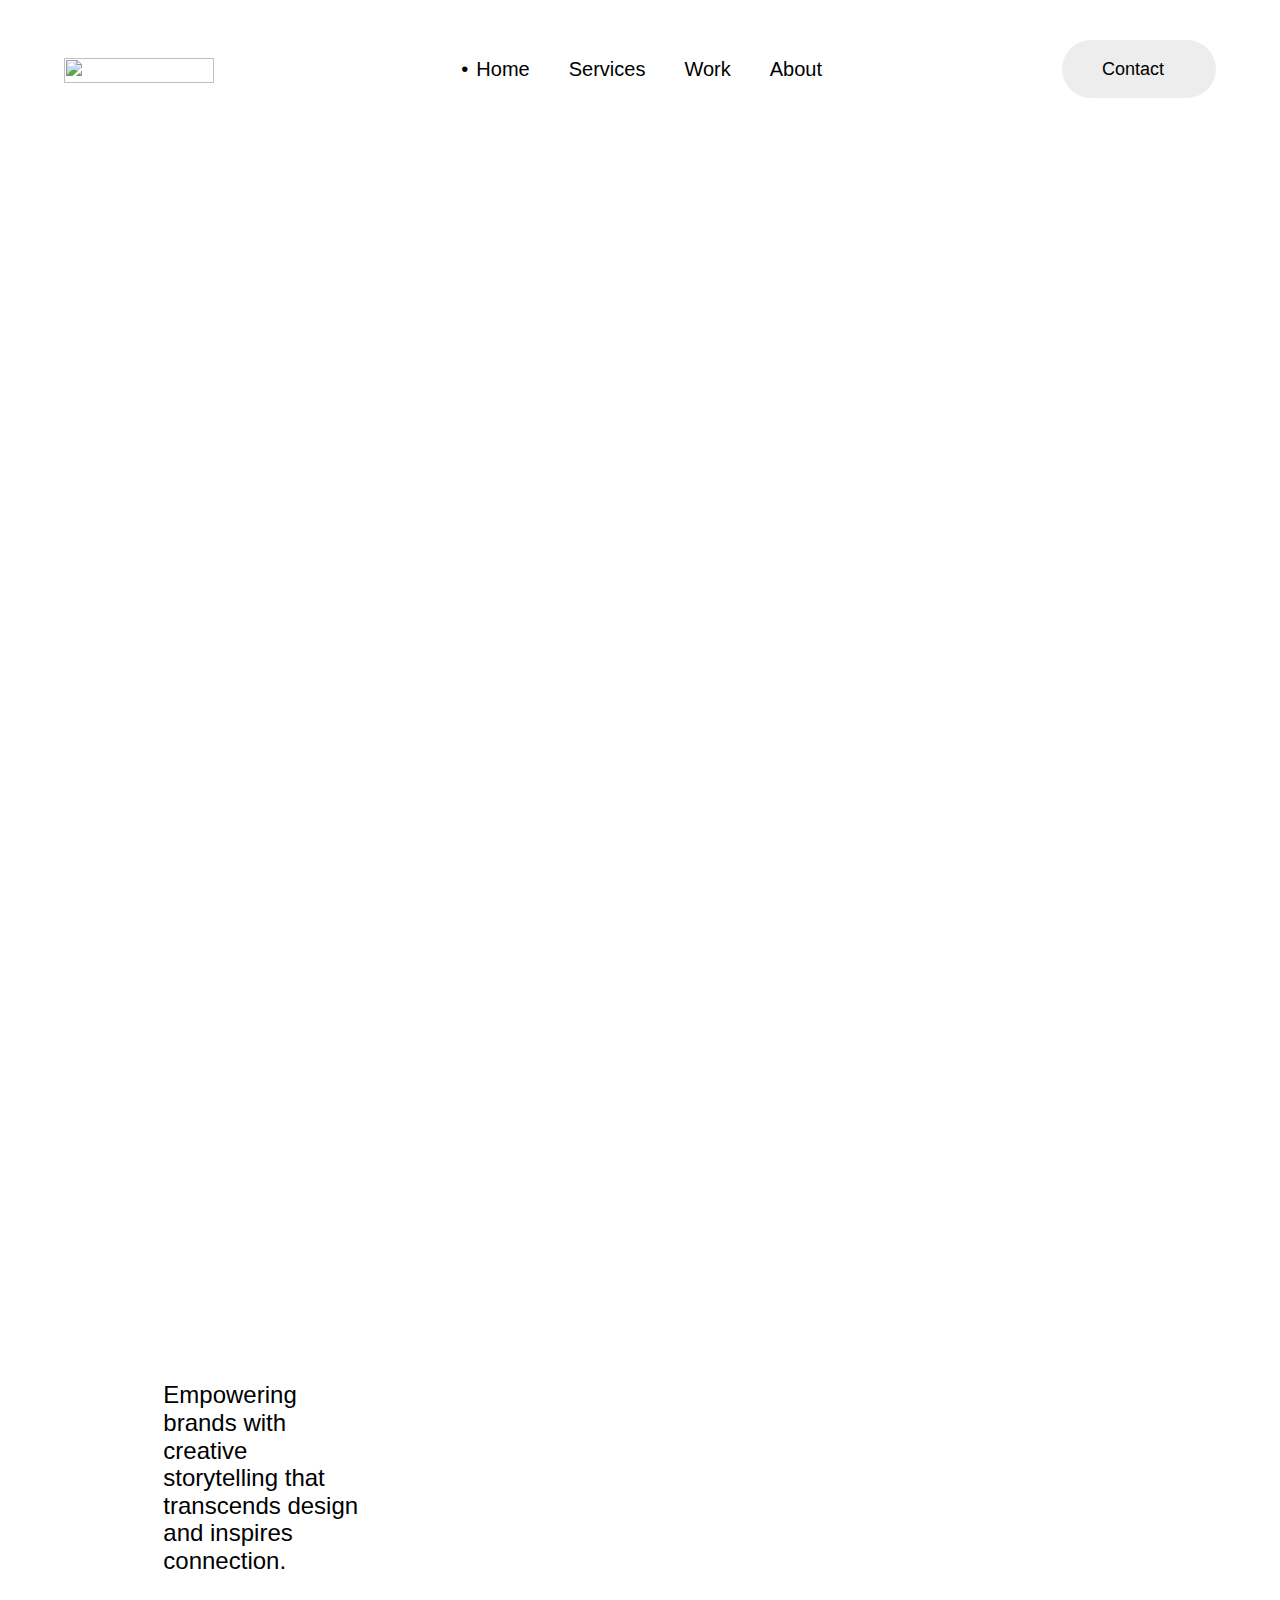
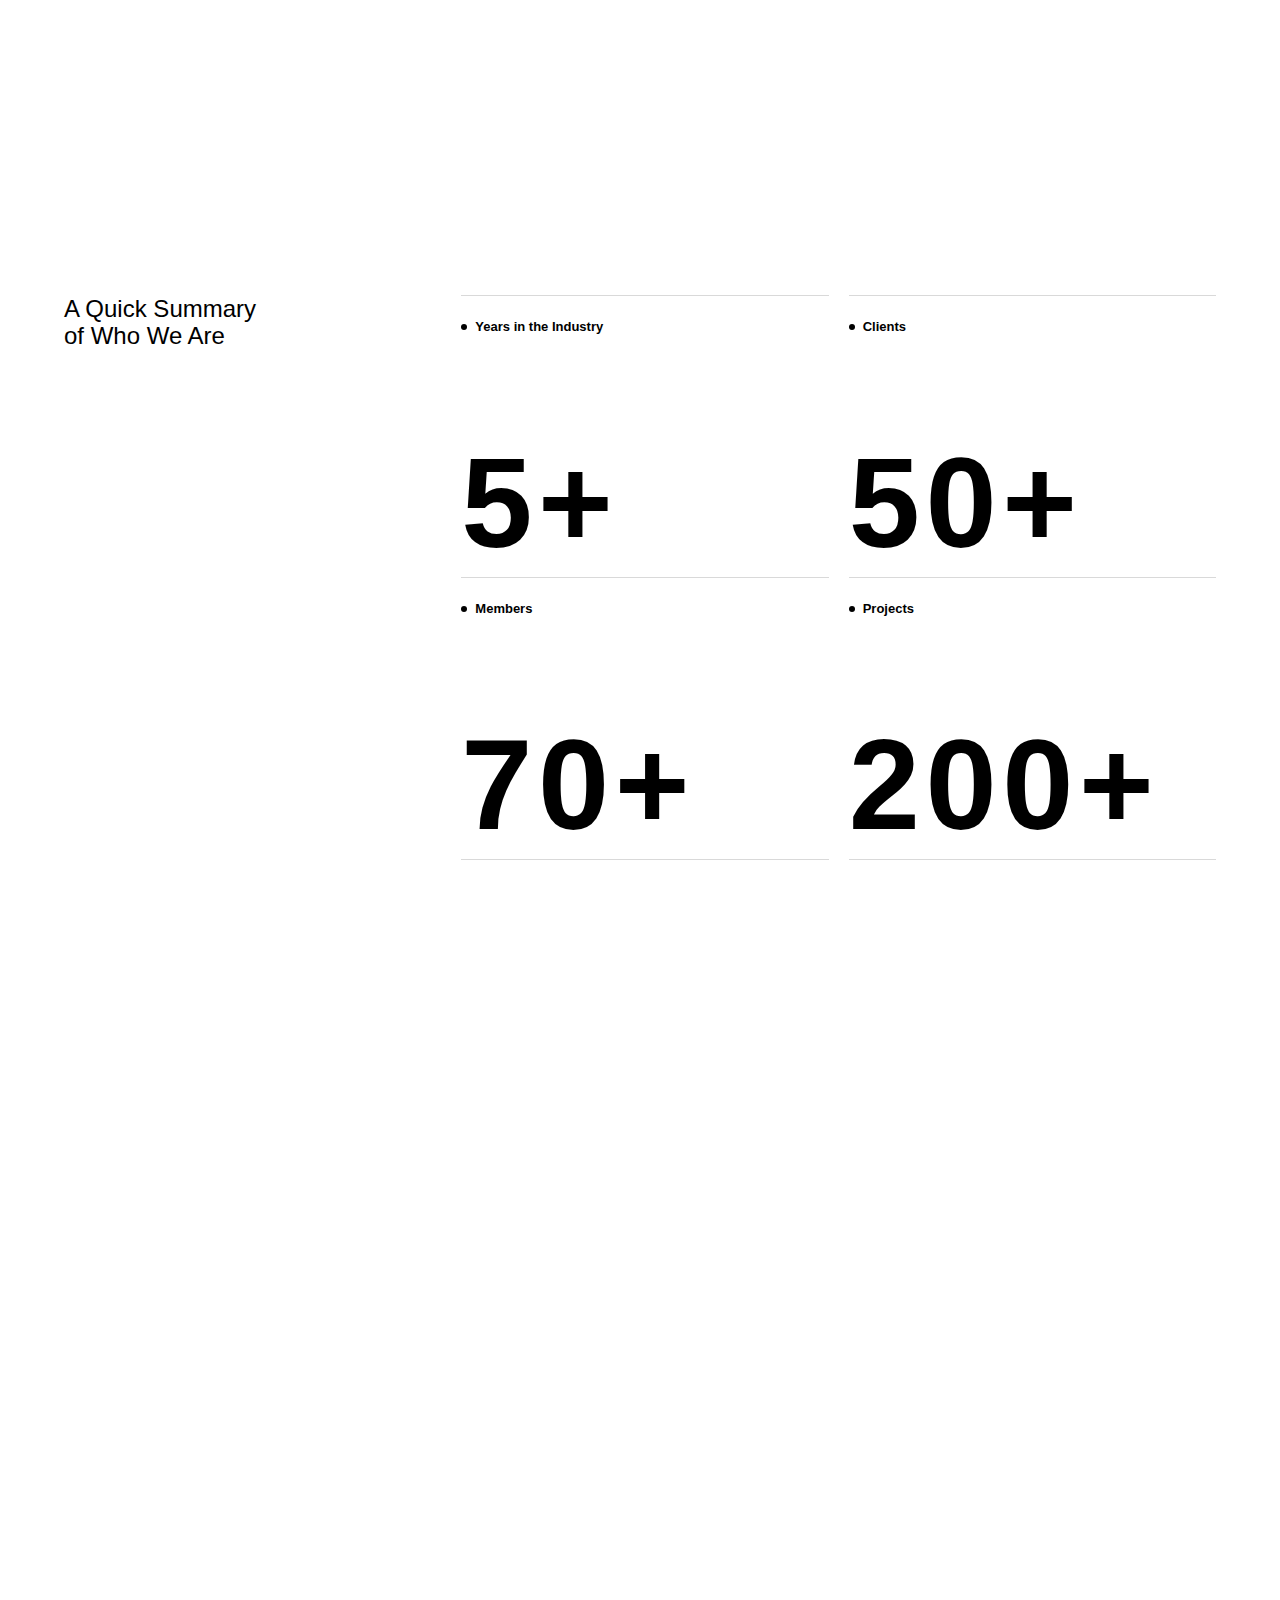
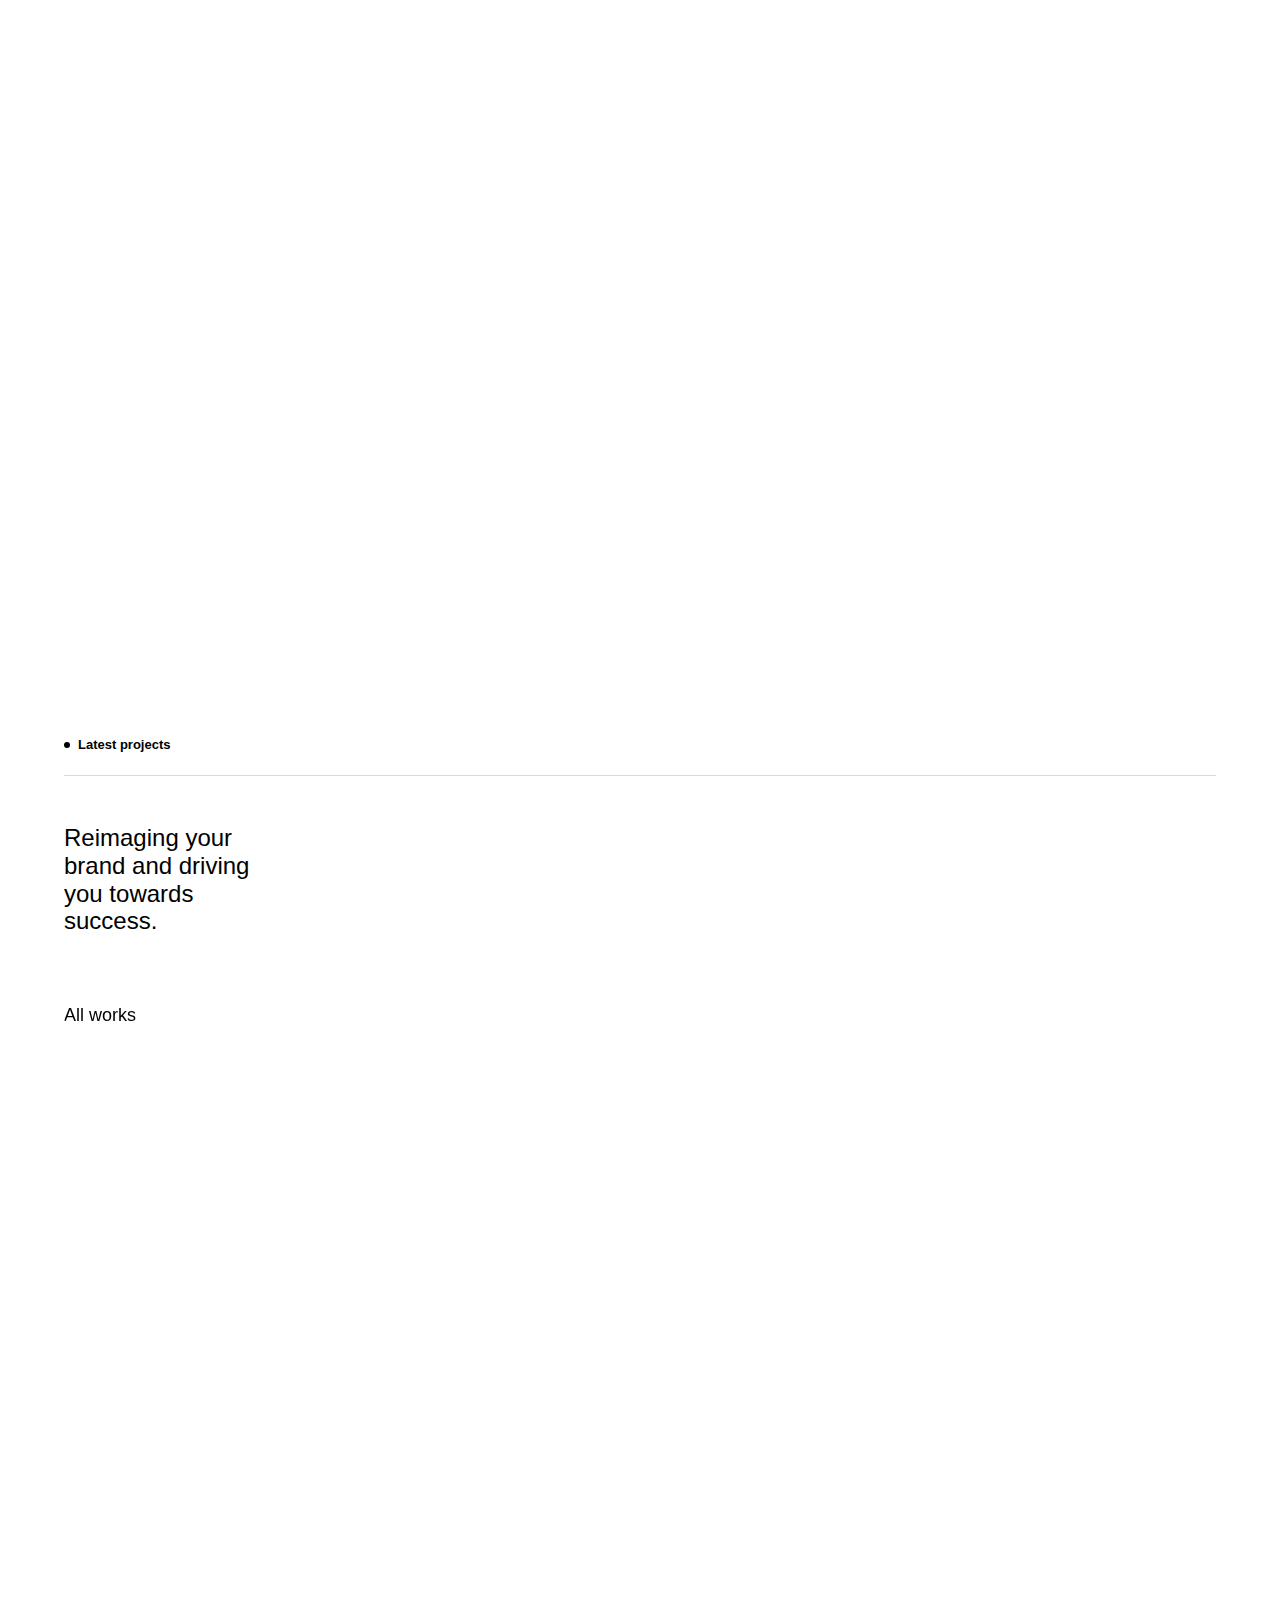
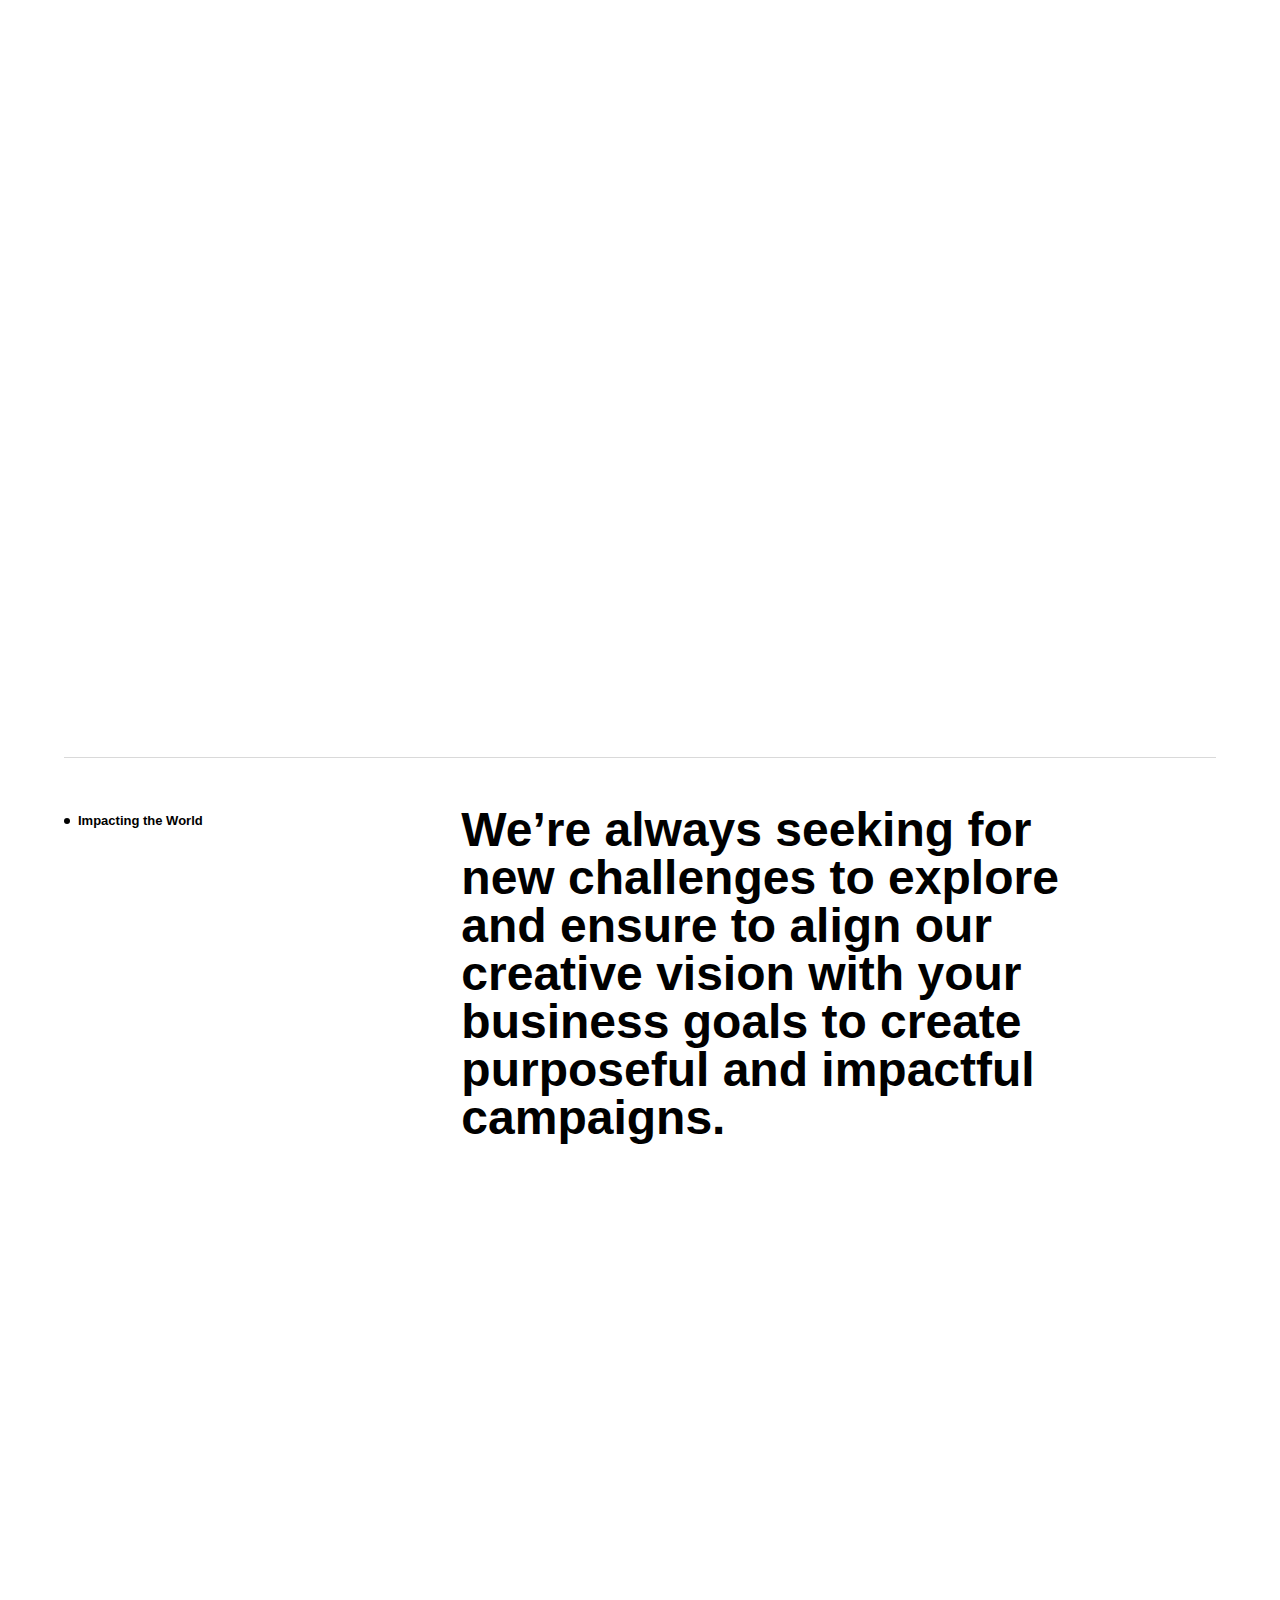
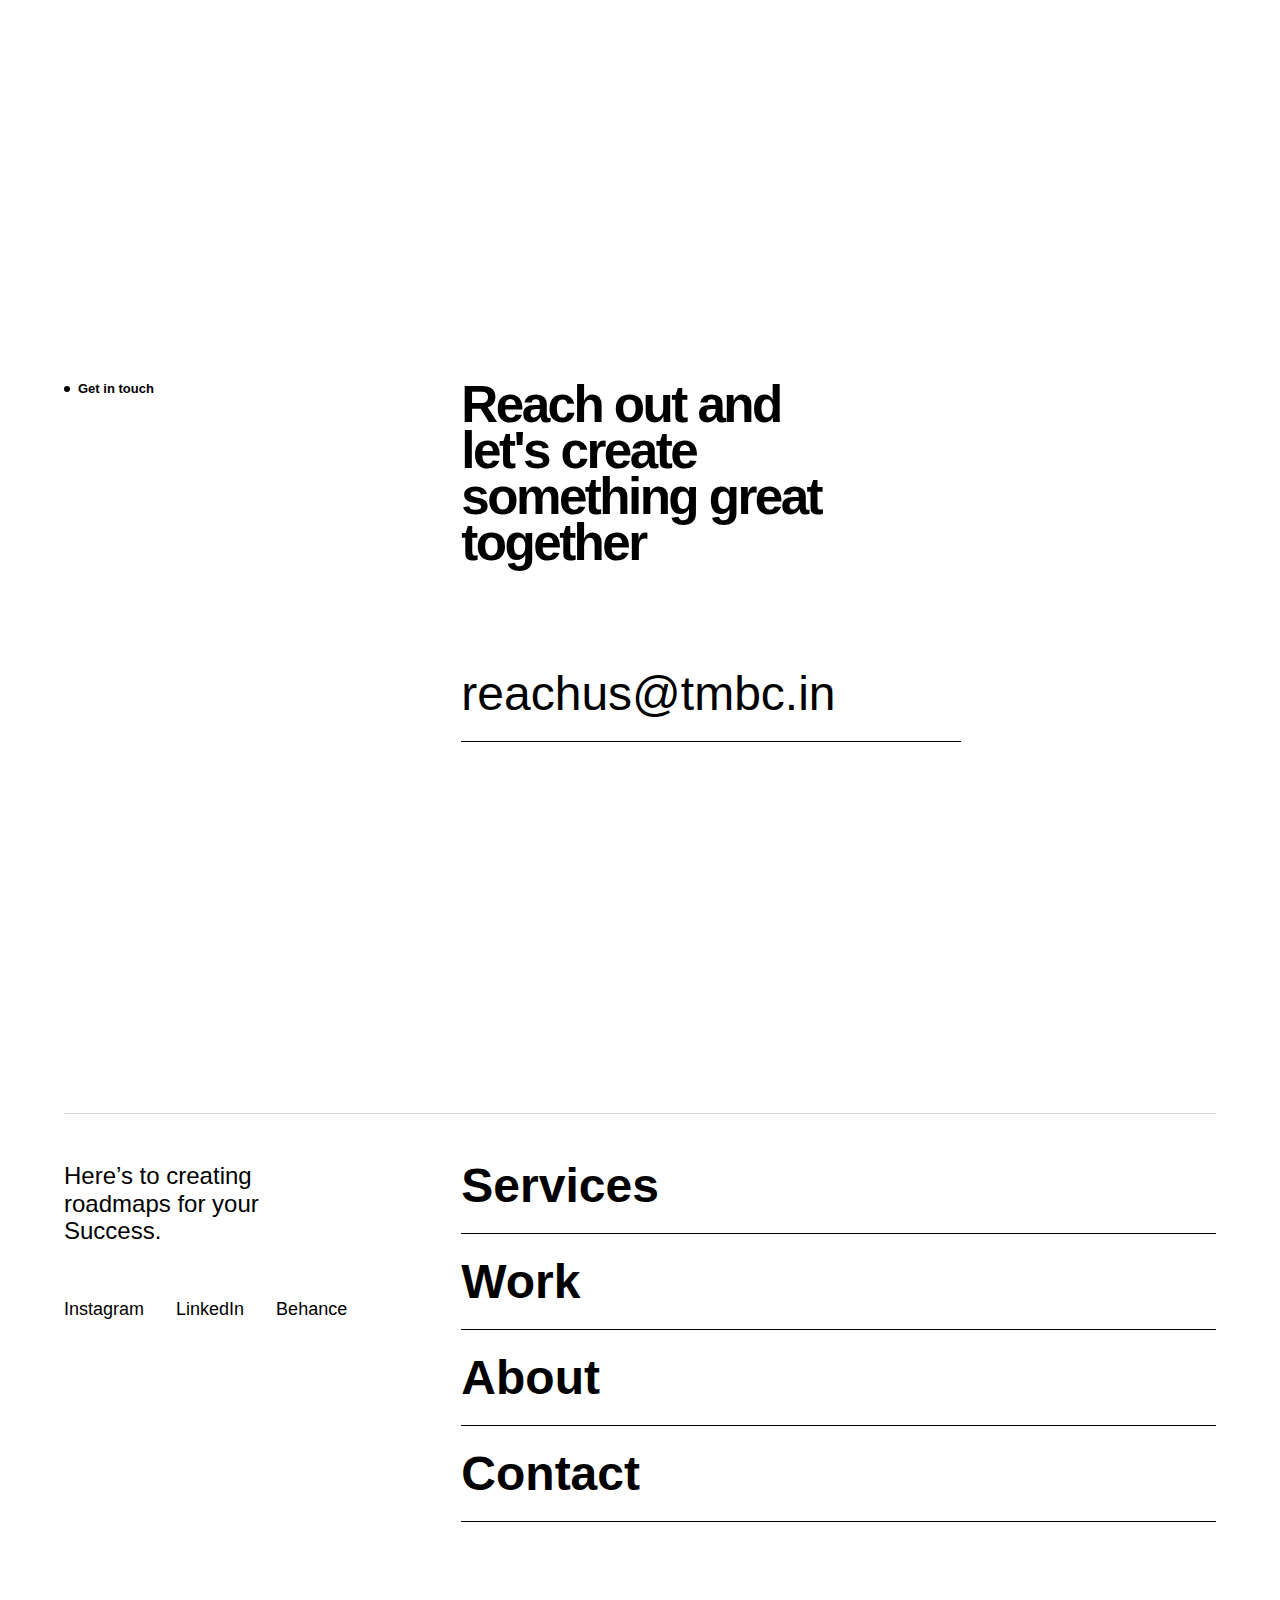
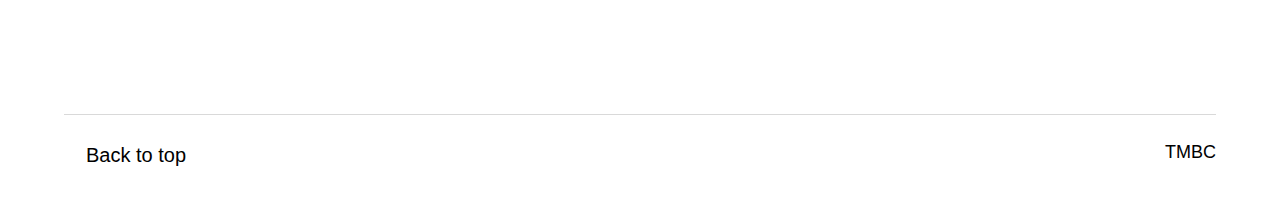
==== index.html @ 706b022e "/" ====
<!DOCTYPE html>
<html data-wf-page="64a654adcbc70f4b23618cf8" lang="en">
<!--  -->
<head>
  <meta charset="utf-8" />
  <title>TMBC</title>
  <meta name="description" content="At TMBC, we empower brands with creative storytelling that transcends design and inspires connection. We Discover, Define, Design and Deliver. Help us rewrite your story.  ">
  <meta property="og:image" content="https://mcusercontent.com/4d495ae0bbe9396d5b9e37d4a/images/983e2e87-3f5d-bb04-2878-9ca861104cc2.png">
  <meta content="width=device-width, initial-scale=1" name="viewport" />
  <link href="/css/style.css" rel="stylesheet" type="text/css" />
  <script src="https://kit.fontawesome.com/1b0614a3ae.js" crossorigin="anonymous"></script>
  <style>
    @media (min-width:992px) {
      html.w-mod-js:not(.w-mod-ix) [data-w-id="c48c6c0e-a99a-53eb-8289-3372917f51c9"] {
        -webkit-transform: translate3d(0, -100%, 0) scale3d(1, 1, 1) rotateX(0) rotateY(0) rotateZ(0) skew(0, 0);
        -moz-transform: translate3d(0, -100%, 0) scale3d(1, 1, 1) rotateX(0) rotateY(0) rotateZ(0) skew(0, 0);
        -ms-transform: translate3d(0, -100%, 0) scale3d(1, 1, 1) rotateX(0) rotateY(0) rotateZ(0) skew(0, 0);
        transform: translate3d(0, -100%, 0) scale3d(1, 1, 1) rotateX(0) rotateY(0) rotateZ(0) skew(0, 0);
      }

      html.w-mod-js:not(.w-mod-ix) [data-w-id="16c81f04-6448-abd1-f636-6b09bd6ee9ac"] {
        -webkit-transform: translate3d(-100%, 0, 0) scale3d(1, 1, 1) rotateX(0) rotateY(0) rotateZ(0) skew(0, 0);
        -moz-transform: translate3d(-100%, 0, 0) scale3d(1, 1, 1) rotateX(0) rotateY(0) rotateZ(0) skew(0, 0);
        -ms-transform: translate3d(-100%, 0, 0) scale3d(1, 1, 1) rotateX(0) rotateY(0) rotateZ(0) skew(0, 0);
        transform: translate3d(-100%, 0, 0) scale3d(1, 1, 1) rotateX(0) rotateY(0) rotateZ(0) skew(0, 0);
      }

      html.w-mod-js:not(.w-mod-ix) [data-w-id="4450e8b4-7dc6-a7f2-1567-48a63e2477c1"] {
        -webkit-transform: translate3d(-100%, 0, 0) scale3d(1, 1, 1) rotateX(0) rotateY(0) rotateZ(0) skew(0, 0);
        -moz-transform: translate3d(-100%, 0, 0) scale3d(1, 1, 1) rotateX(0) rotateY(0) rotateZ(0) skew(0, 0);
        -ms-transform: translate3d(-100%, 0, 0) scale3d(1, 1, 1) rotateX(0) rotateY(0) rotateZ(0) skew(0, 0);
        transform: translate3d(-100%, 0, 0) scale3d(1, 1, 1) rotateX(0) rotateY(0) rotateZ(0) skew(0, 0);
      }

      html.w-mod-js:not(.w-mod-ix) [data-w-id="16e71a26-7f6b-20ae-1391-ea16118510a3"] {
        -webkit-transform: translate3d(-100%, 100%, 0) scale3d(1, 1, 1) rotateX(0) rotateY(0) rotateZ(0) skew(0, 0);
        -moz-transform: translate3d(-100%, 100%, 0) scale3d(1, 1, 1) rotateX(0) rotateY(0) rotateZ(0) skew(0, 0);
        -ms-transform: translate3d(-100%, 100%, 0) scale3d(1, 1, 1) rotateX(0) rotateY(0) rotateZ(0) skew(0, 0);
        transform: translate3d(-100%, 100%, 0) scale3d(1, 1, 1) rotateX(0) rotateY(0) rotateZ(0) skew(0, 0);
      }

      html.w-mod-js:not(.w-mod-ix) [data-w-id="16e71a26-7f6b-20ae-1391-ea161185109e"] {
        -webkit-transform: translate3d(-2.5rem, 0, 0) scale3d(1, 1, 1) rotateX(0) rotateY(0) rotateZ(0) skew(0, 0);
        -moz-transform: translate3d(-2.5rem, 0, 0) scale3d(1, 1, 1) rotateX(0) rotateY(0) rotateZ(0) skew(0, 0);
        -ms-transform: translate3d(-2.5rem, 0, 0) scale3d(1, 1, 1) rotateX(0) rotateY(0) rotateZ(0) skew(0, 0);
        transform: translate3d(-2.5rem, 0, 0) scale3d(1, 1, 1) rotateX(0) rotateY(0) rotateZ(0) skew(0, 0);
      }

      html.w-mod-js:not(.w-mod-ix) [data-w-id="16e71a26-7f6b-20ae-1391-ea161185109d"] {
        -webkit-transform: translate3d(-100%, 0, 0) scale3d(1, 1, 1) rotateX(0) rotateY(0) rotateZ(0) skew(0, 0);
        -moz-transform: translate3d(-100%, 0, 0) scale3d(1, 1, 1) rotateX(0) rotateY(0) rotateZ(0) skew(0, 0);
        -ms-transform: translate3d(-100%, 0, 0) scale3d(1, 1, 1) rotateX(0) rotateY(0) rotateZ(0) skew(0, 0);
        transform: translate3d(-100%, 0, 0) scale3d(1, 1, 1) rotateX(0) rotateY(0) rotateZ(0) skew(0, 0);
      }

      html.w-mod-js:not(.w-mod-ix) [data-w-id="1f9d2b23-74d1-89cb-3051-5fb6019d3f83"] {
        -webkit-transform: translate3d(2rem, 0, 0) scale3d(1, 1, 1) rotateX(0) rotateY(0) rotateZ(0) skew(0, 0);
        -moz-transform: translate3d(2rem, 0, 0) scale3d(1, 1, 1) rotateX(0) rotateY(0) rotateZ(0) skew(0, 0);
        -ms-transform: translate3d(2rem, 0, 0) scale3d(1, 1, 1) rotateX(0) rotateY(0) rotateZ(0) skew(0, 0);
        transform: translate3d(2rem, 0, 0) scale3d(1, 1, 1) rotateX(0) rotateY(0) rotateZ(0) skew(0, 0);
        opacity: 0;
      }

      html.w-mod-js:not(.w-mod-ix) [data-w-id="1f9d2b23-74d1-89cb-3051-5fb6019d3f88"] {
        -webkit-transform: translate3d(-100%, 100%, 0) scale3d(1, 1, 1) rotateX(0) rotateY(0) rotateZ(0) skew(0, 0);
        -moz-transform: translate3d(-100%, 100%, 0) scale3d(1, 1, 1) rotateX(0) rotateY(0) rotateZ(0) skew(0, 0);
        -ms-transform: translate3d(-100%, 100%, 0) scale3d(1, 1, 1) rotateX(0) rotateY(0) rotateZ(0) skew(0, 0);
        transform: translate3d(-100%, 100%, 0) scale3d(1, 1, 1) rotateX(0) rotateY(0) rotateZ(0) skew(0, 0);
      }

      html.w-mod-js:not(.w-mod-ix) [data-w-id="1f9d2b23-74d1-89cb-3051-5fb6019d3f82"] {
        -webkit-transform: translate3d(100%, 0, 0) scale3d(1, 1, 1) rotateX(0) rotateY(0) rotateZ(0) skew(0, 0);
        -moz-transform: translate3d(100%, 0, 0) scale3d(1, 1, 1) rotateX(0) rotateY(0) rotateZ(0) skew(0, 0);
        -ms-transform: translate3d(100%, 0, 0) scale3d(1, 1, 1) rotateX(0) rotateY(0) rotateZ(0) skew(0, 0);
        transform: translate3d(100%, 0, 0) scale3d(1, 1, 1) rotateX(0) rotateY(0) rotateZ(0) skew(0, 0);
      }

      html.w-mod-js:not(.w-mod-ix) [data-w-id="b7ae15ef-6d07-2229-5b1f-5d669b415630"] {
        -webkit-transform: translate3d(0, 0, 0) scale3d(1.1, 1.1, 1) rotateX(0) rotateY(0) rotateZ(0) skew(0, 0);
        -moz-transform: translate3d(0, 0, 0) scale3d(1.1, 1.1, 1) rotateX(0) rotateY(0) rotateZ(0) skew(0, 0);
        -ms-transform: translate3d(0, 0, 0) scale3d(1.1, 1.1, 1) rotateX(0) rotateY(0) rotateZ(0) skew(0, 0);
        transform: translate3d(0, 0, 0) scale3d(1.1, 1.1, 1) rotateX(0) rotateY(0) rotateZ(0) skew(0, 0);
      }

      html.w-mod-js:not(.w-mod-ix) [data-w-id="4337920e-789b-9c85-79bb-4835b806f7e1"] {
        -webkit-transform: translate3d(2rem, 0, 0) scale3d(1, 1, 1) rotateX(0) rotateY(0) rotateZ(0) skew(0, 0);
        -moz-transform: translate3d(2rem, 0, 0) scale3d(1, 1, 1) rotateX(0) rotateY(0) rotateZ(0) skew(0, 0);
        -ms-transform: translate3d(2rem, 0, 0) scale3d(1, 1, 1) rotateX(0) rotateY(0) rotateZ(0) skew(0, 0);
        transform: translate3d(2rem, 0, 0) scale3d(1, 1, 1) rotateX(0) rotateY(0) rotateZ(0) skew(0, 0);
        opacity: 0;
      }

      html.w-mod-js:not(.w-mod-ix) [data-w-id="4337920e-789b-9c85-79bb-4835b806f7e6"] {
        -webkit-transform: translate3d(-100%, 100%, 0) scale3d(1, 1, 1) rotateX(0) rotateY(0) rotateZ(0) skew(0, 0);
        -moz-transform: translate3d(-100%, 100%, 0) scale3d(1, 1, 1) rotateX(0) rotateY(0) rotateZ(0) skew(0, 0);
        -ms-transform: translate3d(-100%, 100%, 0) scale3d(1, 1, 1) rotateX(0) rotateY(0) rotateZ(0) skew(0, 0);
        transform: translate3d(-100%, 100%, 0) scale3d(1, 1, 1) rotateX(0) rotateY(0) rotateZ(0) skew(0, 0);
      }

      html.w-mod-js:not(.w-mod-ix) [data-w-id="4337920e-789b-9c85-79bb-4835b806f7e0"] {
        -webkit-transform: translate3d(100%, 0, 0) scale3d(1, 1, 1) rotateX(0) rotateY(0) rotateZ(0) skew(0, 0);
        -moz-transform: translate3d(100%, 0, 0) scale3d(1, 1, 1) rotateX(0) rotateY(0) rotateZ(0) skew(0, 0);
        -ms-transform: translate3d(100%, 0, 0) scale3d(1, 1, 1) rotateX(0) rotateY(0) rotateZ(0) skew(0, 0);
        transform: translate3d(100%, 0, 0) scale3d(1, 1, 1) rotateX(0) rotateY(0) rotateZ(0) skew(0, 0);
      }

      html.w-mod-js:not(.w-mod-ix) [data-w-id="0d4d4015-0758-6d91-ea18-30ad28c2a3d1"] {
        -webkit-transform: translate3d(0, 0, 0) scale3d(1.1, 1.1, 1) rotateX(0) rotateY(0) rotateZ(0) skew(0, 0);
        -moz-transform: translate3d(0, 0, 0) scale3d(1.1, 1.1, 1) rotateX(0) rotateY(0) rotateZ(0) skew(0, 0);
        -ms-transform: translate3d(0, 0, 0) scale3d(1.1, 1.1, 1) rotateX(0) rotateY(0) rotateZ(0) skew(0, 0);
        transform: translate3d(0, 0, 0) scale3d(1.1, 1.1, 1) rotateX(0) rotateY(0) rotateZ(0) skew(0, 0);
      }

      html.w-mod-js:not(.w-mod-ix) [data-w-id="37429046-47bd-7881-22d5-f92f8bf10fdc"] {
        -webkit-transform: translate3d(-100%, 100%, 0) scale3d(1, 1, 1) rotateX(0) rotateY(0) rotateZ(0) skew(0, 0);
        -moz-transform: translate3d(-100%, 100%, 0) scale3d(1, 1, 1) rotateX(0) rotateY(0) rotateZ(0) skew(0, 0);
        -ms-transform: translate3d(-100%, 100%, 0) scale3d(1, 1, 1) rotateX(0) rotateY(0) rotateZ(0) skew(0, 0);
        transform: translate3d(-100%, 100%, 0) scale3d(1, 1, 1) rotateX(0) rotateY(0) rotateZ(0) skew(0, 0);
      }

      html.w-mod-js:not(.w-mod-ix) [data-w-id="37429046-47bd-7881-22d5-f92f8bf10fd7"] {
        -webkit-transform: translate3d(-2.5rem, 0, 0) scale3d(1, 1, 1) rotateX(0) rotateY(0) rotateZ(0) skew(0, 0);
        -moz-transform: translate3d(-2.5rem, 0, 0) scale3d(1, 1, 1) rotateX(0) rotateY(0) rotateZ(0) skew(0, 0);
        -ms-transform: translate3d(-2.5rem, 0, 0) scale3d(1, 1, 1) rotateX(0) rotateY(0) rotateZ(0) skew(0, 0);
        transform: translate3d(-2.5rem, 0, 0) scale3d(1, 1, 1) rotateX(0) rotateY(0) rotateZ(0) skew(0, 0);
      }

      html.w-mod-js:not(.w-mod-ix) [data-w-id="37429046-47bd-7881-22d5-f92f8bf10fd6"] {
        -webkit-transform: translate3d(-100%, 0, 0) scale3d(1, 1, 1) rotateX(0) rotateY(0) rotateZ(0) skew(0, 0);
        -moz-transform: translate3d(-100%, 0, 0) scale3d(1, 1, 1) rotateX(0) rotateY(0) rotateZ(0) skew(0, 0);
        -ms-transform: translate3d(-100%, 0, 0) scale3d(1, 1, 1) rotateX(0) rotateY(0) rotateZ(0) skew(0, 0);
        transform: translate3d(-100%, 0, 0) scale3d(1, 1, 1) rotateX(0) rotateY(0) rotateZ(0) skew(0, 0);
      }

      html.w-mod-js:not(.w-mod-ix) [data-w-id="4cf7ea7e-aef6-472c-51ed-b6f0135270d8"] {
        -webkit-transform: translate3d(-100%, 100%, 0) scale3d(1, 1, 1) rotateX(0) rotateY(0) rotateZ(0) skew(0, 0);
        -moz-transform: translate3d(-100%, 100%, 0) scale3d(1, 1, 1) rotateX(0) rotateY(0) rotateZ(0) skew(0, 0);
        -ms-transform: translate3d(-100%, 100%, 0) scale3d(1, 1, 1) rotateX(0) rotateY(0) rotateZ(0) skew(0, 0);
        transform: translate3d(-100%, 100%, 0) scale3d(1, 1, 1) rotateX(0) rotateY(0) rotateZ(0) skew(0, 0);
      }
    }

    @media (max-width:991px) and (min-width:768px) {
      html.w-mod-js:not(.w-mod-ix) [data-w-id="c48c6c0e-a99a-53eb-8289-3372917f51c9"] {
        -webkit-transform: translate3d(0, -100%, 0) scale3d(1, 1, 1) rotateX(0) rotateY(0) rotateZ(0) skew(0, 0);
        -moz-transform: translate3d(0, -100%, 0) scale3d(1, 1, 1) rotateX(0) rotateY(0) rotateZ(0) skew(0, 0);
        -ms-transform: translate3d(0, -100%, 0) scale3d(1, 1, 1) rotateX(0) rotateY(0) rotateZ(0) skew(0, 0);
        transform: translate3d(0, -100%, 0) scale3d(1, 1, 1) rotateX(0) rotateY(0) rotateZ(0) skew(0, 0);
      }
    }
  </style>
  <link href="https://fonts.googleapis.com" rel="preconnect" />
  <link href="https://fonts.gstatic.com" rel="preconnect" crossorigin="anonymous" />
  <script src="https://ajax.googleapis.com/ajax/libs/webfont/1.6.26/webfont.js" type="text/javascript"></script>
  <script type="text/javascript">WebFont.load({ google: { families: ["Inter:300,regular,500,600,700,800"] } });</script>
  <script
    type="text/javascript">!function (o, c) { var n = c.documentElement, t = " w-mod-"; n.className += t + "js", ("ontouchstart" in o || o.DocumentTouch && c instanceof DocumentTouch) && (n.className += t + "touch") }(window, document);</script>
    <link href="https://mcusercontent.com/4d495ae0bbe9396d5b9e37d4a/images/983e2e87-3f5d-bb04-2878-9ca861104cc2.png"
    rel="shortcut icon" type="image/x-icon" />
  <link href="https://mcusercontent.com/4d495ae0bbe9396d5b9e37d4a/images/983e2e87-3f5d-bb04-2878-9ca861104cc2.png"
    rel="apple-touch-icon" />
</head>

<body>
  <div id="Navbar" data-animation="default" data-collapse="medium" data-duration="400" data-easing="ease"
    data-easing2="ease" role="banner" class="navbar w-nav">
    <div data-w-id="700eec20-2999-c128-c224-71e7daed331e" class="nav-container">
      <div class="w-layout-grid _12-column-grid">
        <a id="w-node-_700eec20-2999-c128-c224-71e7daed3320-daed331d"
          href="index.html" aria-current="page" class="brand w-inline-block w--current"><img
            src="https://mcusercontent.com/4d495ae0bbe9396d5b9e37d4a/images/a5f59b62-52a8-9060-f4de-5fdeb0b560ed.png"
            loading="lazy" alt="" class="logo"/></a>
        <nav role="navigation" id="w-node-_700eec20-2999-c128-c224-71e7daed3322-daed331d" class="nav-menu w-nav-menu">
          <div class="nav-menu-inner-wrapper">
            <div class="nav-menu-left"><a href="index.html" aria-current="page"
                class="navlink w-inline-block w--current">
                <div>•</div>
                <div class="navlink-text">Home</div>
              </a><a href="services.html" class="navlink w-inline-block">
                <div>•</div>
                <div class="navlink-text">Services</div>
              </a>
              <a href="work.html" class="navlink w-inline-block">
                <div>•</div>
                <div class="navlink-text">Work</div>
              </a><a data-w-id="700eec20-2999-c128-c224-71e7daed332f" href="about.html" class="navlink w-inline-block">
                <div>•</div>
                <div class="navlink-text">About</div>
              </a>
            </div><a data-w-id="700eec20-2999-c128-c224-71e7daed3339" href="contact.html"
              class="navbar-button w-inline-block">
              <div class="button-background"></div>
              <div class="button-content">
                <div>Contact</div>
                <div class="button-arrow-wrapper"><img
                    src="https://assets-global.website-files.com/64a654adcbc70f4b23618d0d/652e6f5301915f3f2362700a_%E2%86%97.svg"
                    loading="lazy" alt="" class="button-arrow" /><img
                    src="https://assets-global.website-files.com/64a654adcbc70f4b23618d0d/652e6f5301915f3f2362700a_%E2%86%97.svg"
                    loading="lazy" alt="" class="button-hover-arrow" /></div>
              </div>
            </a>
          </div>
        </nav>
        <div id="w-node-_700eec20-2999-c128-c224-71e7daed3341-daed331d" class="menu-button w-nav-button">
          <div><i class="fa-solid fa-bars"></i></div>
        </div>
      </div>
    </div>
  </div>

  <div class="section large-hero-section">
    <div class="container hero-container">
      <div class="hero-content-container">
        <div data-w-id="e58ccfde-545a-ee95-3a0e-ea444d7e3426" style="width:0%" class="divider"></div>
        <div class="w-layout-grid _12-column-grid">
          <div id="w-node-_7e854915-da69-798c-14ca-9da0a2b3953f-23618cf8"
            data-w-id="7e854915-da69-798c-14ca-9da0a2b3953f"
            style="opacity:0;-webkit-transform:translate3d(0, 250%, 0) scale3d(1, 1, 1) rotateX(0) rotateY(0) rotateZ(0) skew(0, 0);-moz-transform:translate3d(0, 250%, 0) scale3d(1, 1, 1) rotateX(0) rotateY(0) rotateZ(0) skew(0, 0);-ms-transform:translate3d(0, 250%, 0) scale3d(1, 1, 1) rotateX(0) rotateY(0) rotateZ(0) skew(0, 0);transform:translate3d(0, 250%, 0) scale3d(1, 1, 1) rotateX(0) rotateY(0) rotateZ(0) skew(0, 0)"
            class="label">
            <div class="label-dot"></div>
            <div>Hello like-minded people! </div>
          </div>
          <div id="w-node-_6c8039b8-4a23-adba-fdc1-44152b9bd7e8-23618cf8" class="heading-wrapper">
            <div class="heading-line-wrapper">
              <p id="w-node-_189f0c68-07b6-6967-f902-2260b46e0c32-23618cf8"
                data-w-id="189f0c68-07b6-6967-f902-2260b46e0c32"
                style="-webkit-transform:translate3d(0, 250%, 0) scale3d(1, 1, 1) rotateX(0) rotateY(0) rotateZ(0) skew(0, 0);-moz-transform:translate3d(0, 250%, 0) scale3d(1, 1, 1) rotateX(0) rotateY(0) rotateZ(0) skew(0, 0);-ms-transform:translate3d(0, 250%, 0) scale3d(1, 1, 1) rotateX(0) rotateY(0) rotateZ(0) skew(0, 0);transform:translate3d(0, 250%, 0) scale3d(1, 1, 1) rotateX(0) rotateY(0) rotateZ(0) skew(0, 0)"
                class="hero-subtitle"> Unleashing Creativity Through Excellence  <br> <br>
              </p>
            </div>
        
            <div id="w-node-_1af64494-a29e-fdc7-05ef-d0c77e8e2175-23618cf8" class="heading-line-wrapper">
              <p id="w-node-c15b9d2f-6f96-a616-7836-61a6653040af-23618cf8"
                data-w-id="c15b9d2f-6f96-a616-7836-61a6653040af"
                style="-webkit-transform:translate3d(0, 250%, 0) scale3d(1, 1, 1) rotateX(0) rotateY(0) rotateZ(0) skew(0, 0);-moz-transform:translate3d(0, 250%, 0) scale3d(1, 1, 1) rotateX(0) rotateY(0) rotateZ(0) skew(0, 0);-ms-transform:translate3d(0, 250%, 0) scale3d(1, 1, 1) rotateX(0) rotateY(0) rotateZ(0) skew(0, 0);transform:translate3d(0, 250%, 0) scale3d(1, 1, 1) rotateX(0) rotateY(0) rotateZ(0) skew(0, 0)"
                class="hero-subtitle">
                At TMBC, we’re not just branding experts; we’re storytellers with a twist. We’re the bold thinkers  who turn your goals into legendary journeys.
                 </p>
            </div>
          
          </div>
          <div id="w-node-_5d7bc324-5c62-732c-4c54-0dfc20e6291b-23618cf8"
            data-w-id="5d7bc324-5c62-732c-4c54-0dfc20e6291b" class="image-wrapper"><div class="image-wrapper">
              <video class="hero-image" autoplay loop muted>
                  <source src="/assets/video/homepage.mp4" type="video/mp4">
              </video>
          </div>
            <div data-w-id="9c79adda-2ed2-5447-a192-74debc25df66"
              style="display:block;-webkit-transform:translate3d(0, 0%, 0) scale3d(1, 1, 1) rotateX(0) rotateY(0) rotateZ(0) skew(0, 0);-moz-transform:translate3d(0, 0%, 0) scale3d(1, 1, 1) rotateX(0) rotateY(0) rotateZ(0) skew(0, 0);-ms-transform:translate3d(0, 0%, 0) scale3d(1, 1, 1) rotateX(0) rotateY(0) rotateZ(0) skew(0, 0);transform:translate3d(0, 0%, 0) scale3d(1, 1, 1) rotateX(0) rotateY(0) rotateZ(0) skew(0, 0)"
              class="hero-image-revealer"></div>
          </div>
          <div id="w-node-_133b7fd3-492d-d1f7-114b-76b3881d2bea-23618cf8"
            data-w-id="133b7fd3-492d-d1f7-114b-76b3881d2bea" style="display:none" class="logo-animation"><img
              src="https://mcusercontent.com/4d495ae0bbe9396d5b9e37d4a/images/a5f59b62-52a8-9060-f4de-5fdeb0b560ed.png"
              loading="lazy"
              style="-webkit-transform:translate3d(0, 500%, 0) scale3d(1, 1, 1) rotateX(0) rotateY(0) rotateZ(0) skew(0, 0);-moz-transform:translate3d(0, 500%, 0) scale3d(1, 1, 1) rotateX(0) rotateY(0) rotateZ(0) skew(0, 0);-ms-transform:translate3d(0, 500%, 0) scale3d(1, 1, 1) rotateX(0) rotateY(0) rotateZ(0) skew(0, 0);transform:translate3d(0, 500%, 0) scale3d(1, 1, 1) rotateX(0) rotateY(0) rotateZ(0) skew(0, 0)"
              data-w-id="0134b4f2-4102-e762-f442-3f228cbb7b16" alt=""
              id="w-node-_0134b4f2-4102-e762-f442-3f228cbb7b16-23618cf8" class="logo animation-logo" /></div>
        </div>
      </div>
      <div class="hero-content-container">
        <div data-w-id="c48c6c0e-a99a-53eb-8289-3372917f51c2" style="width:0%" class="divider"></div>
        <div class="w-layout-grid _12-column-grid">
          <div id="w-node-_84cb465d-77ce-9830-1dd5-a3924d33393a-23618cf8" class="heading-wrapper">
            <div id="w-node-_4a0546a6-ee9d-95e8-54b8-d95ba7e6570a-23618cf8" class="heading-line-wrapper">
              <h1 id="w-node-c48c6c0e-a99a-53eb-8289-3372917f51c4-23618cf8"
                data-w-id="c48c6c0e-a99a-53eb-8289-3372917f51c4"
                style="-webkit-transform:translate3d(0, 250%, 0) scale3d(1, 1, 1) rotateX(0) rotateY(0) rotateZ(0) skew(0, 0);-moz-transform:translate3d(0, 250%, 0) scale3d(1, 1, 1) rotateX(0) rotateY(0) rotateZ(0) skew(0, 0);-ms-transform:translate3d(0, 250%, 0) scale3d(1, 1, 1) rotateX(0) rotateY(0) rotateZ(0) skew(0, 0);transform:translate3d(0, 250%, 0) scale3d(1, 1, 1) rotateX(0) rotateY(0) rotateZ(0) skew(0, 0)">
                 Let’s Rewrite Yours! </h1>
            </div>
          </div>
          <a href="index.html#Intro" id="w-node-c48c6c0e-a99a-53eb-8289-3372917f51c6-23618cf8"
            data-w-id="c48c6c0e-a99a-53eb-8289-3372917f51c6"
            style="opacity:0;-webkit-transform:translate3d(0, 300%, 0) scale3d(1, 1, 1) rotateX(0) rotateY(0) rotateZ(0) skew(0, 0);-moz-transform:translate3d(0, 300%, 0) scale3d(1, 1, 1) rotateX(0) rotateY(0) rotateZ(0) skew(0, 0);-ms-transform:translate3d(0, 300%, 0) scale3d(1, 1, 1) rotateX(0) rotateY(0) rotateZ(0) skew(0, 0);transform:translate3d(0, 300%, 0) scale3d(1, 1, 1) rotateX(0) rotateY(0) rotateZ(0) skew(0, 0)"
            class="scroll-down w-inline-block">
            <div>Scroll</div>
            <div class="scroll-arrow-wrapper"><img
                src="https://assets-global.website-files.com/64a654adcbc70f4b23618d0d/652e6f7d5bb09ed398092bde_%E2%86%93.svg"
                loading="lazy" data-w-id="c48c6c0e-a99a-53eb-8289-3372917f51c9" alt=""
                class="scroll-down-hover-arrow" /><img
                src="https://assets-global.website-files.com/64a654adcbc70f4b23618d0d/652e6f7d5bb09ed398092bde_%E2%86%93.svg"
                loading="lazy" alt="" class="scroll-down-arrow" /></div>
          </a>
        </div>
      </div>
    </div>
  </div>

  <div id="Intro" class="section">
    <div class="container">
      <div class="w-layout-grid _12-column-grid">
        <div id="w-node-_214f2f71-2f80-c38c-9535-16fa5275f43a-23618cf8" class="label">

        </div>
        <div id="w-node-_214f2f71-2f80-c38c-9535-16fa5275f43e-23618cf8" data-w-id="214f2f71-2f80-c38c-9535-16fa5275f43e"
          class="image-wrapper"><img
            src="/assets/video/home.gif"
            loading="eager"
            style="-webkit-transform:translate3d(0, 0, 0) scale3d(1.4, 1.4, 1) rotateX(0) rotateY(0) rotateZ(0) skew(0, 0);-moz-transform:translate3d(0, 0, 0) scale3d(1.4, 1.4, 1) rotateX(0) rotateY(0) rotateZ(0) skew(0, 0);-ms-transform:translate3d(0, 0, 0) scale3d(1.4, 1.4, 1) rotateX(0) rotateY(0) rotateZ(0) skew(0, 0);transform:translate3d(0, 0, 0) scale3d(1.4, 1.4, 1) rotateX(0) rotateY(0) rotateZ(0) skew(0, 0)"
            id="w-node-_214f2f71-2f80-c38c-9535-16fa5275f43f-23618cf8" alt="" class="parallax-image" />
          
        </div>
        <p id="w-node-_214f2f71-2f80-c38c-9535-16fa5275f441-23618cf8" class="section-subtitle">Empowering
          brands with creative storytelling that transcends design and inspires connection.</p>
      </div>
    </div>
  </div>
  <!-- <div class="section">
    <div class="container">
      <div class="w-layout-grid _12-column-grid">
        <h2 id="w-node-_5405a12f-4062-8518-1b5b-c448a134ab37-23618cf8" class="large-fluid-text centered">  </h2>
      </div>
    </div>
  </div> -->
  <div class="section">
    <div class="container">
      <div class="w-layout-grid _12-column-grid">
        <p id="w-node-c1b27bea-b84c-c288-0a25-413b1ebfaf79-23618cf8" class="section-subtitle">A Quick Summary of
          Who We Are </p>
        <div id="w-node-_8c08dc5a-d40e-7a9b-ed60-1e0b2bc14241-23618cf8" class="numbers-grid">
          <div id="w-node-e41e4de7-7c6c-d1f6-666f-6e2c6d10b705-23618cf8" class="number-container">
            <div class="label">
              <div class="label-dot"></div>
              <div>Years in the Industry</div>
            </div>
            <div data-w-id="c0d69abf-f526-3872-6bc1-3c1e81f5fa51" class="large-number-wrapper">
              <div class="large-number first-number">5</div>
              <div class="large-number second-number">+</div>
            </div>
          </div>
          <div id="w-node-_1a967a22-0f03-83b9-1784-573145894928-23618cf8" class="number-container">
            <div class="label">
              <div class="label-dot"></div>
              <div>Clients</div>
            </div>
            <div data-w-id="1a967a22-0f03-83b9-1784-57314589492d" class="large-number-wrapper">
              <div class="large-number first-number">5</div>
              <div class="large-number second-number">0</div>
              <div class="large-number second-number">+</div>

            </div>
          </div>
          <div id="w-node-df3298d3-5371-1452-484f-00787b9f4848-23618cf8" class="number-container border-bottom">
            <div class="label">
              <div class="label-dot"></div>
              <div>Members</div>
            </div>
            <div data-w-id="df3298d3-5371-1452-484f-00787b9f484d" class="large-number-wrapper">
              <div class="large-number first-number">7</div>
              <div class="large-number second-number">0</div>
              <div class="large-number second-number">+</div>
            </div>
          </div>
          <div id="w-node-c5e0c0fc-902f-daae-24e2-154a678bc73d-23618cf8"
            class="number-container border-bottom last-item">
            <div class="label">
              <div class="label-dot"></div>
              <div>Projects</div>
            </div>
            <div data-w-id="c5e0c0fc-902f-daae-24e2-154a678bc742" class="large-number-wrapper">
              <div class="large-number first-number">2</div>
              <div class="large-number second-number">0</div>
              <div class="large-number second-number">0</div>
              <div class="large-number second-number">+</div>
            </div>
          </div>
        </div>
      </div>
    </div>
  </div>
  <div class="section">
    <div class="container">
      <div class="w-layout-grid _12-column-grid">
        <div id="w-node-b34ac14d-eba7-6073-2603-2556a8ec7bb3-23618cf8" class="flex-vertical">
          <p id="w-node-_9649f7fc-5cb6-a55b-e56a-bad254bb094c-23618cf8" data-w-id="9649f7fc-5cb6-a55b-e56a-bad254bb094c"
            style="-webkit-transform:translate3d(0, 6rem, 0) scale3d(1, 1, 1) rotateX(0) rotateY(0) rotateZ(0) skew(0, 0);-moz-transform:translate3d(0, 6rem, 0) scale3d(1, 1, 1) rotateX(0) rotateY(0) rotateZ(0) skew(0, 0);-ms-transform:translate3d(0, 6rem, 0) scale3d(1, 1, 1) rotateX(0) rotateY(0) rotateZ(0) skew(0, 0);transform:translate3d(0, 6rem, 0) scale3d(1, 1, 1) rotateX(0) rotateY(0) rotateZ(0) skew(0, 0);opacity:0"
            class="medium-fluid-text">Join us in experiencing the transformative power of Digital Innovation. We
            specialize in crafting innovative campaigns and developing immersive ads to elevate your online presence and
            drive your business forward. </p>
          <div class="underline-button-group"><a data-w-id="6366620f-48e4-b950-db2e-50544cc2e4b9"
              style="-webkit-transform:translate3d(0, 2.5rem, 0) scale3d(1, 1, 1) rotateX(0) rotateY(0) rotateZ(0) skew(0, 0);-moz-transform:translate3d(0, 2.5rem, 0) scale3d(1, 1, 1) rotateX(0) rotateY(0) rotateZ(0) skew(0, 0);-ms-transform:translate3d(0, 2.5rem, 0) scale3d(1, 1, 1) rotateX(0) rotateY(0) rotateZ(0) skew(0, 0);transform:translate3d(0, 2.5rem, 0) scale3d(1, 1, 1) rotateX(0) rotateY(0) rotateZ(0) skew(0, 0);opacity:0"
              href="about.html" class="underline-button w-inline-block">
              <div>Get to know us</div>
              <div class="large-button-arrow-wrapper"><img
                  src="https://assets-global.website-files.com/64a654adcbc70f4b23618d0d/653bf89501fa33965f2e30f7_Arrow%20Regular.svg"
                  loading="lazy" alt="" class="large-button-arrow" /><img
                  src="https://assets-global.website-files.com/64a654adcbc70f4b23618d0d/653bf89501fa33965f2e30f7_Arrow%20Regular.svg"
                  loading="lazy" alt="" class="large-button-hover-arrow" /></div>
              <div class="button-underline"></div>
              <div data-w-id="16c81f04-6448-abd1-f636-6b09bd6ee9ac" class="hover-underline"></div>
            </a><a data-w-id="4450e8b4-7dc6-a7f2-1567-48a63e2477ba"
              style="-webkit-transform:translate3d(0, 2.5rem, 0) scale3d(1, 1, 1) rotateX(0) rotateY(0) rotateZ(0) skew(0, 0);-moz-transform:translate3d(0, 2.5rem, 0) scale3d(1, 1, 1) rotateX(0) rotateY(0) rotateZ(0) skew(0, 0);-ms-transform:translate3d(0, 2.5rem, 0) scale3d(1, 1, 1) rotateX(0) rotateY(0) rotateZ(0) skew(0, 0);transform:translate3d(0, 2.5rem, 0) scale3d(1, 1, 1) rotateX(0) rotateY(0) rotateZ(0) skew(0, 0);opacity:0"
              href="contact.html" class="underline-button w-inline-block">
              <div>Get in touch with us </div>
              <div class="large-button-arrow-wrapper"><img
                  src="https://assets-global.website-files.com/64a654adcbc70f4b23618d0d/653bf89501fa33965f2e30f7_Arrow%20Regular.svg"
                  loading="lazy" alt="" class="large-button-arrow" /><img
                  src="https://assets-global.website-files.com/64a654adcbc70f4b23618d0d/653bf89501fa33965f2e30f7_Arrow%20Regular.svg"
                  loading="lazy" alt="" class="large-button-hover-arrow" /></div>
              <div class="button-underline"></div>
              <div data-w-id="4450e8b4-7dc6-a7f2-1567-48a63e2477c1" class="hover-underline"></div>
            </a></div>
        </div>
      </div>
    </div>
  </div>
  <div class="section">
    <div class="container">
      <div class="section-top">
        <div class="w-layout-grid _12-column-grid section-heading-grid">
          <div id="w-node-_21997eef-e70e-f416-c30b-34a2d179932d-23618cf8" class="label bottom-aligned">
            <div class="label-dot"></div>
            <div>Latest projects</div>
          </div>
          <div id="w-node-_569999f1-fc43-5a5d-1b37-ed70145db7f4-23618cf8"
            data-w-id="569999f1-fc43-5a5d-1b37-ed70145db7f4" class="section-heading-wrapper">
            <h2 data-w-id="bce82e07-0183-29f4-866e-c9c7df022b79"
              style="-webkit-transform:translate3d(0, 100%, 0) scale3d(1, 1, 1) rotateX(0) rotateY(0) rotateZ(0) skew(0, 0);-moz-transform:translate3d(0, 100%, 0) scale3d(1, 1, 1) rotateX(0) rotateY(0) rotateZ(0) skew(0, 0);-ms-transform:translate3d(0, 100%, 0) scale3d(1, 1, 1) rotateX(0) rotateY(0) rotateZ(0) skew(0, 0);transform:translate3d(0, 100%, 0) scale3d(1, 1, 1) rotateX(0) rotateY(0) rotateZ(0) skew(0, 0)"
              class="section-heading">O</h2>
            <h2 data-w-id="bce82e07-0183-29f4-866e-c9c7df022b79"
              style="-webkit-transform:translate3d(0, 100%, 0) scale3d(1, 1, 1) rotateX(0) rotateY(0) rotateZ(0) skew(0, 0);-moz-transform:translate3d(0, 100%, 0) scale3d(1, 1, 1) rotateX(0) rotateY(0) rotateZ(0) skew(0, 0);-ms-transform:translate3d(0, 100%, 0) scale3d(1, 1, 1) rotateX(0) rotateY(0) rotateZ(0) skew(0, 0);transform:translate3d(0, 100%, 0) scale3d(1, 1, 1) rotateX(0) rotateY(0) rotateZ(0) skew(0, 0)"
              class="section-heading">u</h2>
            <h2 data-w-id="bce82e07-0183-29f4-866e-c9c7df022b79"
              style="-webkit-transform:translate3d(0, 100%, 0) scale3d(1, 1, 1) rotateX(0) rotateY(0) rotateZ(0) skew(0, 0);-moz-transform:translate3d(0, 100%, 0) scale3d(1, 1, 1) rotateX(0) rotateY(0) rotateZ(0) skew(0, 0);-ms-transform:translate3d(0, 100%, 0) scale3d(1, 1, 1) rotateX(0) rotateY(0) rotateZ(0) skew(0, 0);transform:translate3d(0, 100%, 0) scale3d(1, 1, 1) rotateX(0) rotateY(0) rotateZ(0) skew(0, 0)"
              class="section-heading">r</h2> &nbsp;&nbsp;&nbsp;
            <h2 data-w-id="bce82e07-0183-29f4-866e-c9c7df022b79"
              style="-webkit-transform:translate3d(0, 100%, 0) scale3d(1, 1, 1) rotateX(0) rotateY(0) rotateZ(0) skew(0, 0);-moz-transform:translate3d(0, 100%, 0) scale3d(1, 1, 1) rotateX(0) rotateY(0) rotateZ(0) skew(0, 0);-ms-transform:translate3d(0, 100%, 0) scale3d(1, 1, 1) rotateX(0) rotateY(0) rotateZ(0) skew(0, 0);transform:translate3d(0, 100%, 0) scale3d(1, 1, 1) rotateX(0) rotateY(0) rotateZ(0) skew(0, 0)"
              class="section-heading">W</h2>
            <h2 data-w-id="9df8a6a3-b710-de71-fcdd-3a421b4d1932"
              style="-webkit-transform:translate3d(0, 100%, 0) scale3d(1, 1, 1) rotateX(0) rotateY(0) rotateZ(0) skew(0, 0);-moz-transform:translate3d(0, 100%, 0) scale3d(1, 1, 1) rotateX(0) rotateY(0) rotateZ(0) skew(0, 0);-ms-transform:translate3d(0, 100%, 0) scale3d(1, 1, 1) rotateX(0) rotateY(0) rotateZ(0) skew(0, 0);transform:translate3d(0, 100%, 0) scale3d(1, 1, 1) rotateX(0) rotateY(0) rotateZ(0) skew(0, 0)"
              class="section-heading">o</h2>
            <h2 data-w-id="9fcd5403-7085-aea0-ad6f-9d336f088677"
              style="-webkit-transform:translate3d(0, 100%, 0) scale3d(1, 1, 1) rotateX(0) rotateY(0) rotateZ(0) skew(0, 0);-moz-transform:translate3d(0, 100%, 0) scale3d(1, 1, 1) rotateX(0) rotateY(0) rotateZ(0) skew(0, 0);-ms-transform:translate3d(0, 100%, 0) scale3d(1, 1, 1) rotateX(0) rotateY(0) rotateZ(0) skew(0, 0);transform:translate3d(0, 100%, 0) scale3d(1, 1, 1) rotateX(0) rotateY(0) rotateZ(0) skew(0, 0)"
              class="section-heading">r</h2>
            <h2 data-w-id="c0b9192f-1a09-9a76-724b-f2483991df64"
              style="-webkit-transform:translate3d(0, 100%, 0) scale3d(1, 1, 1) rotateX(0) rotateY(0) rotateZ(0) skew(0, 0);-moz-transform:translate3d(0, 100%, 0) scale3d(1, 1, 1) rotateX(0) rotateY(0) rotateZ(0) skew(0, 0);-ms-transform:translate3d(0, 100%, 0) scale3d(1, 1, 1) rotateX(0) rotateY(0) rotateZ(0) skew(0, 0);transform:translate3d(0, 100%, 0) scale3d(1, 1, 1) rotateX(0) rotateY(0) rotateZ(0) skew(0, 0)"
              class="section-heading">k</h2>
            <h2 data-w-id="bce82e07-0183-29f4-866e-c9c7df022b79"
              style="-webkit-transform:translate3d(0, 100%, 0) scale3d(1, 1, 1) rotateX(0) rotateY(0) rotateZ(0) skew(0, 0);-moz-transform:translate3d(0, 100%, 0) scale3d(1, 1, 1) rotateX(0) rotateY(0) rotateZ(0) skew(0, 0);-ms-transform:translate3d(0, 100%, 0) scale3d(1, 1, 1) rotateX(0) rotateY(0) rotateZ(0) skew(0, 0);transform:translate3d(0, 100%, 0) scale3d(1, 1, 1) rotateX(0) rotateY(0) rotateZ(0) skew(0, 0)"
              class="section-heading">s</h2>
          </div>
        </div>
        <div class="divider"></div>
      </div>
      <div class="w-layout-grid _12-column-grid">
        <div id="w-node-_98cc7781-a5ce-20ab-26b8-5bcdc3df2ff5-23618cf8" class="section-subtitle-container">
          <p class="section-subtitle">Reimaging your brand and driving you towards success. </p><a
            data-w-id="16e71a26-7f6b-20ae-1391-ea161185109c" href="work.html" class="button w-inline-block">
            <div data-w-id="16e71a26-7f6b-20ae-1391-ea161185109d" class="button-background"></div>
            <div data-w-id="16e71a26-7f6b-20ae-1391-ea161185109e" class="button-content">
              <div>All works</div>
              <div class="button-arrow-wrapper"><img
                  src="https://assets-global.website-files.com/64a654adcbc70f4b23618d0d/652e6f5301915f3f2362700a_%E2%86%97.svg"
                  loading="lazy" alt="" class="button-arrow" /><img
                  src="https://assets-global.website-files.com/64a654adcbc70f4b23618d0d/652e6f5301915f3f2362700a_%E2%86%97.svg"
                  loading="lazy" data-w-id="16e71a26-7f6b-20ae-1391-ea16118510a3" alt="" class="button-hover-arrow" />
              </div>
            </div>
          </a>
        </div>
        
        <div id="w-node-_443b3dd4-6119-3dd8-fa8b-3bd83bfbfb6f-23618cf8" class="w-dyn-list">
          <div role="list" class="w-dyn-items">
            <div role="listitem" class="w-dyn-item"><a data-w-id="f90c55f5-c9b3-a166-6938-75857745ee46"
                href="polygon.html" class="project w-inline-block">
                <div data-w-id="c615a81a-bae4-7982-886f-67257ed069cb"
                  style="-webkit-transform:translate3d(0, 6rem, 0) scale3d(1, 1, 1) rotateX(0) rotateY(0) rotateZ(0) skew(0, 0);-moz-transform:translate3d(0, 6rem, 0) scale3d(1, 1, 1) rotateX(0) rotateY(0) rotateZ(0) skew(0, 0);-ms-transform:translate3d(0, 6rem, 0) scale3d(1, 1, 1) rotateX(0) rotateY(0) rotateZ(0) skew(0, 0);transform:translate3d(0, 6rem, 0) scale3d(1, 1, 1) rotateX(0) rotateY(0) rotateZ(0) skew(0, 0);opacity:0"
                  class="project-image-wrapper"><img alt="" loading="eager"
                    data-w-id="0d4d4015-0758-6d91-ea18-30ad28c2a3d1" src="https://mcusercontent.com/4d495ae0bbe9396d5b9e37d4a/images/4109beb6-4dab-72a9-0a2e-533499ad0710.png" class="parallax-image" />
                  <div class="view-project-button">
                    <div data-w-id="4337920e-789b-9c85-79bb-4835b806f7e0" class="project-button-background"></div>
                    <div data-w-id="4337920e-789b-9c85-79bb-4835b806f7e1" class="button-content">
                      <div>View project</div>
                      <div class="button-arrow-wrapper"><img
                          src="https://assets-global.website-files.com/64a654adcbc70f4b23618d0d/652e6f5301915f3f2362700a_%E2%86%97.svg"
                          loading="lazy" alt="" class="button-arrow" /><img
                          src="https://assets-global.website-files.com/64a654adcbc70f4b23618d0d/652e6f5301915f3f2362700a_%E2%86%97.svg"
                          loading="lazy" data-w-id="4337920e-789b-9c85-79bb-4835b806f7e6" alt=""
                          class="button-hover-arrow" /></div>
                    </div>
                  </div>
                </div>
                <div data-w-id="88d1d4d9-4bb3-72e4-cf7c-4dbf7538242c" class="project-info-wrapper">
                  <div
                    style="-webkit-transform:translate3d(0, 2rem, 0) scale3d(1, 1, 1) rotateX(0) rotateY(0) rotateZ(0) skew(0, 0);-moz-transform:translate3d(0, 2rem, 0) scale3d(1, 1, 1) rotateX(0) rotateY(0) rotateZ(0) skew(0, 0);-ms-transform:translate3d(0, 2rem, 0) scale3d(1, 1, 1) rotateX(0) rotateY(0) rotateZ(0) skew(0, 0);transform:translate3d(0, 2rem, 0) scale3d(1, 1, 1) rotateX(0) rotateY(0) rotateZ(0) skew(0, 0);opacity:0"
                    class="project-title">Polygon</div>
                  <div
                    style="opacity:0;-webkit-transform:translate3d(0, 2rem, 0) scale3d(1, 1, 1) rotateX(0) rotateY(0) rotateZ(0) skew(0, 0);-moz-transform:translate3d(0, 2rem, 0) scale3d(1, 1, 1) rotateX(0) rotateY(0) rotateZ(0) skew(0, 0);-ms-transform:translate3d(0, 2rem, 0) scale3d(1, 1, 1) rotateX(0) rotateY(0) rotateZ(0) skew(0, 0);transform:translate3d(0, 2rem, 0) scale3d(1, 1, 1) rotateX(0) rotateY(0) rotateZ(0) skew(0, 0)"
                    class="project-category"> </div>
                </div>
              </a></div>
          </div>
        </div>
        <div id="w-node-a56741da-8692-c349-0634-c90e63a53c2b-23618cf8" class="w-dyn-list">
          <div role="list" class="projects-grid w-dyn-items">
            <div role="listitem" class="w-dyn-item"><a data-w-id="b7ae15ef-6d07-2229-5b1f-5d669b41562e"
                href="firedrops.html" class="project w-inline-block">
                <div data-w-id="b7ae15ef-6d07-2229-5b1f-5d669b41562f"
                  style="-webkit-transform:translate3d(0, 6rem, 0) scale3d(1, 1, 1) rotateX(0) rotateY(0) rotateZ(0) skew(0, 0);-moz-transform:translate3d(0, 6rem, 0) scale3d(1, 1, 1) rotateX(0) rotateY(0) rotateZ(0) skew(0, 0);-ms-transform:translate3d(0, 6rem, 0) scale3d(1, 1, 1) rotateX(0) rotateY(0) rotateZ(0) skew(0, 0);transform:translate3d(0, 6rem, 0) scale3d(1, 1, 1) rotateX(0) rotateY(0) rotateZ(0) skew(0, 0);opacity:0"
                  class="project-image-wrapper"><img alt="" loading="lazy"
                    data-w-id="b7ae15ef-6d07-2229-5b1f-5d669b415630"
                    src="https://mcusercontent.com/4d495ae0bbe9396d5b9e37d4a/images/60006c61-783a-cc62-473c-b057bb397985.png"
                    sizes="(max-width: 479px) 56vw, (max-width: 767px) 21vw, (max-width: 991px) 11vw, 9vw"
                    srcset="https://mcusercontent.com/4d495ae0bbe9396d5b9e37d4a/images/60006c61-783a-cc62-473c-b057bb397985.png 500w,https://mcusercontent.com/4d495ae0bbe9396d5b9e37d4a/images/60006c61-783a-cc62-473c-b057bb397985.png 800w,https://mcusercontent.com/4d495ae0bbe9396d5b9e37d4a/images/60006c61-783a-cc62-473c-b057bb397985.png, https://mcusercontent.com/4d495ae0bbe9396d5b9e37d4a/images/60006c61-783a-cc62-473c-b057bb397985.png 1600w,https://mcusercontent.com/4d495ae0bbe9396d5b9e37d4a/images/60006c61-783a-cc62-473c-b057bb397985.png 2000w"
                    class="parallax-image" />
                  <div class="view-project-button">
                    <div data-w-id="1f9d2b23-74d1-89cb-3051-5fb6019d3f82" class="project-button-background"></div>
                    <div data-w-id="1f9d2b23-74d1-89cb-3051-5fb6019d3f83" class="button-content">
                      <div>View project</div>
                      <div class="button-arrow-wrapper"><img
                          src="https://assets-global.website-files.com/64a654adcbc70f4b23618d0d/652e6f5301915f3f2362700a_%E2%86%97.svg"
                          loading="lazy" alt="" class="button-arrow" /><img
                          src="https://assets-global.website-files.com/64a654adcbc70f4b23618d0d/652e6f5301915f3f2362700a_%E2%86%97.svg"
                          loading="lazy" data-w-id="1f9d2b23-74d1-89cb-3051-5fb6019d3f88" alt=""
                          class="button-hover-arrow" /></div>
                    </div>
                  </div>
                </div>
                <div data-w-id="b7ae15ef-6d07-2229-5b1f-5d669b415631" class="project-info-wrapper">
                  <div
                    style="-webkit-transform:translate3d(0, 2rem, 0) scale3d(1, 1, 1) rotateX(0) rotateY(0) rotateZ(0) skew(0, 0);-moz-transform:translate3d(0, 2rem, 0) scale3d(1, 1, 1) rotateX(0) rotateY(0) rotateZ(0) skew(0, 0);-ms-transform:translate3d(0, 2rem, 0) scale3d(1, 1, 1) rotateX(0) rotateY(0) rotateZ(0) skew(0, 0);transform:translate3d(0, 2rem, 0) scale3d(1, 1, 1) rotateX(0) rotateY(0) rotateZ(0) skew(0, 0);opacity:0"
                    class="project-title">Firedrops</div>
                  <div
                    style="opacity:0;-webkit-transform:translate3d(0, 2rem, 0) scale3d(1, 1, 1) rotateX(0) rotateY(0) rotateZ(0) skew(0, 0);-moz-transform:translate3d(0, 2rem, 0) scale3d(1, 1, 1) rotateX(0) rotateY(0) rotateZ(0) skew(0, 0);-ms-transform:translate3d(0, 2rem, 0) scale3d(1, 1, 1) rotateX(0) rotateY(0) rotateZ(0) skew(0, 0);transform:translate3d(0, 2rem, 0) scale3d(1, 1, 1) rotateX(0) rotateY(0) rotateZ(0) skew(0, 0)"
                    class="project-category"> </div>
                </div>
              </a></div>
            <div role="listitem" class="w-dyn-item"><a data-w-id="b7ae15ef-6d07-2229-5b1f-5d669b41562e"
                href="houseofmodels.html" class="project w-inline-block">
                <div data-w-id="b7ae15ef-6d07-2229-5b1f-5d669b41562f"
                  style="-webkit-transform:translate3d(0, 6rem, 0) scale3d(1, 1, 1) rotateX(0) rotateY(0) rotateZ(0) skew(0, 0);-moz-transform:translate3d(0, 6rem, 0) scale3d(1, 1, 1) rotateX(0) rotateY(0) rotateZ(0) skew(0, 0);-ms-transform:translate3d(0, 6rem, 0) scale3d(1, 1, 1) rotateX(0) rotateY(0) rotateZ(0) skew(0, 0);transform:translate3d(0, 6rem, 0) scale3d(1, 1, 1) rotateX(0) rotateY(0) rotateZ(0) skew(0, 0);opacity:0"
                  class="project-image-wrapper"><img alt="" loading="lazy"
                    data-w-id="b7ae15ef-6d07-2229-5b1f-5d669b415630"
                    src="https://mcusercontent.com/4d495ae0bbe9396d5b9e37d4a/images/5f26a52a-bb52-b2d7-b3cb-973d77a37453.png"
                    sizes="(max-width: 479px) 56vw, (max-width: 767px) 21vw, (max-width: 991px) 11vw, 9vw"
                    srcset="https://mcusercontent.com/4d495ae0bbe9396d5b9e37d4a/images/5f26a52a-bb52-b2d7-b3cb-973d77a37453.png 500w, https://mcusercontent.com/4d495ae0bbe9396d5b9e37d4a/images/5f26a52a-bb52-b2d7-b3cb-973d77a37453.png 1600w, https://mcusercontent.com/4d495ae0bbe9396d5b9e37d4a/images/5f26a52a-bb52-b2d7-b3cb-973d77a37453.png 2000w"
                    class="parallax-image" />
                  <div class="view-project-button">
                    <div data-w-id="1f9d2b23-74d1-89cb-3051-5fb6019d3f82" class="project-button-background"></div>
                    <div data-w-id="1f9d2b23-74d1-89cb-3051-5fb6019d3f83" class="button-content">
                      <div>View project</div>
                      <div class="button-arrow-wrapper"><img
                          src="https://assets-global.website-files.com/64a654adcbc70f4b23618d0d/652e6f5301915f3f2362700a_%E2%86%97.svg"
                          loading="lazy" alt="" class="button-arrow" /><img
                          src="https://assets-global.website-files.com/64a654adcbc70f4b23618d0d/652e6f5301915f3f2362700a_%E2%86%97.svg"
                          loading="lazy" data-w-id="1f9d2b23-74d1-89cb-3051-5fb6019d3f88" alt=""
                          class="button-hover-arrow" /></div>
                    </div>
                  </div>
                </div>
                <div data-w-id="b7ae15ef-6d07-2229-5b1f-5d669b415631" class="project-info-wrapper">
                  <div
                    style="-webkit-transform:translate3d(0, 2rem, 0) scale3d(1, 1, 1) rotateX(0) rotateY(0) rotateZ(0) skew(0, 0);-moz-transform:translate3d(0, 2rem, 0) scale3d(1, 1, 1) rotateX(0) rotateY(0) rotateZ(0) skew(0, 0);-ms-transform:translate3d(0, 2rem, 0) scale3d(1, 1, 1) rotateX(0) rotateY(0) rotateZ(0) skew(0, 0);transform:translate3d(0, 2rem, 0) scale3d(1, 1, 1) rotateX(0) rotateY(0) rotateZ(0) skew(0, 0);opacity:0"
                    class="project-title">House Of Models</div>
                  <div
                    style="opacity:0;-webkit-transform:translate3d(0, 2rem, 0) scale3d(1, 1, 1) rotateX(0) rotateY(0) rotateZ(0) skew(0, 0);-moz-transform:translate3d(0, 2rem, 0) scale3d(1, 1, 1) rotateX(0) rotateY(0) rotateZ(0) skew(0, 0);-ms-transform:translate3d(0, 2rem, 0) scale3d(1, 1, 1) rotateX(0) rotateY(0) rotateZ(0) skew(0, 0);transform:translate3d(0, 2rem, 0) scale3d(1, 1, 1) rotateX(0) rotateY(0) rotateZ(0) skew(0, 0)"
                    class="project-category"> </div>
                </div>
              </a></div>
          </div>
        </div>
      </div>
    </div>
  </div>
  <div class="section">
    <div class="container">
      <div class="section-top">
        <div class="w-layout-grid _12-column-grid">
          <div id="w-node-effe83e5-0065-7b1d-2b9f-47ea4d755383-23618cf8"
            data-w-id="effe83e5-0065-7b1d-2b9f-47ea4d755383" class="section-heading-wrapper">
            <h2 data-w-id="effe83e5-0065-7b1d-2b9f-47ea4d755384"
              style="-webkit-transform:translate3d(0, 100%, 0) scale3d(1, 1, 1) rotateX(0) rotateY(0) rotateZ(0) skew(0, 0);-moz-transform:translate3d(0, 100%, 0) scale3d(1, 1, 1) rotateX(0) rotateY(0) rotateZ(0) skew(0, 0);-ms-transform:translate3d(0, 100%, 0) scale3d(1, 1, 1) rotateX(0) rotateY(0) rotateZ(0) skew(0, 0);transform:translate3d(0, 100%, 0) scale3d(1, 1, 1) rotateX(0) rotateY(0) rotateZ(0) skew(0, 0)"
              class="section-heading">O</h2>
            <h2 data-w-id="effe83e5-0065-7b1d-2b9f-47ea4d755384"
              style="-webkit-transform:translate3d(0, 100%, 0) scale3d(1, 1, 1) rotateX(0) rotateY(0) rotateZ(0) skew(0, 0);-moz-transform:translate3d(0, 100%, 0) scale3d(1, 1, 1) rotateX(0) rotateY(0) rotateZ(0) skew(0, 0);-ms-transform:translate3d(0, 100%, 0) scale3d(1, 1, 1) rotateX(0) rotateY(0) rotateZ(0) skew(0, 0);transform:translate3d(0, 100%, 0) scale3d(1, 1, 1) rotateX(0) rotateY(0) rotateZ(0) skew(0, 0)"
              class="section-heading">u</h2>
            <h2 data-w-id="effe83e5-0065-7b1d-2b9f-47ea4d755384"
              style="-webkit-transform:translate3d(0, 100%, 0) scale3d(1, 1, 1) rotateX(0) rotateY(0) rotateZ(0) skew(0, 0);-moz-transform:translate3d(0, 100%, 0) scale3d(1, 1, 1) rotateX(0) rotateY(0) rotateZ(0) skew(0, 0);-ms-transform:translate3d(0, 100%, 0) scale3d(1, 1, 1) rotateX(0) rotateY(0) rotateZ(0) skew(0, 0);transform:translate3d(0, 100%, 0) scale3d(1, 1, 1) rotateX(0) rotateY(0) rotateZ(0) skew(0, 0)"
              class="section-heading">r </h2> &nbsp;&nbsp;&nbsp;
            <h2 data-w-id="effe83e5-0065-7b1d-2b9f-47ea4d755384"
              style="-webkit-transform:translate3d(0, 100%, 0) scale3d(1, 1, 1) rotateX(0) rotateY(0) rotateZ(0) skew(0, 0);-moz-transform:translate3d(0, 100%, 0) scale3d(1, 1, 1) rotateX(0) rotateY(0) rotateZ(0) skew(0, 0);-ms-transform:translate3d(0, 100%, 0) scale3d(1, 1, 1) rotateX(0) rotateY(0) rotateZ(0) skew(0, 0);transform:translate3d(0, 100%, 0) scale3d(1, 1, 1) rotateX(0) rotateY(0) rotateZ(0) skew(0, 0)"
              class="section-heading">C</h2>
            <h2 data-w-id="effe83e5-0065-7b1d-2b9f-47ea4d755386"
              style="-webkit-transform:translate3d(0, 100%, 0) scale3d(1, 1, 1) rotateX(0) rotateY(0) rotateZ(0) skew(0, 0);-moz-transform:translate3d(0, 100%, 0) scale3d(1, 1, 1) rotateX(0) rotateY(0) rotateZ(0) skew(0, 0);-ms-transform:translate3d(0, 100%, 0) scale3d(1, 1, 1) rotateX(0) rotateY(0) rotateZ(0) skew(0, 0);transform:translate3d(0, 100%, 0) scale3d(1, 1, 1) rotateX(0) rotateY(0) rotateZ(0) skew(0, 0)"
              class="section-heading">l</h2>
            <h2 data-w-id="effe83e5-0065-7b1d-2b9f-47ea4d755388"
              style="-webkit-transform:translate3d(0, 100%, 0) scale3d(1, 1, 1) rotateX(0) rotateY(0) rotateZ(0) skew(0, 0);-moz-transform:translate3d(0, 100%, 0) scale3d(1, 1, 1) rotateX(0) rotateY(0) rotateZ(0) skew(0, 0);-ms-transform:translate3d(0, 100%, 0) scale3d(1, 1, 1) rotateX(0) rotateY(0) rotateZ(0) skew(0, 0);transform:translate3d(0, 100%, 0) scale3d(1, 1, 1) rotateX(0) rotateY(0) rotateZ(0) skew(0, 0)"
              class="section-heading">i</h2>
            <h2 data-w-id="effe83e5-0065-7b1d-2b9f-47ea4d75538a"
              style="-webkit-transform:translate3d(0, 100%, 0) scale3d(1, 1, 1) rotateX(0) rotateY(0) rotateZ(0) skew(0, 0);-moz-transform:translate3d(0, 100%, 0) scale3d(1, 1, 1) rotateX(0) rotateY(0) rotateZ(0) skew(0, 0);-ms-transform:translate3d(0, 100%, 0) scale3d(1, 1, 1) rotateX(0) rotateY(0) rotateZ(0) skew(0, 0);transform:translate3d(0, 100%, 0) scale3d(1, 1, 1) rotateX(0) rotateY(0) rotateZ(0) skew(0, 0)"
              class="section-heading">e</h2>
            <h2 data-w-id="3cbb2358-a3b1-0f14-d0af-4eaf824455b1"
              style="-webkit-transform:translate3d(0, 100%, 0) scale3d(1, 1, 1) rotateX(0) rotateY(0) rotateZ(0) skew(0, 0);-moz-transform:translate3d(0, 100%, 0) scale3d(1, 1, 1) rotateX(0) rotateY(0) rotateZ(0) skew(0, 0);-ms-transform:translate3d(0, 100%, 0) scale3d(1, 1, 1) rotateX(0) rotateY(0) rotateZ(0) skew(0, 0);transform:translate3d(0, 100%, 0) scale3d(1, 1, 1) rotateX(0) rotateY(0) rotateZ(0) skew(0, 0)"
              class="section-heading">n</h2>
            <h2 data-w-id="fad41244-eea5-c2f0-78f6-cf9eadc35889"
              style="-webkit-transform:translate3d(0, 100%, 0) scale3d(1, 1, 1) rotateX(0) rotateY(0) rotateZ(0) skew(0, 0);-moz-transform:translate3d(0, 100%, 0) scale3d(1, 1, 1) rotateX(0) rotateY(0) rotateZ(0) skew(0, 0);-ms-transform:translate3d(0, 100%, 0) scale3d(1, 1, 1) rotateX(0) rotateY(0) rotateZ(0) skew(0, 0);transform:translate3d(0, 100%, 0) scale3d(1, 1, 1) rotateX(0) rotateY(0) rotateZ(0) skew(0, 0)"
              class="section-heading">t</h2>
            <h2 data-w-id="88c31ace-6bae-7399-5104-983cf82259ef"
              style="-webkit-transform:translate3d(0, 100%, 0) scale3d(1, 1, 1) rotateX(0) rotateY(0) rotateZ(0) skew(0, 0);-moz-transform:translate3d(0, 100%, 0) scale3d(1, 1, 1) rotateX(0) rotateY(0) rotateZ(0) skew(0, 0);-ms-transform:translate3d(0, 100%, 0) scale3d(1, 1, 1) rotateX(0) rotateY(0) rotateZ(0) skew(0, 0);transform:translate3d(0, 100%, 0) scale3d(1, 1, 1) rotateX(0) rotateY(0) rotateZ(0) skew(0, 0)"
              class="section-heading">s</h2>
          </div>
        </div>
        <div class="divider"></div>
      </div>
      <div class="w-layout-grid _12-column-grid">
        <div id="w-node-_3ad2df76-b0eb-63b9-5c8e-72190b69cdf8-23618cf8" class="label top-aligned-label">
          <div class="label-dot"></div>
          <div>Impacting the World</div>
        </div>
        <p id="w-node-da47ed65-ebfe-614d-1b3f-1c1f716f6c89-23618cf8" class="large-section-subtitle">We’re always seeking
          for new challenges to explore and ensure to align our creative vision with your business goals to create
          purposeful and impactful campaigns.
        </p>
      </div>
      <div class="w-layout-grid _12-column-grid client-grid">
        <div id="w-node-_6bff354d-d315-e739-d966-01e600234f74-23618cf8" data-w-id="6bff354d-d315-e739-d966-01e600234f74"
          style="-webkit-transform:translate3d(0, 6rem, 0) scale3d(1, 1, 1) rotateX(0) rotateY(0) rotateZ(0) skew(0, 0);-moz-transform:translate3d(0, 6rem, 0) scale3d(1, 1, 1) rotateX(0) rotateY(0) rotateZ(0) skew(0, 0);-ms-transform:translate3d(0, 6rem, 0) scale3d(1, 1, 1) rotateX(0) rotateY(0) rotateZ(0) skew(0, 0);transform:translate3d(0, 6rem, 0) scale3d(1, 1, 1) rotateX(0) rotateY(0) rotateZ(0) skew(0, 0);opacity:0"
          class="client-container">
          <div class="client-logo-top">
            <div class="label">
              <div class="label-dot"></div>
              <div>Polygon</div>
            </div><img
              src="https://mcusercontent.com/4d495ae0bbe9396d5b9e37d4a/images/23053e82-624e-93e3-3992-4cd9579db273.png"
              loading="lazy" alt="" class="client-logo" />
          </div>
          <p class="client-text">Polygon is a Layer 2 blockchain that aims to help Etherium with its scalability.</p>
        </div>
        <div id="w-node-_6bff354d-d315-e739-d966-01e600234f7d-23618cf8" data-w-id="6bff354d-d315-e739-d966-01e600234f7d"
          style="-webkit-transform:translate3d(0, 6rem, 0) scale3d(1, 1, 1) rotateX(0) rotateY(0) rotateZ(0) skew(0, 0);-moz-transform:translate3d(0, 6rem, 0) scale3d(1, 1, 1) rotateX(0) rotateY(0) rotateZ(0) skew(0, 0);-ms-transform:translate3d(0, 6rem, 0) scale3d(1, 1, 1) rotateX(0) rotateY(0) rotateZ(0) skew(0, 0);transform:translate3d(0, 6rem, 0) scale3d(1, 1, 1) rotateX(0) rotateY(0) rotateZ(0) skew(0, 0);opacity:0"
          class="client-container">
          <div class="client-logo-top">
            <div class="label">
              <div class="label-dot"></div>
              <div>Firedrops</div>
            </div><img
              src="https://mcusercontent.com/4d495ae0bbe9396d5b9e37d4a/images/080d9239-e76e-9951-abb9-09aca57fab01.png"
              loading="lazy" alt="" class="client-logo" />
          </div>
          <p class="client-text">  Firedrops helps you earn exciting rewards by engaging with your favourite brands. </p>
        </div>
        <div id="w-node-_6bff354d-d315-e739-d966-01e600234f86-23618cf8" data-w-id="6bff354d-d315-e739-d966-01e600234f86"
          style="-webkit-transform:translate3d(0, 6rem, 0) scale3d(1, 1, 1) rotateX(0) rotateY(0) rotateZ(0) skew(0, 0);-moz-transform:translate3d(0, 6rem, 0) scale3d(1, 1, 1) rotateX(0) rotateY(0) rotateZ(0) skew(0, 0);-ms-transform:translate3d(0, 6rem, 0) scale3d(1, 1, 1) rotateX(0) rotateY(0) rotateZ(0) skew(0, 0);transform:translate3d(0, 6rem, 0) scale3d(1, 1, 1) rotateX(0) rotateY(0) rotateZ(0) skew(0, 0);opacity:0"
          class="client-container">
          <div class="client-logo-top">
            <div class="label">
              <div class="label-dot"></div>
              <div>Flipkart</div>
            </div><img
              src="https://mcusercontent.com/4d495ae0bbe9396d5b9e37d4a/images/42eba454-7035-7923-4215-2e631e0bc334.png"
              loading="lazy" alt="" class="client-logo" />
          </div>
          <p class="client-text">Flipkart is India’s largest e-commerce platform for things delightful. </p>
        </div>
        <div id="w-node-_6bff354d-d315-e739-d966-01e600234f8f-23618cf8" data-w-id="6bff354d-d315-e739-d966-01e600234f8f"
          style="-webkit-transform:translate3d(0, 6rem, 0) scale3d(1, 1, 1) rotateX(0) rotateY(0) rotateZ(0) skew(0, 0);-moz-transform:translate3d(0, 6rem, 0) scale3d(1, 1, 1) rotateX(0) rotateY(0) rotateZ(0) skew(0, 0);-ms-transform:translate3d(0, 6rem, 0) scale3d(1, 1, 1) rotateX(0) rotateY(0) rotateZ(0) skew(0, 0);transform:translate3d(0, 6rem, 0) scale3d(1, 1, 1) rotateX(0) rotateY(0) rotateZ(0) skew(0, 0);opacity:0"
          class="client-container border-bottom">
          <div class="client-logo-top">
            <div class="label">
              <div class="label-dot"></div>
              <div>Celio</div>
            </div><img
              src="https://mcusercontent.com/4d495ae0bbe9396d5b9e37d4a/images/35018a67-c694-8eff-8ceb-e49be1be8f1d.png"
              loading="lazy" alt="" class="client-logo" />
          </div>
          <p class="client-text">Celio is a front runner for style and innovation in the Men’s Fashion Industry.</p>
        </div>
        <div id="w-node-_48a349a5-ee62-563f-3537-3c5f063d78e5-23618cf8" data-w-id="48a349a5-ee62-563f-3537-3c5f063d78e5"
          style="-webkit-transform:translate3d(0, 6rem, 0) scale3d(1, 1, 1) rotateX(0) rotateY(0) rotateZ(0) skew(0, 0);-moz-transform:translate3d(0, 6rem, 0) scale3d(1, 1, 1) rotateX(0) rotateY(0) rotateZ(0) skew(0, 0);-ms-transform:translate3d(0, 6rem, 0) scale3d(1, 1, 1) rotateX(0) rotateY(0) rotateZ(0) skew(0, 0);transform:translate3d(0, 6rem, 0) scale3d(1, 1, 1) rotateX(0) rotateY(0) rotateZ(0) skew(0, 0);opacity:0"
          class="client-container border-bottom">
          <div class="client-logo-top">
            <div class="label">
              <div class="label-dot"></div>
              <div>House of models</div>
            </div><img
              src="https://mcusercontent.com/4d495ae0bbe9396d5b9e37d4a/images/7f20846a-df94-f8e5-4dcb-33b14fc721b5.png"
              loading="lazy" alt="" class="client-logo" />
          </div>
          <p class="client-text">HoM utilizes AI to spearhead the transformation in the e-commerce platform.</p>
        </div>
        <div id="w-node-c175cb28-3535-ca49-b279-cafaaa66fc34-23618cf8" data-w-id="c175cb28-3535-ca49-b279-cafaaa66fc34"
          style="-webkit-transform:translate3d(0, 6rem, 0) scale3d(1, 1, 1) rotateX(0) rotateY(0) rotateZ(0) skew(0, 0);-moz-transform:translate3d(0, 6rem, 0) scale3d(1, 1, 1) rotateX(0) rotateY(0) rotateZ(0) skew(0, 0);-ms-transform:translate3d(0, 6rem, 0) scale3d(1, 1, 1) rotateX(0) rotateY(0) rotateZ(0) skew(0, 0);transform:translate3d(0, 6rem, 0) scale3d(1, 1, 1) rotateX(0) rotateY(0) rotateZ(0) skew(0, 0);opacity:0"
          class="client-container border-bottom last-item">
          <div class="client-logo-top">
            <div class="label">
              <div class="label-dot"></div>
              <div>The Hindu</div>
            </div>
          </div><img
            src="https://mcusercontent.com/4d495ae0bbe9396d5b9e37d4a/images/427b9950-b65b-c220-dbfa-cb2e5ea0f6fb.png"
            loading="lazy" alt="" class="client-logo" />
          <p class="client-text">The Hindu is one of India’s leading English newspapers established since 1878.</p>
        </div>
      </div>
    </div>
  </div>

  <div class="section">
    <div class="container">
      <div class="w-layout-grid _12-column-grid">
        <div id="w-node-c3c870d7-5053-cb47-440f-308384597974-84597971" class="label">
          <div class="label-dot"></div>
          <div>Get in touch</div>
        </div>
        <div id="w-node-c3c870d7-5053-cb47-440f-308384597978-84597971" data-w-id="c3c870d7-5053-cb47-440f-308384597978"
          class="cta">
          <h2 id="w-node-c3c870d7-5053-cb47-440f-308384597979-84597971" class="cta-heading">Reach out and let's create
            something great together </h2><a data-w-id="c3c870d7-5053-cb47-440f-30838459797b" href="mailto:reachus@tmbc.in"
            class="underline-button cta-button w-inline-block">
            <div>reachus@tmbc.in</div>
            <div class="button-underline cta-underline"></div>
            <div class="hover-underline cta-underline"></div>
          </a>
        </div>
      </div>
    </div>
  </div>
  <footer class="footer">
    <div class="container">
      <div class="footer-top"><img
          src="https://mcusercontent.com/4d495ae0bbe9396d5b9e37d4a/images/a5f59b62-52a8-9060-f4de-5fdeb0b560ed.png"
          loading="lazy" id="w-node-c2afb9ed-61d5-c5e9-fea8-4617249e6791-249e678e" alt="" class="footer-logo" /></div>
      <div class="w-layout-grid _12-column-grid">
        <div id="w-node-c2afb9ed-61d5-c5e9-fea8-4617249e6793-249e678e" class="section-subtitle-container">
          <p class="section-subtitle">Here’s to creating roadmaps for your Success. </p>
          <div class="footer-social-links"><a href="https://www.instagram.com/themadrasbrandingcompany?igsh=dTIwNzV1MmF2bnc1" target="_blank"
              class="footer-social-link">Instagram</a><a href="https://www.linkedin.com/company/tmbc-in/"
              target="_blank" class="footer-social-link">LinkedIn</a><a href="https://www.behance.net/tmbc?tracking_source=search_users|THE%20MADRAS%20BRANDING%20COMPANY"
              target="_blank" class="footer-social-link">Behance</a>
          </div>
        </div>
        <div id="w-node-c2afb9ed-61d5-c5e9-fea8-4617249e679d-249e678e" class="footer-menu"><a
            data-w-id="c2afb9ed-61d5-c5e9-fea8-4617249e679e" href="services.html"
            class="footer-link no-padding-top w-inline-block">
            <div class="footer-link-text">Services</div>
            <div class="button-underline"></div>
            <div class="hover-underline"></div>
          </a><a data-w-id="c2afb9ed-61d5-c5e9-fea8-4617249e67a3" href="work.html" class="footer-link w-inline-block">
            <div class="footer-link-text">Work</div>
            <div class="button-underline"></div>
            <div class="hover-underline"></div>
          </a><a data-w-id="c2afb9ed-61d5-c5e9-fea8-4617249e67a8" href="about.html" class="footer-link w-inline-block">
            <div class="footer-link-text">About</div>
            <div class="button-underline"></div>
            <div class="hover-underline"></div>
          </a>
          <a data-w-id="c2afb9ed-61d5-c5e9-fea8-4617249e67ad" href="contact.html" class="footer-link w-inline-block">
            <div class="footer-link-text">Contact</div>
            <div class="button-underline"></div>
            <div class="hover-underline"></div>
          </a>
        </div>
      </div>
      <div class="footer-bottom">
        <div class="w-layout-grid _12-column-grid"><a id="w-node-c2afb9ed-61d5-c5e9-fea8-4617249e67b4-249e678e"
            href="   " target="_blank" class="footer-bottom-link">TMBC</a>
          <a href="index.html#Navbar" id="w-node-c2afb9ed-61d5-c5e9-fea8-4617249e67bd-249e678e"
            data-w-id="c2afb9ed-61d5-c5e9-fea8-4617249e67bd" class="scroll-to-top w-inline-block">
            <div class="scroll-arrow-wrapper"><img
                src="https://assets-global.website-files.com/64a654adcbc70f4b23618d0d/65435fa4c774c89629649efb_To%20Top.svg"
                loading="lazy" alt="" class="scroll-down-hover-arrow" /><img
                src="https://assets-global.website-files.com/64a654adcbc70f4b23618d0d/65435fa4c774c89629649efb_To%20Top.svg"
                loading="lazy" alt="" class="scroll-down-arrow" /></div>
            <div>Back to top</div>
          </a>
        </div>
      </div>
    </div>
  </footer>
  <script src="https://d3e54v103j8qbb.cloudfront.net/js/jquery-3.5.1.min.dc5e7f18c8.js?site=64a654adcbc70f4b23618d0d"
    type="text/javascript" integrity="sha256-9/aliU8dGd2tb6OSsuzixeV4y/faTqgFtohetphbbj0="
    crossorigin="anonymous"></script>
  <script src="https://assets-global.website-files.com/64a654adcbc70f4b23618d0d/js/webflow.d5d564589.js"
    type="text/javascript"></script>
  <style>
    body {
      -webkit-font-smoothing: antialiased;
    }
  </style>
</body>

</html>
---- css/style.css ----
html {
    -ms-text-size-adjust: 100%;
    -webkit-text-size-adjust: 100%;
    font-family: sans-serif;
  }
  
  body {
    margin: 0;
  }
  
  article, aside, details, figcaption, figure, footer, header, hgroup, main, menu, nav, section, summary {
    display: block;
  }
  
  audio, canvas, progress, video {
    vertical-align: baseline;
    display: inline-block;
  }
  
  audio:not([controls]) {
    height: 0;
    display: none;
  }
  
  [hidden], template {
    display: none;
  }
  
  a {
    background-color: rgba(0, 0, 0, 0);
  }
  
  a:active, a:hover {
    outline: 0;
  }
  
  abbr[title] {
    border-bottom: 1px dotted;
  }
  
  b, strong {
    font-weight: bold;
  }
  
  dfn {
    font-style: italic;
  }
  
  h1 {
    margin: .67em 0;
    font-size: 2em;
  }
  
  mark {
    color: #000;
    background: #ff0;
  }
  
  small {
    font-size: 80%;
  }
  
  sub, sup {
    vertical-align: baseline;
    font-size: 75%;
    line-height: 0;
    position: relative;
  }
  
  sup {
    top: -.5em;
  }
  
  sub {
    bottom: -.25em;
  }
  
  img {
    border: 0;
  }
  
  svg:not(:root) {
    overflow: hidden;
  }
  
  figure {
    margin: 1em 40px;
  }
  
  hr {
    box-sizing: content-box;
    height: 0;
  }
  
  pre {
    overflow: auto;
  }
  
  code, kbd, pre, samp {
    font-family: monospace;
    font-size: 1em;
  }
  
  button, input, optgroup, select, textarea {
    color: inherit;
    font: inherit;
    margin: 0;
  }
  
  button {
    overflow: visible;
  }
  
  button, select {
    text-transform: none;
  }
  
  button, html input[type="button"], input[type="reset"] {
    -webkit-appearance: button;
    cursor: pointer;
  }
  
  button[disabled], html input[disabled] {
    cursor: default;
  }
  
  button::-moz-focus-inner, input::-moz-focus-inner {
    border: 0;
    padding: 0;
  }
  
  input {
    line-height: normal;
  }
  
  input[type="checkbox"], input[type="radio"] {
    box-sizing: border-box;
    padding: 0;
  }
  
  input[type="number"]::-webkit-inner-spin-button, input[type="number"]::-webkit-outer-spin-button {
    height: auto;
  }
  
  input[type="search"] {
    -webkit-appearance: none;
  }
  
  input[type="search"]::-webkit-search-cancel-button, input[type="search"]::-webkit-search-decoration {
    -webkit-appearance: none;
  }
  
  fieldset {
    border: 1px solid silver;
    margin: 0 2px;
    padding: .35em .625em .75em;
  }
  
  legend {
    border: 0;
    padding: 0;
  }
  
  textarea {
    overflow: auto;
  }
  
  optgroup {
    font-weight: bold;
  }
  
  table {
    border-collapse: collapse;
    border-spacing: 0;
  }
  
  td, th {
    padding: 0;
  }
  
  @font-face {
    font-family: webflow-icons;
    src: url("[data-uri]") format("truetype");
    font-weight: normal;
    font-style: normal;
  }
  
  [class^="w-icon-"], [class*=" w-icon-"] {
    speak: none;
    font-variant: normal;
    text-transform: none;
    -webkit-font-smoothing: antialiased;
    -moz-osx-font-smoothing: grayscale;
    font-style: normal;
    font-weight: normal;
    line-height: 1;
    font-family: webflow-icons !important;
  }
  
  .w-icon-slider-right:before {
    content: "î˜€";
  }
  
  .w-icon-slider-left:before {
    content: "î˜";
  }
  
  .w-icon-nav-menu:before {
    content: "î˜‚";
  }
  
  .w-icon-arrow-down:before, .w-icon-dropdown-toggle:before {
    content: "î˜ƒ";
  }
  
  .w-icon-file-upload-remove:before {
    content: "î¤€";
  }
  
  .w-icon-file-upload-icon:before {
    content: "î¤ƒ";
  }
  
  * {
    box-sizing: border-box;
  }
  
  html {
    height: 100%;
  }
  
  body {
    min-height: 100%;
    color: #333;
    background-color: #fff;
    margin: 0;
    font-family: Arial, sans-serif;
    font-size: 14px;
    line-height: 20px;
  }
  
  img {
    max-width: 100%;
    vertical-align: middle;
    display: inline-block;
  }
  
  html.w-mod-touch * {
    background-attachment: scroll !important;
  }
  
  .w-block {
    display: block;
  }
  
  .w-inline-block {
    max-width: 100%;
    display: inline-block;
  }
  
  .w-clearfix:before, .w-clearfix:after {
    content: " ";
    grid-area: 1 / 1 / 2 / 2;
    display: table;
  }
  
  .w-clearfix:after {
    clear: both;
  }
  
  .w-hidden {
    display: none;
  }
  
  .w-button {
    color: #fff;
    line-height: inherit;
    cursor: pointer;
    background-color: #3898ec;
    border: 0;
    border-radius: 0;
    padding: 9px 15px;
    text-decoration: none;
    display: inline-block;
  }
  
  input.w-button {
    -webkit-appearance: button;
  }
  
  html[data-w-dynpage] [data-w-cloak] {
    color: rgba(0, 0, 0, 0) !important;
  }
  
  .w-webflow-badge, .w-webflow-badge * {
    z-index: auto;
    visibility: visible;
    box-sizing: border-box;
    width: auto;
    height: auto;
    max-height: none;
    max-width: none;
    min-height: 0;
    min-width: 0;
    float: none;
    clear: none;
    box-shadow: none;
    opacity: 1;
    direction: ltr;
    font-family: inherit;
    font-weight: inherit;
    color: inherit;
    font-size: inherit;
    line-height: inherit;
    font-style: inherit;
    font-variant: inherit;
    text-align: inherit;
    letter-spacing: inherit;
    -webkit-text-decoration: inherit;
    text-decoration: inherit;
    text-indent: 0;
    text-transform: inherit;
    text-shadow: none;
    font-smoothing: auto;
    vertical-align: baseline;
    cursor: inherit;
    white-space: inherit;
    word-break: normal;
    word-spacing: normal;
    word-wrap: normal;
    background: none;
    border: 0 rgba(0, 0, 0, 0);
    border-radius: 0;
    margin: 0;
    padding: 0;
    list-style-type: disc;
    transition: none;
    display: block;
    position: static;
    top: auto;
    bottom: auto;
    left: auto;
    right: auto;
    overflow: visible;
    transform: none;
  }
  
  .w-webflow-badge {
    white-space: nowrap;
    cursor: pointer;
    box-shadow: 0 0 0 1px rgba(0, 0, 0, .1), 0 1px 3px rgba(0, 0, 0, .1);
    visibility: visible !important;
    z-index: 2147483647 !important;
    color: #aaadb0 !important;
    opacity: 1 !important;
    width: auto !important;
    height: auto !important;
    background-color: #fff !important;
    border-radius: 3px !important;
    margin: 0 !important;
    padding: 6px !important;
    font-size: 12px !important;
    line-height: 14px !important;
    text-decoration: none !important;
    display: inline-block !important;
    position: fixed !important;
    top: auto !important;
    bottom: 12px !important;
    left: auto !important;
    right: 12px !important;
    overflow: visible !important;
    transform: none !important;
  }
  
  .w-webflow-badge > img {
    visibility: visible !important;
    opacity: 1 !important;
    vertical-align: middle !important;
    display: inline-block !important;
  }
  
  h1, h2, h3, h4, h5, h6 {
    margin-bottom: 10px;
    font-weight: bold;
  }
  
  h1 {
    margin-top: 20px;
    font-size: 38px;
    line-height: 44px;
  }
  
  h2 {
    margin-top: 20px;
    font-size: 32px;
    line-height: 36px;
  }
  
  h3 {
    margin-top: 20px;
    font-size: 24px;
    line-height: 30px;
  }
  
  h4 {
    margin-top: 10px;
    font-size: 18px;
    line-height: 24px;
  }
  
  h5 {
    margin-top: 10px;
    font-size: 14px;
    line-height: 20px;
  }
  
  h6 {
    margin-top: 10px;
    font-size: 12px;
    line-height: 18px;
  }
  
  p {
    margin-top: 0;
    margin-bottom: 10px;
  }
  
  blockquote {
    border-left: 5px solid #e2e2e2;
    margin: 0 0 10px;
    padding: 10px 20px;
    font-size: 18px;
    line-height: 22px;
  }
  
  figure {
    margin: 0 0 10px;
  }
  
  figcaption {
    text-align: center;
    margin-top: 5px;
  }
  
  ul, ol {
    margin-top: 0;
    margin-bottom: 10px;
    padding-left: 40px;
  }
  
  .w-list-unstyled {
    padding-left: 0;
    list-style: none;
  }
  
  .w-embed:before, .w-embed:after {
    content: " ";
    grid-area: 1 / 1 / 2 / 2;
    display: table;
  }
  
  .w-embed:after {
    clear: both;
  }
  
  .w-video {
    width: 100%;
    padding: 0;
    position: relative;
  }
  
  .w-video iframe, .w-video object, .w-video embed {
    width: 100%;
    height: 100%;
    border: none;
    position: absolute;
    top: 0;
    left: 0;
  }
  
  fieldset {
    border: 0;
    margin: 0;
    padding: 0;
  }
  
  button, [type="button"], [type="reset"] {
    cursor: pointer;
    -webkit-appearance: button;
    border: 0;
  }
  
  .w-form {
    margin: 0 0 15px;
  }
  
  .w-form-done {
    text-align: center;
    background-color: #ddd;
    padding: 20px;
    display: none;
  }
  
  .w-form-fail {
    background-color: #ffdede;
    margin-top: 10px;
    padding: 10px;
    display: none;
  }
  
  label {
    margin-bottom: 5px;
    font-weight: bold;
    display: block;
  }
  
  .w-input, .w-select {
    width: 100%;
    height: 38px;
    color: #333;
    vertical-align: middle;
    background-color: #fff;
    border: 1px solid #ccc;
    margin-bottom: 10px;
    padding: 8px 12px;
    font-size: 14px;
    line-height: 1.42857;
    display: block;
  }
  
  .w-input:-moz-placeholder, .w-select:-moz-placeholder {
    color: #999;
  }
  
  .w-input::-moz-placeholder, .w-select::-moz-placeholder {
    color: #999;
    opacity: 1;
  }
  
  .w-input::-webkit-input-placeholder, .w-select::-webkit-input-placeholder {
    color: #999;
  }
  
  .w-input:focus, .w-select:focus {
    border-color: #3898ec;
    outline: 0;
  }
  
  .w-input[disabled], .w-select[disabled], .w-input[readonly], .w-select[readonly], fieldset[disabled] .w-input, fieldset[disabled] .w-select {
    cursor: not-allowed;
  }
  
  .w-input[disabled]:not(.w-input-disabled), .w-select[disabled]:not(.w-input-disabled), .w-input[readonly], .w-select[readonly], fieldset[disabled]:not(.w-input-disabled) .w-input, fieldset[disabled]:not(.w-input-disabled) .w-select {
    background-color: #eee;
  }
  
  textarea.w-input, textarea.w-select {
    height: auto;
  }
  
  .w-select {
    background-color: #f3f3f3;
  }
  
  .w-select[multiple] {
    height: auto;
  }
  
  .w-form-label {
    cursor: pointer;
    margin-bottom: 0;
    font-weight: normal;
    display: inline-block;
  }
  
  .w-radio {
    margin-bottom: 5px;
    padding-left: 20px;
    display: block;
  }
  
  .w-radio:before, .w-radio:after {
    content: " ";
    grid-area: 1 / 1 / 2 / 2;
    display: table;
  }
  
  .w-radio:after {
    clear: both;
  }
  
  .w-radio-input {
    float: left;
    margin: 3px 0 0 -20px;
    line-height: normal;
  }
  
  .w-file-upload {
    margin-bottom: 10px;
    display: block;
  }
  
  .w-file-upload-input {
    width: .1px;
    height: .1px;
    opacity: 0;
    z-index: -100;
    position: absolute;
    overflow: hidden;
  }
  
  .w-file-upload-default, .w-file-upload-uploading, .w-file-upload-success {
    color: #333;
    display: inline-block;
  }
  
  .w-file-upload-error {
    margin-top: 10px;
    display: block;
  }
  
  .w-file-upload-default.w-hidden, .w-file-upload-uploading.w-hidden, .w-file-upload-error.w-hidden, .w-file-upload-success.w-hidden {
    display: none;
  }
  
  .w-file-upload-uploading-btn {
    cursor: pointer;
    background-color: #fafafa;
    border: 1px solid #ccc;
    margin: 0;
    padding: 8px 12px;
    font-size: 14px;
    font-weight: normal;
    display: flex;
  }
  
  .w-file-upload-file {
    background-color: #fafafa;
    border: 1px solid #ccc;
    flex-grow: 1;
    justify-content: space-between;
    margin: 0;
    padding: 8px 9px 8px 11px;
    display: flex;
  }
  
  .w-file-upload-file-name {
    font-size: 14px;
    font-weight: normal;
    display: block;
  }
  
  .w-file-remove-link {
    width: auto;
    height: auto;
    cursor: pointer;
    margin-top: 3px;
    margin-left: 10px;
    padding: 3px;
    display: block;
  }
  
  .w-icon-file-upload-remove {
    margin: auto;
    font-size: 10px;
  }
  
  .w-file-upload-error-msg {
    color: #ea384c;
    padding: 2px 0;
    display: inline-block;
  }
  
  .w-file-upload-info {
    padding: 0 12px;
    line-height: 38px;
    display: inline-block;
  }
  
  .w-file-upload-label {
    cursor: pointer;
    background-color: #fafafa;
    border: 1px solid #ccc;
    margin: 0;
    padding: 8px 12px;
    font-size: 14px;
    font-weight: normal;
    display: inline-block;
  }
  
  .w-icon-file-upload-icon, .w-icon-file-upload-uploading {
    width: 20px;
    margin-right: 8px;
    display: inline-block;
  }
  
  .w-icon-file-upload-uploading {
    height: 20px;
  }
  
  .w-container {
    max-width: 940px;
    margin-left: auto;
    margin-right: auto;
  }
  
  .w-container:before, .w-container:after {
    content: " ";
    grid-area: 1 / 1 / 2 / 2;
    display: table;
  }
  
  .w-container:after {
    clear: both;
  }
  
  .w-container .w-row {
    margin-left: -10px;
    margin-right: -10px;
  }
  
  .w-row:before, .w-row:after {
    content: " ";
    grid-area: 1 / 1 / 2 / 2;
    display: table;
  }
  
  .w-row:after {
    clear: both;
  }
  
  .w-row .w-row {
    margin-left: 0;
    margin-right: 0;
  }
  
  .w-col {
    float: left;
    width: 100%;
    min-height: 1px;
    padding-left: 10px;
    padding-right: 10px;
    position: relative;
  }
  
  .w-col .w-col {
    padding-left: 0;
    padding-right: 0;
  }
  
  .w-col-1 {
    width: 8.33333%;
  }
  
  .w-col-2 {
    width: 16.6667%;
  }
  
  .w-col-3 {
    width: 25%;
  }
  
  .w-col-4 {
    width: 33.3333%;
  }
  
  .w-col-5 {
    width: 41.6667%;
  }
  
  .w-col-6 {
    width: 50%;
  }
  
  .w-col-7 {
    width: 58.3333%;
  }
  
  .w-col-8 {
    width: 66.6667%;
  }
  
  .w-col-9 {
    width: 75%;
  }
  
  .w-col-10 {
    width: 83.3333%;
  }
  
  .w-col-11 {
    width: 91.6667%;
  }
  
  .w-col-12 {
    width: 100%;
  }
  
  .w-hidden-main {
    display: none !important;
  }
  
  @media screen and (max-width: 991px) {
    .w-container {
      max-width: 728px;
    }
  
    .w-hidden-main {
      display: inherit !important;
    }
  
    .w-hidden-medium {
      display: none !important;
    }
  
    .w-col-medium-1 {
      width: 8.33333%;
    }
  
    .w-col-medium-2 {
      width: 16.6667%;
    }
  
    .w-col-medium-3 {
      width: 25%;
    }
  
    .w-col-medium-4 {
      width: 33.3333%;
    }
  
    .w-col-medium-5 {
      width: 41.6667%;
    }
  
    .w-col-medium-6 {
      width: 50%;
    }
  
    .w-col-medium-7 {
      width: 58.3333%;
    }
  
    .w-col-medium-8 {
      width: 66.6667%;
    }
  
    .w-col-medium-9 {
      width: 75%;
    }
  
    .w-col-medium-10 {
      width: 83.3333%;
    }
  
    .w-col-medium-11 {
      width: 91.6667%;
    }
  
    .w-col-medium-12 {
      width: 100%;
    }
  
    .w-col-stack {
      width: 100%;
      left: auto;
      right: auto;
    }
  }
  
  @media screen and (max-width: 767px) {
    .w-hidden-main, .w-hidden-medium {
      display: inherit !important;
    }
  
    .w-hidden-small {
      display: none !important;
    }
  
    .w-row, .w-container .w-row {
      margin-left: 0;
      margin-right: 0;
    }
  
    .w-col {
      width: 100%;
      left: auto;
      right: auto;
    }
  
    .w-col-small-1 {
      width: 8.33333%;
    }
  
    .w-col-small-2 {
      width: 16.6667%;
    }
  
    .w-col-small-3 {
      width: 25%;
    }
  
    .w-col-small-4 {
      width: 33.3333%;
    }
  
    .w-col-small-5 {
      width: 41.6667%;
    }
  
    .w-col-small-6 {
      width: 50%;
    }
  
    .w-col-small-7 {
      width: 58.3333%;
    }
  
    .w-col-small-8 {
      width: 66.6667%;
    }
  
    .w-col-small-9 {
      width: 75%;
    }
  
    .w-col-small-10 {
      width: 83.3333%;
    }
  
    .w-col-small-11 {
      width: 91.6667%;
    }
  
    .w-col-small-12 {
      width: 100%;
    }
  }
  
  @media screen and (max-width: 479px) {
    .w-container {
      max-width: none;
    }
  
    .w-hidden-main, .w-hidden-medium, .w-hidden-small {
      display: inherit !important;
    }
  
    .w-hidden-tiny {
      display: none !important;
    }
  
    .w-col {
      width: 100%;
    }
  
    .w-col-tiny-1 {
      width: 8.33333%;
    }
  
    .w-col-tiny-2 {
      width: 16.6667%;
    }
  
    .w-col-tiny-3 {
      width: 25%;
    }
  
    .w-col-tiny-4 {
      width: 33.3333%;
    }
  
    .w-col-tiny-5 {
      width: 41.6667%;
    }
  
    .w-col-tiny-6 {
      width: 50%;
    }
  
    .w-col-tiny-7 {
      width: 58.3333%;
    }
  
    .w-col-tiny-8 {
      width: 66.6667%;
    }
  
    .w-col-tiny-9 {
      width: 75%;
    }
  
    .w-col-tiny-10 {
      width: 83.3333%;
    }
  
    .w-col-tiny-11 {
      width: 91.6667%;
    }
  
    .w-col-tiny-12 {
      width: 100%;
    }
  }
  
  .w-widget {
    position: relative;
  }
  
  .w-widget-map {
    width: 100%;
    height: 400px;
  }
  
  .w-widget-map label {
    width: auto;
    display: inline;
  }
  
  .w-widget-map img {
    max-width: inherit;
  }
  
  .w-widget-map .gm-style-iw {
    text-align: center;
  }
  
  .w-widget-map .gm-style-iw > button {
    display: none !important;
  }
  
  .w-widget-twitter {
    overflow: hidden;
  }
  
  .w-widget-twitter-count-shim {
    vertical-align: top;
    width: 28px;
    height: 20px;
    text-align: center;
    background: #fff;
    border: 1px solid #758696;
    border-radius: 3px;
    display: inline-block;
    position: relative;
  }
  
  .w-widget-twitter-count-shim * {
    pointer-events: none;
    -webkit-user-select: none;
    -ms-user-select: none;
    user-select: none;
  }
  
  .w-widget-twitter-count-shim .w-widget-twitter-count-inner {
    text-align: center;
    color: #999;
    font-family: serif;
    font-size: 15px;
    line-height: 12px;
    position: relative;
  }
  
  .w-widget-twitter-count-shim .w-widget-twitter-count-clear {
    display: block;
    position: relative;
  }
  
  .w-widget-twitter-count-shim.w--large {
    width: 36px;
    height: 28px;
  }
  
  .w-widget-twitter-count-shim.w--large .w-widget-twitter-count-inner {
    font-size: 18px;
    line-height: 18px;
  }
  
  .w-widget-twitter-count-shim:not(.w--vertical) {
    margin-left: 5px;
    margin-right: 8px;
  }
  
  .w-widget-twitter-count-shim:not(.w--vertical).w--large {
    margin-left: 6px;
  }
  
  .w-widget-twitter-count-shim:not(.w--vertical):before, .w-widget-twitter-count-shim:not(.w--vertical):after {
    content: " ";
    height: 0;
    width: 0;
    pointer-events: none;
    border: solid rgba(0, 0, 0, 0);
    position: absolute;
    top: 50%;
    left: 0;
  }
  
  .w-widget-twitter-count-shim:not(.w--vertical):before {
    border-width: 4px;
    border-color: rgba(117, 134, 150, 0) #5d6c7b rgba(117, 134, 150, 0) rgba(117, 134, 150, 0);
    margin-top: -4px;
    margin-left: -9px;
  }
  
  .w-widget-twitter-count-shim:not(.w--vertical).w--large:before {
    border-width: 5px;
    margin-top: -5px;
    margin-left: -10px;
  }
  
  .w-widget-twitter-count-shim:not(.w--vertical):after {
    border-width: 4px;
    border-color: rgba(255, 255, 255, 0) #fff rgba(255, 255, 255, 0) rgba(255, 255, 255, 0);
    margin-top: -4px;
    margin-left: -8px;
  }
  
  .w-widget-twitter-count-shim:not(.w--vertical).w--large:after {
    border-width: 5px;
    margin-top: -5px;
    margin-left: -9px;
  }
  
  .w-widget-twitter-count-shim.w--vertical {
    width: 61px;
    height: 33px;
    margin-bottom: 8px;
  }
  
  .w-widget-twitter-count-shim.w--vertical:before, .w-widget-twitter-count-shim.w--vertical:after {
    content: " ";
    height: 0;
    width: 0;
    pointer-events: none;
    border: solid rgba(0, 0, 0, 0);
    position: absolute;
    top: 100%;
    left: 50%;
  }
  
  .w-widget-twitter-count-shim.w--vertical:before {
    border-width: 5px;
    border-color: #5d6c7b rgba(117, 134, 150, 0) rgba(117, 134, 150, 0);
    margin-left: -5px;
  }
  
  .w-widget-twitter-count-shim.w--vertical:after {
    border-width: 4px;
    border-color: #fff rgba(255, 255, 255, 0) rgba(255, 255, 255, 0);
    margin-left: -4px;
  }
  
  .w-widget-twitter-count-shim.w--vertical .w-widget-twitter-count-inner {
    font-size: 18px;
    line-height: 22px;
  }
  
  .w-widget-twitter-count-shim.w--vertical.w--large {
    width: 76px;
  }
  
  .w-background-video {
    height: 500px;
    color: #fff;
    position: relative;
    overflow: hidden;
  }
  
  .w-background-video > video {
    width: 100%;
    height: 100%;
    object-fit: cover;
    z-index: -100;
    background-position: 50%;
    background-size: cover;
    margin: auto;
    position: absolute;
    top: -100%;
    bottom: -100%;
    left: -100%;
    right: -100%;
  }
  
  .w-background-video > video::-webkit-media-controls-start-playback-button {
    -webkit-appearance: none;
    display: none !important;
  }
  
  .w-background-video--control {
    background-color: rgba(0, 0, 0, 0);
    padding: 0;
    position: absolute;
    bottom: 1em;
    right: 1em;
  }
  
  .w-background-video--control > [hidden] {
    display: none !important;
  }
  
  .w-slider {
    height: 300px;
    text-align: center;
    clear: both;
    -webkit-tap-highlight-color: rgba(0, 0, 0, 0);
    tap-highlight-color: rgba(0, 0, 0, 0);
    background: #ddd;
    position: relative;
  }
  
  .w-slider-mask {
    z-index: 1;
    height: 100%;
    white-space: nowrap;
    display: block;
    position: relative;
    left: 0;
    right: 0;
    overflow: hidden;
  }
  
  .w-slide {
    vertical-align: top;
    width: 100%;
    height: 100%;
    white-space: normal;
    text-align: left;
    display: inline-block;
    position: relative;
  }
  
  .w-slider-nav {
    z-index: 2;
    height: 40px;
    text-align: center;
    -webkit-tap-highlight-color: rgba(0, 0, 0, 0);
    tap-highlight-color: rgba(0, 0, 0, 0);
    margin: auto;
    padding-top: 10px;
    position: absolute;
    top: auto;
    bottom: 0;
    left: 0;
    right: 0;
  }
  
  .w-slider-nav.w-round > div {
    border-radius: 100%;
  }
  
  .w-slider-nav.w-num > div {
    width: auto;
    height: auto;
    font-size: inherit;
    line-height: inherit;
    padding: .2em .5em;
  }
  
  .w-slider-nav.w-shadow > div {
    box-shadow: 0 0 3px rgba(51, 51, 51, .4);
  }
  
  .w-slider-nav-invert {
    color: #fff;
  }
  
  .w-slider-nav-invert > div {
    background-color: rgba(34, 34, 34, .4);
  }
  
  .w-slider-nav-invert > div.w-active {
    background-color: #222;
  }
  
  .w-slider-dot {
    width: 1em;
    height: 1em;
    cursor: pointer;
    background-color: rgba(255, 255, 255, .4);
    margin: 0 3px .5em;
    transition: background-color .1s, color .1s;
    display: inline-block;
    position: relative;
  }
  
  .w-slider-dot.w-active {
    background-color: #fff;
  }
  
  .w-slider-dot:focus {
    outline: none;
    box-shadow: 0 0 0 2px #fff;
  }
  
  .w-slider-dot:focus.w-active {
    box-shadow: none;
  }
  
  .w-slider-arrow-left, .w-slider-arrow-right {
    width: 80px;
    cursor: pointer;
    color: #fff;
    -webkit-tap-highlight-color: rgba(0, 0, 0, 0);
    tap-highlight-color: rgba(0, 0, 0, 0);
    -webkit-user-select: none;
    -ms-user-select: none;
    user-select: none;
    margin: auto;
    font-size: 40px;
    position: absolute;
    top: 0;
    bottom: 0;
    left: 0;
    right: 0;
    overflow: hidden;
  }
  
  .w-slider-arrow-left [class^="w-icon-"], .w-slider-arrow-right [class^="w-icon-"], .w-slider-arrow-left [class*=" w-icon-"], .w-slider-arrow-right [class*=" w-icon-"] {
    position: absolute;
  }
  
  .w-slider-arrow-left:focus, .w-slider-arrow-right:focus {
    outline: 0;
  }
  
  .w-slider-arrow-left {
    z-index: 3;
    right: auto;
  }
  
  .w-slider-arrow-right {
    z-index: 4;
    left: auto;
  }
  
  .w-icon-slider-left, .w-icon-slider-right {
    width: 1em;
    height: 1em;
    margin: auto;
    top: 0;
    bottom: 0;
    left: 0;
    right: 0;
  }
  
  .w-slider-aria-label {
    clip: rect(0 0 0 0);
    height: 1px;
    width: 1px;
    border: 0;
    margin: -1px;
    padding: 0;
    position: absolute;
    overflow: hidden;
  }
  
  .w-slider-force-show {
    display: block !important;
  }
  
  .w-dropdown {
    text-align: left;
    z-index: 900;
    margin-left: auto;
    margin-right: auto;
    display: inline-block;
    position: relative;
  }
  
  .w-dropdown-btn, .w-dropdown-toggle, .w-dropdown-link {
    vertical-align: top;
    color: #222;
    text-align: left;
    white-space: nowrap;
    margin-left: auto;
    margin-right: auto;
    padding: 20px;
    text-decoration: none;
    position: relative;
  }
  
  .w-dropdown-toggle {
    -webkit-user-select: none;
    -ms-user-select: none;
    user-select: none;
    cursor: pointer;
    padding-right: 40px;
    display: inline-block;
  }
  
  .w-dropdown-toggle:focus {
    outline: 0;
  }
  
  .w-icon-dropdown-toggle {
    width: 1em;
    height: 1em;
    margin: auto 20px auto auto;
    position: absolute;
    top: 0;
    bottom: 0;
    right: 0;
  }
  
  .w-dropdown-list {
    min-width: 100%;
    background: #ddd;
    display: none;
    position: absolute;
  }
  
  .w-dropdown-list.w--open {
    display: block;
  }
  
  .w-dropdown-link {
    color: #222;
    padding: 10px 20px;
    display: block;
  }
  
  .w-dropdown-link.w--current {
    color: #0082f3;
  }
  
  .w-dropdown-link:focus {
    outline: 0;
  }
  
  @media screen and (max-width: 767px) {
    .w-nav-brand {
      padding-left: 10px;
    }
  }
  
  .w-lightbox-backdrop {
    cursor: auto;
    letter-spacing: normal;
    text-indent: 0;
    text-shadow: none;
    text-transform: none;
    visibility: visible;
    white-space: normal;
    word-break: normal;
    word-spacing: normal;
    word-wrap: normal;
    color: #fff;
    text-align: center;
    z-index: 2000;
    opacity: 0;
    -webkit-user-select: none;
    -moz-user-select: none;
    -webkit-tap-highlight-color: transparent;
    background: rgba(0, 0, 0, .9);
    outline: 0;
    font-family: Helvetica Neue, Helvetica, Ubuntu, Segoe UI, Verdana, sans-serif;
    font-size: 17px;
    font-style: normal;
    font-weight: 300;
    line-height: 1.2;
    list-style: disc;
    position: fixed;
    top: 0;
    bottom: 0;
    left: 0;
    right: 0;
    -webkit-transform: translate(0);
  }
  
  .w-lightbox-backdrop, .w-lightbox-container {
    height: 100%;
    -webkit-overflow-scrolling: touch;
    overflow: auto;
  }
  
  .w-lightbox-content {
    height: 100vh;
    position: relative;
    overflow: hidden;
  }
  
  .w-lightbox-view {
    width: 100vw;
    height: 100vh;
    opacity: 0;
    position: absolute;
  }
  
  .w-lightbox-view:before {
    content: "";
    height: 100vh;
  }
  
  .w-lightbox-group, .w-lightbox-group .w-lightbox-view, .w-lightbox-group .w-lightbox-view:before {
    height: 86vh;
  }
  
  .w-lightbox-frame, .w-lightbox-view:before {
    vertical-align: middle;
    display: inline-block;
  }
  
  .w-lightbox-figure {
    margin: 0;
    position: relative;
  }
  
  .w-lightbox-group .w-lightbox-figure {
    cursor: pointer;
  }
  
  .w-lightbox-img {
    width: auto;
    height: auto;
    max-width: none;
  }
  
  .w-lightbox-image {
    float: none;
    max-width: 100vw;
    max-height: 100vh;
    display: block;
  }
  
  .w-lightbox-group .w-lightbox-image {
    max-height: 86vh;
  }
  
  .w-lightbox-caption {
    text-align: left;
    text-overflow: ellipsis;
    white-space: nowrap;
    background: rgba(0, 0, 0, .4);
    padding: .5em 1em;
    position: absolute;
    bottom: 0;
    left: 0;
    right: 0;
    overflow: hidden;
  }
  
  .w-lightbox-embed {
    width: 100%;
    height: 100%;
    position: absolute;
    top: 0;
    bottom: 0;
    left: 0;
    right: 0;
  }
  
  .w-lightbox-control {
    width: 4em;
    cursor: pointer;
    background-position: center;
    background-repeat: no-repeat;
    background-size: 24px;
    transition: all .3s;
    position: absolute;
    top: 0;
  }
  
  .w-lightbox-left {
    background-image: url("[data-uri]");
    display: none;
    bottom: 0;
    left: 0;
  }
  
  .w-lightbox-right {
    background-image: url("[data-uri]");
    display: none;
    bottom: 0;
    right: 0;
  }
  
  .w-lightbox-close {
    height: 2.6em;
    background-image: url("[data-uri]");
    background-size: 18px;
    right: 0;
  }
  
  .w-lightbox-strip {
    white-space: nowrap;
    padding: 0 1vh;
    line-height: 0;
    position: absolute;
    bottom: 0;
    left: 0;
    right: 0;
    overflow-x: auto;
    overflow-y: hidden;
  }
  
  .w-lightbox-item {
    width: 10vh;
    box-sizing: content-box;
    cursor: pointer;
    padding: 2vh 1vh;
    display: inline-block;
    -webkit-transform: translate3d(0, 0, 0);
  }
  
  .w-lightbox-active {
    opacity: .3;
  }
  
  .w-lightbox-thumbnail {
    height: 10vh;
    background: #222;
    position: relative;
    overflow: hidden;
  }
  
  .w-lightbox-thumbnail-image {
    position: absolute;
    top: 0;
    left: 0;
  }
  
  .w-lightbox-thumbnail .w-lightbox-tall {
    width: 100%;
    top: 50%;
    transform: translate(0, -50%);
  }
  
  .w-lightbox-thumbnail .w-lightbox-wide {
    height: 100%;
    left: 50%;
    transform: translate(-50%);
  }
  
  .w-lightbox-spinner {
    box-sizing: border-box;
    width: 40px;
    height: 40px;
    border: 5px solid rgba(0, 0, 0, .4);
    border-radius: 50%;
    margin-top: -20px;
    margin-left: -20px;
    animation: .8s linear infinite spin;
    position: absolute;
    top: 50%;
    left: 50%;
  }
  
  .w-lightbox-spinner:after {
    content: "";
    border: 3px solid rgba(0, 0, 0, 0);
    border-bottom-color: #fff;
    border-radius: 50%;
    position: absolute;
    top: -4px;
    bottom: -4px;
    left: -4px;
    right: -4px;
  }
  
  .w-lightbox-hide {
    display: none;
  }
  
  .w-lightbox-noscroll {
    overflow: hidden;
  }
  
  @media (min-width: 768px) {
    .w-lightbox-content {
      height: 96vh;
      margin-top: 2vh;
    }
  
    .w-lightbox-view, .w-lightbox-view:before {
      height: 96vh;
    }
  
    .w-lightbox-group, .w-lightbox-group .w-lightbox-view, .w-lightbox-group .w-lightbox-view:before {
      height: 84vh;
    }
  
    .w-lightbox-image {
      max-width: 96vw;
      max-height: 96vh;
    }
  
    .w-lightbox-group .w-lightbox-image {
      max-width: 82.3vw;
      max-height: 84vh;
    }
  
    .w-lightbox-left, .w-lightbox-right {
      opacity: .5;
      display: block;
    }
  
    .w-lightbox-close {
      opacity: .8;
    }
  
    .w-lightbox-control:hover {
      opacity: 1;
    }
  }
  
  .w-lightbox-inactive, .w-lightbox-inactive:hover {
    opacity: 0;
  }
  
  .w-richtext:before, .w-richtext:after {
    content: " ";
    grid-area: 1 / 1 / 2 / 2;
    display: table;
  }
  
  .w-richtext:after {
    clear: both;
  }
  
  .w-richtext[contenteditable="true"]:before, .w-richtext[contenteditable="true"]:after {
    white-space: initial;
  }
  
  .w-richtext ol, .w-richtext ul {
    overflow: hidden;
  }
  
  .w-richtext .w-richtext-figure-selected.w-richtext-figure-type-video div:after, .w-richtext .w-richtext-figure-selected[data-rt-type="video"] div:after, .w-richtext .w-richtext-figure-selected.w-richtext-figure-type-image div, .w-richtext .w-richtext-figure-selected[data-rt-type="image"] div {
    outline: 2px solid #2895f7;
  }
  
  .w-richtext figure.w-richtext-figure-type-video > div:after, .w-richtext figure[data-rt-type="video"] > div:after {
    content: "";
    display: none;
    position: absolute;
    top: 0;
    bottom: 0;
    left: 0;
    right: 0;
  }
  
  .w-richtext figure {
    max-width: 60%;
    position: relative;
  }
  
  .w-richtext figure > div:before {
    cursor: default !important;
  }
  
  .w-richtext figure img {
    width: 100%;
  }
  
  .w-richtext figure figcaption.w-richtext-figcaption-placeholder {
    opacity: .6;
  }
  
  .w-richtext figure div {
    color: rgba(0, 0, 0, 0);
    font-size: 0;
  }
  
  .w-richtext figure.w-richtext-figure-type-image, .w-richtext figure[data-rt-type="image"] {
    display: table;
  }
  
  .w-richtext figure.w-richtext-figure-type-image > div, .w-richtext figure[data-rt-type="image"] > div {
    display: inline-block;
  }
  
  .w-richtext figure.w-richtext-figure-type-image > figcaption, .w-richtext figure[data-rt-type="image"] > figcaption {
    caption-side: bottom;
    display: table-caption;
  }
  
  .w-richtext figure.w-richtext-figure-type-video, .w-richtext figure[data-rt-type="video"] {
    width: 60%;
    height: 0;
  }
  
  .w-richtext figure.w-richtext-figure-type-video iframe, .w-richtext figure[data-rt-type="video"] iframe {
    width: 100%;
    height: 100%;
    position: absolute;
    top: 0;
    left: 0;
  }
  
  .w-richtext figure.w-richtext-figure-type-video > div, .w-richtext figure[data-rt-type="video"] > div {
    width: 100%;
  }
  
  .w-richtext figure.w-richtext-align-center {
    clear: both;
    margin-left: auto;
    margin-right: auto;
  }
  
  .w-richtext figure.w-richtext-align-center.w-richtext-figure-type-image > div, .w-richtext figure.w-richtext-align-center[data-rt-type="image"] > div {
    max-width: 100%;
  }
  
  .w-richtext figure.w-richtext-align-normal {
    clear: both;
  }
  
  .w-richtext figure.w-richtext-align-fullwidth {
    width: 100%;
    max-width: 100%;
    text-align: center;
    clear: both;
    margin-left: auto;
    margin-right: auto;
    display: block;
  }
  
  .w-richtext figure.w-richtext-align-fullwidth > div {
    padding-bottom: inherit;
    display: inline-block;
  }
  
  .w-richtext figure.w-richtext-align-fullwidth > figcaption {
    display: block;
  }
  
  .w-richtext figure.w-richtext-align-floatleft {
    float: left;
    clear: none;
    margin-right: 15px;
  }
  
  .w-richtext figure.w-richtext-align-floatright {
    float: right;
    clear: none;
    margin-left: 15px;
  }
  
  .w-nav {
    z-index: 1000;
    background: #ddd;
    position: relative;
  }
  
  .w-nav:before, .w-nav:after {
    content: " ";
    grid-area: 1 / 1 / 2 / 2;
    display: table;
  }
  
  .w-nav:after {
    clear: both;
  }
  
  .w-nav-brand {
    float: left;
    color: #333;
    text-decoration: none;
    position: relative;
  }
  
  .w-nav-link {
    vertical-align: top;
    color: #222;
    text-align: left;
    margin-left: auto;
    margin-right: auto;
    padding: 20px;
    text-decoration: none;
    display: inline-block;
    position: relative;
  }
  
  .w-nav-link.w--current {
    color: #0082f3;
  }
  
  .w-nav-menu {
    float: right;
    position: relative;
  }
  
  [data-nav-menu-open] {
    text-align: center;
    min-width: 200px;
    background: #c8c8c8;
    position: absolute;
    top: 100%;
    left: 0;
    right: 0;
    overflow: visible;
    display: block !important;
  }
  
  .w--nav-link-open {
    display: block;
    position: relative;
  }
  
  .w-nav-overlay {
    width: 100%;
    display: none;
    position: absolute;
    top: 100%;
    left: 0;
    right: 0;
    overflow: hidden;
  }
  
  .w-nav-overlay [data-nav-menu-open] {
    top: 0;
  }
  
  .w-nav[data-animation="over-left"] .w-nav-overlay {
    width: auto;
  }
  
  .w-nav[data-animation="over-left"] .w-nav-overlay, .w-nav[data-animation="over-left"] [data-nav-menu-open] {
    z-index: 1;
    top: 0;
    right: auto;
  }
  
  .w-nav[data-animation="over-right"] .w-nav-overlay {
    width: auto;
  }
  
  .w-nav[data-animation="over-right"] .w-nav-overlay, .w-nav[data-animation="over-right"] [data-nav-menu-open] {
    z-index: 1;
    top: 0;
    left: auto;
  }
  
  .w-nav-button {
    float: right;
    cursor: pointer;
    -webkit-tap-highlight-color: rgba(0, 0, 0, 0);
    tap-highlight-color: rgba(0, 0, 0, 0);
    -webkit-user-select: none;
    -ms-user-select: none;
    user-select: none;
    padding: 18px;
    font-size: 24px;
    display: none;
    position: relative;
  }
  
  .w-nav-button:focus {
    outline: 0;
  }
  
  .w-nav-button.w--open {
    color: #fff;
    background-color: #c8c8c8;
  }
  
  .w-nav[data-collapse="all"] .w-nav-menu {
    display: none;
  }
  
  .w-nav[data-collapse="all"] .w-nav-button, .w--nav-dropdown-open, .w--nav-dropdown-toggle-open {
    display: block;
  }
  
  .w--nav-dropdown-list-open {
    position: static;
  }
  
  @media screen and (max-width: 991px) {
    .w-nav[data-collapse="medium"] .w-nav-menu {
      display: none;
    }
  
    .w-nav[data-collapse="medium"] .w-nav-button {
      display: block;
    }
  }
  
  @media screen and (max-width: 767px) {
    .w-nav[data-collapse="small"] .w-nav-menu {
      display: none;
    }
  
    .w-nav[data-collapse="small"] .w-nav-button {
      display: block;
    }
  
    .w-nav-brand {
      padding-left: 10px;
    }
  }
  
  @media screen and (max-width: 479px) {
    .w-nav[data-collapse="tiny"] .w-nav-menu {
      display: none;
    }
  
    .w-nav[data-collapse="tiny"] .w-nav-button {
      display: block;
    }
  }
  
  .w-tabs {
    position: relative;
  }
  
  .w-tabs:before, .w-tabs:after {
    content: " ";
    grid-area: 1 / 1 / 2 / 2;
    display: table;
  }
  
  .w-tabs:after {
    clear: both;
  }
  
  .w-tab-menu {
    position: relative;
  }
  
  .w-tab-link {
    vertical-align: top;
    text-align: left;
    cursor: pointer;
    color: #222;
    background-color: #ddd;
    padding: 9px 30px;
    text-decoration: none;
    display: inline-block;
    position: relative;
  }
  
  .w-tab-link.w--current {
    background-color: #c8c8c8;
  }
  
  .w-tab-link:focus {
    outline: 0;
  }
  
  .w-tab-content {
    display: block;
    position: relative;
    overflow: hidden;
  }
  
  .w-tab-pane {
    display: none;
    position: relative;
  }
  
  .w--tab-active {
    display: block;
  }
  
  @media screen and (max-width: 479px) {
    .w-tab-link {
      display: block;
    }
  }
  
  .w-ix-emptyfix:after {
    content: "";
  }
  
  @keyframes spin {
    0% {
      transform: rotate(0);
    }
  
    100% {
      transform: rotate(360deg);
    }
  }
  
  .w-dyn-empty {
    background-color: #ddd;
    padding: 10px;
  }
  
  .w-dyn-hide, .w-dyn-bind-empty, .w-condition-invisible {
    display: none !important;
  }
  
  .wf-layout-layout {
    display: grid;
  }
  
  :root {
    --color--background: var(--swatches--white);
    --font-family--primary: "Inter Display", sans-serif;
    --color--text-primary: var(--swatches--black);
    --swatches--black: #000;
    --fluid-fontsize--large: 6vw;
    --fluid-fontsize--large2: 4vw;
    --fluid-fontsize--large1: 9.75vw;
    --font-size--3xl: 3rem;
    --font-size--2xl: 2rem;
    --font-size--large: 1.25rem;
    --border-radius--image-border-radius: .25rem;
    --page-padding--main-desktop: 4rem;
    --page-padding--main-tablet: 3rem;
    --page-padding--main-landscape: 1.5rem;
    --page-padding--main-portrait: 1.5rem;
    --color--border: var(--swatches--black-opacity-15);
    --font-size--xl: 1.5rem;
    --font-size--medium: 1.125rem;
    --swatches--grey: gray;
    --font-size--4xl: 4rem;
    --font-size--base: 1rem;
    --color--text-secondary: var(--swatches--grey);
    --swatches--black-opacity-15: rgba(0, 0, 0, .15);
    --swatches--white: white;
    --swatches--black-opacity-7: rgba(0, 0, 0, .07);
    --font-size--small: .8125rem;
    --color--button-background: var(--swatches--black-opacity-7);
    --fluid-fontsize--2xl: 10vw;
    --font-size--5xl: 9rem;
    --fluid-fontsize--medium: 3.5vw;
    --border-radius--button-border-radius: 50vw;
    --fluid-fontsize--3xl: 9.5vw;
    --fluid-fontsize--xl: 7vw;
  }
  
  .w-layout-grid {
    grid-row-gap: 16px;
    grid-column-gap: 16px;
    grid-template-rows: auto auto;
    grid-template-columns: 1fr 1fr;
    grid-auto-columns: 1fr;
    display: grid;
  }
  
  body {
    background-color: var(--color--background);
    font-family: var(--font-family--primary);
    color: var(--color--text-primary);
    font-size: 1.25rem;
    font-weight: 500;
    line-height: 130%;
  }
  
  h1 {
    color: var(--swatches--black);
    font-family: Inter Display, sans-serif;
    font-size: var(--fluid-fontsize--large);
    text-align: left;
    letter-spacing: -.05vw;
    text-transform: none;
    margin-top: -1.2vw;
    margin-bottom: 0;
    padding-top: 0;
    font-weight: 600;
    line-height: 1.4;
    display: block;
    letter-spacing: -1px;
  }
  
  h2 {
    font-size: var(--fluid-fontsize--large2);
    letter-spacing: -.1vw;
    text-transform: none;
    margin-top: 0;
    margin-bottom: 0;
    font-weight: 600;
    line-height: 100%;
  }
  
  h3 {
    color: var(--color--text-primary);
    font-size: var(--font-size--3xl);
    text-transform: none;
    margin-top: 0;
    margin-bottom: 0;
    font-weight: 600;
    line-height: 100%;
  }
  
  h4 {
    margin-top: 10px;
    margin-bottom: 10px;
    font-size: 1.5rem;
    font-weight: 600;
    line-height: 110%;
  }
  
  h5 {
    margin-top: 10px;
    margin-bottom: 10px;
    font-size: 1.125rem;
    font-weight: 600;
    line-height: 2rem;
  }
  
  h6 {
    margin-top: 10px;
    margin-bottom: 10px;
    font-size: 1rem;
    font-weight: 500;
    line-height: 130%;
  }
  
  p {
    font-size: var(--font-size--large);
    margin-bottom: 0;
    font-weight: 500;
    line-height: 130%;
  }
  
  a {
    color: var(--color--text-primary);
    text-decoration: none;
    transition: opacity .2s;
  }
  
  a:hover {
    opacity: .6;
  }
  
  ul {
    margin-top: 0;
    margin-bottom: 10px;
    padding-left: 40px;
  }
  
  img {
    width: 100%;
    aspect-ratio: 3 / 2;
    border-radius: var(--border-radius--image-border-radius);
    object-fit: cover;
    display: inline-block;
    overflow: hidden;
  }
  
  blockquote {
    border-left: 5px solid #e2e2e2;
    margin-bottom: 10px;
    padding: 10px 20px;
    font-size: 18px;
    line-height: 22px;
  }
  
  figure {
    margin-bottom: 10px;
  }
  
  figcaption {
    text-align: center;
    margin-top: 5px;
  }
  
  .nav-container {
    width: 100%;
    padding-top: 0;
    padding-right: var(--page-padding--main-desktop);
    padding-left: var(--page-padding--main-desktop);
    grid-column-gap: 1.5rem;
    grid-row-gap: 16px;
    flex-direction: row;
    grid-template-rows: auto;
    grid-template-columns: minmax(16px, 1fr) minmax(16px, 1fr) minmax(16px, 1fr) minmax(16px, 1fr) minmax(16px, 1fr) minmax(16px, 1fr) minmax(16px, 1fr) minmax(16px, 1fr) minmax(16px, 1fr) minmax(16px, 1fr) minmax(16px, 1fr) minmax(16px, 1fr);
    grid-auto-columns: 1fr;
    justify-content: space-between;
    align-items: center;
    display: flex;
    position: relative;
  }
  
  .section {
    min-height: 32px;
    grid-row-gap: 1rem;
    background-color: rgba(0, 0, 0, 0);
    flex-direction: column;
    padding-top: 10rem;
    padding-bottom: 10rem;
    display: flex;
    position: relative;
  }
  
  .section.large-hero-section {
    width: 100%;
    height: 100vh;
    flex-direction: column;
    justify-content: flex-end;
    align-items: center;
    padding-top: 2.5rem;
    padding-bottom: 3rem;
    display: flex;
  }
  
  .section.stylegudie-section {
    padding-top: 2rem;
  }
  
  .section.blog-post-image-section {
    padding-top: 0;
    padding-bottom: 0;
  }
  
  .section.collection-page-hero-section {
    padding-top: 25rem;
  }
  
  .section.no-padding-top {
    padding-top: 0;
  }
  
  .container {
    width: 100%;
    flex-direction: column;
    margin-bottom: 0;
    margin-left: auto;
    margin-right: auto;
    padding: 0 4rem;
    display: flex;
    position: relative;
  }
  
  .container.hero-container {
    padding-right: var(--page-padding--main-desktop);
    padding-left: var(--page-padding--main-desktop);
    grid-row-gap: 2.5rem;
  }
  
  .container.subpage-hero-container {
    padding-right: var(--page-padding--main-desktop);
    padding-left: var(--page-padding--main-desktop);
    grid-row-gap: 5rem;
  }
  
  .container.styleguide-container {
    max-width: 800px;
  }
  
  .divider {
    width: 100%;
    height: 1px;
    background-color: var(--color--border);
    position: relative;
  }
  
  .divider.styleguide-bottom-divider {
    margin-top: 80px;
  }
  
  .text-xl-fluid {
    letter-spacing: -.25px;
    margin-left: 0;
    font-size: 2vw;
    font-weight: 400;
    line-height: 120%;
  }
  
  .text-extra-small {
    font-size: 1rem;
    line-height: 140%;
  }
  
  .rich-text-block {
    max-width: 700px;
    padding-right: 0;
    font-family: Inter, sans-serif;
    font-weight: 400;
  }
  
  .rich-text-block h2 {
    font-family: var(--font-family--primary);
    font-size: var(--font-size--3xl);
    letter-spacing: 0;
    text-transform: none;
    margin-top: 1rem;
    margin-bottom: 1rem;
    font-weight: 600;
    line-height: 110%;
  }
  
  .rich-text-block h3 {
    font-family: var(--font-family--primary);
    color: var(--color--text-primary);
    font-size: var(--font-size--xl);
    letter-spacing: 0;
    text-transform: none;
    margin-top: 1rem;
    margin-bottom: 1rem;
    font-weight: 600;
    line-height: 110%;
  }
  
  .rich-text-block p {
    font-family: var(--font-family--primary);
    font-size: var(--font-size--medium);
    margin-bottom: 3rem;
  }
  
  .rich-text-block h4 {
    font-family: var(--font-family--primary);
    font-size: var(--font-size--large);
    letter-spacing: 0;
    text-transform: none;
    margin-top: 1rem;
    margin-bottom: 16px;
    font-weight: 600;
    line-height: 125%;
  }
  
  .rich-text-block blockquote {
    border-left-color: var(--swatches--grey);
    font-family: var(--font-family--primary);
    font-size: var(--font-size--medium);
    margin-top: 2rem;
    margin-bottom: 3rem;
    font-weight: 500;
    line-height: 130%;
  }
  
  .rich-text-block h1 {
    font-family: var(--font-family--primary);
    font-size: var(--font-size--4xl);
    text-align: left;
    letter-spacing: 0;
    margin-bottom: 1rem;
    font-weight: 600;
    line-height: 116%;
  }
  
  .rich-text-block h5 {
    font-family: var(--font-family--primary);
    font-size: var(--font-size--medium);
    letter-spacing: 0;
    text-transform: none;
    margin-top: 1rem;
    margin-bottom: .75rem;
    font-weight: 600;
  }
  
  .rich-text-block h6 {
    font-family: var(--font-family--primary);
    font-size: var(--font-size--base);
    letter-spacing: .05rem;
    text-transform: none;
    margin-top: 1rem;
    margin-bottom: .75rem;
    font-weight: 600;
  }
  
  .rich-text-block figcaption {
    color: #898989;
    text-align: left;
    font-size: 16px;
  }
  
  .rich-text-block figure {
    margin-top: 40px;
    margin-bottom: 64px;
  }
  
  .rich-text-block ul {
    margin-bottom: 40px;
    font-size: 18px;
  }
  
  .rich-text-block li {
    font-family: var(--font-family--primary);
    font-size: var(--font-size--base);
    font-weight: 500;
  }
  
  .rich-text-block a {
    font-family: var(--font-family--primary);
    color: var(--swatches--grey);
    font-size: var(--font-size--base);
  }
  
  .text-field {
    border-style: solid;
    border-width: 0 0 1px;
    border-color: black black var(--color--border);
    color: var(--color--text-primary);
    font-size: var(--font-size--large);
    background-color: rgba(0, 0, 0, 0);
    border-radius: 0;
    margin-bottom: 3rem;
    padding-top: 12px;
    padding-bottom: 32px;
    padding-left: 0;
    line-height: 130%;
  }
  
  .text-field:active, .text-field:focus {
    border-bottom-color: var(--color--text-primary);
    color: var(--color--text-primary);
    font-size: var(--font-size--large);
    line-height: 130%;
  }
  
  .text-field::-ms-input-placeholder {
    color: var(--swatches--grey);
    font-family: Inter Display, sans-serif;
    font-size: var(--font-size--large);
    text-transform: none;
    line-height: 130%;
  }
  
  .text-field::placeholder {
    color: var(--swatches--grey);
    font-family: Inter Display, sans-serif;
    font-size: var(--font-size--large);
    text-transform: none;
    line-height: 130%;
  }
  
  .submit-button {
    color: #192a27;
    text-transform: uppercase;
    background-color: rgba(0, 0, 0, 0);
    border: 0 solid #000;
    padding: 0;
    font-family: Thunder;
    font-size: 2.5rem;
    font-weight: 600;
    line-height: 94%;
    transition: all .5s cubic-bezier(.645, .045, .355, 1);
    position: absolute;
    top: 0%;
    bottom: 0%;
    left: 0%;
    right: 0%;
  }
  
  .submit-button:hover {
    color: rgba(25, 42, 39, .8);
    border-bottom-width: 0;
    border-bottom-color: #898989;
    transform: translate(0, -.5rem);
  }
  
  .utility-page-wrap {
    width: 100vw;
    height: 100vh;
    max-height: 100%;
    max-width: 100%;
    justify-content: center;
    align-items: center;
    display: flex;
  }
  
  .utility-page-content {
    width: 800px;
    text-align: left;
    flex-direction: column;
    justify-content: center;
    align-items: center;
    display: flex;
  }
  
  .utility-page-form {
    text-align: left;
    flex-direction: column;
    align-items: stretch;
    display: block;
  }
  
  .utility-form-text {
    text-align: center;
    margin-bottom: 0;
  }
  
  .styleguide-heading-wrapper {
    margin-bottom: 48px;
  }
  
  .grey-text {
    color: var(--color--text-secondary);
  }
  
  .swatch {
    width: 100%;
    height: 140px;
    background-color: #f7f7f7;
    border: 1px solid #e6e6e6;
  }
  
  .swatch.black {
    background-color: var(--swatches--black);
    border-color: rgba(237, 236, 232, .1);
  }
  
  .swatch.black-opacity-15 {
    background-color: var(--swatches--black-opacity-15);
    border-color: rgba(237, 236, 232, .1);
  }
  
  .swatch.white {
    background-color: var(--swatches--white);
    color: var(--swatches--white);
  }
  
  .swatch.grey {
    background-color: var(--swatches--grey);
    border-color: rgba(237, 236, 232, .1);
  }
  
  .swatch.black-opacity-7 {
    background-color: var(--swatches--black-opacity-7);
    border-width: 0;
    border-color: rgba(237, 236, 232, .1);
  }
  
  .styleguide-heading {
    letter-spacing: -2px;
    margin-top: 32px;
    margin-bottom: 32px;
    font-size: 10vw;
  }
  
  .margin-bottom-8 {
    margin-bottom: 8px;
  }
  
  ._4-column-grid {
    grid-column-gap: 40px;
    grid-row-gap: 64px;
    grid-template-rows: auto;
    grid-template-columns: 1fr 1fr 1fr 1fr;
    grid-auto-columns: 1fr;
    margin-top: 80px;
    display: grid;
  }
  
  .navbar {
    z-index: 2;
    width: 100%;
    background-color: rgba(0, 0, 0, 0);
    justify-content: space-between;
    align-items: center;
    margin-bottom: 0;
    padding-top: 2.5rem;
    padding-left: 0;
    padding-right: 0;
    display: flex;
    position: absolute;
    top: 0;
  }
  
  ._12-column-grid {
    width: 100%;
    grid-column-gap: 2.5rem;
    grid-row-gap: 5rem;
    grid-template-rows: auto;
    grid-template-columns: minmax(16px, 1fr) minmax(16px, 1fr) minmax(16px, 1fr) minmax(16px, 1fr) minmax(16px, 1fr) minmax(16px, 1fr) minmax(16px, 1fr) minmax(16px, 1fr) minmax(16px, 1fr) minmax(16px, 1fr) minmax(16px, 1fr) minmax(16px, 1fr);
    grid-auto-columns: 1fr;
    grid-auto-flow: row;
    align-content: end;
    align-items: start;
    justify-items: stretch;
    display: grid;
    position: relative;
  }
  
  ._12-column-grid.client-grid {
    grid-row-gap: 0rem;
    margin-top: 5rem;
  }
  
  .typography-container {
    margin-bottom: 48px;
  }
  
  .text-small {
    font-size: 1rem;
    line-height: 135%;
  }
  
  .navlink-text {
    color: var(--color--text-primary);
  }
  
  .form {
    flex-direction: column;
    align-items: flex-start;
    display: flex;
  }
  
  .brand {
    z-index: 2;
    margin-right: auto;
  }
  
  .brand.w--current {
    opacity: 1;
    margin-right: auto;
    position: relative;
  }
  
  .brand.w--current:hover {
    opacity: 1;
  }
  
  .menu-button {
    z-index: 999;
    grid-row-gap: .375rem;
    text-transform: uppercase;
    cursor: pointer;
    mix-blend-mode: normal;
    flex-direction: column;
    justify-content: center;
    padding-top: 1rem;
    padding-bottom: 1rem;
    font-family: Thunder;
    font-size: 2.5rem;
    line-height: 179%;
    display: none;
    position: static;
    top: 2.5rem;
    left: 2.5rem;
    right: auto;
    overflow: hidden;
  }
  
  .nav-menu-left {
    grid-column-gap: 1.5rem;
    grid-row-gap: 1.5rem;
    align-items: center;
    display: flex;
  }
  
  .button-arrow {
    width: .75rem;
    height: .75rem;
    display: block;
  }
  
  .button-arrow-wrapper {
    width: .75rem;
    height: .75rem;
    align-self: center;
    position: relative;
    overflow: hidden;
  }
  
  .button-hover-arrow {
    width: .75rem;
    height: .75rem;
    display: block;
    position: absolute;
    top: 0;
  }
  
  .scroll-down {
    grid-column-gap: .5rem;
    grid-row-gap: .5rem;
    font-size: var(--font-size--large);
    cursor: pointer;
    align-items: center;
    margin-bottom: 1.1vw;
    line-height: 1;
    transition-property: none;
    display: flex;
  }
  
  .scroll-down:hover {
    opacity: 1;
  }
  
  .scroll-down-arrow {
    width: .875rem;
    height: .875rem;
  }
  
  .hero-content-container {
    width: 100%;
    grid-column-gap: 1.5rem;
    grid-row-gap: 1.5rem;
    flex-direction: column;
    display: flex;
  }
  
  .hero-content-container.work-hero-content-container {
    overflow: hidden;
  }
  
  .label {
    grid-column-gap: .5rem;
    grid-row-gap: .5rem;
    font-size: var(--font-size--small);
    justify-content: flex-start;
    align-items: center;
    font-weight: 600;
    line-height: 1;
    display: flex;
  }
  
  .label.top-aligned-label {
    margin-top: .5rem;
  }
  
  .label.bottom-aligned {
    margin-bottom: 1.5rem;
  }
  
  .label-dot {
    width: .375rem;
    height: .375rem;
    background-color: var(--swatches--black);
    border-radius: 50vw;
    margin-top: 1px;
  }
  
  .hero-subtitle {
    max-width: 53ch;
    font-size: var(--font-size--xl);
    font-weight: 500;
    line-height: 115%;
  }
  
  .logo {
    width: 150px;
    height: 25px;
    border-radius: 0;
  }
  
  .logo.animation-logo {
    max-height: none;
    max-width: 200px;
  }
  
  .navlink {
    grid-column-gap: .5rem;
    color: rgba(19, 19, 19, 0);
    font-size: var(--font-size--large);
    align-self: auto;
    align-items: center;
    transition-property: none;
    display: flex;
  }
  
  .navlink:hover {
    opacity: 1;
  }
  
  .navlink.w--current {
    color: var(--color--text-primary);
  }
  
  .heading-line-wrapper {
    overflow: hidden;
  }
  
  .heading-wrapper.work-heading-wrapper {
    margin-top: 1.5rem;
  }
  
  .button-background {
    width: 100%;
    height: 100%;
    background-color: var(--color--button-background);
    position: absolute;
    top: 0%;
    bottom: 0%;
    left: 0%;
    right: 0%;
  }
  
  .button-content {
    grid-column-gap: .5rem;
    grid-row-gap: .5rem;
    align-items: center;
    display: flex;
    position: relative;
  }
  
  .scroll-arrow-wrapper {
    width: .875rem;
    height: .875rem;
    justify-content: center;
    align-self: center;
    align-items: center;
    display: flex;
    position: relative;
    overflow: hidden;
  }
  
  .scroll-down-hover-arrow {
    width: .875rem;
    height: .875rem;
    position: absolute;
    top: 0;
  }
  
  .hero-image {
    height: 100%;
    width: 100%;
    position: absolute;
  }
 
  
  .image-wrapper {
    aspect-ratio: 22 / 15;
    border-radius: var(--border-radius--image-border-radius);
    position: relative;
    overflow: hidden;
    width: 100%;
    height: 100%;
  }
  
  .hero-image-revealer {
    width: 100%;
    height: 100%;
    background-color: var(--swatches--white);
    display: none;
    position: absolute;
    top: 0%;
    bottom: 0%;
    left: 0%;
    right: 0%;
  }
  
  .logo-animation {
    display: none;
    overflow: hidden;
  }
  
  .nav-menu-inner-wrapper {
    justify-content: space-between;
    display: flex;
  }
  
  .section-subtitle {
    max-width: 15ch;
    font-size: var(--font-size--xl);
    font-weight: 500;
    line-height: 115%;
  }
  
  .image-revealer {
    width: 100%;
    height: 100%;
    background-color: var(--swatches--white);
    display: none;
    position: absolute;
    top: 0%;
    bottom: 0%;
    left: 0%;
    right: 0%;
  }
  
  .parallax-image {
    width: 100%;
    height: 100%;
    display: inline-block;
    position: absolute;
    overflow: hidden;
  }
  
  .large-fluid-text {
    max-width: 17ch;
  }
  
  .large-fluid-text.centered {
    text-align: center;
    margin-left: auto;
    margin-right: auto;
  }
  
  .number-container {
    border-top: 1px solid var(--color--border);
    padding-top: 1.5rem;
    padding-bottom: 1.5rem;
  }
  
  .number-container.border-bottom {
    border-bottom: 1px solid var(--color--border);
  }
  
  .large-number {
    font-size: var(--fluid-fontsize--2xl);
    font-weight: 600;
    line-height: 78%;
    display: inline-block;
  }
  
  .numbers-grid {
    grid-column-gap: 1.25rem;
    grid-row-gap: 0rem;
    grid-template-rows: auto;
    grid-template-columns: 1fr 1fr;
    grid-auto-columns: 1fr;
    align-content: start;
    display: grid;
  }
  
  .medium-fluid-text {
    max-width: 24ch;
    font-size: var(--fluid-fontsize--medium);
    letter-spacing: -.025vw;
    font-weight: 600;
    line-height: 110%;
    letter-spacing: -1px;
  }
  
  .flex-vertical {
    flex-direction: column;
    align-items: flex-start;
    display: flex;
  }
  
  .underline-button {
    width: 100%;
    max-width: 500px;
    grid-column-gap: .5rem;
    grid-row-gap: 1rem;
    font-size: var(--font-size--xl);
    text-transform: none;
    cursor: pointer;
    border-bottom: 1px solid rgba(0, 0, 0, 0);
    flex-direction: row;
    flex: 0 auto;
    grid-template-rows: auto auto;
    grid-template-columns: 1fr 1fr;
    grid-auto-columns: 1fr;
    justify-content: space-between;
    align-self: flex-start;
    align-items: center;
    padding-top: 1.5rem;
    padding-bottom: 1.5rem;
    font-weight: 500;
    line-height: 1;
    display: flex;
    position: relative;
    overflow: hidden;
  }
  
  .underline-button:hover {
    opacity: 1;
  }
  
  .underline-button.cta-button {
    font-size: var(--font-size--3xl);
  }
  
  .large-button-arrow {
    width: 1rem;
    height: 1rem;
    display: block;
  }
  
  .large-button-hover-arrow {
    width: 1rem;
    height: 1rem;
    aspect-ratio: auto;
    position: absolute;
    top: 0;
  }
  
  .large-button-arrow-wrapper {
    width: 1rem;
    height: 1rem;
    align-self: center;
    position: relative;
    overflow: hidden;
  }
  
  .underline-button-group {
    width: 100%;
    flex-direction: column;
    flex: 1;
    align-items: flex-start;
    margin-top: 10rem;
    display: flex;
  }
  
  .hover-underline {
    width: 100%;
    height: 1px;
    background-color: var(--color--text-primary);
    position: absolute;
    bottom: 0;
  }
  
  .hover-underline.cta-underline {
    height: 1.5px;
  }
  
  .button-underline {
    width: 100%;
    height: 1px;
    background-color: var(--color--border);
    position: absolute;
    bottom: 0;
  }
  
  .button-underline.cta-underline {
    height: 1.5px;
  }
  
  .large-number-wrapper {
    margin-top: 7.5rem;
    overflow: hidden;
  }
  
  .second-number {
    line-height: 78%;
  }
  
  .footer {
    min-height: 32px;
    grid-row-gap: 1rem;
    background-color: rgba(0, 0, 0, 0);
    flex-direction: column;
    padding-top: 10rem;
    padding-bottom: 2rem;
    display: flex;
    position: relative;
  }
  
  .footer-logo {
    width: 50%;
    aspect-ratio: auto;
  }
  
  .footer-top {
    width: 100%;
    grid-column-gap: 1.5rem;
    border-bottom: 1px solid var(--color--border);
    margin-bottom: 3rem;
    padding-bottom: 1.5rem;
    display: block;
  }
  
  .section-subtitle-container {
    grid-column-gap: 3.2rem;
    grid-row-gap: 3.2rem;
    flex-direction: column;
    align-items: flex-start;
    display: flex;
  }
  
  .footer-social-links {
    grid-column-gap: 2rem;
    grid-row-gap: 2rem;
    display: flex;
  }
  
  .footer-social-link {
    font-size: var(--font-size--medium);
  }
  
  .footer-menu {
    flex-direction: column;
    display: flex;
  }
  
  .footer-link {
    font-size: var(--font-size--3xl);
    padding-top: 1.5rem;
    padding-bottom: 1.5rem;
    font-weight: 600;
    line-height: 100%;
    transition-property: none;
    position: relative;
    overflow: hidden;
  }
  
  .footer-link:hover {
    opacity: 1;
  }
  
  .footer-link.no-padding-top {
    padding-top: 0;
  }
  
  .footer-bottom {
    border-top: 1px solid var(--color--border);
    font-size: var(--font-size--medium);
    margin-top: 12rem;
    padding-top: 1.5rem;
  }
  
  .footer-bottom-link {
    font-size: var(--font-size--medium);
  }
  
  .footer-bottom-links {
    grid-column-gap: 2rem;
    grid-row-gap: 2rem;
    align-items: center;
    display: flex;
  }
  
  .section-top {
    margin-bottom: 3rem;
  }
  
  .section-top.services-top {
    margin-bottom: 8rem;
  }
  
  .section-heading-wrapper {
    margin-top: 0;
    margin-bottom: 1.5rem;
    overflow: hidden;
  }
  
  .section-heading {
    font-size: var(--fluid-fontsize--2xl);
    letter-spacing: -.2vw;
    font-weight: 600;
    line-height: 80%;
    display: inline-block;
    letter-spacing: -3px;
  }
  
  .navbar-button {
    grid-column-gap: .5rem;
    grid-row-gap: 1rem;
    border-radius: var(--border-radius--button-border-radius);
    font-size: var(--font-size--medium);
    text-transform: none;
    cursor: pointer;
    flex-direction: row;
    flex: 0 auto;
    grid-template-rows: auto auto;
    grid-template-columns: 1fr 1fr;
    grid-auto-columns: 1fr;
    justify-content: flex-start;
    align-self: flex-start;
    align-items: center;
    padding: 1.25rem 2rem 1.25rem 2.5rem;
    font-weight: 500;
    line-height: 1;
    display: block;
    position: relative;
    overflow: hidden;
  }
  
  .navbar-button:hover {
    opacity: 1;
  }
  
  .button {
    grid-column-gap: .5rem;
    grid-row-gap: 1rem;
    border-radius: var(--border-radius--button-border-radius);
    font-size: var(--font-size--medium);
    text-transform: none;
    cursor: pointer;
    flex-direction: row;
    flex: 0 auto;
    grid-template-rows: auto auto;
    grid-template-columns: 1fr 1fr;
    grid-auto-columns: 1fr;
    justify-content: flex-start;
    align-self: flex-start;
    align-items: center;
    padding: 1.25rem 2rem 1.25rem 2.5rem;
    font-weight: 500;
    line-height: 1;
    display: block;
    position: relative;
    overflow: hidden;
  }
  
  .button:hover {
    opacity: 1;
  }
  
  .project {
    width: 100%;
    flex-direction: column;
    transition-property: none;
    display: flex;
  }
  
  .project:hover {
    opacity: 1;
  }
  
  .project-image-wrapper {
    aspect-ratio: 9 / 6;
    border-radius: var(--border-radius--image-border-radius);
    justify-content: center;
    align-items: center;
    display: flex;
    position: relative;
    overflow: hidden;
  }
  
  .project-info-wrapper {
    grid-column-gap: .5rem;
    grid-row-gap: .5rem;
    flex-direction: column;
    align-items: flex-start;
    margin-top: 2rem;
    display: flex;
  }
  
  .project-title {
    font-size: var(--font-size--xl);
    font-weight: 600;
  }
  
  .project-category {
    color: var(--color--text-secondary);
    font-size: var(--font-size--xl);
    font-weight: 600;
  }
  
  .projects-grid {
    grid-column-gap: 2.5rem;
    grid-row-gap: 2.5rem;
    grid-template-rows: auto;
    grid-template-columns: 1fr 1fr;
    grid-auto-columns: 1fr;
    display: grid;
  }
  
  .view-project-button {
    grid-column-gap: .5rem;
    grid-row-gap: 1rem;
    border-radius: var(--border-radius--button-border-radius);
    font-size: var(--font-size--medium);
    text-transform: none;
    cursor: pointer;
    flex-direction: row;
    flex: 0 auto;
    grid-template-rows: auto auto;
    grid-template-columns: 1fr 1fr;
    grid-auto-columns: 1fr;
    justify-content: flex-start;
    align-self: flex-start;
    align-items: center;
    padding: 1.25rem 2rem 1.25rem 2.5rem;
    font-weight: 500;
    line-height: 1;
    display: block;
    position: absolute;
    bottom: 1.5rem;
    right: 1.5rem;
    overflow: hidden;
  }
  
  .view-project-button:hover {
    opacity: 1;
  }
  
  .project-button-background {
    width: 100%;
    height: 100%;
    background-color: var(--color--background);
    position: absolute;
    top: 0%;
    bottom: 0%;
    left: 0%;
    right: 0%;
  }
  
  .large-section-subtitle {
    max-width: 24ch;
    font-size: var(--font-size--3xl);
    font-weight: 600;
    line-height: 100%;
  }
  
  .client-container {
    border-top: 1px solid var(--color--border);
    flex-direction: column;
    justify-content: space-between;
    padding-top: 1.1rem;
    display: flex;
  }
  
  .client-container.border-bottom {
    border-bottom: 1px solid var(--color--border);
  }
  
  .client-logo {
    width: 60%;
    max-width: 230px;
    aspect-ratio: auto;
    margin-top: 2.5rem;
    margin-bottom: 30PX;
  }
  
  .client-text {
    max-width: 28ch;
    color: var(--color--text-secondary);
    margin-bottom: 2.5rem;
  }
  
  .post-list-item {
    width: 100%;
    border-bottom: 1px solid var(--color--border);
    flex-direction: column;
    padding-bottom: 2.5rem;
    transition-property: none;
    display: flex;
  }
  
  .post-list-item:hover {
    opacity: 1;
  }
  
  .post-title {
    max-width: 17ch;
    font-size: var(--font-size--3xl);
    margin-top: 1rem;
    margin-bottom: 5rem;
    font-weight: 600;
    line-height: 115%;
  }
  
  .news-collection-list-item {
    margin-bottom: 2.5rem;
  }
  
  .news-collection-list-item:last-child {
    margin-bottom: 0;
  }
  
  .post-button {
    grid-column-gap: .5rem;
    grid-row-gap: 1rem;
    font-size: var(--font-size--medium);
    text-transform: none;
    cursor: pointer;
    flex-direction: row;
    flex: 0 auto;
    grid-template-rows: auto auto;
    grid-template-columns: 1fr 1fr;
    grid-auto-columns: 1fr;
    justify-content: flex-start;
    align-self: flex-start;
    align-items: center;
    font-weight: 500;
    line-height: 1;
    display: block;
    position: relative;
    overflow: hidden;
  }
  
  .post-button:hover {
    opacity: 1;
  }
  
  .scroll-to-top {
    grid-column-gap: .5rem;
    grid-row-gap: .5rem;
    font-size: var(--font-size--large);
    cursor: pointer;
    align-items: center;
    margin-bottom: 0;
    line-height: 1;
    transition-property: none;
    display: flex;
  }
  
  .scroll-to-top:hover {
    opacity: 1;
  }
  
  .cta-heading {
    max-width: 14ch;
    font-size: var(--fluid-fontsize--large2);
    letter-spacing: -.2vw;
    font-weight: 600;
    line-height: 90%;
    display: inline-block;
  }
  
  .cta {
    grid-row-gap: 5rem;
    flex-direction: column;
    align-items: flex-start;
    display: flex;
  }
  
  .subpage-title-wrapper {
    margin-top: 0;
    overflow: hidden;
  }
  
  .subapage-heading {
    font-size: var(--fluid-fontsize--3xl);
    letter-spacing: -.5vw;
    font-weight: 600;
    line-height: 120%;
    display: inline-block;
  }
  
  .subpgage-hero-subtitle {
    max-width: 21ch;
    font-size: var(--font-size--3xl);
    letter-spacing: -.05rem;
    padding-bottom: .5rem;
    font-weight: 500;
    line-height: 84%;
  }
  
  .work-hero-subtitle {
    max-width: 22ch;
    font-size: var(--font-size--3xl);
    line-height: 110%;
  }
  
  .project-description {
    max-width: 21ch;
    font-size: var(--font-size--xl);
    font-weight: 500;
    line-height: 115%;
  }
  
  .list {
    width: 100%;
    border-top: 1px solid var(--color--border);
    flex-direction: column;
    flex: 1;
    align-items: flex-start;
    display: flex;
  }
  
  .deliverable-list-item {
    width: 100%;
    border-bottom: 1px solid var(--color--border);
    font-size: var(--font-size--medium);
    padding-top: 2rem;
    padding-bottom: 2rem;
  }
  
  .project-images {
    width: 100%;
    grid-column-gap: 2.5rem;
    grid-row-gap: 2.5rem;
    flex-direction: column;
    display: flex;
  }
  
  .plain-submit-button {
    border-radius: var(--border-radius--button-border-radius);
    background-color: var(--swatches--black-opacity-15);
    font-family: var(--font-family--primary);
    color: #192a27;
    font-size: var(--font-size--medium);
    text-transform: none;
    border: 0 solid #000;
    padding: 1rem 2rem;
    font-weight: 600;
    line-height: 94%;
    transition: all .5s cubic-bezier(.645, .045, .355, 1);
    position: static;
    top: 0%;
    bottom: 0%;
    left: 0%;
    right: 0%;
  }
  
  .plain-submit-button:hover {
    color: rgba(25, 42, 39, .8);
    border-bottom-width: 0;
    border-bottom-color: #898989;
    transform: translate(0, -.5rem);
  }
  
  .utility-page-heading {
    max-width: 20ch;
    font-size: var(--font-size--xl);
    letter-spacing: 0;
    margin-bottom: 2.5rem;
    font-weight: 500;
    line-height: 115%;
  }
  
  .team-member {
    width: 100%;
    flex-direction: column;
    display: flex;
  }
  
  .team-member-image {
    aspect-ratio: auto;
    background-color: var(--swatches--black-opacity-7);
  }
  
  .team-member-name {
    font-size: var(--font-size--xl);
    font-weight: 600;
    line-height: 110%;
  }
  
  .team-member-info-wrapper {
    grid-column-gap: .5rem;
    grid-row-gap: .5rem;
    flex-direction: column;
    align-items: flex-start;
    margin-top: 2rem;
    display: flex;
  }
  
  .team-member-title {
    color: var(--color--text-secondary);
    font-size: var(--font-size--xl);
    font-weight: 600;
    line-height: 120%;
  }
  
  .team-grid {
    grid-column-gap: 2.5rem;
    grid-row-gap: 5rem;
    grid-template-rows: auto;
    grid-template-columns: 1fr 1fr 1fr;
    grid-auto-columns: 1fr;
    display: grid;
  }
  
  .team-grid.firs-team-grid {
    grid-template-columns: 1fr 1fr;
  }
  
  .service-number-container {
    border-top: 0 solid rgba(0, 0, 0, 0);
    flex-direction: column;
    justify-content: space-between;
    align-items: flex-start;
    padding-bottom: 0;
    display: flex;
  }
  
  .service-number-wrapper {
    margin-top: 0;
    margin-bottom: 3rem;
    overflow: hidden;
  }
  
  .service-subtitle {
    max-width: 25ch;
    color: var(--color--text-secondary);
    font-size: var(--font-size--base);
    font-weight: 500;
    line-height: 130%;
  }
  
  .service-description {
    max-width: 30ch;
    font-size: var(--font-size--large);
    margin-top: 1rem;
  }
  
  .service-info-wrapper {
    grid-row-gap: 6rem;
    flex-direction: column;
    display: flex;
  }
  
  .list-item {
    width: 100%;
    border-bottom: 1px solid var(--color--border);
    font-size: var(--font-size--medium);
    padding-top: 2rem;
    padding-bottom: 2rem;
  }
  
  .list-item.first-list-item {
    border-top: 1px solid var(--color--border);
  }
  
  .service-block {
    border-bottom: 1px solid var(--color--border);
    margin-bottom: 8rem;
    padding-bottom: 8rem;
  }
  
  .service-block.last-service-block {
    margin-bottom: 0;
  }
  
  .service-list {
    width: 100%;
    border-top: 0px solid var(--color--border);
    flex-direction: column;
    flex: 1;
    align-items: flex-start;
    display: flex;
  }
  
  .about-intro-text {
    max-width: 1070px;
    font-size: var(--fluid-fontsize--large);
    margin-bottom: 5rem;
    font-weight: 600;
    line-height: 100%;
  }
  
  .about-intro-description {
    color: var(--color--text-secondary);
  }
  
  .about-intro-heading {
    margin-bottom: 1.5rem;
  }
  
  .about-intro-description-wrapper {
    max-width: 470px;
  }
  
  .about-intro {
    grid-column-gap: 5rem;
    grid-row-gap: 5rem;
    flex-direction: column;
    align-items: flex-start;
    display: flex;
  }
  
  @media screen and (max-width: 991px) {
    h1 {
      font-size: var(--font-size--3xl);
      letter-spacing: 0;
      margin-top: 0;
    }
  
    h2 {
      font-size: var(--font-size--3xl);
    }
  
    h3 {
      font-size: var(--font-size--3xl);
      margin-bottom: 0;
      line-height: 100%;
    }
  
    .nav-container {
      padding: 0rem var(--page-padding--main-tablet) 0px;
      flex-direction: row;
      grid-template-columns: minmax(16px, 1fr) minmax(16px, 1fr);
      align-items: center;
      margin-top: 0;
      display: flex;
      position: relative;
      top: 0;
    }
  
    .section.large-hero-section {
      height: auto;
      margin-top: 2.5rem;
      padding-top: 15rem;
      padding-bottom: 2.5rem;
    }
  
    .section.collection-page-hero-section {
      padding-top: 10rem;
    }
  
    .container {
      padding-left: 3rem;
      padding-right: 3rem;
    }
  
    .container.hero-container, .container.subpage-hero-container {
      padding-right: var(--page-padding--main-tablet);
      padding-left: var(--page-padding--main-tablet);
    }
  
    .text-xl-fluid {
      font-size: 2rem;
    }
  
    .utility-page-content {
      padding-left: 2rem;
      padding-right: 2rem;
    }
  
    ._4-column-grid {
      grid-template-columns: 1fr;
    }
  
    .navbar {
      margin-top: 0;
      padding-top: 2.5rem;
      position: relative;
      top: 0;
    }
  
    ._12-column-grid {
      grid-column-gap: 1.25rem;
      grid-row-gap: 4rem;
      grid-template-columns: minmax(16px, 1fr) 1fr 1fr 1fr;
    }
  
    ._12-column-grid.section-heading-grid {
      grid-row-gap: 0rem;
    }
  
    .brand, .brand.w--current {
      margin-left: 0;
    }
  
    .menu-button {
      z-index: 99999999;
      grid-row-gap: .375rem;
      font-size: var(--font-size--xl);
      flex-direction: column;
      justify-content: center;
      align-items: flex-start;
      line-height: 130%;
      display: block;
      top: 2.5rem;
    }
  
    .menu-button.w--open {
      color: var(--color--text-primary);
      background-color: rgba(0, 0, 0, 0);
    }
  
    .nav-menu-left {
      grid-column-gap: 1rem;
      grid-row-gap: 1rem;
      flex-direction: column;
      align-items: flex-start;
    }
  
    .scroll-down {
      margin-bottom: 0;
    }
  
    .image-wrapper {
      display: block;
    }
  
    .hero-image-revealer, .logo-animation {
      display: none;
    }
  
    .nav-menu {
      border-top: 1px solid var(--color--border);
      background-color: var(--swatches--white);
      flex-direction: row;
      margin-top: 2.5rem;
      display: flex;
    }
  
    .nav-menu-inner-wrapper {
      padding: 3rem var(--page-padding--main-tablet);
      grid-column-gap: 2rem;
      grid-row-gap: 2rem;
      flex-direction: column;
      margin-top: 0;
      display: flex;
    }
  
    .image-revealer {
      display: none;
    }
  
    .large-number {
      font-size: var(--font-size--5xl);
    }
  
    .medium-fluid-text {
      font-size: var(--font-size--3xl);
    }
  
    .underline-button {
      grid-column-gap: 1rem;
      grid-row-gap: 1rem;
      flex: 0 auto;
      justify-content: space-between;
      align-self: flex-start;
      display: flex;
    }
  
    .hover-underline {
      display: none;
    }
  
    .navbar-button, .button {
      grid-column-gap: 1rem;
      grid-row-gap: 1rem;
      flex: 0 auto;
      justify-content: flex-start;
      align-self: flex-start;
      display: flex;
    }
  
    .project-image-wrapper {
      display: block;
    }
  
    .project-title, .project-category {
      font-size: var(--font-size--large);
    }
  
    .projects-grid {
      grid-column-gap: 1.25rem;
      grid-row-gap: 1.25rem;
    }
  
    .view-project-button {
      grid-column-gap: 1rem;
      grid-row-gap: 1rem;
      flex: 0 auto;
      justify-content: flex-start;
      align-self: flex-start;
      display: none;
    }
  
    .client-container.border-bottom {
      border-bottom-width: 0;
      border-bottom-color: rgba(0, 0, 0, 0);
    }
  
    .client-container.border-bottom.last-item {
      border-bottom-width: 1px;
      border-bottom-color: var(--color--border);
    }
  
    .client-logo {
      width: 40%;
    }
  
    .post-button {
      grid-column-gap: 1rem;
      grid-row-gap: 1rem;
      flex: 0 auto;
      justify-content: flex-start;
      align-self: flex-start;
      display: flex;
    }
  
    .scroll-to-top {
      font-size: var(--font-size--medium);
      margin-bottom: 0;
    }
  
    .subpgage-hero-subtitle, .work-hero-subtitle {
      font-size: var(--font-size--2xl);
    }
  
    .team-member-name, .team-member-title {
      font-size: var(--font-size--large);
    }
  
    .team-grid {
      grid-column-gap: 1.25rem;
      grid-row-gap: 4rem;
      grid-template-columns: 1fr 1fr;
    }
  
    .about-intro-text {
      font-size: var(--font-size--4xl);
    }
  }
  
  @media screen and (max-width: 767px) {
    h1 {
      font-size: var(--font-size--2xl);
      letter-spacing: 0;
      margin-bottom: 0;
      line-height: 1.2;
    }
  
    h2 {
      font-size: var(--font-size--2xl);
    }
  
    h3 {
      font-size: var(--font-size--3xl);
      margin-bottom: 0;
      line-height: 100%;
    }
  
    .nav-container {
      padding-top: 0;
      padding-right: var(--page-padding--main-landscape);
      padding-left: var(--page-padding--main-landscape);
      align-items: center;
      margin-top: 0;
    }
  
    .section {
      padding-top: 6rem;
      padding-bottom: 6rem;
    }
  
    .section.large-hero-section {
      height: auto;
      grid-row-gap: 4rem;
      padding-top: 10rem;
    }
  
    .container {
      padding-left: 1.5rem;
      padding-right: 1.5rem;
    }
  
    .container.hero-container, .container.subpage-hero-container {
      padding-right: var(--page-padding--main-landscape);
      padding-left: var(--page-padding--main-landscape);
    }
  
    .text-xl-fluid {
      font-size: 1.75rem;
    }
  
    .rich-text-block h2 {
      font-size: var(--font-size--2xl);
    }
  
    .rich-text-block h1 {
      font-size: var(--font-size--3xl);
    }
  
    .styleguide-heading {
      letter-spacing: -1px;
    }
  
    .navbar {
      padding-left: 0;
      padding-right: 0;
    }
  
    ._12-column-grid {
      grid-row-gap: 3rem;
    }
  
    .nav-menu-inner-wrapper {
      padding-right: var(--page-padding--main-landscape);
      padding-left: var(--page-padding--main-landscape);
    }
  
    .large-number {
      font-size: var(--font-size--5xl);
    }
  
    .medium-fluid-text {
      font-size: var(--font-size--2xl);
    }
  
    .flex-vertical {
      width: 100%;
    }
  
    .underline-button {
      max-width: none;
      font-size: var(--font-size--large);
    }
  
    .large-button-arrow, .large-button-hover-arrow, .large-button-arrow-wrapper {
      width: .75rem;
      height: .75rem;
    }
  
    .underline-button-group {
      margin-top: 6rem;
    }
  
    .footer-bottom-links {
      grid-column-gap: 1.5rem;
      grid-row-gap: 1.5rem;
      flex-direction: column;
      align-items: flex-start;
    }
  
    .projects-grid {
      grid-row-gap: 3rem;
      grid-template-columns: 1fr;
    }
  
    .post-title {
      font-size: var(--font-size--2xl);
    }
  
    .list {
      margin-top: 6rem;
    }
  
    .team-grid {
      grid-row-gap: 3rem;
      grid-template-columns: 1fr 1fr;
    }
  
    .service-info-wrapper {
      grid-row-gap: 2rem;
    }
  
    .service-list {
      margin-top: 2rem;
    }
  
    .about-intro-text {
      font-size: var(--font-size--2xl);
    }
  }
  
  @media screen and (max-width: 479px) {
    h1 {
      font-size: var(--font-size--large);
      margin-bottom: 0;
    }
  
    h2 {
      font-size: var(--font-size--large);
      letter-spacing: 0;
    }
  
    h3 {
      font-size: 1.5rem;
    }
  
    .nav-container {
      z-index: 1;
      padding-right: var(--page-padding--main-portrait);
      padding-left: var(--page-padding--main-portrait);
      position: static;
    }
  
    .section {
      padding-top: 5rem;
      padding-bottom: 5rem;
    }
  
    .section.large-hero-section {
      grid-row-gap: 4rem;
      padding-top: 10rem;
    }
  
    .container, .container.hero-container, .container.subpage-hero-container {
      padding-right: var(--page-padding--main-portrait);
      padding-left: var(--page-padding--main-portrait);
    }
  
    .text-xl-fluid {
      letter-spacing: 0;
      font-size: 1rem;
    }
  
    .text-extra-small {
      text-align: left;
    }
  
    .rich-text-block h2 {
      font-size: var(--font-size--xl);
    }
  
    .rich-text-block h3 {
      font-size: var(--font-size--large);
    }
  
    .rich-text-block h4 {
      font-size: var(--font-size--medium);
    }
  
    .rich-text-block h1 {
      font-size: var(--font-size--2xl);
    }
  
    .rich-text-block h5 {
      font-size: var(--font-size--base);
    }
  
    .text-field {
      margin-bottom: 32px;
      font-size: 20px;
    }
  
    .text-field::-ms-input-placeholder {
      font-size: 20px;
    }
  
    .text-field::placeholder {
      font-size: 20px;
    }
  
    .submit-button {
      margin-top: 48px;
      padding-top: 0;
      font-size: 20px;
    }
  
    .styleguide-heading {
      letter-spacing: 0;
    }
  
    .navbar {
      margin-bottom: 0;
      padding-left: 0;
      padding-right: 0;
      position: absolute;
      top: 0;
    }
  
    ._12-column-grid {
      grid-row-gap: 3rem;
      grid-template-columns: 1fr 1fr;
    }
  
    ._12-column-grid.section-heading-grid {
      grid-row-gap: 0rem;
    }
  
    .body {
      font-size: 1.25rem;
    }
  
    .text-small {
      text-align: left;
    }
  
    .form {
      width: 100%;
    }
  
    .menu-button {
      align-items: center;
      padding: .5rem;
      top: 1.5rem;
      left: 1.5rem;
      right: auto;
    }
  
    .hero-subtitle {
      font-size: var(--font-size--large);
    }
  
    .nav-menu-inner-wrapper {
      padding-right: var(--page-padding--main-portrait);
      padding-left: var(--page-padding--main-portrait);
    }
  
    .section-subtitle {
      font-size: var(--font-size--large);
    }
  
    .number-container.border-bottom {
      border-bottom-width: 0;
      border-bottom-color: rgba(0, 0, 0, 0);
    }
  
    .number-container.border-bottom.last-item {
      border-bottom-width: 1px;
      border-bottom-color: var(--color--border);
    }
  
    .large-number {
      font-size: var(--font-size--4xl);
    }
  
    .numbers-grid {
      grid-template-columns: 1fr;
    }
  
    .medium-fluid-text {
      font-size: var(--font-size--xl);
    }
  
    .underline-button.cta-button {
      font-size: var(--font-size--large);
    }
  
    .large-number-wrapper {
      margin-top: 4rem;
    }
  
    .footer {
      padding-top: 5rem;
      padding-bottom: 2rem;
    }
  
    .footer-bottom {
      margin-top: 8rem;
    }
  
    .section-heading-wrapper {
      margin-top: 0;
    }
  
    .large-section-subtitle {
      font-size: var(--font-size--large);
    }
  
    .client-logo {
      width: 80%;
    }
  
    .client-text {
      font-size: var(--font-size--base);
    }
  
    .post-title {
      font-size: var(--font-size--xl);
    }
  
    .cta {
      grid-row-gap: 2rem;
    }
  
    .subpage-title-wrapper {
      margin-top: 0;
    }
  
    .subpgage-hero-subtitle {
      font-size: var(--font-size--large);
      letter-spacing: -.025rem;
    }
  
    .work-hero-subtitle, .project-description {
      font-size: var(--font-size--large);
    }
  
    .plain-submit-button {
      margin-top: 48px;
      padding-top: 0;
      font-size: 20px;
    }
  
    .utility-page-heading {
      font-size: var(--font-size--large);
    }
  
    .team-grid, .team-grid.firs-team-grid {
      grid-template-columns: 1fr;
    }
  
    .service-number-wrapper {
      margin-top: 4rem;
    }
  
    .service-subtitle {
      font-size: var(--font-size--large);
    }
  
    .service-description {
      max-width: none;
    }
  
    .about-intro-text {
      font-size: var(--page-padding--main-landscape);
    }
  }
  
  #w-node-_7e854915-da69-798c-14ca-9da0a2b3953f-23618cf8 {
    grid-area: 1 / 3 / 2 / 5;
    align-self: start;
    justify-self: start;
  }
  
  #w-node-_6c8039b8-4a23-adba-fdc1-44152b9bd7e8-23618cf8 {
    grid-area: 1 / 5 / 2 / 9;
  }
  
  #w-node-_5d7bc324-5c62-732c-4c54-0dfc20e6291b-23618cf8 {
    grid-area: 1 / 9 / 2 / 12;
  }
  
  #w-node-_133b7fd3-492d-d1f7-114b-76b3881d2bea-23618cf8 {
    grid-area: 1 / 5 / 2 / 8;
  }
  
  #w-node-_84cb465d-77ce-9830-1dd5-a3924d33393a-23618cf8 {
    grid-area: span 1 / span 10 / span 1 / span 10;
  }
  
  #w-node-c48c6c0e-a99a-53eb-8289-3372917f51c6-23618cf8 {
    grid-area: span 1 / span 2 / span 1 / span 2;
    align-self: end;
    justify-self: end;
  }
  
  #w-node-_214f2f71-2f80-c38c-9535-16fa5275f43a-23618cf8 {
    grid-area: 1 / 1 / 2 / 3;
    align-self: start;
    justify-self: start;
  }
  
  #w-node-_214f2f71-2f80-c38c-9535-16fa5275f43e-23618cf8 {
    grid-area: 1 / 5 / 3 / 13;
  }
  
  #w-node-_214f2f71-2f80-c38c-9535-16fa5275f441-23618cf8 {
    grid-area: 2 / 2 / 3 / 5;
    align-self: end;
    justify-self: start;
  }
  
  #w-node-_5405a12f-4062-8518-1b5b-c448a134ab37-23618cf8 {
    grid-area: span 1 / span 12 / span 1 / span 12;
  }
  
  #w-node-c1b27bea-b84c-c288-0a25-413b1ebfaf79-23618cf8 {
    grid-area: span 1 / span 4 / span 1 / span 4;
    align-self: start;
    justify-self: start;
  }
  
  #w-node-_8c08dc5a-d40e-7a9b-ed60-1e0b2bc14241-23618cf8 {
    grid-area: span 1 / span 8 / span 1 / span 8;
  }
  
  #w-node-e41e4de7-7c6c-d1f6-666f-6e2c6d10b705-23618cf8, #w-node-_1a967a22-0f03-83b9-1784-573145894928-23618cf8, #w-node-df3298d3-5371-1452-484f-00787b9f4848-23618cf8, #w-node-c5e0c0fc-902f-daae-24e2-154a678bc73d-23618cf8 {
    grid-area: span 1 / span 1 / span 1 / span 1;
  }
  
  #w-node-b34ac14d-eba7-6073-2603-2556a8ec7bb3-23618cf8 {
    grid-area: 1 / 5 / 2 / 13;
    justify-self: start;
  }
  
  #w-node-_21997eef-e70e-f416-c30b-34a2d179932d-23618cf8 {
    grid-area: span 1 / span 4 / span 1 / span 4;
    align-self: end;
    justify-self: start;
  }
  
  #w-node-_569999f1-fc43-5a5d-1b37-ed70145db7f4-23618cf8 {
    grid-area: span 1 / span 8 / span 1 / span 8;
  }
  
  #w-node-_98cc7781-a5ce-20ab-26b8-5bcdc3df2ff5-23618cf8 {
    grid-area: span 1 / span 4 / span 1 / span 4;
  }
  
  #w-node-_443b3dd4-6119-3dd8-fa8b-3bd83bfbfb6f-23618cf8 {
    grid-area: span 1 / span 8 / span 1 / span 8;
  }
  
  #w-node-a56741da-8692-c349-0634-c90e63a53c2b-23618cf8 {
    grid-area: span 1 / span 12 / span 1 / span 12;
  }
  
  #w-node-effe83e5-0065-7b1d-2b9f-47ea4d755383-23618cf8 {
    grid-area: 1 / 5 / 2 / 13;
  }
  
  #w-node-_3ad2df76-b0eb-63b9-5c8e-72190b69cdf8-23618cf8 {
    grid-area: span 1 / span 4 / span 1 / span 4;
  }
  
  #w-node-da47ed65-ebfe-614d-1b3f-1c1f716f6c89-23618cf8 {
    grid-area: span 1 / span 8 / span 1 / span 8;
  }
  
  #w-node-_6bff354d-d315-e739-d966-01e600234f74-23618cf8, #w-node-_6bff354d-d315-e739-d966-01e600234f7d-23618cf8, #w-node-_6bff354d-d315-e739-d966-01e600234f86-23618cf8, #w-node-_6bff354d-d315-e739-d966-01e600234f8f-23618cf8, #w-node-_48a349a5-ee62-563f-3537-3c5f063d78e5-23618cf8, #w-node-c175cb28-3535-ca49-b279-cafaaa66fc34-23618cf8 {
    grid-area: span 1 / span 4 / span 1 / span 4;
    align-self: stretch;
  }
  
  #w-node-_37429046-47bd-7881-22d5-f92f8bf10fc3-23618cf8 {
    grid-area: span 1 / span 4 / span 1 / span 4;
    align-self: end;
    justify-self: start;
  }
  
  #w-node-_37429046-47bd-7881-22d5-f92f8bf10fc7-23618cf8 {
    grid-area: span 1 / span 8 / span 1 / span 8;
  }
  
  #w-node-_37429046-47bd-7881-22d5-f92f8bf10fd2-23618cf8 {
    grid-area: span 1 / span 4 / span 1 / span 4;
  }
  
  #w-node-_760e9469-4d9b-5737-4f70-9a52bf5059d0-23618cf8, #w-node-c2afb9ed-61d5-c5e9-fea8-4617249e6791-249e678e {
    grid-area: span 1 / span 8 / span 1 / span 8;
  }
  
  #w-node-c2afb9ed-61d5-c5e9-fea8-4617249e6793-249e678e {
    grid-area: span 1 / span 4 / span 1 / span 4;
  }
  
  #w-node-c2afb9ed-61d5-c5e9-fea8-4617249e679d-249e678e {
    grid-area: span 1 / span 8 / span 1 / span 8;
  }
  
  #w-node-c2afb9ed-61d5-c5e9-fea8-4617249e67b4-249e678e {
    grid-area: 1 / 11 / 2 / 13;
    align-self: center;
    justify-self: end;
  }
  
  #w-node-c2afb9ed-61d5-c5e9-fea8-4617249e67b6-249e678e {
    grid-area: 1 / 5 / 2 / 11;
  }
  
  #w-node-c2afb9ed-61d5-c5e9-fea8-4617249e67bd-249e678e {
    grid-area: span 1 / span 4 / span 1 / span 4;
    align-self: end;
    justify-self: start;
  }
  
  #w-node-c3c870d7-5053-cb47-440f-308384597974-84597971 {
    grid-area: span 1 / span 4 / span 1 / span 4;
    align-self: start;
    justify-self: start;
  }
  
  #w-node-c3c870d7-5053-cb47-440f-308384597978-84597971 {
    grid-area: span 1 / span 8 / span 1 / span 8;
  }
  
  #w-node-_700eec20-2999-c128-c224-71e7daed3320-daed331d {
    grid-area: span 1 / span 4 / span 1 / span 4;
    align-self: center;
  }
  
  #w-node-_700eec20-2999-c128-c224-71e7daed3322-daed331d {
    grid-area: span 1 / span 8 / span 1 / span 8;
    justify-self: stretch;
  }
  
  #w-node-c29da4be-a379-53ea-7254-492055c34375-23618cfb {
    grid-area: 1 / 3 / 2 / 5;
    align-self: start;
    justify-self: start;
  }
  
  #w-node-c29da4be-a379-53ea-7254-492055c34379-23618cfb {
    grid-area: 1 / 5 / 2 / 13;
  }
  
  #w-node-c29da4be-a379-53ea-7254-492055c34383-23618cfb {
    grid-area: 1 / 5 / 2 / 8;
  }
  
  #w-node-c29da4be-a379-53ea-7254-492055c34388-23618cfb {
    grid-area: span 1 / span 10 / span 1 / span 10;
  }
  
  #w-node-c29da4be-a379-53ea-7254-492055c34397-23618cfb {
    grid-area: span 1 / span 2 / span 1 / span 2;
    align-self: end;
    justify-self: end;
  }
  
  #w-node-_38df9db9-494f-2142-0117-39be14836ea7-23618cfb {
    grid-area: 1 / 1 / 2 / 3;
    align-self: start;
    justify-self: start;
  }
  
  #w-node-_38df9db9-494f-2142-0117-39be14836eab-23618cfb {
    grid-area: 1 / 5 / 3 / 13;
  }
  
  #w-node-_38df9db9-494f-2142-0117-39be14836eae-23618cfb {
    grid-area: 2 / 2 / 3 / 5;
    align-self: end;
    justify-self: start;
  }
  
  #w-node-_57441568-53f9-c577-74ec-a66430f3403e-23618cfb {
    grid-area: 1 / 2 / 2 / 13;
  }
  
  #w-node-c24b2ecf-f1e9-2a84-2db6-aed3a2221c09-23618cfb {
    grid-area: 2 / 5 / 3 / 12;
  }
  
  #w-node-_4fe25a44-2539-3ee5-81c4-756bd8b700f1-23618cfb {
    grid-area: span 1 / span 4 / span 1 / span 4;
    align-self: end;
    justify-self: start;
  }
  
  #w-node-_4fe25a44-2539-3ee5-81c4-756bd8b700f5-23618cfb {
    grid-area: span 1 / span 8 / span 1 / span 8;
  }
  
  #w-node-_453b65d1-5e04-1707-0173-ea23e1a1807d-23618cfb {
    grid-area: span 1 / span 4 / span 1 / span 4;
    align-self: stretch;
  }
  
  #w-node-a49fd297-7726-0f34-c2a0-962b09b23dfd-23618cfb {
    grid-area: span 1 / span 8 / span 1 / span 8;
  }
  
  #w-node-_95691885-9eba-0ddc-558c-8c8473630f49-23618cfb {
    grid-area: span 1 / span 4 / span 1 / span 4;
    align-self: stretch;
  }
  
  #w-node-_95691885-9eba-0ddc-558c-8c8473630f51-23618cfb {
    grid-area: span 1 / span 8 / span 1 / span 8;
  }
  
  #w-node-e9e2b8d1-551d-bb45-548b-085deccae700-23618cfb {
    grid-area: span 1 / span 4 / span 1 / span 4;
    align-self: stretch;
  }
  
  #w-node-e9e2b8d1-551d-bb45-548b-085deccae708-23618cfb {
    grid-area: span 1 / span 8 / span 1 / span 8;
  }
  
  #w-node-_0206e69f-b075-60ad-a8da-b0d544bd39bc-23618cfb {
    grid-area: span 1 / span 4 / span 1 / span 4;
    align-self: end;
    justify-self: start;
  }
  
  #w-node-_0206e69f-b075-60ad-a8da-b0d544bd39c0-23618cfb {
    grid-area: span 1 / span 8 / span 1 / span 8;
  }
  
  #w-node-_0206e69f-b075-60ad-a8da-b0d544bd39cb-23618cfb {
    grid-area: span 1 / span 4 / span 1 / span 4;
  }
  
  #w-node-a93b5d13-929a-ed1f-5343-8e86a0f0b1a3-23618cfb {
    grid-area: span 1 / span 8 / span 1 / span 8;
  }
  
  #w-node-ea19d198-e97d-da4c-de7f-5225e7db4f4a-23618cfb {
    grid-area: span 1 / span 12 / span 1 / span 12;
  }
  
  #w-node-_5d7f21b5-f00b-37ea-6c88-60882bc56f70-23618cfb {
    grid-area: span 1 / span 8 / span 1 / span 8;
  }
  
  #w-node-_5d7f21b5-f00b-37ea-6c88-60882bc56f73-23618cfb {
    grid-area: span 1 / span 4 / span 1 / span 4;
    align-self: end;
    justify-self: start;
  }
  
  #w-node-d586ae06-5d3f-b13e-91f5-e6039adb731c-23618cfb {
    grid-area: 1 / 5 / 2 / 13;
  }
  
  #w-node-d586ae06-5d3f-b13e-91f5-e6039adb732d-23618cfb {
    grid-area: span 1 / span 4 / span 1 / span 4;
  }
  
  #w-node-d586ae06-5d3f-b13e-91f5-e6039adb7331-23618cfb {
    grid-area: span 1 / span 8 / span 1 / span 8;
  }
  
  #w-node-d586ae06-5d3f-b13e-91f5-e6039adb7334-23618cfb, #w-node-d586ae06-5d3f-b13e-91f5-e6039adb733d-23618cfb, #w-node-d586ae06-5d3f-b13e-91f5-e6039adb7346-23618cfb, #w-node-d586ae06-5d3f-b13e-91f5-e6039adb734f-23618cfb, #w-node-d586ae06-5d3f-b13e-91f5-e6039adb7358-23618cfb, #w-node-d586ae06-5d3f-b13e-91f5-e6039adb7361-23618cfb {
    grid-area: span 1 / span 4 / span 1 / span 4;
    align-self: stretch;
  }
  
  #w-node-fc024766-fb4f-1be6-91a2-8243d6375555-23618cfe {
    grid-area: 1 / 3 / 2 / 5;
    align-self: start;
    justify-self: start;
  }
  
  #w-node-fc024766-fb4f-1be6-91a2-8243d6375559-23618cfe {
    grid-area: 1 / 5 / 2 / 13;
  }
  
  #w-node-fc024766-fb4f-1be6-91a2-8243d6375563-23618cfe {
    grid-area: 1 / 5 / 2 / 8;
  }
  
  #w-node-fc024766-fb4f-1be6-91a2-8243d6375568-23618cfe {
    grid-area: span 1 / span 10 / span 1 / span 10;
  }
  
  #w-node-fc024766-fb4f-1be6-91a2-8243d6375571-23618cfe {
    grid-area: span 1 / span 2 / span 1 / span 2;
    align-self: end;
    justify-self: end;
  }
  
  #w-node-_85f1f769-0c18-9104-850d-9e6fb35330e1-23618cfe {
    grid-area: span 1 / span 4 / span 1 / span 4;
    align-self: start;
    justify-self: start;
  }
  
  #w-node-c2323c21-e45a-3b8c-79ee-128dbae91a7b-23618cfe {
    grid-area: span 1 / span 8 / span 1 / span 8;
  }
  
  #w-node-_461eec94-ead3-fa52-6d9f-258fab98f55a-23618cfe {
    grid-area: span 1 / span 4 / span 1 / span 4;
  }
  
  #w-node-_461eec94-ead3-fa52-6d9f-258fab98f55d-23618cfe {
    grid-area: span 1 / span 7 / span 1 / span 7;
  }
  
  #w-node-dc5c10c1-2b8b-f906-30bf-71be1fdd0578-23618d00 {
    grid-area: 1 / 3 / 2 / 5;
    align-self: start;
    justify-self: start;
  }
  
  #w-node-dc5c10c1-2b8b-f906-30bf-71be1fdd057c-23618d00 {
    grid-area: 1 / 5 / 2 / 13;
  }
  
  #w-node-dc5c10c1-2b8b-f906-30bf-71be1fdd0586-23618d00 {
    grid-area: 1 / 5 / 2 / 8;
  }
  
  #w-node-_8c29ca19-b8c6-1107-1ba0-3039e8851565-23618d00 {
    grid-area: 1 / 1 / 2 / 13;
  }
  
  #w-node-cc182756-5e2a-955e-3017-fc6fb3c96e9d-23618d00 {
    grid-area: 1 / 5 / 2 / 12;
  }
  
  #w-node-_1f5d360b-674a-25d5-54b3-5e7da7c76e8c-23618d00 {
    grid-area: span 1 / span 4 / span 1 / span 4;
    align-self: end;
    justify-self: start;
  }
  
  #w-node-_1f5d360b-674a-25d5-54b3-5e7da7c76e90-23618d00 {
    grid-area: span 1 / span 8 / span 1 / span 8;
  }
  
  #w-node-_0292a349-e7b3-2193-3ed0-3b1126254182-23618d00 {
    grid-area: span 1 / span 4 / span 1 / span 4;
  }
  
  #w-node-_0292a349-e7b3-2193-3ed0-3b1126254185-23618d00 {
    grid-area: span 1 / span 8 / span 1 / span 8;
  }
  
  #w-node-_168b0f70-27c6-f636-a61d-e4415f53b2a6-23618d01 {
    grid-area: 1 / 3 / 2 / 5;
    align-self: start;
    justify-self: start;
  }
  
  #w-node-_168b0f70-27c6-f636-a61d-e4415f53b2ad-23618d01 {
    grid-area: 1 / 5 / 2 / 8;
  }
  
  #w-node-_0d077526-5054-eda4-e0f0-e828d4c1094e-23618d01 {
    grid-area: span 1 / span 8 / span 1 / span 8;
  }
  
  #w-node-c3dba897-985c-b787-f0b1-480df173337c-23618d01 {
    grid-area: span 1 / span 10 / span 1 / span 10;
  }
  
  #w-node-f4b4256e-356b-17db-3052-f601f2b702f0-23618d01 {
    grid-area: span 1 / span 2 / span 1 / span 2;
    align-self: end;
    justify-self: end;
  }
  
  #w-node-_6eac2907-0965-0917-49ce-7196d715936b-23618d01 {
    grid-area: 1 / 1 / 2 / 3;
    align-self: start;
    justify-self: start;
  }
  
  #w-node-_6eac2907-0965-0917-49ce-7196d715936f-23618d01 {
    grid-area: 1 / 5 / 3 / 13;
  }
  
  #w-node-_6eac2907-0965-0917-49ce-7196d7159372-23618d01 {
    grid-area: 2 / 1 / 3 / 5;
    align-self: end;
    justify-self: start;
  }
  
  #w-node-acfd0001-ea0c-b9dd-d5b1-08b115dd7c47-23618d01 {
    grid-area: 1 / 5 / 2 / 13;
  }
  
  #w-node-ab2d9f50-974f-ffe0-83d9-97a07ac5ef13-23618d01 {
    grid-area: span 1 / span 4 / span 1 / span 4;
    align-self: end;
    justify-self: start;
  }
  
  #w-node-ab2d9f50-974f-ffe0-83d9-97a07ac5ef17-23618d01 {
    grid-area: span 1 / span 8 / span 1 / span 8;
  }
  
  #w-node-_02fc858c-b6d7-9029-5335-f21101e43591-23618d01 {
    grid-area: span 1 / span 4 / span 1 / span 4;
  }
  
  #w-node-_02fc858c-b6d7-9029-5335-f21101e4359c-23618d01 {
    grid-area: span 1 / span 8 / span 1 / span 8;
  }
  
  #w-node-_0c6fc213-8238-e1b7-bc00-684e006d836a-23618d02 {
    grid-area: 1 / 3 / 2 / 5;
    align-self: start;
    justify-self: start;
  }
  
  #w-node-_0c6fc213-8238-e1b7-bc00-684e006d836e-23618d02 {
    grid-area: 1 / 5 / 2 / 13;
  }
  
  #w-node-_0c6fc213-8238-e1b7-bc00-684e006d8378-23618d02 {
    grid-area: 1 / 5 / 2 / 8;
  }
  
  #w-node-_0c6fc213-8238-e1b7-bc00-684e006d837d-23618d02 {
    grid-area: span 1 / span 10 / span 1 / span 10;
  }
  
  #w-node-_0c6fc213-8238-e1b7-bc00-684e006d8386-23618d02 {
    grid-area: span 1 / span 2 / span 1 / span 2;
    align-self: end;
    justify-self: end;
  }
  
  #w-node-adedde14-38dd-aa91-f7ea-c74efe928460-23618d05 {
    grid-area: 1 / 3 / 2 / 5;
    align-self: start;
    justify-self: start;
  }
  
  #w-node-adedde14-38dd-aa91-f7ea-c74efe928464-23618d05 {
    grid-area: 1 / 5 / 2 / 13;
  }
  
  #w-node-adedde14-38dd-aa91-f7ea-c74efe92846e-23618d05 {
    grid-area: 1 / 5 / 2 / 8;
  }
  
  #w-node-adedde14-38dd-aa91-f7ea-c74efe928473-23618d05 {
    grid-area: span 1 / span 10 / span 1 / span 10;
  }
  
  #w-node-adedde14-38dd-aa91-f7ea-c74efe92847c-23618d05 {
    grid-area: span 1 / span 2 / span 1 / span 2;
    align-self: end;
    justify-self: end;
  }
  
  #w-node-fe3d2ca9-4896-9e15-347c-c3ee2b72e6d0-23618d05 {
    grid-area: span 1 / span 4 / span 1 / span 4;
  }
  
  #w-node-fe3d2ca9-4896-9e15-347c-c3ee2b72e6db-23618d05 {
    grid-area: span 1 / span 8 / span 1 / span 8;
  }
  
  #w-node-_9b521844-3a2b-b573-d5be-4ee054fa5503-23618d0b {
    grid-area: 1 / 3 / 2 / 5;
    align-self: start;
    justify-self: start;
  }
  
  #w-node-_9b521844-3a2b-b573-d5be-4ee054fa5507-23618d0b {
    grid-area: 1 / 5 / 2 / 13;
  }
  
  #w-node-_9b521844-3a2b-b573-d5be-4ee054fa5514-23618d0b {
    grid-area: 1 / 5 / 2 / 8;
  }
  
  #w-node-f739320a-ec52-8ce8-2185-9d938930d0ab-23618d0b {
    grid-area: span 1 / span 10 / span 1 / span 10;
  }
  
  #w-node-_9b521844-3a2b-b573-d5be-4ee054fa5523-23618d0b {
    grid-area: span 1 / span 2 / span 1 / span 2;
    align-self: end;
    justify-self: end;
  }
  
  #w-node-_4fd493ae-9c0c-e499-b7f5-ff07cca47abd-23618d0b {
    grid-area: span 1 / span 4 / span 1 / span 4;
  }
  
  #w-node-_4fd493ae-9c0c-e499-b7f5-ff07cca47ac8-23618d0b {
    grid-area: span 1 / span 8 / span 1 / span 8;
  }
  
  #w-node-_4fd493ae-9c0c-e499-b7f5-ff07cca47add-23618d0b {
    grid-area: span 1 / span 12 / span 1 / span 12;
  }
  
  @media screen and (max-width: 991px) {
    #w-node-_7e854915-da69-798c-14ca-9da0a2b3953f-23618cf8 {
      grid-area: span 1 / span 1 / span 1 / span 1;
    }
  
    #w-node-_6c8039b8-4a23-adba-fdc1-44152b9bd7e8-23618cf8 {
      grid-area: 1 / 2 / 2 / 5;
    }
  
    #w-node-_5d7bc324-5c62-732c-4c54-0dfc20e6291b-23618cf8 {
      grid-area: span 1 / span 4 / span 1 / span 4;
    }
  
    #w-node-_133b7fd3-492d-d1f7-114b-76b3881d2bea-23618cf8 {
      grid-area: 1 / 2 / 2 / 4;
    }
  
    #w-node-_84cb465d-77ce-9830-1dd5-a3924d33393a-23618cf8 {
      grid-column: span 4 / span 4;
    }
  
    #w-node-c48c6c0e-a99a-53eb-8289-3372917f51c6-23618cf8 {
      justify-self: start;
    }
  
    #w-node-_214f2f71-2f80-c38c-9535-16fa5275f43a-23618cf8 {
      grid-area: span 1 / span 1 / span 1 / span 1;
    }
  
    #w-node-_214f2f71-2f80-c38c-9535-16fa5275f43e-23618cf8 {
      grid-area: span 2 / span 3 / span 2 / span 3;
    }
  
    #w-node-_214f2f71-2f80-c38c-9535-16fa5275f441-23618cf8, #w-node-_5405a12f-4062-8518-1b5b-c448a134ab37-23618cf8, #w-node-c1b27bea-b84c-c288-0a25-413b1ebfaf79-23618cf8 {
      grid-area: span 1 / span 4 / span 1 / span 4;
    }
  
    #w-node-_8c08dc5a-d40e-7a9b-ed60-1e0b2bc14241-23618cf8 {
      grid-column: span 4 / span 4;
    }
  
    #w-node-b34ac14d-eba7-6073-2603-2556a8ec7bb3-23618cf8 {
      grid-area: span 1 / span 4 / span 1 / span 4;
    }
  
    #w-node-_443b3dd4-6119-3dd8-fa8b-3bd83bfbfb6f-23618cf8, #w-node-a56741da-8692-c349-0634-c90e63a53c2b-23618cf8 {
      grid-column: span 4 / span 4;
    }
  
    #w-node-effe83e5-0065-7b1d-2b9f-47ea4d755383-23618cf8 {
      grid-area: span 1 / span 4 / span 1 / span 4;
    }
  
    #w-node-c2afb9ed-61d5-c5e9-fea8-4617249e679d-249e678e {
      grid-column: span 4 / span 4;
    }
  
    #w-node-c2afb9ed-61d5-c5e9-fea8-4617249e67b4-249e678e {
      grid-area: span 1 / span 1 / span 1 / span 1;
    }
  
    #w-node-c2afb9ed-61d5-c5e9-fea8-4617249e67b6-249e678e {
      grid-column: span 3 / span 3;
    }
  
    #w-node-c2afb9ed-61d5-c5e9-fea8-4617249e67bd-249e678e {
      justify-self: start;
    }
  
    #w-node-c3c870d7-5053-cb47-440f-308384597978-84597971 {
      grid-column: span 4 / span 4;
    }
  
    #w-node-_700eec20-2999-c128-c224-71e7daed3320-daed331d {
      grid-column: span 2 / span 2;
    }
  
    #w-node-_700eec20-2999-c128-c224-71e7daed3322-daed331d {
      grid-column: span 2 / span 2;
      align-self: start;
      justify-self: end;
    }
  
    #w-node-_700eec20-2999-c128-c224-71e7daed3341-daed331d {
      grid-area: span 1 / span 2 / span 1 / span 2;
      align-self: center;
      justify-self: end;
    }
  
    #w-node-c29da4be-a379-53ea-7254-492055c34375-23618cfb {
      grid-area: span 1 / span 1 / span 1 / span 1;
    }
  
    #w-node-c29da4be-a379-53ea-7254-492055c34379-23618cfb {
      grid-area: 1 / 2 / 2 / 5;
    }
  
    #w-node-c29da4be-a379-53ea-7254-492055c34383-23618cfb {
      grid-area: 1 / 2 / 2 / 4;
    }
  
    #w-node-c29da4be-a379-53ea-7254-492055c34388-23618cfb {
      grid-column: span 3 / span 3;
    }
  
    #w-node-c29da4be-a379-53ea-7254-492055c34397-23618cfb {
      grid-column: span 1 / span 1;
      justify-self: end;
    }
  
    #w-node-_38df9db9-494f-2142-0117-39be14836ea7-23618cfb {
      grid-area: span 1 / span 1 / span 1 / span 1;
    }
  
    #w-node-_38df9db9-494f-2142-0117-39be14836eab-23618cfb {
      grid-area: span 2 / span 4 / span 2 / span 4;
    }
  
    #w-node-_38df9db9-494f-2142-0117-39be14836eae-23618cfb {
      grid-area: span 1 / span 4 / span 1 / span 4;
    }
  
    #w-node-a49fd297-7726-0f34-c2a0-962b09b23dfd-23618cfb, #w-node-_95691885-9eba-0ddc-558c-8c8473630f51-23618cfb, #w-node-e9e2b8d1-551d-bb45-548b-085deccae708-23618cfb {
      grid-column: span 4 / span 4;
    }
  
    #w-node-_0206e69f-b075-60ad-a8da-b0d544bd39cb-23618cfb {
      grid-column: span 2 / span 2;
    }
  
    #w-node-a93b5d13-929a-ed1f-5343-8e86a0f0b1a3-23618cfb, #w-node-ea19d198-e97d-da4c-de7f-5225e7db4f4a-23618cfb {
      grid-column: span 4 / span 4;
    }
  
    #w-node-_5d7f21b5-f00b-37ea-6c88-60882bc56f70-23618cfb {
      grid-area: span 2 / span 3 / span 2 / span 3;
    }
  
    #w-node-_5d7f21b5-f00b-37ea-6c88-60882bc56f73-23618cfb, #w-node-d586ae06-5d3f-b13e-91f5-e6039adb731c-23618cfb {
      grid-area: span 1 / span 4 / span 1 / span 4;
    }
  
    #w-node-fc024766-fb4f-1be6-91a2-8243d6375555-23618cfe {
      grid-area: span 1 / span 1 / span 1 / span 1;
    }
  
    #w-node-fc024766-fb4f-1be6-91a2-8243d6375559-23618cfe {
      grid-area: 1 / 2 / 2 / 5;
    }
  
    #w-node-fc024766-fb4f-1be6-91a2-8243d6375563-23618cfe {
      grid-area: 1 / 2 / 2 / 4;
    }
  
    #w-node-fc024766-fb4f-1be6-91a2-8243d6375568-23618cfe {
      grid-column: span 3 / span 3;
    }
  
    #w-node-fc024766-fb4f-1be6-91a2-8243d6375571-23618cfe {
      grid-column: span 1 / span 1;
      justify-self: end;
    }
  
    #w-node-_85f1f769-0c18-9104-850d-9e6fb35330e1-23618cfe {
      grid-area: span 1 / span 1 / span 1 / span 1;
    }
  
    #w-node-c2323c21-e45a-3b8c-79ee-128dbae91a7b-23618cfe, #w-node-_461eec94-ead3-fa52-6d9f-258fab98f55d-23618cfe {
      grid-column: span 4 / span 4;
    }
  
    #w-node-dc5c10c1-2b8b-f906-30bf-71be1fdd0578-23618d00 {
      grid-area: span 1 / span 1 / span 1 / span 1;
    }
  
    #w-node-dc5c10c1-2b8b-f906-30bf-71be1fdd057c-23618d00 {
      grid-area: 1 / 2 / 2 / 5;
    }
  
    #w-node-dc5c10c1-2b8b-f906-30bf-71be1fdd0586-23618d00 {
      grid-area: 1 / 2 / 2 / 4;
    }
  
    #w-node-_8c29ca19-b8c6-1107-1ba0-3039e8851565-23618d00, #w-node-cc182756-5e2a-955e-3017-fc6fb3c96e9d-23618d00 {
      grid-area: span 1 / span 4 / span 1 / span 4;
    }
  
    #w-node-_0292a349-e7b3-2193-3ed0-3b1126254185-23618d00 {
      grid-column: span 4 / span 4;
    }
  
    #w-node-_168b0f70-27c6-f636-a61d-e4415f53b2a6-23618d01 {
      grid-area: span 1 / span 1 / span 1 / span 1;
    }
  
    #w-node-_168b0f70-27c6-f636-a61d-e4415f53b2ad-23618d01 {
      grid-area: 1 / 2 / 2 / 4;
    }
  
    #w-node-_0d077526-5054-eda4-e0f0-e828d4c1094e-23618d01 {
      grid-column: span 3 / span 3;
    }
  
    #w-node-c3dba897-985c-b787-f0b1-480df173337c-23618d01 {
      grid-area: span 1 / span 3 / span 1 / span 3;
    }
  
    #w-node-f4b4256e-356b-17db-3052-f601f2b702f0-23618d01 {
      grid-column: span 1 / span 1;
      justify-self: end;
    }
  
    #w-node-_6eac2907-0965-0917-49ce-7196d715936b-23618d01 {
      grid-area: span 1 / span 1 / span 1 / span 1;
    }
  
    #w-node-_6eac2907-0965-0917-49ce-7196d715936f-23618d01 {
      grid-area: span 1 / span 3 / span 1 / span 3;
    }
  
    #w-node-_6eac2907-0965-0917-49ce-7196d7159372-23618d01, #w-node-acfd0001-ea0c-b9dd-d5b1-08b115dd7c47-23618d01 {
      grid-area: span 1 / span 4 / span 1 / span 4;
    }
  
    #w-node-_02fc858c-b6d7-9029-5335-f21101e4359c-23618d01 {
      grid-column: span 4 / span 4;
    }
  
    #w-node-_0c6fc213-8238-e1b7-bc00-684e006d836a-23618d02 {
      grid-area: span 1 / span 1 / span 1 / span 1;
    }
  
    #w-node-_0c6fc213-8238-e1b7-bc00-684e006d836e-23618d02 {
      grid-area: 1 / 2 / 2 / 5;
    }
  
    #w-node-_0c6fc213-8238-e1b7-bc00-684e006d8378-23618d02 {
      grid-area: 1 / 2 / 2 / 4;
    }
  
    #w-node-_0c6fc213-8238-e1b7-bc00-684e006d837d-23618d02 {
      grid-column: span 3 / span 3;
    }
  
    #w-node-_0c6fc213-8238-e1b7-bc00-684e006d8386-23618d02 {
      grid-column: span 1 / span 1;
      justify-self: end;
    }
  
    #w-node-adedde14-38dd-aa91-f7ea-c74efe928460-23618d05 {
      grid-area: span 1 / span 1 / span 1 / span 1;
    }
  
    #w-node-adedde14-38dd-aa91-f7ea-c74efe928464-23618d05 {
      grid-area: 1 / 2 / 2 / 5;
    }
  
    #w-node-adedde14-38dd-aa91-f7ea-c74efe92846e-23618d05 {
      grid-area: 1 / 2 / 2 / 4;
    }
  
    #w-node-adedde14-38dd-aa91-f7ea-c74efe928473-23618d05 {
      grid-column: span 3 / span 3;
    }
  
    #w-node-adedde14-38dd-aa91-f7ea-c74efe92847c-23618d05 {
      grid-column: span 1 / span 1;
      justify-self: end;
    }
  
    #w-node-fe3d2ca9-4896-9e15-347c-c3ee2b72e6db-23618d05 {
      grid-column: span 4 / span 4;
    }
  
    #w-node-_9b521844-3a2b-b573-d5be-4ee054fa5503-23618d0b {
      grid-area: span 1 / span 1 / span 1 / span 1;
    }
  
    #w-node-_9b521844-3a2b-b573-d5be-4ee054fa5507-23618d0b {
      grid-area: 1 / 2 / 2 / 5;
    }
  
    #w-node-_9b521844-3a2b-b573-d5be-4ee054fa5514-23618d0b {
      grid-area: 1 / 2 / 2 / 4;
    }
  
    #w-node-f739320a-ec52-8ce8-2185-9d938930d0ab-23618d0b {
      grid-column: span 3 / span 3;
    }
  
    #w-node-_9b521844-3a2b-b573-d5be-4ee054fa5523-23618d0b {
      grid-column: span 1 / span 1;
      justify-self: end;
    }
  
    #w-node-_4fd493ae-9c0c-e499-b7f5-ff07cca47ac8-23618d0b, #w-node-_4fd493ae-9c0c-e499-b7f5-ff07cca47add-23618d0b {
      grid-column: span 4 / span 4;
    }
  }
  
  @media screen and (max-width: 767px) {
    #w-node-_98cc7781-a5ce-20ab-26b8-5bcdc3df2ff5-23618cf8, #w-node-_37429046-47bd-7881-22d5-f92f8bf10fd2-23618cf8, #w-node-c2afb9ed-61d5-c5e9-fea8-4617249e6793-249e678e {
      grid-area: span 1 / span 4 / span 1 / span 4;
    }
  
    #w-node-c2afb9ed-61d5-c5e9-fea8-4617249e67b4-249e678e {
      grid-column: span 2 / span 2;
      justify-self: start;
    }
  
    #w-node-c2afb9ed-61d5-c5e9-fea8-4617249e67b6-249e678e {
      grid-column: span 4 / span 4;
    }
  
    #w-node-_57441568-53f9-c577-74ec-a66430f3403e-23618cfb, #w-node-c24b2ecf-f1e9-2a84-2db6-aed3a2221c09-23618cfb, #w-node-_0206e69f-b075-60ad-a8da-b0d544bd39cb-23618cfb, #w-node-_461eec94-ead3-fa52-6d9f-258fab98f55a-23618cfe, #w-node-_0292a349-e7b3-2193-3ed0-3b1126254182-23618d00 {
      grid-area: span 1 / span 4 / span 1 / span 4;
    }
  
    #w-node-_6eac2907-0965-0917-49ce-7196d715936b-23618d01 {
      grid-column: span 4 / span 4;
    }
  
    #w-node-_6eac2907-0965-0917-49ce-7196d715936f-23618d01, #w-node-_02fc858c-b6d7-9029-5335-f21101e43591-23618d01, #w-node-fe3d2ca9-4896-9e15-347c-c3ee2b72e6d0-23618d05, #w-node-_4fd493ae-9c0c-e499-b7f5-ff07cca47abd-23618d0b {
      grid-area: span 1 / span 4 / span 1 / span 4;
    }
  }
  
  @media screen and (max-width: 479px) {
    #w-node-_7e854915-da69-798c-14ca-9da0a2b3953f-23618cf8 {
      grid-column: span 2 / span 2;
    }
  
    #w-node-_6c8039b8-4a23-adba-fdc1-44152b9bd7e8-23618cf8 {
      grid-area: span 1 / span 2 / span 1 / span 2;
    }
  
    #w-node-_5d7bc324-5c62-732c-4c54-0dfc20e6291b-23618cf8 {
      grid-column: span 2 / span 2;
    }
  
    #w-node-_133b7fd3-492d-d1f7-114b-76b3881d2bea-23618cf8 {
      grid-area: 2 / 1 / 3 / 3;
    }
  
    #w-node-_214f2f71-2f80-c38c-9535-16fa5275f43a-23618cf8, #w-node-_214f2f71-2f80-c38c-9535-16fa5275f43e-23618cf8, #w-node-_214f2f71-2f80-c38c-9535-16fa5275f441-23618cf8 {
      grid-column: span 2 / span 2;
    }
  
    #w-node-c1b27bea-b84c-c288-0a25-413b1ebfaf79-23618cf8, #w-node-_760e9469-4d9b-5737-4f70-9a52bf5059d0-23618cf8 {
      grid-column: span 4 / span 4;
    }
  
    #w-node-c2afb9ed-61d5-c5e9-fea8-4617249e67b6-249e678e {
      grid-column: span 2 / span 2;
    }
  
    #w-node-c2afb9ed-61d5-c5e9-fea8-4617249e67bd-249e678e {
      grid-column: span 3 / span 3;
    }
  
    #w-node-c3c870d7-5053-cb47-440f-308384597974-84597971, #w-node-c3c870d7-5053-cb47-440f-308384597978-84597971 {
      grid-column: span 2 / span 2;
    }
  
    #w-node-_700eec20-2999-c128-c224-71e7daed3320-daed331d, #w-node-_700eec20-2999-c128-c224-71e7daed3341-daed331d {
      grid-column: span 1 / span 1;
    }
  
    #w-node-c29da4be-a379-53ea-7254-492055c34375-23618cfb {
      grid-column: span 2 / span 2;
    }
  
    #w-node-c29da4be-a379-53ea-7254-492055c34379-23618cfb {
      grid-area: span 1 / span 2 / span 1 / span 2;
    }
  
    #w-node-c29da4be-a379-53ea-7254-492055c34383-23618cfb {
      grid-area: 2 / 1 / 3 / 3;
    }
  
    #w-node-_38df9db9-494f-2142-0117-39be14836ea7-23618cfb, #w-node-_38df9db9-494f-2142-0117-39be14836eab-23618cfb, #w-node-_38df9db9-494f-2142-0117-39be14836eae-23618cfb, #w-node-_57441568-53f9-c577-74ec-a66430f3403e-23618cfb, #w-node-c24b2ecf-f1e9-2a84-2db6-aed3a2221c09-23618cfb, #w-node-_5d7f21b5-f00b-37ea-6c88-60882bc56f70-23618cfb, #w-node-_5d7f21b5-f00b-37ea-6c88-60882bc56f73-23618cfb, #w-node-fc024766-fb4f-1be6-91a2-8243d6375555-23618cfe {
      grid-column: span 2 / span 2;
    }
  
    #w-node-fc024766-fb4f-1be6-91a2-8243d6375559-23618cfe {
      grid-area: span 1 / span 2 / span 1 / span 2;
    }
  
    #w-node-fc024766-fb4f-1be6-91a2-8243d6375563-23618cfe {
      grid-area: 2 / 1 / 3 / 3;
    }
  
    #w-node-_85f1f769-0c18-9104-850d-9e6fb35330e1-23618cfe, #w-node-c2323c21-e45a-3b8c-79ee-128dbae91a7b-23618cfe, #w-node-dc5c10c1-2b8b-f906-30bf-71be1fdd0578-23618d00 {
      grid-column: span 2 / span 2;
    }
  
    #w-node-dc5c10c1-2b8b-f906-30bf-71be1fdd057c-23618d00 {
      grid-area: span 1 / span 2 / span 1 / span 2;
    }
  
    #w-node-dc5c10c1-2b8b-f906-30bf-71be1fdd0586-23618d00 {
      grid-area: 2 / 1 / 3 / 3;
    }
  
    #w-node-_8c29ca19-b8c6-1107-1ba0-3039e8851565-23618d00, #w-node-_168b0f70-27c6-f636-a61d-e4415f53b2a6-23618d01 {
      grid-column: span 2 / span 2;
    }
  
    #w-node-_168b0f70-27c6-f636-a61d-e4415f53b2ad-23618d01 {
      grid-area: 2 / 1 / 3 / 3;
    }
  
    #w-node-c3dba897-985c-b787-f0b1-480df173337c-23618d01 {
      grid-area: span 1 / span 2 / span 1 / span 2;
    }
  
    #w-node-f4b4256e-356b-17db-3052-f601f2b702f0-23618d01 {
      justify-self: start;
    }
  
    #w-node-_6eac2907-0965-0917-49ce-7196d715936b-23618d01, #w-node-_6eac2907-0965-0917-49ce-7196d715936f-23618d01, #w-node-_6eac2907-0965-0917-49ce-7196d7159372-23618d01, #w-node-_0c6fc213-8238-e1b7-bc00-684e006d836a-23618d02 {
      grid-column: span 2 / span 2;
    }
  
    #w-node-_0c6fc213-8238-e1b7-bc00-684e006d836e-23618d02 {
      grid-area: span 1 / span 2 / span 1 / span 2;
    }
  
    #w-node-_0c6fc213-8238-e1b7-bc00-684e006d8378-23618d02 {
      grid-area: 2 / 1 / 3 / 3;
    }
  
    #w-node-adedde14-38dd-aa91-f7ea-c74efe928460-23618d05 {
      grid-column: span 2 / span 2;
    }
  
    #w-node-adedde14-38dd-aa91-f7ea-c74efe928464-23618d05 {
      grid-area: span 1 / span 2 / span 1 / span 2;
    }
  
    #w-node-adedde14-38dd-aa91-f7ea-c74efe92846e-23618d05 {
      grid-area: 2 / 1 / 3 / 3;
    }
  
    #w-node-_9b521844-3a2b-b573-d5be-4ee054fa5503-23618d0b {
      grid-column: span 2 / span 2;
    }
  
    #w-node-_9b521844-3a2b-b573-d5be-4ee054fa5507-23618d0b {
      grid-area: span 1 / span 2 / span 1 / span 2;
    }
  
    #w-node-_9b521844-3a2b-b573-d5be-4ee054fa5514-23618d0b {
      grid-area: 2 / 1 / 3 / 3;
    }
  }
  
  @font-face {
    font-family: 'Inter Display';
    src: url('https://assets.website-files.com/64a654adcbc70f4b23618d0d/64a654adcbc70f4b23618dc6_InterDisplay-Regular.woff2') format('woff2'), url('https://assets.website-files.com/64a654adcbc70f4b23618d0d/64a654adcbc70f4b23618dce_InterDisplay-Regular.woff') format('woff');
    font-weight: 400;
    font-style: normal;
    font-display: swap;
  }
  @font-face {
    font-family: 'Inter Display';
    src: url('https://assets.website-files.com/64a654adcbc70f4b23618d0d/64a654adcbc70f4b23618dd0_InterDisplay-Medium.woff2') format('woff2'), url('https://assets.website-files.com/64a654adcbc70f4b23618d0d/64a654adcbc70f4b23618dd3_InterDisplay-Medium.woff') format('woff');
    font-weight: 500;
    font-style: normal;
    font-display: swap;
  }
  @font-face {
    font-family: 'Inter Display';
    src: url('https://assets.website-files.com/64a654adcbc70f4b23618d0d/64a654adcbc70f4b23618dd1_Inter-DisplaySemiBold.woff2') format('woff2');
    font-weight: 600;
    font-style: normal;
    font-display: swap;
  }
  @font-face {
    font-family: 'Inter Display';
    src: url('https://assets.website-files.com/64a654adcbc70f4b23618d0d/64a654adcbc70f4b23618dd5_Inter-DisplaySemiBoldItalic.woff2') format('woff2');
    font-weight: 600;
    font-style: italic;
    font-display: swap;
  }
  @font-face {
    font-family: 'Inter Display';
    src: url('https://assets.website-files.com/64a654adcbc70f4b23618d0d/6513203293535d524550a065_Inter-DisplayBold.woff2') format('woff2');
    font-weight: 700;
    font-style: normal;
    font-display: swap;
  }
  @font-face {
    font-family: 'Inter Display';
    src: url('https://assets.website-files.com/64a654adcbc70f4b23618d0d/65132032412c5802445f72be_Inter-Black.woff2') format('woff2');
    font-weight: 900;
    font-style: normal;
    font-display: swap;
  }
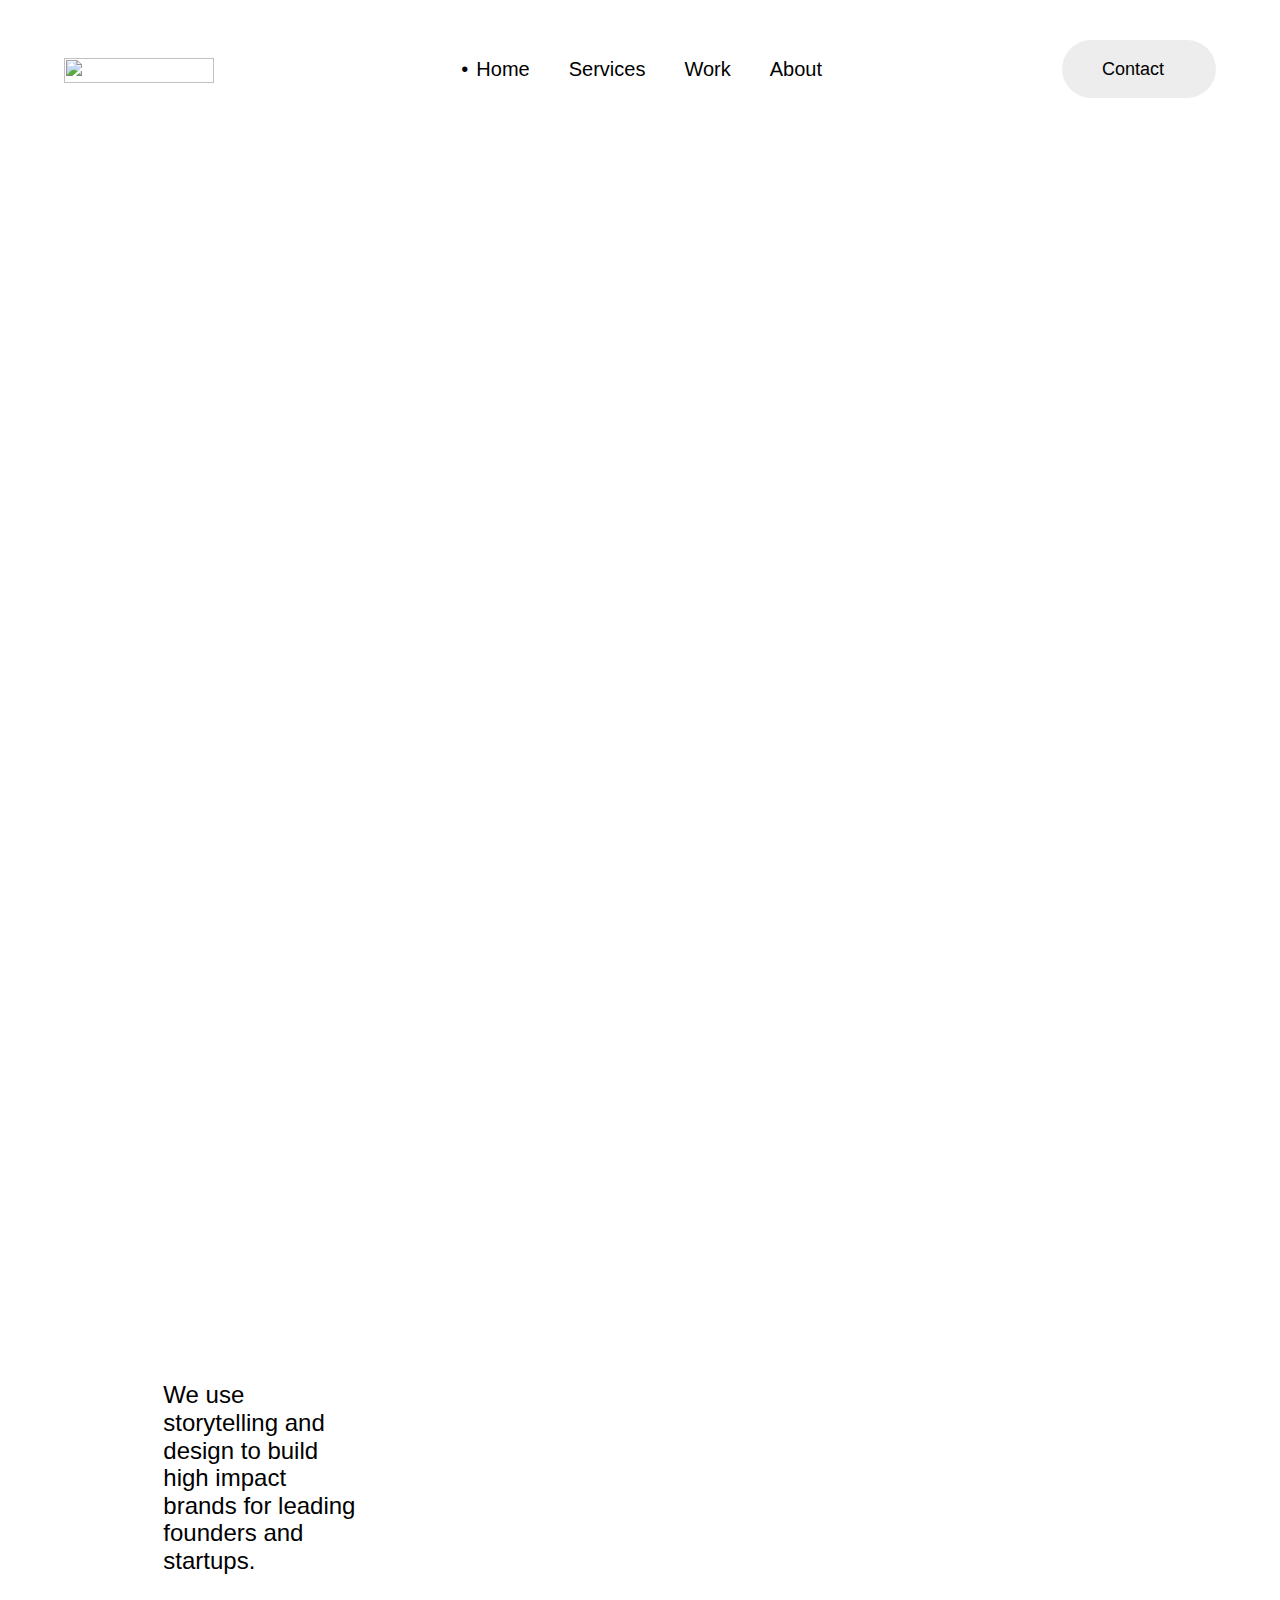
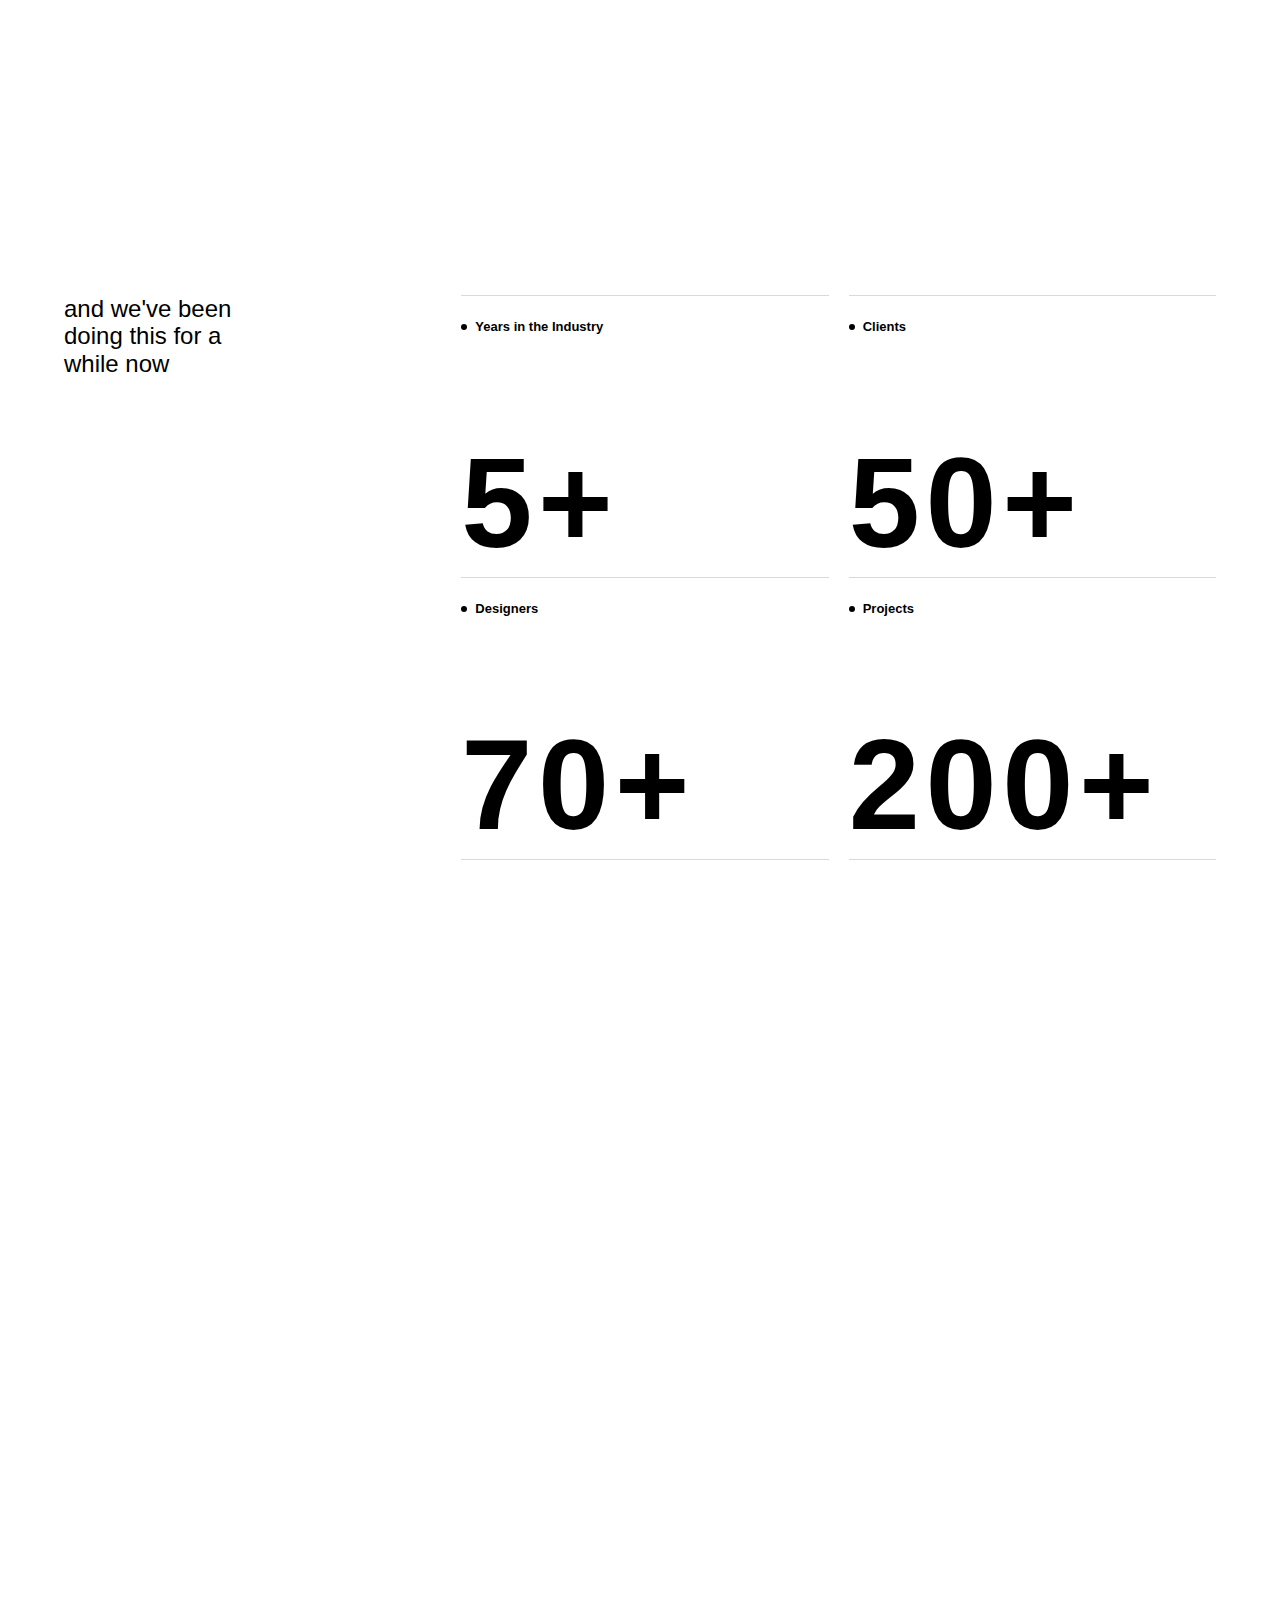
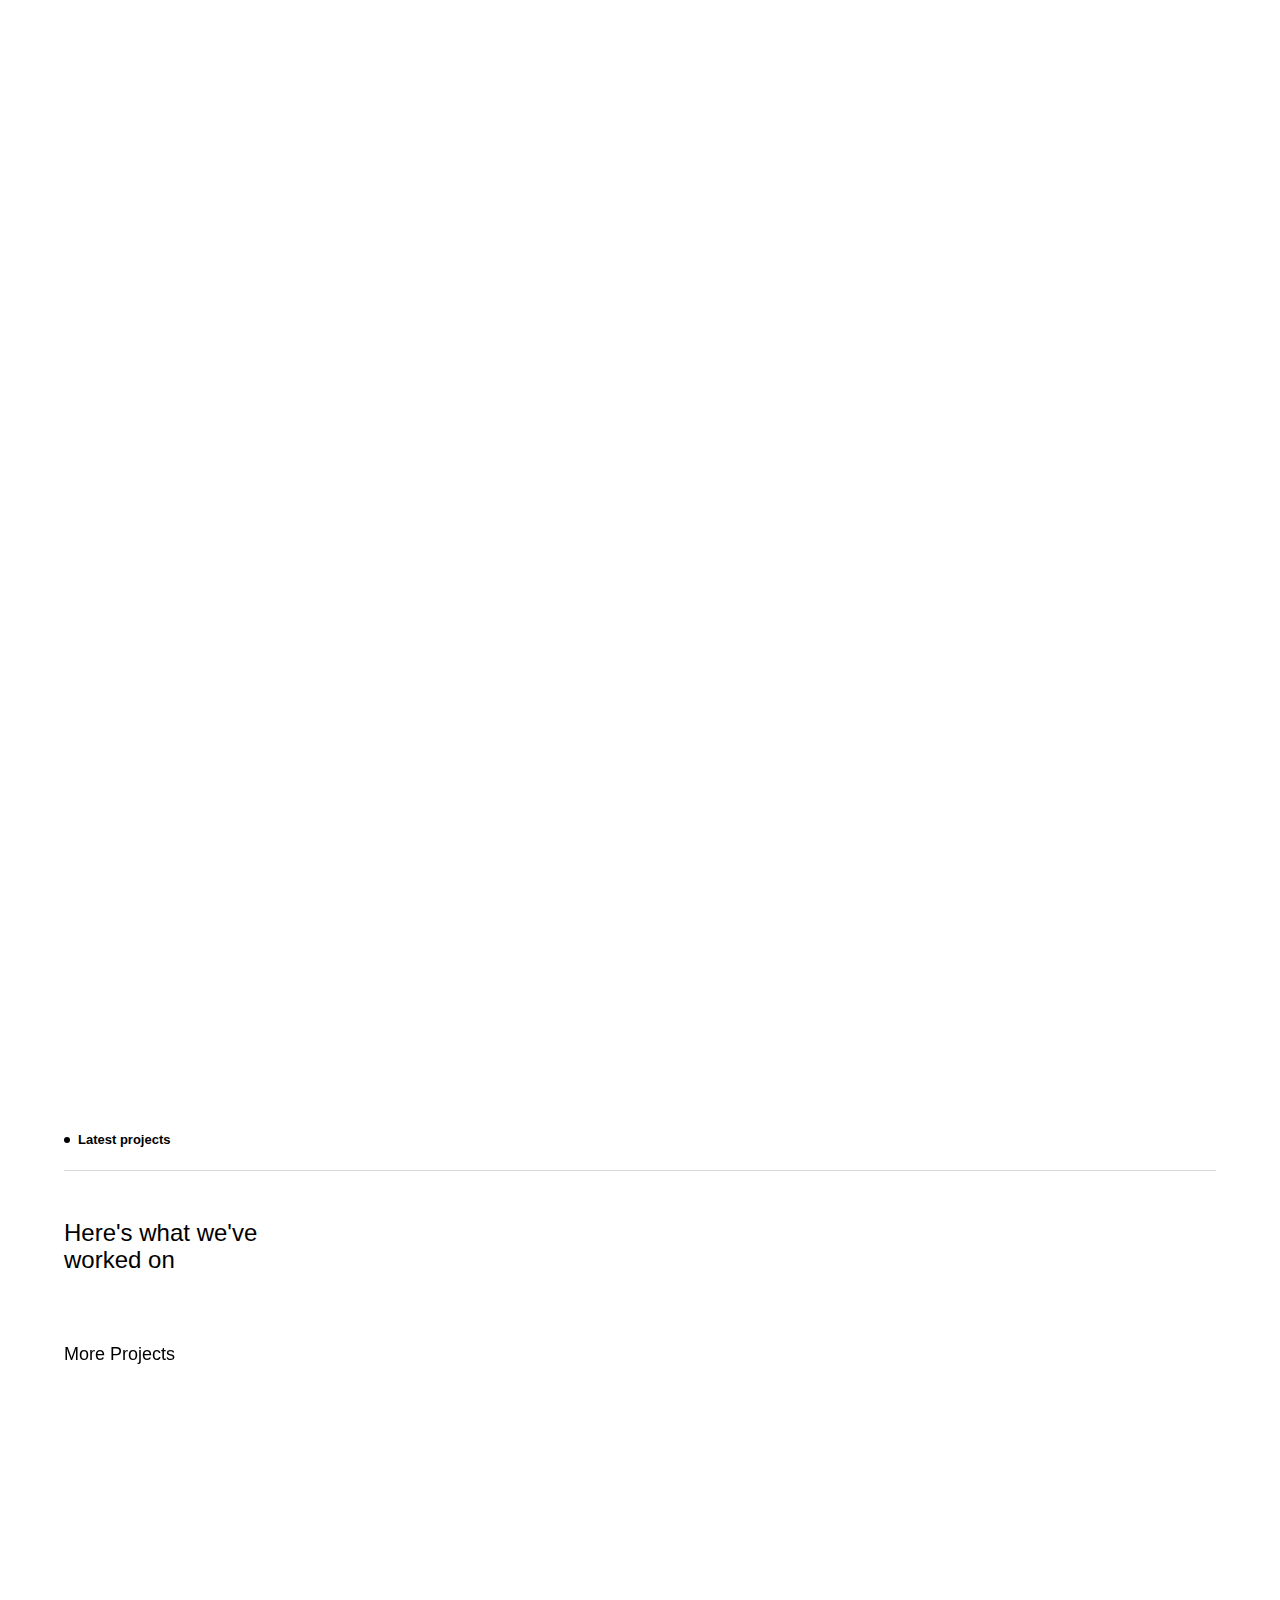
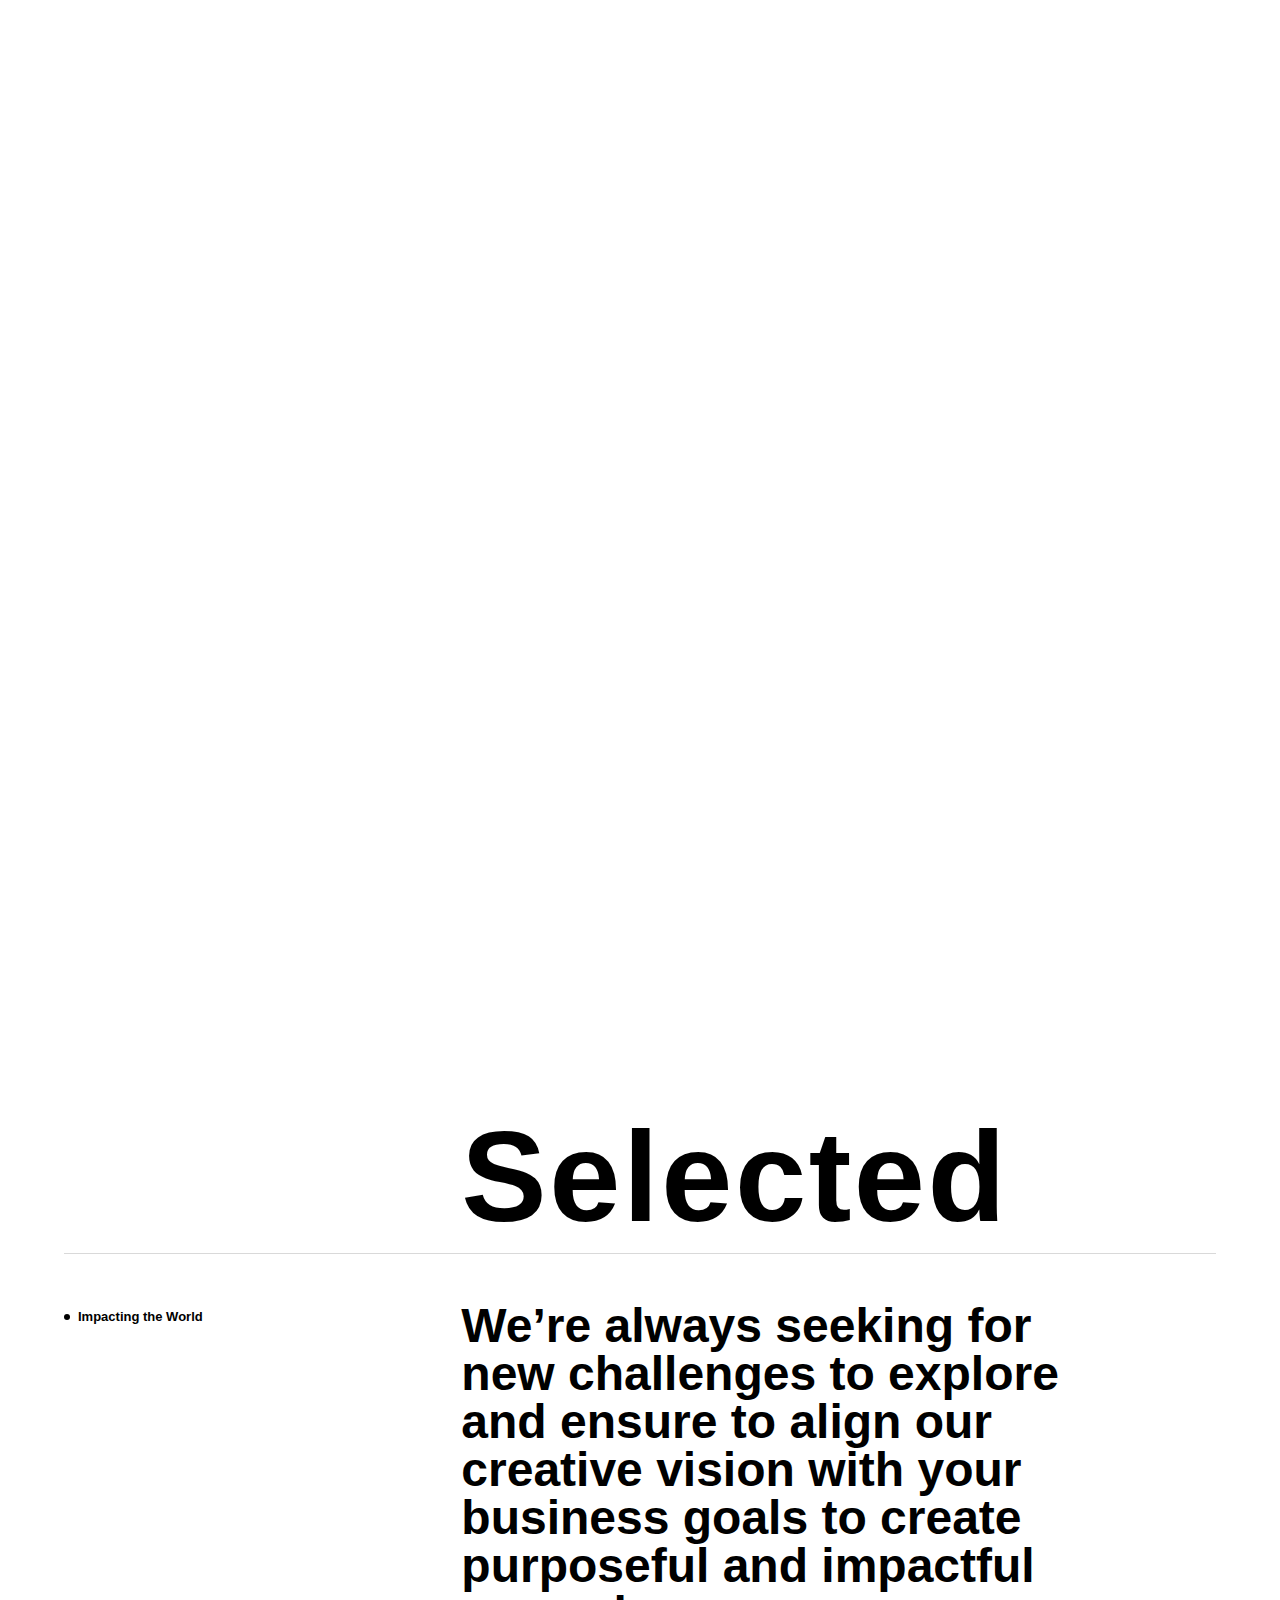
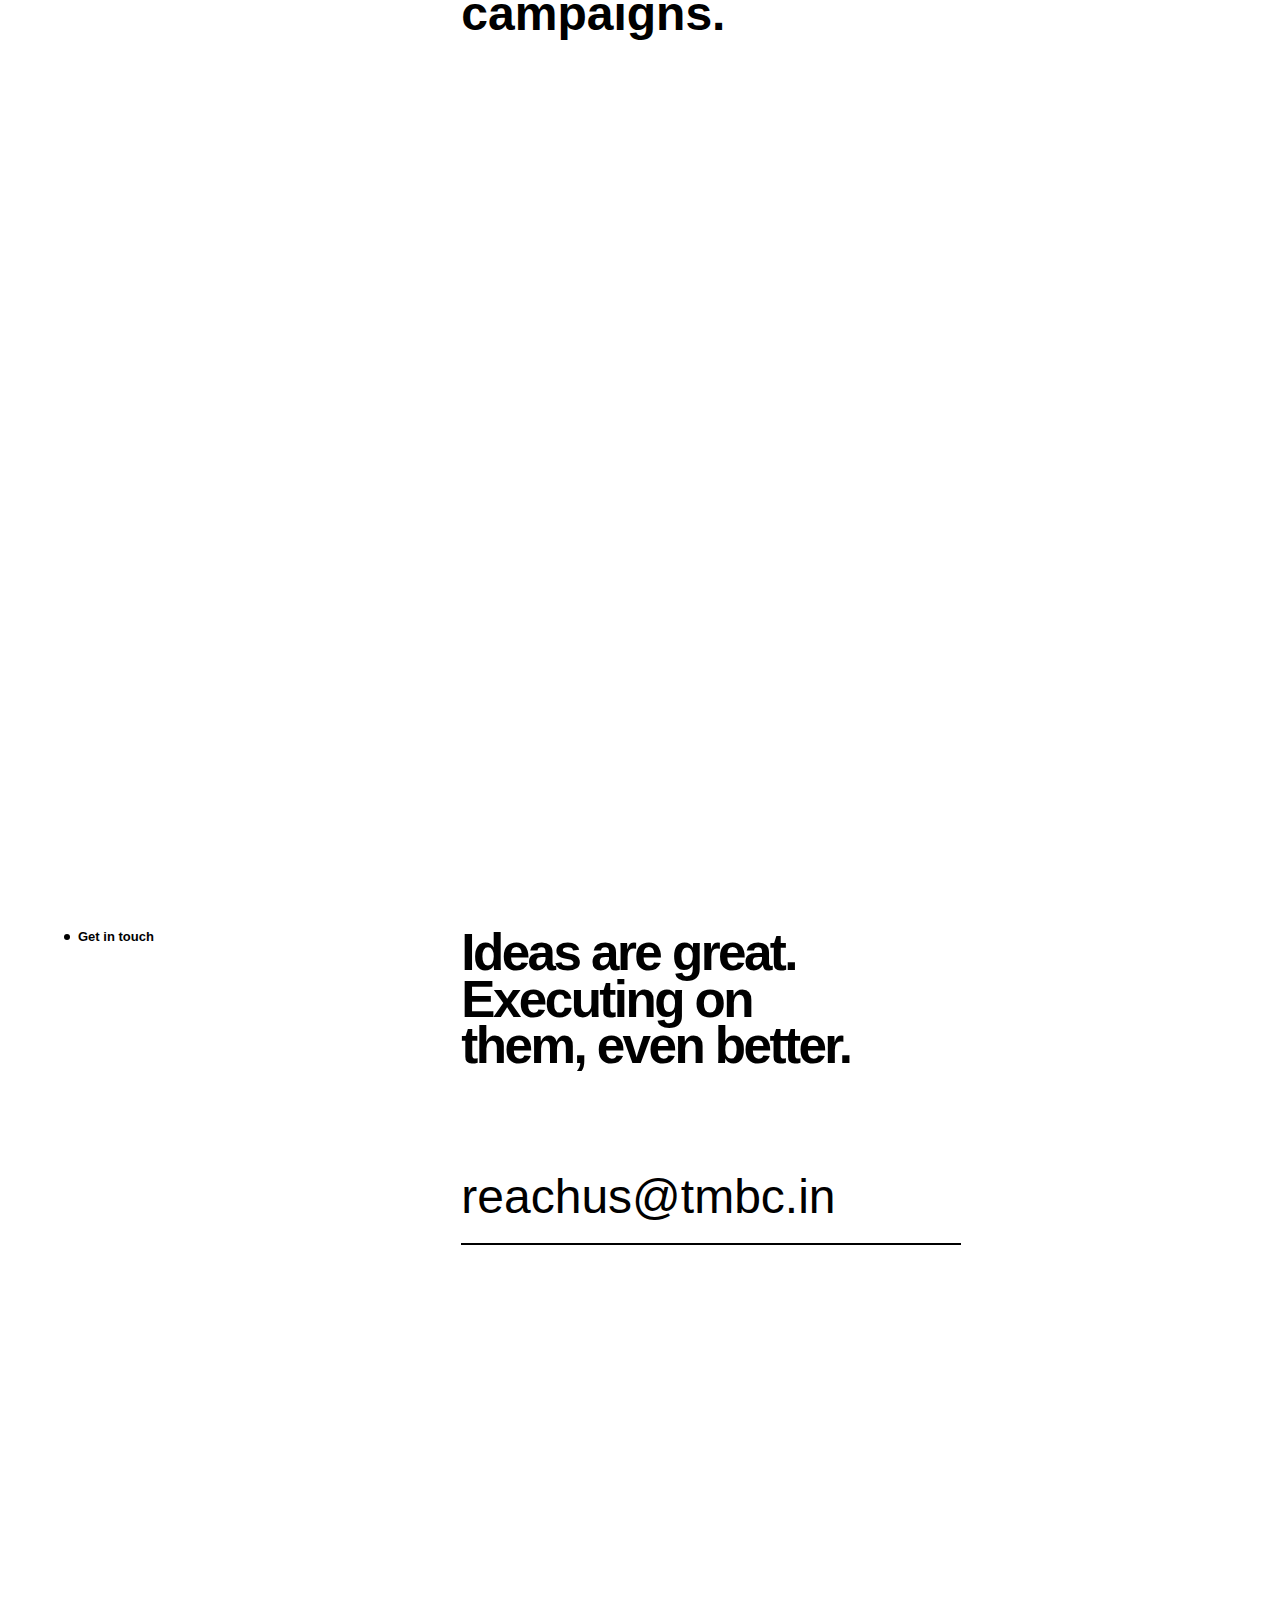
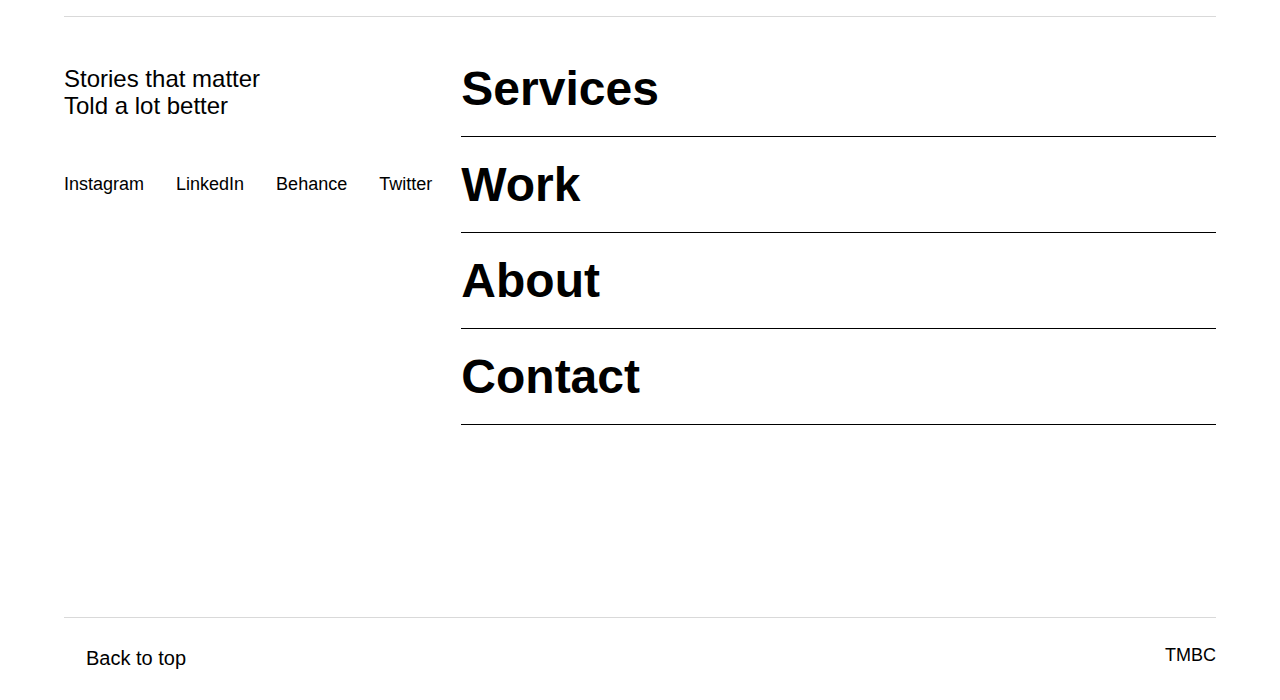
==== commit 9c606f27: "/" ====
--- a/index.html
+++ b/index.html
@@ -164,7 +164,7 @@
 <body>
   <div id="Navbar" data-animation="default" data-collapse="medium" data-duration="400" data-easing="ease"
     data-easing2="ease" role="banner" class="navbar w-nav">
-    <div data-w-id="700eec20-2999-c128-c224-71e7daed331e" class="nav-container">
+    <div  class="nav-container">
       <div class="w-layout-grid _12-column-grid">
         <a id="w-node-_700eec20-2999-c128-c224-71e7daed3320-daed331d"
           href="index.html" aria-current="page" class="brand w-inline-block w--current"><img
@@ -183,11 +183,11 @@
               <a href="work.html" class="navlink w-inline-block">
                 <div>•</div>
                 <div class="navlink-text">Work</div>
-              </a><a data-w-id="700eec20-2999-c128-c224-71e7daed332f" href="about.html" class="navlink w-inline-block">
+              </a><a href="about.html" class="navlink w-inline-block">
                 <div>•</div>
                 <div class="navlink-text">About</div>
               </a>
-            </div><a data-w-id="700eec20-2999-c128-c224-71e7daed3339" href="contact.html"
+            </div><a  href="contact.html"
               class="navbar-button w-inline-block">
               <div class="button-background"></div>
               <div class="button-content">
@@ -208,6 +208,8 @@
     </div>
   </div>
 
+
+
   <div class="section large-hero-section">
     <div class="container hero-container">
       <div class="hero-content-container">
@@ -225,7 +227,7 @@
               <p id="w-node-_189f0c68-07b6-6967-f902-2260b46e0c32-23618cf8"
                 data-w-id="189f0c68-07b6-6967-f902-2260b46e0c32"
                 style="-webkit-transform:translate3d(0, 250%, 0) scale3d(1, 1, 1) rotateX(0) rotateY(0) rotateZ(0) skew(0, 0);-moz-transform:translate3d(0, 250%, 0) scale3d(1, 1, 1) rotateX(0) rotateY(0) rotateZ(0) skew(0, 0);-ms-transform:translate3d(0, 250%, 0) scale3d(1, 1, 1) rotateX(0) rotateY(0) rotateZ(0) skew(0, 0);transform:translate3d(0, 250%, 0) scale3d(1, 1, 1) rotateX(0) rotateY(0) rotateZ(0) skew(0, 0)"
-                class="hero-subtitle"> Unleashing Creativity Through Excellence  <br> <br>
+                class="hero-subtitle"> Bad design kills good ideas  <br> <br>
               </p>
             </div>
         
@@ -234,7 +236,7 @@
                 data-w-id="c15b9d2f-6f96-a616-7836-61a6653040af"
                 style="-webkit-transform:translate3d(0, 250%, 0) scale3d(1, 1, 1) rotateX(0) rotateY(0) rotateZ(0) skew(0, 0);-moz-transform:translate3d(0, 250%, 0) scale3d(1, 1, 1) rotateX(0) rotateY(0) rotateZ(0) skew(0, 0);-ms-transform:translate3d(0, 250%, 0) scale3d(1, 1, 1) rotateX(0) rotateY(0) rotateZ(0) skew(0, 0);transform:translate3d(0, 250%, 0) scale3d(1, 1, 1) rotateX(0) rotateY(0) rotateZ(0) skew(0, 0)"
                 class="hero-subtitle">
-                At TMBC, we’re not just branding experts; we’re storytellers with a twist. We’re the bold thinkers  who turn your goals into legendary journeys.
+                We're here to change that.
                  </p>
             </div>
           
@@ -266,7 +268,7 @@
               <h1 id="w-node-c48c6c0e-a99a-53eb-8289-3372917f51c4-23618cf8"
                 data-w-id="c48c6c0e-a99a-53eb-8289-3372917f51c4"
                 style="-webkit-transform:translate3d(0, 250%, 0) scale3d(1, 1, 1) rotateX(0) rotateY(0) rotateZ(0) skew(0, 0);-moz-transform:translate3d(0, 250%, 0) scale3d(1, 1, 1) rotateX(0) rotateY(0) rotateZ(0) skew(0, 0);-ms-transform:translate3d(0, 250%, 0) scale3d(1, 1, 1) rotateX(0) rotateY(0) rotateZ(0) skew(0, 0);transform:translate3d(0, 250%, 0) scale3d(1, 1, 1) rotateX(0) rotateY(0) rotateZ(0) skew(0, 0)">
-                 Let’s Rewrite Yours! </h1>
+                Telling stories that count </h1>
             </div>
           </div>
           <a href="index.html#Intro" id="w-node-c48c6c0e-a99a-53eb-8289-3372917f51c6-23618cf8"
@@ -300,23 +302,15 @@
             id="w-node-_214f2f71-2f80-c38c-9535-16fa5275f43f-23618cf8" alt="" class="parallax-image" />
           
         </div>
-        <p id="w-node-_214f2f71-2f80-c38c-9535-16fa5275f441-23618cf8" class="section-subtitle">Empowering
-          brands with creative storytelling that transcends design and inspires connection.</p>
+        <p id="w-node-_214f2f71-2f80-c38c-9535-16fa5275f441-23618cf8" class="section-subtitle">We use storytelling and design to build high impact brands for leading founders and startups.</p>
       </div>
     </div>
   </div>
-  <!-- <div class="section">
-    <div class="container">
-      <div class="w-layout-grid _12-column-grid">
-        <h2 id="w-node-_5405a12f-4062-8518-1b5b-c448a134ab37-23618cf8" class="large-fluid-text centered">  </h2>
-      </div>
-    </div>
-  </div> -->
+
   <div class="section">
     <div class="container">
       <div class="w-layout-grid _12-column-grid">
-        <p id="w-node-c1b27bea-b84c-c288-0a25-413b1ebfaf79-23618cf8" class="section-subtitle">A Quick Summary of
-          Who We Are </p>
+        <p id="w-node-c1b27bea-b84c-c288-0a25-413b1ebfaf79-23618cf8" class="section-subtitle">and we've been doing this for a while now</p>
         <div id="w-node-_8c08dc5a-d40e-7a9b-ed60-1e0b2bc14241-23618cf8" class="numbers-grid">
           <div id="w-node-e41e4de7-7c6c-d1f6-666f-6e2c6d10b705-23618cf8" class="number-container">
             <div class="label">
@@ -343,7 +337,7 @@
           <div id="w-node-df3298d3-5371-1452-484f-00787b9f4848-23618cf8" class="number-container border-bottom">
             <div class="label">
               <div class="label-dot"></div>
-              <div>Members</div>
+              <div>Designers</div>
             </div>
             <div data-w-id="df3298d3-5371-1452-484f-00787b9f484d" class="large-number-wrapper">
               <div class="large-number first-number">7</div>
@@ -374,9 +368,7 @@
         <div id="w-node-b34ac14d-eba7-6073-2603-2556a8ec7bb3-23618cf8" class="flex-vertical">
           <p id="w-node-_9649f7fc-5cb6-a55b-e56a-bad254bb094c-23618cf8" data-w-id="9649f7fc-5cb6-a55b-e56a-bad254bb094c"
             style="-webkit-transform:translate3d(0, 6rem, 0) scale3d(1, 1, 1) rotateX(0) rotateY(0) rotateZ(0) skew(0, 0);-moz-transform:translate3d(0, 6rem, 0) scale3d(1, 1, 1) rotateX(0) rotateY(0) rotateZ(0) skew(0, 0);-ms-transform:translate3d(0, 6rem, 0) scale3d(1, 1, 1) rotateX(0) rotateY(0) rotateZ(0) skew(0, 0);transform:translate3d(0, 6rem, 0) scale3d(1, 1, 1) rotateX(0) rotateY(0) rotateZ(0) skew(0, 0);opacity:0"
-            class="medium-fluid-text">Join us in experiencing the transformative power of Digital Innovation. We
-            specialize in crafting innovative campaigns and developing immersive ads to elevate your online presence and
-            drive your business forward. </p>
+            class="medium-fluid-text">TMBC at it's core is a motley crew of designers, storytellers and artists who look to make delightful things. <br> <br> We help you find clarity in your message, and communicate that to your audience in an efficient way. <br><br>We use purposeful design to cut through the noise and put focus on your message. Put simply, we make it easier for brands to communicate their ideas. </p>
           <div class="underline-button-group"><a data-w-id="6366620f-48e4-b950-db2e-50544cc2e4b9"
               style="-webkit-transform:translate3d(0, 2.5rem, 0) scale3d(1, 1, 1) rotateX(0) rotateY(0) rotateZ(0) skew(0, 0);-moz-transform:translate3d(0, 2.5rem, 0) scale3d(1, 1, 1) rotateX(0) rotateY(0) rotateZ(0) skew(0, 0);-ms-transform:translate3d(0, 2.5rem, 0) scale3d(1, 1, 1) rotateX(0) rotateY(0) rotateZ(0) skew(0, 0);transform:translate3d(0, 2.5rem, 0) scale3d(1, 1, 1) rotateX(0) rotateY(0) rotateZ(0) skew(0, 0);opacity:0"
               href="about.html" class="underline-button w-inline-block">
@@ -444,11 +436,11 @@
       </div>
       <div class="w-layout-grid _12-column-grid">
         <div id="w-node-_98cc7781-a5ce-20ab-26b8-5bcdc3df2ff5-23618cf8" class="section-subtitle-container">
-          <p class="section-subtitle">Reimaging your brand and driving you towards success. </p><a
+          <p class="section-subtitle">Here's what we've worked on</p><a
             data-w-id="16e71a26-7f6b-20ae-1391-ea161185109c" href="work.html" class="button w-inline-block">
             <div data-w-id="16e71a26-7f6b-20ae-1391-ea161185109d" class="button-background"></div>
             <div data-w-id="16e71a26-7f6b-20ae-1391-ea161185109e" class="button-content">
-              <div>All works</div>
+              <div>More Projects </div>
               <div class="button-arrow-wrapper"><img
                   src="https://assets-global.website-files.com/64a654adcbc70f4b23618d0d/652e6f5301915f3f2362700a_%E2%86%97.svg"
                   loading="lazy" alt="" class="button-arrow" /><img
@@ -570,13 +562,28 @@
             data-w-id="effe83e5-0065-7b1d-2b9f-47ea4d755383" class="section-heading-wrapper">
             <h2 data-w-id="effe83e5-0065-7b1d-2b9f-47ea4d755384"
               style="-webkit-transform:translate3d(0, 100%, 0) scale3d(1, 1, 1) rotateX(0) rotateY(0) rotateZ(0) skew(0, 0);-moz-transform:translate3d(0, 100%, 0) scale3d(1, 1, 1) rotateX(0) rotateY(0) rotateZ(0) skew(0, 0);-ms-transform:translate3d(0, 100%, 0) scale3d(1, 1, 1) rotateX(0) rotateY(0) rotateZ(0) skew(0, 0);transform:translate3d(0, 100%, 0) scale3d(1, 1, 1) rotateX(0) rotateY(0) rotateZ(0) skew(0, 0)"
-              class="section-heading">O</h2>
+              class="section-heading">S</h2>
             <h2 data-w-id="effe83e5-0065-7b1d-2b9f-47ea4d755384"
               style="-webkit-transform:translate3d(0, 100%, 0) scale3d(1, 1, 1) rotateX(0) rotateY(0) rotateZ(0) skew(0, 0);-moz-transform:translate3d(0, 100%, 0) scale3d(1, 1, 1) rotateX(0) rotateY(0) rotateZ(0) skew(0, 0);-ms-transform:translate3d(0, 100%, 0) scale3d(1, 1, 1) rotateX(0) rotateY(0) rotateZ(0) skew(0, 0);transform:translate3d(0, 100%, 0) scale3d(1, 1, 1) rotateX(0) rotateY(0) rotateZ(0) skew(0, 0)"
-              class="section-heading">u</h2>
+              class="section-heading">e</h2>
             <h2 data-w-id="effe83e5-0065-7b1d-2b9f-47ea4d755384"
               style="-webkit-transform:translate3d(0, 100%, 0) scale3d(1, 1, 1) rotateX(0) rotateY(0) rotateZ(0) skew(0, 0);-moz-transform:translate3d(0, 100%, 0) scale3d(1, 1, 1) rotateX(0) rotateY(0) rotateZ(0) skew(0, 0);-ms-transform:translate3d(0, 100%, 0) scale3d(1, 1, 1) rotateX(0) rotateY(0) rotateZ(0) skew(0, 0);transform:translate3d(0, 100%, 0) scale3d(1, 1, 1) rotateX(0) rotateY(0) rotateZ(0) skew(0, 0)"
-              class="section-heading">r </h2> &nbsp;&nbsp;&nbsp;
+              class="section-heading">l </h2>
+              <h2 data-w-id="effe83e5-0065-7b1d-2b9f-47ea4d755384"
+              style="-webkit-transform:translate3d(0, 100%, 0) scale3d(1, 1, 1) rotateX(0) rotateY(0) rotateZ(0) skew(0, 0);-moz-transform:translate3d(0, 100%, 0) scale3d(1, 1, 1) rotateX(0) rotateY(0) rotateZ(0) skew(0, 0);-ms-transform:translate3d(0, 100%, 0) scale3d(1, 1, 1) rotateX(0) rotateY(0) rotateZ(0) skew(0, 0);transform:translate3d(0, 100%, 0) scale3d(1, 1, 1) rotateX(0) rotateY(0) rotateZ(0) skew(0, 0)"
+              class="section-heading">e </h2>
+              <h2 data-w-id="effe83e5-0065-7b1d-2b9f-47ea4d755384"
+              style="-webkit-transform:translate3d(0, 100%, 0) scale3d(1, 1, 1) rotateX(0) rotateY(0) rotateZ(0) skew(0, 0);-moz-transform:translate3d(0, 100%, 0) scale3d(1, 1, 1) rotateX(0) rotateY(0) rotateZ(0) skew(0, 0);-ms-transform:translate3d(0, 100%, 0) scale3d(1, 1, 1) rotateX(0) rotateY(0) rotateZ(0) skew(0, 0);transform:translate3d(0, 100%, 0) scale3d(1, 1, 1) rotateX(0) rotateY(0) rotateZ(0) skew(0, 0)"
+              class="section-heading">c </h2>
+              <h2 data-w-id="effe83e5-0065-7b1d-2b9f-47ea4d755384"
+              style="-webkit-transform:translate3d(0, 100%, 0) scale3d(1, 1, 1) rotateX(0) rotateY(0) rotateZ(0) skew(0, 0);-moz-transform:translate3d(0, 100%, 0) scale3d(1, 1, 1) rotateX(0) rotateY(0) rotateZ(0) skew(0, 0);-ms-transform:translate3d(0, 100%, 0) scale3d(1, 1, 1) rotateX(0) rotateY(0) rotateZ(0) skew(0, 0);transform:translate3d(0, 100%, 0) scale3d(1, 1, 1) rotateX(0) rotateY(0) rotateZ(0) skew(0, 0)"
+              class="section-heading">t</h2>
+              <h2 data-w-id="effe83e5-0065-7b1d-2b9f-47ea4d755384"
+              style="-webkit-transform:translate3d(0, 100%, 0) scale3d(1, 1, 1) rotateX(0) rotateY(0) rotateZ(0) skew(0, 0);-moz-transform:translate3d(0, 100%, 0) scale3d(1, 1, 1) rotateX(0) rotateY(0) rotateZ(0) skew(0, 0);-ms-transform:translate3d(0, 100%, 0) scale3d(1, 1, 1) rotateX(0) rotateY(0) rotateZ(0) skew(0, 0);transform:translate3d(0, 100%, 0) scale3d(1, 1, 1) rotateX(0) rotateY(0) rotateZ(0) skew(0, 0)"
+              class="section-heading">e</h2>
+              <h2 data-w-id="effe83e5-0065-7b1d-2b9f-47ea4d755384"
+              style="-webkit-transform:translate3d(0, 100%, 0) scale3d(1, 1, 1) rotateX(0) rotateY(0) rotateZ(0) skew(0, 0);-moz-transform:translate3d(0, 100%, 0) scale3d(1, 1, 1) rotateX(0) rotateY(0) rotateZ(0) skew(0, 0);-ms-transform:translate3d(0, 100%, 0) scale3d(1, 1, 1) rotateX(0) rotateY(0) rotateZ(0) skew(0, 0);transform:translate3d(0, 100%, 0) scale3d(1, 1, 1) rotateX(0) rotateY(0) rotateZ(0) skew(0, 0)"
+              class="section-heading">d</h2> <br>
             <h2 data-w-id="effe83e5-0065-7b1d-2b9f-47ea4d755384"
               style="-webkit-transform:translate3d(0, 100%, 0) scale3d(1, 1, 1) rotateX(0) rotateY(0) rotateZ(0) skew(0, 0);-moz-transform:translate3d(0, 100%, 0) scale3d(1, 1, 1) rotateX(0) rotateY(0) rotateZ(0) skew(0, 0);-ms-transform:translate3d(0, 100%, 0) scale3d(1, 1, 1) rotateX(0) rotateY(0) rotateZ(0) skew(0, 0);transform:translate3d(0, 100%, 0) scale3d(1, 1, 1) rotateX(0) rotateY(0) rotateZ(0) skew(0, 0)"
               class="section-heading">C</h2>
@@ -624,7 +631,7 @@
               src="https://mcusercontent.com/4d495ae0bbe9396d5b9e37d4a/images/23053e82-624e-93e3-3992-4cd9579db273.png"
               loading="lazy" alt="" class="client-logo" />
           </div>
-          <p class="client-text">Polygon is a Layer 2 blockchain that aims to help Etherium with its scalability.</p>
+          <p class="client-text">A scaling solution for Ethereum with unified liquidity, an aggregation layer, and zk-powered chains.</p>
         </div>
         <div id="w-node-_6bff354d-d315-e739-d966-01e600234f7d-23618cf8" data-w-id="6bff354d-d315-e739-d966-01e600234f7d"
           style="-webkit-transform:translate3d(0, 6rem, 0) scale3d(1, 1, 1) rotateX(0) rotateY(0) rotateZ(0) skew(0, 0);-moz-transform:translate3d(0, 6rem, 0) scale3d(1, 1, 1) rotateX(0) rotateY(0) rotateZ(0) skew(0, 0);-ms-transform:translate3d(0, 6rem, 0) scale3d(1, 1, 1) rotateX(0) rotateY(0) rotateZ(0) skew(0, 0);transform:translate3d(0, 6rem, 0) scale3d(1, 1, 1) rotateX(0) rotateY(0) rotateZ(0) skew(0, 0);opacity:0"
@@ -637,7 +644,7 @@
               src="https://mcusercontent.com/4d495ae0bbe9396d5b9e37d4a/images/080d9239-e76e-9951-abb9-09aca57fab01.png"
               loading="lazy" alt="" class="client-logo" />
           </div>
-          <p class="client-text">  Firedrops helps you earn exciting rewards by engaging with your favourite brands. </p>
+          <p class="client-text">India's on-chain loyalty platform that let's brands build communities around their products.</p>
         </div>
         <div id="w-node-_6bff354d-d315-e739-d966-01e600234f86-23618cf8" data-w-id="6bff354d-d315-e739-d966-01e600234f86"
           style="-webkit-transform:translate3d(0, 6rem, 0) scale3d(1, 1, 1) rotateX(0) rotateY(0) rotateZ(0) skew(0, 0);-moz-transform:translate3d(0, 6rem, 0) scale3d(1, 1, 1) rotateX(0) rotateY(0) rotateZ(0) skew(0, 0);-ms-transform:translate3d(0, 6rem, 0) scale3d(1, 1, 1) rotateX(0) rotateY(0) rotateZ(0) skew(0, 0);transform:translate3d(0, 6rem, 0) scale3d(1, 1, 1) rotateX(0) rotateY(0) rotateZ(0) skew(0, 0);opacity:0"
@@ -650,7 +657,7 @@
               src="https://mcusercontent.com/4d495ae0bbe9396d5b9e37d4a/images/42eba454-7035-7923-4215-2e631e0bc334.png"
               loading="lazy" alt="" class="client-logo" />
           </div>
-          <p class="client-text">Flipkart is India’s largest e-commerce platform for things delightful. </p>
+          <p class="client-text">The original Indian startup. Enabling millions to buy online.</p>
         </div>
         <div id="w-node-_6bff354d-d315-e739-d966-01e600234f8f-23618cf8" data-w-id="6bff354d-d315-e739-d966-01e600234f8f"
           style="-webkit-transform:translate3d(0, 6rem, 0) scale3d(1, 1, 1) rotateX(0) rotateY(0) rotateZ(0) skew(0, 0);-moz-transform:translate3d(0, 6rem, 0) scale3d(1, 1, 1) rotateX(0) rotateY(0) rotateZ(0) skew(0, 0);-ms-transform:translate3d(0, 6rem, 0) scale3d(1, 1, 1) rotateX(0) rotateY(0) rotateZ(0) skew(0, 0);transform:translate3d(0, 6rem, 0) scale3d(1, 1, 1) rotateX(0) rotateY(0) rotateZ(0) skew(0, 0);opacity:0"
@@ -659,11 +666,12 @@
             <div class="label">
               <div class="label-dot"></div>
               <div>Celio</div>
-            </div><img
-              src="https://mcusercontent.com/4d495ae0bbe9396d5b9e37d4a/images/35018a67-c694-8eff-8ceb-e49be1be8f1d.png"
+            </div>
+            <img
+              src="https://mcusercontent.com/4d495ae0bbe9396d5b9e37d4a/images/a8087e96-78e3-bf09-1d22-5f5613508c1e.png"
               loading="lazy" alt="" class="client-logo" />
           </div>
-          <p class="client-text">Celio is a front runner for style and innovation in the Men’s Fashion Industry.</p>
+          <p class="client-text">French fashion for the world with a focus on future technologies and suitability</p>
         </div>
         <div id="w-node-_48a349a5-ee62-563f-3537-3c5f063d78e5-23618cf8" data-w-id="48a349a5-ee62-563f-3537-3c5f063d78e5"
           style="-webkit-transform:translate3d(0, 6rem, 0) scale3d(1, 1, 1) rotateX(0) rotateY(0) rotateZ(0) skew(0, 0);-moz-transform:translate3d(0, 6rem, 0) scale3d(1, 1, 1) rotateX(0) rotateY(0) rotateZ(0) skew(0, 0);-ms-transform:translate3d(0, 6rem, 0) scale3d(1, 1, 1) rotateX(0) rotateY(0) rotateZ(0) skew(0, 0);transform:translate3d(0, 6rem, 0) scale3d(1, 1, 1) rotateX(0) rotateY(0) rotateZ(0) skew(0, 0);opacity:0"
@@ -676,7 +684,7 @@
               src="https://mcusercontent.com/4d495ae0bbe9396d5b9e37d4a/images/7f20846a-df94-f8e5-4dcb-33b14fc721b5.png"
               loading="lazy" alt="" class="client-logo" />
           </div>
-          <p class="client-text">HoM utilizes AI to spearhead the transformation in the e-commerce platform.</p>
+          <p class="client-text">An operating system for eCommerce enterprises and storefronts that use autonomous agents to sell better.          </p>
         </div>
         <div id="w-node-c175cb28-3535-ca49-b279-cafaaa66fc34-23618cf8" data-w-id="c175cb28-3535-ca49-b279-cafaaa66fc34"
           style="-webkit-transform:translate3d(0, 6rem, 0) scale3d(1, 1, 1) rotateX(0) rotateY(0) rotateZ(0) skew(0, 0);-moz-transform:translate3d(0, 6rem, 0) scale3d(1, 1, 1) rotateX(0) rotateY(0) rotateZ(0) skew(0, 0);-ms-transform:translate3d(0, 6rem, 0) scale3d(1, 1, 1) rotateX(0) rotateY(0) rotateZ(0) skew(0, 0);transform:translate3d(0, 6rem, 0) scale3d(1, 1, 1) rotateX(0) rotateY(0) rotateZ(0) skew(0, 0);opacity:0"
@@ -689,7 +697,7 @@
           </div><img
             src="https://mcusercontent.com/4d495ae0bbe9396d5b9e37d4a/images/427b9950-b65b-c220-dbfa-cb2e5ea0f6fb.png"
             loading="lazy" alt="" class="client-logo" />
-          <p class="client-text">The Hindu is one of India’s leading English newspapers established since 1878.</p>
+          <p class="client-text">India's leading English newspaper since 1878, with history, legacy and technology woven in.          </p>
         </div>
       </div>
     </div>
@@ -704,8 +712,8 @@
         </div>
         <div id="w-node-c3c870d7-5053-cb47-440f-308384597978-84597971" data-w-id="c3c870d7-5053-cb47-440f-308384597978"
           class="cta">
-          <h2 id="w-node-c3c870d7-5053-cb47-440f-308384597979-84597971" class="cta-heading">Reach out and let's create
-            something great together </h2><a data-w-id="c3c870d7-5053-cb47-440f-30838459797b" href="mailto:reachus@tmbc.in"
+          <h2 id="w-node-c3c870d7-5053-cb47-440f-308384597979-84597971" class="cta-heading">Ideas are great.
+            Executing on them, even better.</h2><a data-w-id="c3c870d7-5053-cb47-440f-30838459797b" href="mailto:reachus@tmbc.in"
             class="underline-button cta-button w-inline-block">
             <div>reachus@tmbc.in</div>
             <div class="button-underline cta-underline"></div>
@@ -722,11 +730,16 @@
           loading="lazy" id="w-node-c2afb9ed-61d5-c5e9-fea8-4617249e6791-249e678e" alt="" class="footer-logo" /></div>
       <div class="w-layout-grid _12-column-grid">
         <div id="w-node-c2afb9ed-61d5-c5e9-fea8-4617249e6793-249e678e" class="section-subtitle-container">
-          <p class="section-subtitle">Here’s to creating roadmaps for your Success. </p>
-          <div class="footer-social-links"><a href="https://www.instagram.com/themadrasbrandingcompany?igsh=dTIwNzV1MmF2bnc1" target="_blank"
-              class="footer-social-link">Instagram</a><a href="https://www.linkedin.com/company/tmbc-in/"
+          <p class="section-subtitle">Stories that matter
+            Told a lot better </p>
+          <div class="footer-social-links">
+              <a href="https://www.instagram.com/themadrasbrandingcompany?igsh=dTIwNzV1MmF2bnc1" target="_blank"
+              class="footer-social-link">Instagram</a>
+              <a href="https://www.linkedin.com/company/tmbc-in/"
               target="_blank" class="footer-social-link">LinkedIn</a><a href="https://www.behance.net/tmbc?tracking_source=search_users|THE%20MADRAS%20BRANDING%20COMPANY"
               target="_blank" class="footer-social-link">Behance</a>
+              <a href="https://twitter.com/tmbc_in"
+              target="_blank" class="footer-social-link">Twitter</a>
           </div>
         </div>
         <div id="w-node-c2afb9ed-61d5-c5e9-fea8-4617249e679d-249e678e" class="footer-menu"><a
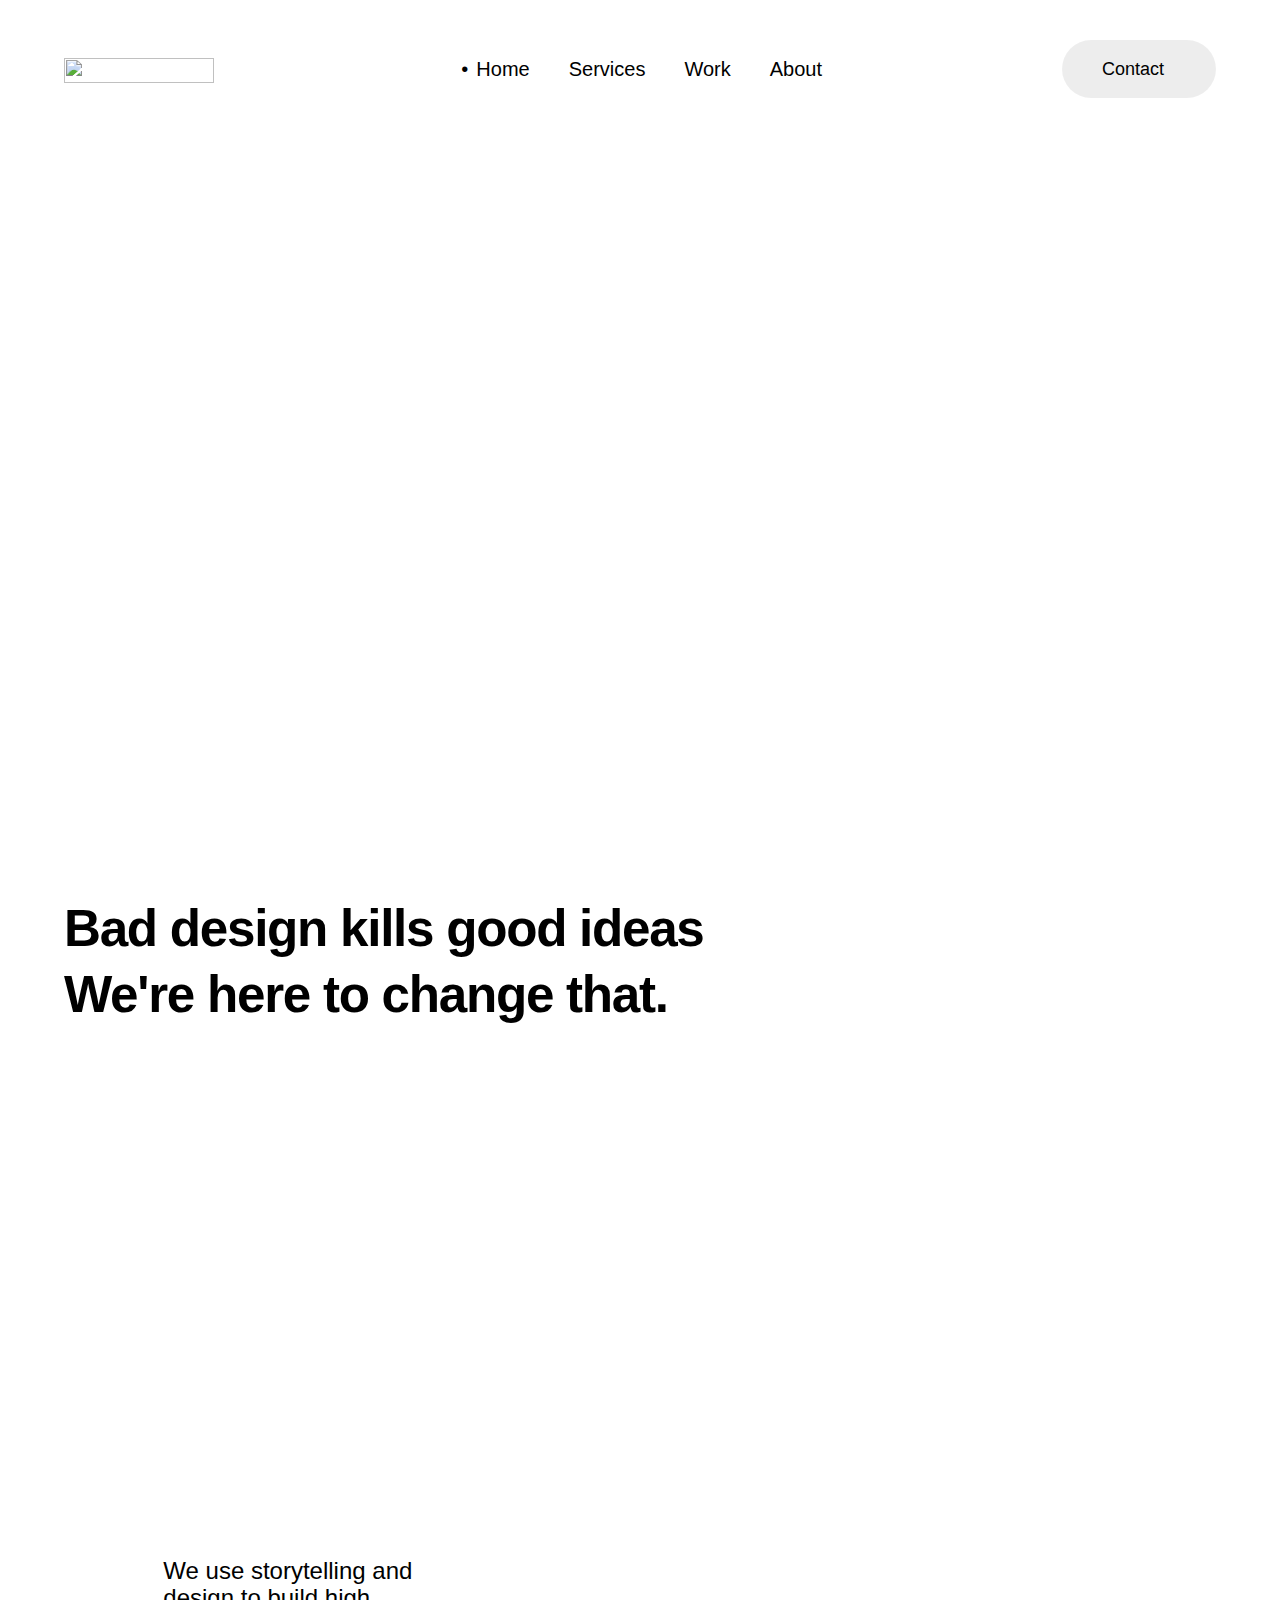
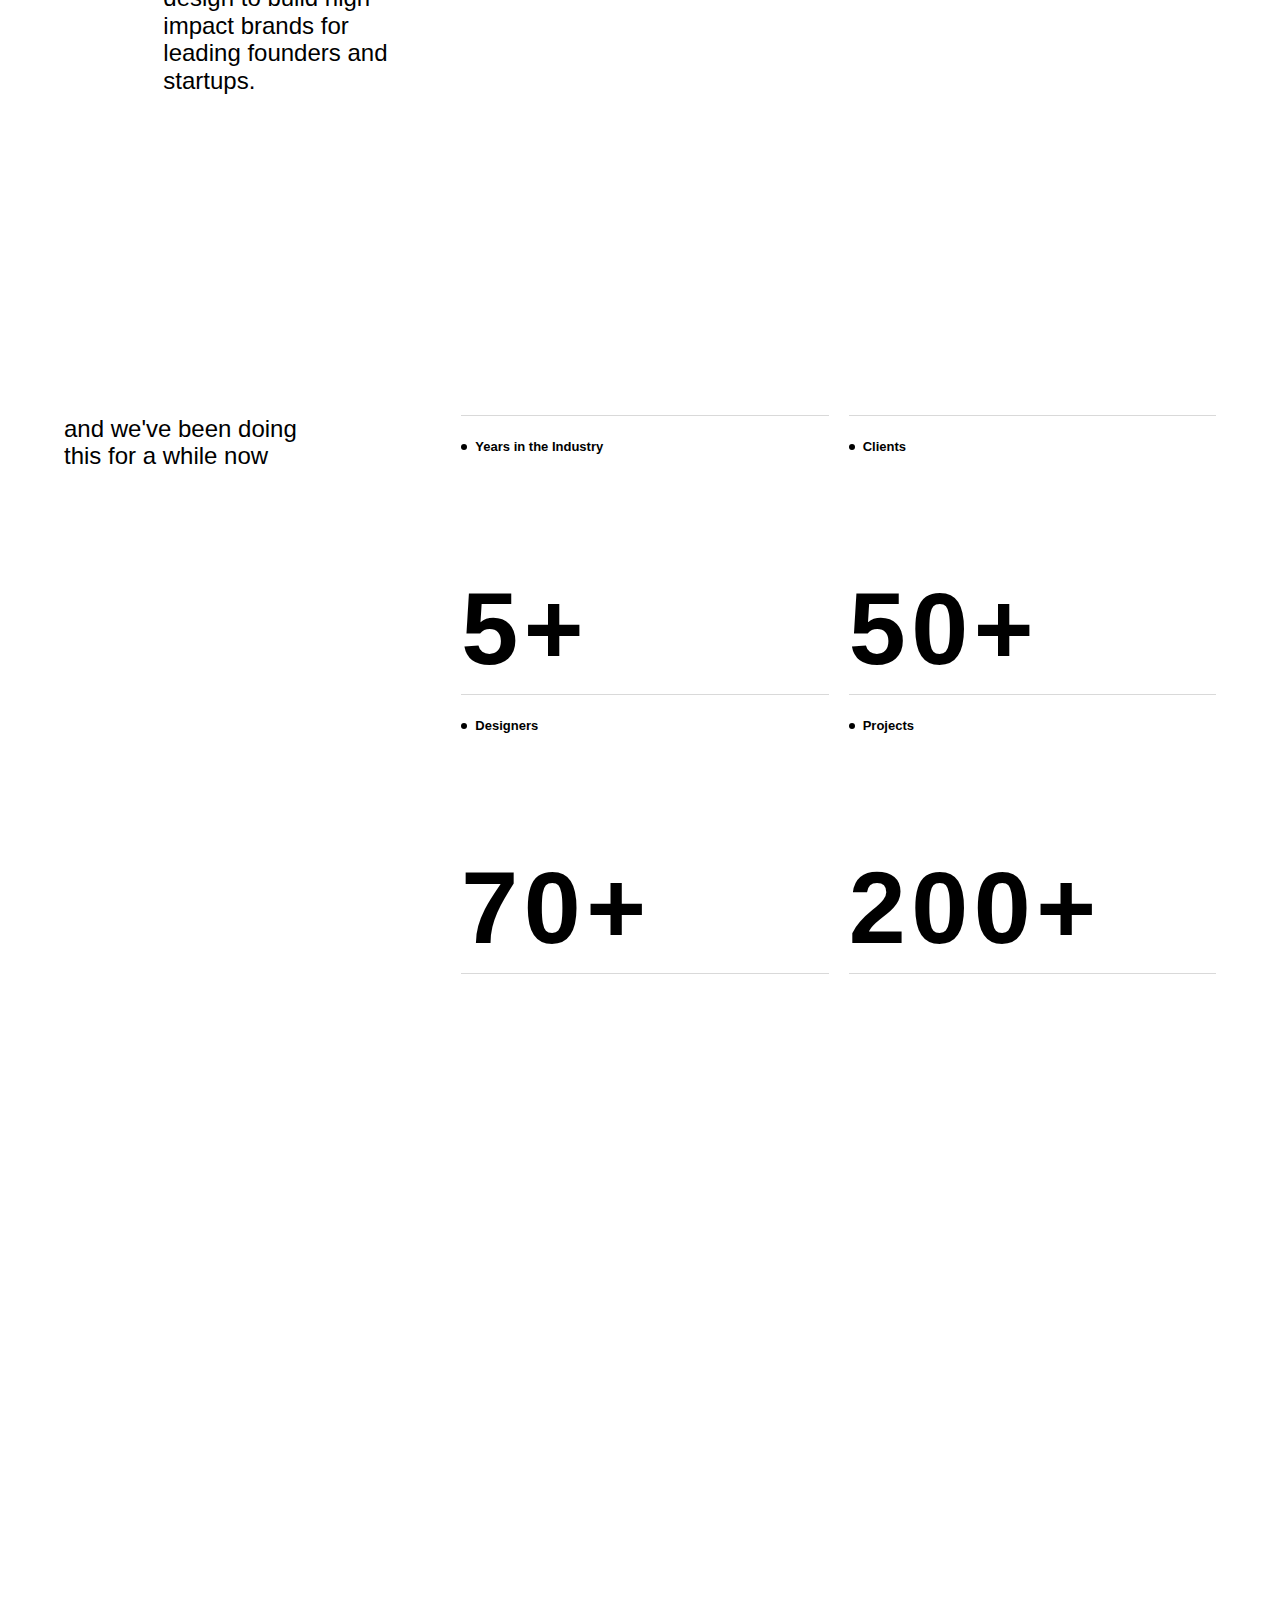
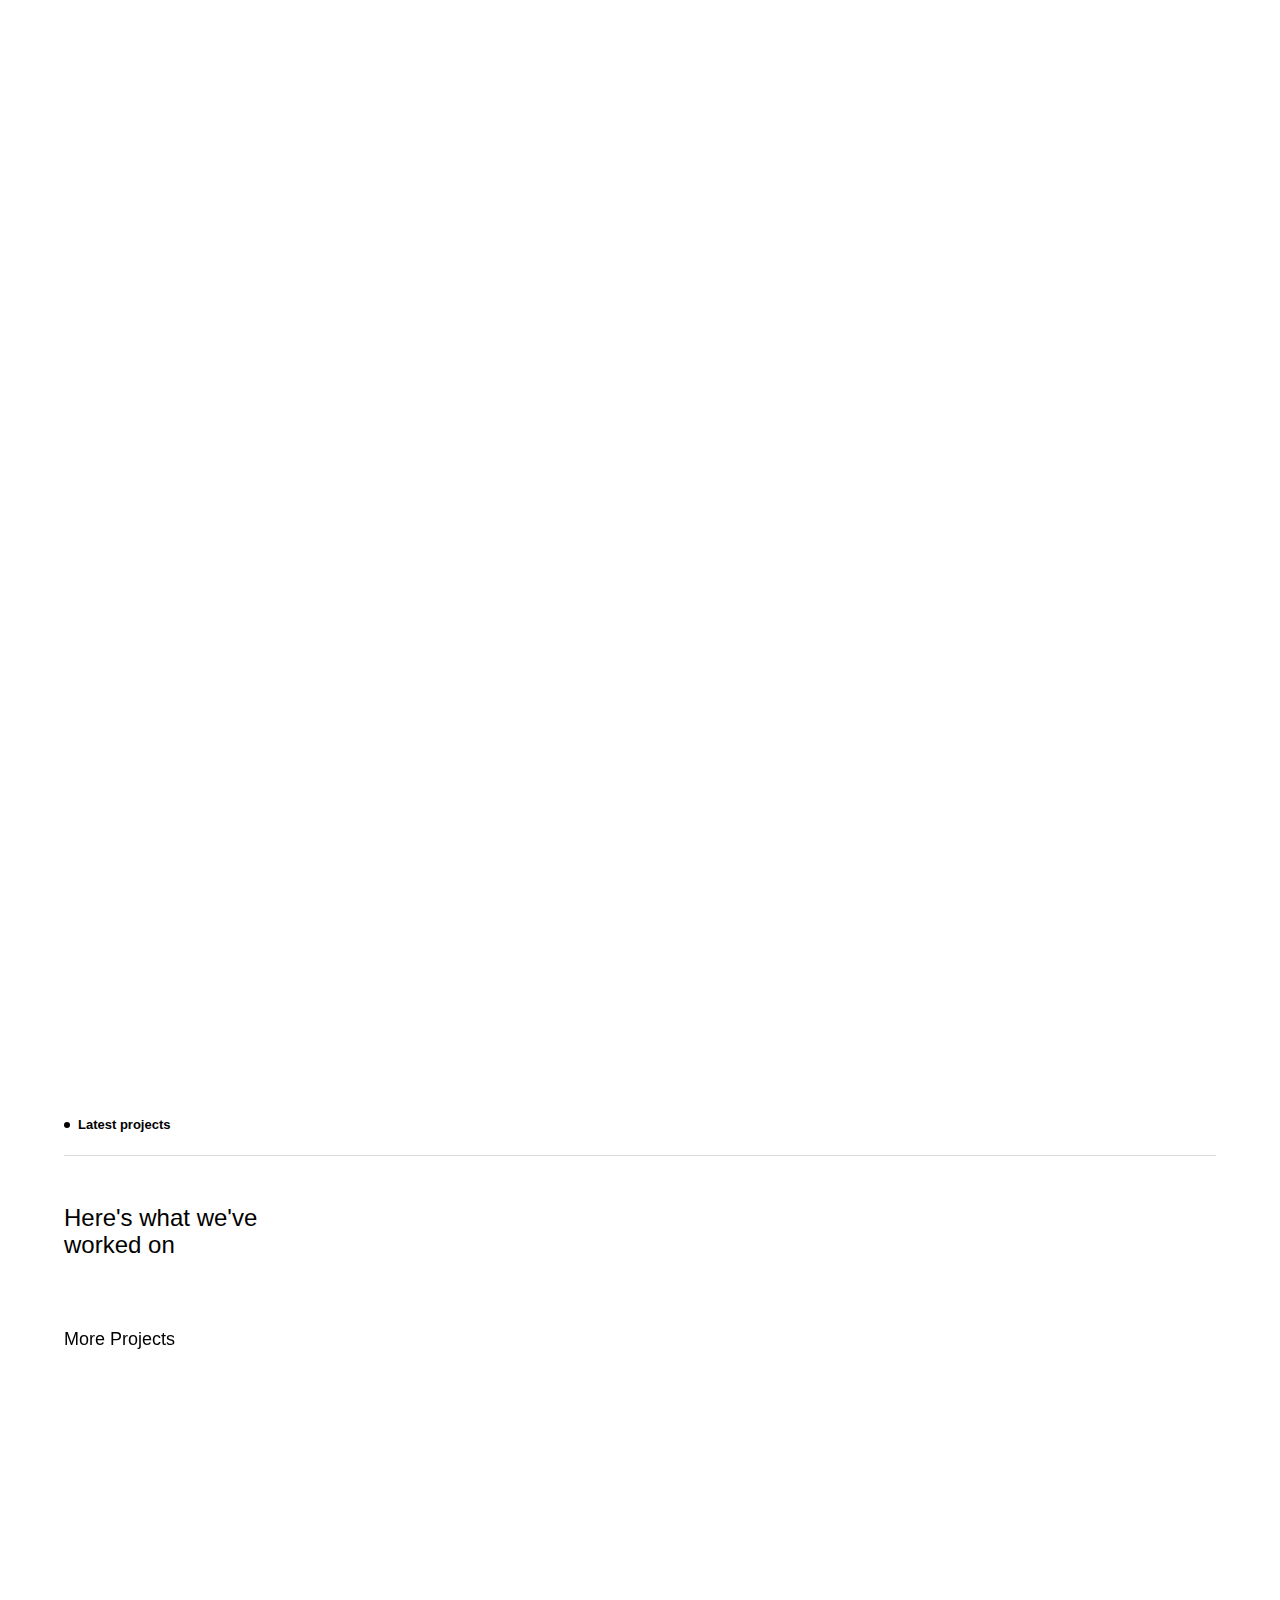
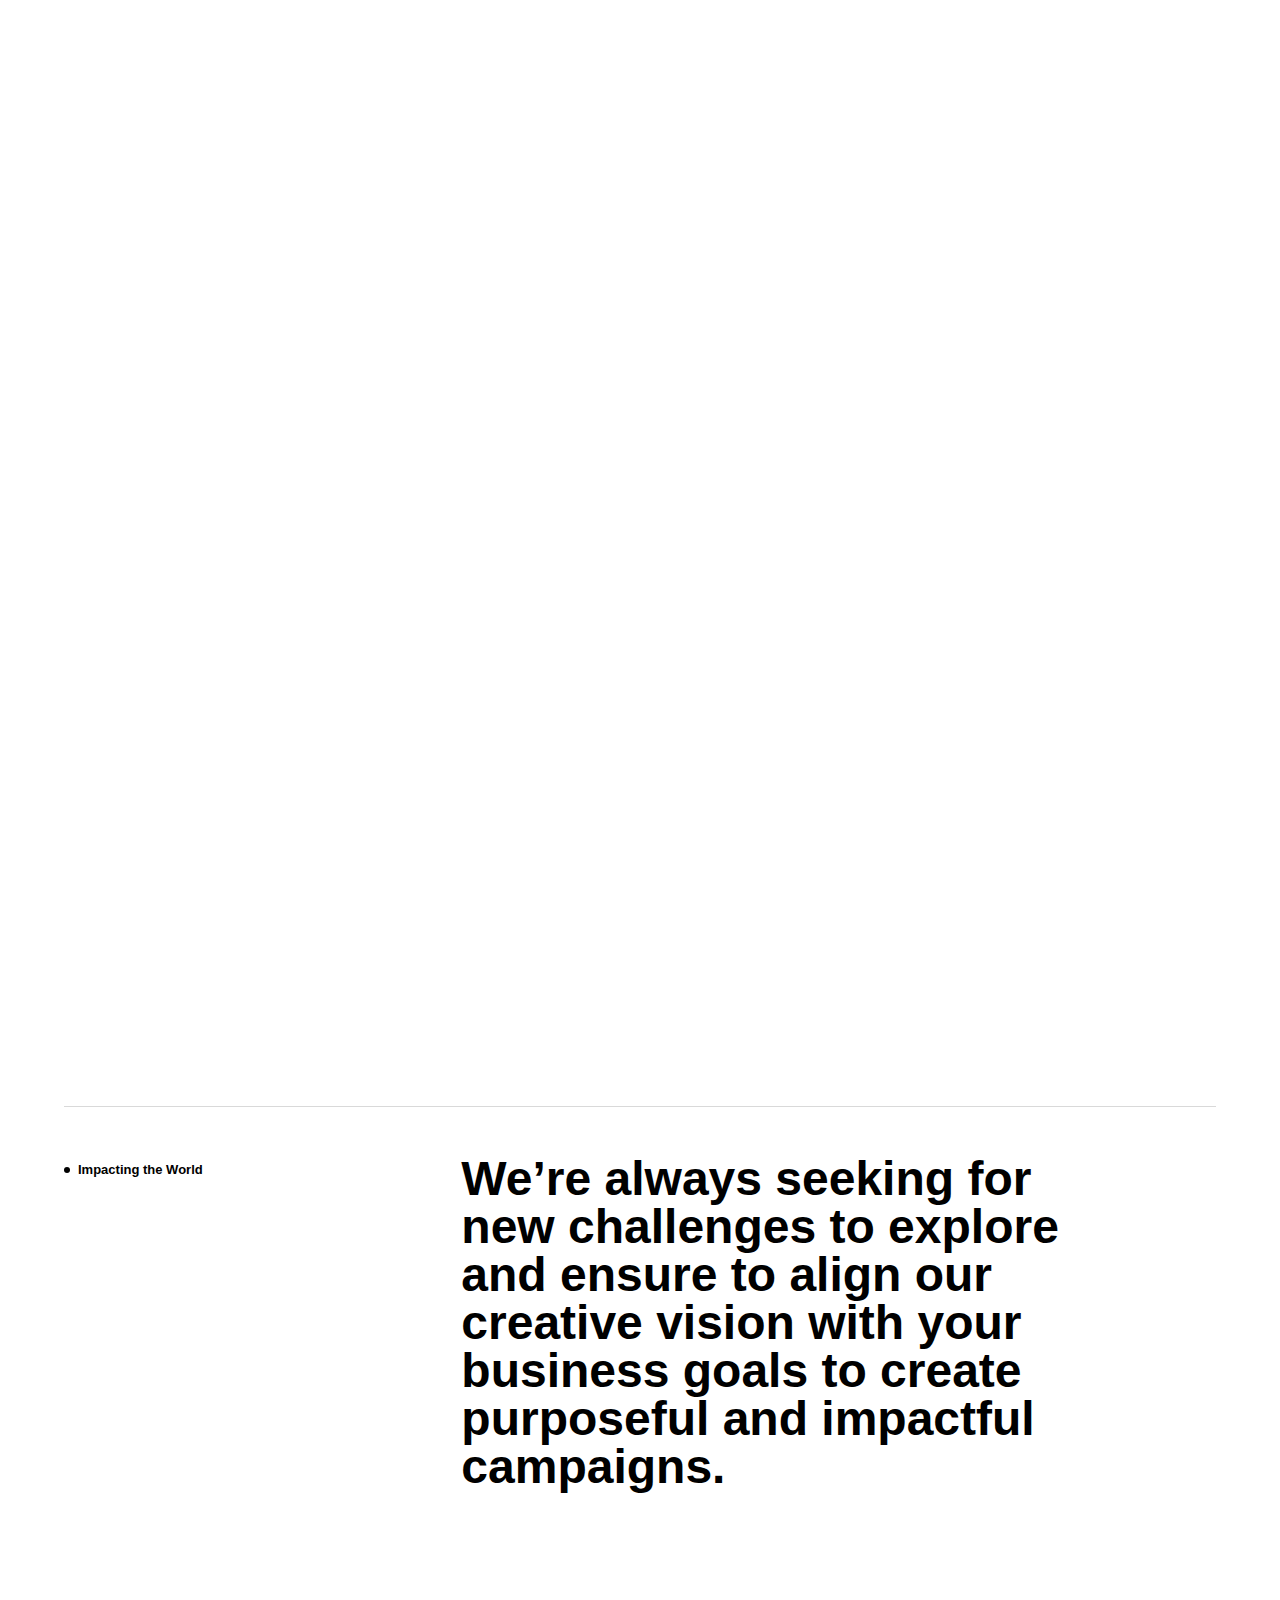
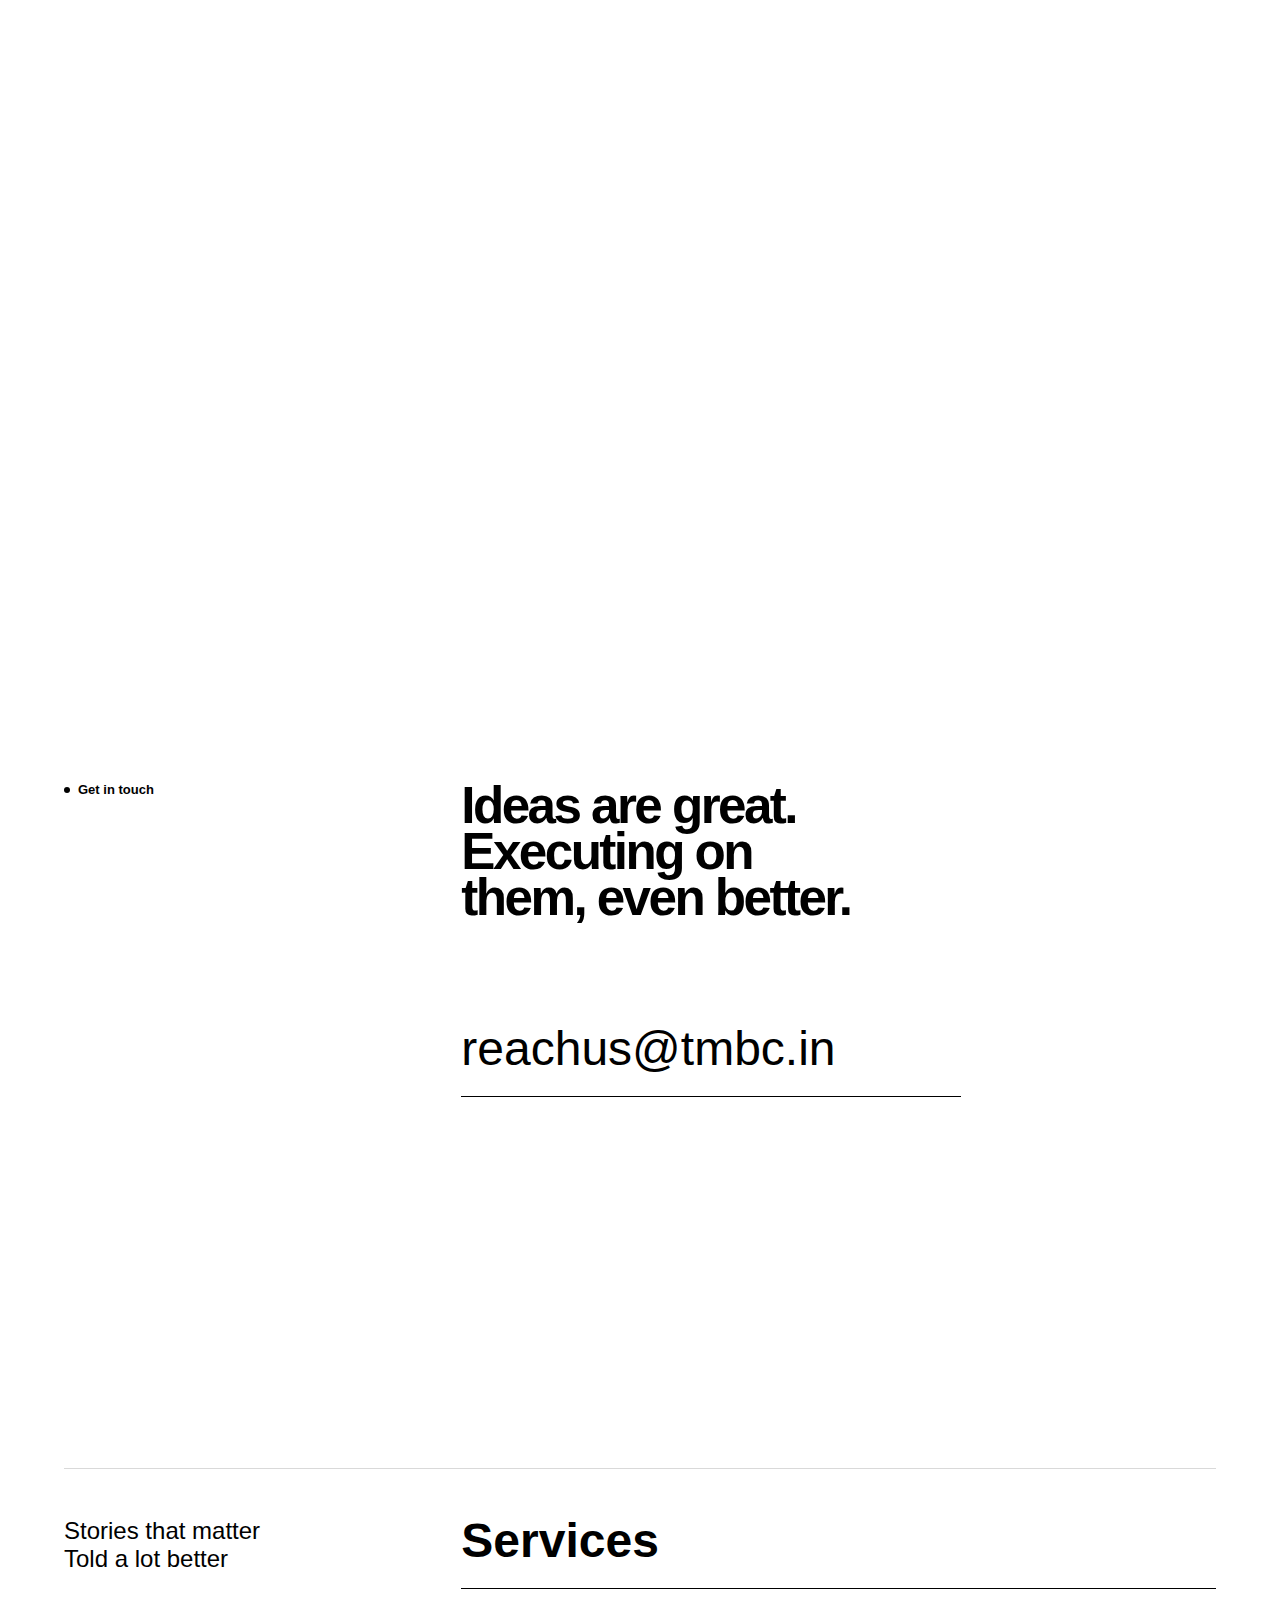
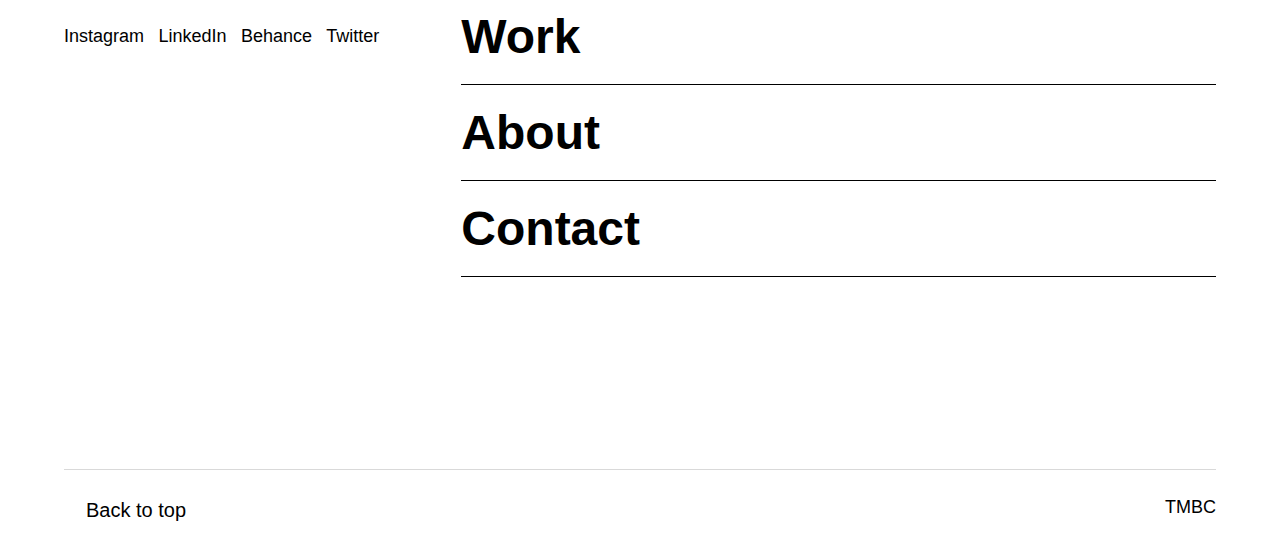
==== commit 580ae950: "/" ====
--- a/index.html
+++ b/index.html
@@ -1,11 +1,14 @@
 <!DOCTYPE html>
 <html data-wf-page="64a654adcbc70f4b23618cf8" lang="en">
 <!--  -->
+
 <head>
   <meta charset="utf-8" />
   <title>TMBC</title>
-  <meta name="description" content="At TMBC, we empower brands with creative storytelling that transcends design and inspires connection. We Discover, Define, Design and Deliver. Help us rewrite your story.  ">
-  <meta property="og:image" content="https://mcusercontent.com/4d495ae0bbe9396d5b9e37d4a/images/983e2e87-3f5d-bb04-2878-9ca861104cc2.png">
+  <meta name="description"
+    content="At TMBC, we empower brands with creative storytelling that transcends design and inspires connection. We Discover, Define, Design and Deliver. Help us rewrite your story.  ">
+  <meta property="og:image"
+    content="https://mcusercontent.com/4d495ae0bbe9396d5b9e37d4a/images/983e2e87-3f5d-bb04-2878-9ca861104cc2.png">
   <meta content="width=device-width, initial-scale=1" name="viewport" />
   <link href="/css/style.css" rel="stylesheet" type="text/css" />
   <script src="https://kit.fontawesome.com/1b0614a3ae.js" crossorigin="anonymous"></script>
@@ -155,7 +158,7 @@
   <script type="text/javascript">WebFont.load({ google: { families: ["Inter:300,regular,500,600,700,800"] } });</script>
   <script
     type="text/javascript">!function (o, c) { var n = c.documentElement, t = " w-mod-"; n.className += t + "js", ("ontouchstart" in o || o.DocumentTouch && c instanceof DocumentTouch) && (n.className += t + "touch") }(window, document);</script>
-    <link href="https://mcusercontent.com/4d495ae0bbe9396d5b9e37d4a/images/983e2e87-3f5d-bb04-2878-9ca861104cc2.png"
+  <link href="https://mcusercontent.com/4d495ae0bbe9396d5b9e37d4a/images/983e2e87-3f5d-bb04-2878-9ca861104cc2.png"
     rel="shortcut icon" type="image/x-icon" />
   <link href="https://mcusercontent.com/4d495ae0bbe9396d5b9e37d4a/images/983e2e87-3f5d-bb04-2878-9ca861104cc2.png"
     rel="apple-touch-icon" />
@@ -164,12 +167,12 @@
 <body>
   <div id="Navbar" data-animation="default" data-collapse="medium" data-duration="400" data-easing="ease"
     data-easing2="ease" role="banner" class="navbar w-nav">
-    <div  class="nav-container">
+    <div class="nav-container">
       <div class="w-layout-grid _12-column-grid">
-        <a id="w-node-_700eec20-2999-c128-c224-71e7daed3320-daed331d"
-          href="index.html" aria-current="page" class="brand w-inline-block w--current"><img
+        <a id="w-node-_700eec20-2999-c128-c224-71e7daed3320-daed331d" href="index.html" aria-current="page"
+          class="brand w-inline-block w--current"><img
             src="https://mcusercontent.com/4d495ae0bbe9396d5b9e37d4a/images/a5f59b62-52a8-9060-f4de-5fdeb0b560ed.png"
-            loading="lazy" alt="" class="logo"/></a>
+            loading="lazy" alt="" class="logo" /></a>
         <nav role="navigation" id="w-node-_700eec20-2999-c128-c224-71e7daed3322-daed331d" class="nav-menu w-nav-menu">
           <div class="nav-menu-inner-wrapper">
             <div class="nav-menu-left"><a href="index.html" aria-current="page"
@@ -187,8 +190,7 @@
                 <div>•</div>
                 <div class="navlink-text">About</div>
               </a>
-            </div><a  href="contact.html"
-              class="navbar-button w-inline-block">
+            </div><a href="contact.html" class="navbar-button w-inline-block">
               <div class="button-background"></div>
               <div class="button-content">
                 <div>Contact</div>
@@ -208,85 +210,23 @@
     </div>
   </div>
 
-
-
-  <div class="section large-hero-section">
-    <div class="container hero-container">
-      <div class="hero-content-container">
-        <div data-w-id="e58ccfde-545a-ee95-3a0e-ea444d7e3426" style="width:0%" class="divider"></div>
-        <div class="w-layout-grid _12-column-grid">
-          <div id="w-node-_7e854915-da69-798c-14ca-9da0a2b3953f-23618cf8"
-            data-w-id="7e854915-da69-798c-14ca-9da0a2b3953f"
-            style="opacity:0;-webkit-transform:translate3d(0, 250%, 0) scale3d(1, 1, 1) rotateX(0) rotateY(0) rotateZ(0) skew(0, 0);-moz-transform:translate3d(0, 250%, 0) scale3d(1, 1, 1) rotateX(0) rotateY(0) rotateZ(0) skew(0, 0);-ms-transform:translate3d(0, 250%, 0) scale3d(1, 1, 1) rotateX(0) rotateY(0) rotateZ(0) skew(0, 0);transform:translate3d(0, 250%, 0) scale3d(1, 1, 1) rotateX(0) rotateY(0) rotateZ(0) skew(0, 0)"
-            class="label">
-            <div class="label-dot"></div>
-            <div>Hello like-minded people! </div>
-          </div>
-          <div id="w-node-_6c8039b8-4a23-adba-fdc1-44152b9bd7e8-23618cf8" class="heading-wrapper">
-            <div class="heading-line-wrapper">
-              <p id="w-node-_189f0c68-07b6-6967-f902-2260b46e0c32-23618cf8"
-                data-w-id="189f0c68-07b6-6967-f902-2260b46e0c32"
-                style="-webkit-transform:translate3d(0, 250%, 0) scale3d(1, 1, 1) rotateX(0) rotateY(0) rotateZ(0) skew(0, 0);-moz-transform:translate3d(0, 250%, 0) scale3d(1, 1, 1) rotateX(0) rotateY(0) rotateZ(0) skew(0, 0);-ms-transform:translate3d(0, 250%, 0) scale3d(1, 1, 1) rotateX(0) rotateY(0) rotateZ(0) skew(0, 0);transform:translate3d(0, 250%, 0) scale3d(1, 1, 1) rotateX(0) rotateY(0) rotateZ(0) skew(0, 0)"
-                class="hero-subtitle"> Bad design kills good ideas  <br> <br>
-              </p>
-            </div>
-        
-            <div id="w-node-_1af64494-a29e-fdc7-05ef-d0c77e8e2175-23618cf8" class="heading-line-wrapper">
-              <p id="w-node-c15b9d2f-6f96-a616-7836-61a6653040af-23618cf8"
-                data-w-id="c15b9d2f-6f96-a616-7836-61a6653040af"
-                style="-webkit-transform:translate3d(0, 250%, 0) scale3d(1, 1, 1) rotateX(0) rotateY(0) rotateZ(0) skew(0, 0);-moz-transform:translate3d(0, 250%, 0) scale3d(1, 1, 1) rotateX(0) rotateY(0) rotateZ(0) skew(0, 0);-ms-transform:translate3d(0, 250%, 0) scale3d(1, 1, 1) rotateX(0) rotateY(0) rotateZ(0) skew(0, 0);transform:translate3d(0, 250%, 0) scale3d(1, 1, 1) rotateX(0) rotateY(0) rotateZ(0) skew(0, 0)"
-                class="hero-subtitle">
-                We're here to change that.
-                 </p>
-            </div>
-          
-          </div>
-          <div id="w-node-_5d7bc324-5c62-732c-4c54-0dfc20e6291b-23618cf8"
-            data-w-id="5d7bc324-5c62-732c-4c54-0dfc20e6291b" class="image-wrapper"><div class="image-wrapper">
-              <video class="hero-image" autoplay loop muted>
-                  <source src="/assets/video/homepage.mp4" type="video/mp4">
-              </video>
-          </div>
-            <div data-w-id="9c79adda-2ed2-5447-a192-74debc25df66"
-              style="display:block;-webkit-transform:translate3d(0, 0%, 0) scale3d(1, 1, 1) rotateX(0) rotateY(0) rotateZ(0) skew(0, 0);-moz-transform:translate3d(0, 0%, 0) scale3d(1, 1, 1) rotateX(0) rotateY(0) rotateZ(0) skew(0, 0);-ms-transform:translate3d(0, 0%, 0) scale3d(1, 1, 1) rotateX(0) rotateY(0) rotateZ(0) skew(0, 0);transform:translate3d(0, 0%, 0) scale3d(1, 1, 1) rotateX(0) rotateY(0) rotateZ(0) skew(0, 0)"
-              class="hero-image-revealer"></div>
-          </div>
-          <div id="w-node-_133b7fd3-492d-d1f7-114b-76b3881d2bea-23618cf8"
-            data-w-id="133b7fd3-492d-d1f7-114b-76b3881d2bea" style="display:none" class="logo-animation"><img
-              src="https://mcusercontent.com/4d495ae0bbe9396d5b9e37d4a/images/a5f59b62-52a8-9060-f4de-5fdeb0b560ed.png"
-              loading="lazy"
-              style="-webkit-transform:translate3d(0, 500%, 0) scale3d(1, 1, 1) rotateX(0) rotateY(0) rotateZ(0) skew(0, 0);-moz-transform:translate3d(0, 500%, 0) scale3d(1, 1, 1) rotateX(0) rotateY(0) rotateZ(0) skew(0, 0);-ms-transform:translate3d(0, 500%, 0) scale3d(1, 1, 1) rotateX(0) rotateY(0) rotateZ(0) skew(0, 0);transform:translate3d(0, 500%, 0) scale3d(1, 1, 1) rotateX(0) rotateY(0) rotateZ(0) skew(0, 0)"
-              data-w-id="0134b4f2-4102-e762-f442-3f228cbb7b16" alt=""
-              id="w-node-_0134b4f2-4102-e762-f442-3f228cbb7b16-23618cf8" class="logo animation-logo" /></div>
-        </div>
-      </div>
-      <div class="hero-content-container">
-        <div data-w-id="c48c6c0e-a99a-53eb-8289-3372917f51c2" style="width:0%" class="divider"></div>
-        <div class="w-layout-grid _12-column-grid">
-          <div id="w-node-_84cb465d-77ce-9830-1dd5-a3924d33393a-23618cf8" class="heading-wrapper">
-            <div id="w-node-_4a0546a6-ee9d-95e8-54b8-d95ba7e6570a-23618cf8" class="heading-line-wrapper">
-              <h1 id="w-node-c48c6c0e-a99a-53eb-8289-3372917f51c4-23618cf8"
-                data-w-id="c48c6c0e-a99a-53eb-8289-3372917f51c4"
-                style="-webkit-transform:translate3d(0, 250%, 0) scale3d(1, 1, 1) rotateX(0) rotateY(0) rotateZ(0) skew(0, 0);-moz-transform:translate3d(0, 250%, 0) scale3d(1, 1, 1) rotateX(0) rotateY(0) rotateZ(0) skew(0, 0);-ms-transform:translate3d(0, 250%, 0) scale3d(1, 1, 1) rotateX(0) rotateY(0) rotateZ(0) skew(0, 0);transform:translate3d(0, 250%, 0) scale3d(1, 1, 1) rotateX(0) rotateY(0) rotateZ(0) skew(0, 0)">
-                Telling stories that count </h1>
-            </div>
-          </div>
-          <a href="index.html#Intro" id="w-node-c48c6c0e-a99a-53eb-8289-3372917f51c6-23618cf8"
-            data-w-id="c48c6c0e-a99a-53eb-8289-3372917f51c6"
-            style="opacity:0;-webkit-transform:translate3d(0, 300%, 0) scale3d(1, 1, 1) rotateX(0) rotateY(0) rotateZ(0) skew(0, 0);-moz-transform:translate3d(0, 300%, 0) scale3d(1, 1, 1) rotateX(0) rotateY(0) rotateZ(0) skew(0, 0);-ms-transform:translate3d(0, 300%, 0) scale3d(1, 1, 1) rotateX(0) rotateY(0) rotateZ(0) skew(0, 0);transform:translate3d(0, 300%, 0) scale3d(1, 1, 1) rotateX(0) rotateY(0) rotateZ(0) skew(0, 0)"
-            class="scroll-down w-inline-block">
-            <div>Scroll</div>
-            <div class="scroll-arrow-wrapper"><img
-                src="https://assets-global.website-files.com/64a654adcbc70f4b23618d0d/652e6f7d5bb09ed398092bde_%E2%86%93.svg"
-                loading="lazy" data-w-id="c48c6c0e-a99a-53eb-8289-3372917f51c9" alt=""
-                class="scroll-down-hover-arrow" /><img
-                src="https://assets-global.website-files.com/64a654adcbc70f4b23618d0d/652e6f7d5bb09ed398092bde_%E2%86%93.svg"
-                loading="lazy" alt="" class="scroll-down-arrow" /></div>
-          </a>
-        </div>
-      </div>
+  <!--Hero-sectionb-->
+  <div>
+    <div id="w-node-_5d7bc324-5c62-732c-4c54-0dfc20e6291b-23618cf8" data-w-id="5d7bc324-5c62-732c-4c54-0dfc20e6291b"
+      class="hero-image-1">
+      <div class="hero-image-1">
+        <video class="hero-image" autoplay loop muted>
+          <source src="/assets/video/homepage.mp4" type="video/mp4">
+        </video>
+      </div>
+    </div>
+    <div class="hero-title">
+      <h2>Bad design kills good ideas</h2>
+      <h2 class="" style="margin-top: 15px;">We're here to change that.</h2>
     </div>
   </div>
+  <!--end Hero-->
+
 
   <div id="Intro" class="section">
     <div class="container">
@@ -295,14 +235,13 @@
 
         </div>
         <div id="w-node-_214f2f71-2f80-c38c-9535-16fa5275f43e-23618cf8" data-w-id="214f2f71-2f80-c38c-9535-16fa5275f43e"
-          class="image-wrapper"><img
-            src="/assets/video/home.gif"
-            loading="eager"
+          class="image-wrapper"><img src="/assets/video/home.gif" loading="eager"
             style="-webkit-transform:translate3d(0, 0, 0) scale3d(1.4, 1.4, 1) rotateX(0) rotateY(0) rotateZ(0) skew(0, 0);-moz-transform:translate3d(0, 0, 0) scale3d(1.4, 1.4, 1) rotateX(0) rotateY(0) rotateZ(0) skew(0, 0);-ms-transform:translate3d(0, 0, 0) scale3d(1.4, 1.4, 1) rotateX(0) rotateY(0) rotateZ(0) skew(0, 0);transform:translate3d(0, 0, 0) scale3d(1.4, 1.4, 1) rotateX(0) rotateY(0) rotateZ(0) skew(0, 0)"
             id="w-node-_214f2f71-2f80-c38c-9535-16fa5275f43f-23618cf8" alt="" class="parallax-image" />
-          
-        </div>
-        <p id="w-node-_214f2f71-2f80-c38c-9535-16fa5275f441-23618cf8" class="section-subtitle">We use storytelling and design to build high impact brands for leading founders and startups.</p>
+
+        </div>
+        <p id="w-node-_214f2f71-2f80-c38c-9535-16fa5275f441-23618cf8" class="section-subtitle">We use storytelling and
+          design to build high impact brands for leading founders and startups.</p>
       </div>
     </div>
   </div>
@@ -310,7 +249,8 @@
   <div class="section">
     <div class="container">
       <div class="w-layout-grid _12-column-grid">
-        <p id="w-node-c1b27bea-b84c-c288-0a25-413b1ebfaf79-23618cf8" class="section-subtitle">and we've been doing this for a while now</p>
+        <p id="w-node-c1b27bea-b84c-c288-0a25-413b1ebfaf79-23618cf8" class="section-subtitle">and we've been doing
+          this for a while now</p>
         <div id="w-node-_8c08dc5a-d40e-7a9b-ed60-1e0b2bc14241-23618cf8" class="numbers-grid">
           <div id="w-node-e41e4de7-7c6c-d1f6-666f-6e2c6d10b705-23618cf8" class="number-container">
             <div class="label">
@@ -368,7 +308,10 @@
         <div id="w-node-b34ac14d-eba7-6073-2603-2556a8ec7bb3-23618cf8" class="flex-vertical">
           <p id="w-node-_9649f7fc-5cb6-a55b-e56a-bad254bb094c-23618cf8" data-w-id="9649f7fc-5cb6-a55b-e56a-bad254bb094c"
             style="-webkit-transform:translate3d(0, 6rem, 0) scale3d(1, 1, 1) rotateX(0) rotateY(0) rotateZ(0) skew(0, 0);-moz-transform:translate3d(0, 6rem, 0) scale3d(1, 1, 1) rotateX(0) rotateY(0) rotateZ(0) skew(0, 0);-ms-transform:translate3d(0, 6rem, 0) scale3d(1, 1, 1) rotateX(0) rotateY(0) rotateZ(0) skew(0, 0);transform:translate3d(0, 6rem, 0) scale3d(1, 1, 1) rotateX(0) rotateY(0) rotateZ(0) skew(0, 0);opacity:0"
-            class="medium-fluid-text">TMBC at it's core is a motley crew of designers, storytellers and artists who look to make delightful things. <br> <br> We help you find clarity in your message, and communicate that to your audience in an efficient way. <br><br>We use purposeful design to cut through the noise and put focus on your message. Put simply, we make it easier for brands to communicate their ideas. </p>
+            class="medium-fluid-text">TMBC at it's core is a motley crew of designers, storytellers and artists who
+            look to make delightful things. <br> <br> We help you find clarity in your message, and communicate that
+            to your audience in an efficient way. <br><br>We use purposeful design to cut through the noise and put
+            focus on your message. Put simply, we make it easier for brands to communicate their ideas. </p>
           <div class="underline-button-group"><a data-w-id="6366620f-48e4-b950-db2e-50544cc2e4b9"
               style="-webkit-transform:translate3d(0, 2.5rem, 0) scale3d(1, 1, 1) rotateX(0) rotateY(0) rotateZ(0) skew(0, 0);-moz-transform:translate3d(0, 2.5rem, 0) scale3d(1, 1, 1) rotateX(0) rotateY(0) rotateZ(0) skew(0, 0);-ms-transform:translate3d(0, 2.5rem, 0) scale3d(1, 1, 1) rotateX(0) rotateY(0) rotateZ(0) skew(0, 0);transform:translate3d(0, 2.5rem, 0) scale3d(1, 1, 1) rotateX(0) rotateY(0) rotateZ(0) skew(0, 0);opacity:0"
               href="about.html" class="underline-button w-inline-block">
@@ -414,7 +357,7 @@
               class="section-heading">u</h2>
             <h2 data-w-id="bce82e07-0183-29f4-866e-c9c7df022b79"
               style="-webkit-transform:translate3d(0, 100%, 0) scale3d(1, 1, 1) rotateX(0) rotateY(0) rotateZ(0) skew(0, 0);-moz-transform:translate3d(0, 100%, 0) scale3d(1, 1, 1) rotateX(0) rotateY(0) rotateZ(0) skew(0, 0);-ms-transform:translate3d(0, 100%, 0) scale3d(1, 1, 1) rotateX(0) rotateY(0) rotateZ(0) skew(0, 0);transform:translate3d(0, 100%, 0) scale3d(1, 1, 1) rotateX(0) rotateY(0) rotateZ(0) skew(0, 0)"
-              class="section-heading">r</h2> &nbsp;&nbsp;&nbsp;
+              class="section-heading">r</h2> &nbsp;&nbsp;
             <h2 data-w-id="bce82e07-0183-29f4-866e-c9c7df022b79"
               style="-webkit-transform:translate3d(0, 100%, 0) scale3d(1, 1, 1) rotateX(0) rotateY(0) rotateZ(0) skew(0, 0);-moz-transform:translate3d(0, 100%, 0) scale3d(1, 1, 1) rotateX(0) rotateY(0) rotateZ(0) skew(0, 0);-ms-transform:translate3d(0, 100%, 0) scale3d(1, 1, 1) rotateX(0) rotateY(0) rotateZ(0) skew(0, 0);transform:translate3d(0, 100%, 0) scale3d(1, 1, 1) rotateX(0) rotateY(0) rotateZ(0) skew(0, 0)"
               class="section-heading">W</h2>
@@ -436,8 +379,8 @@
       </div>
       <div class="w-layout-grid _12-column-grid">
         <div id="w-node-_98cc7781-a5ce-20ab-26b8-5bcdc3df2ff5-23618cf8" class="section-subtitle-container">
-          <p class="section-subtitle">Here's what we've worked on</p><a
-            data-w-id="16e71a26-7f6b-20ae-1391-ea161185109c" href="work.html" class="button w-inline-block">
+          <p class="section-subtitle">Here's what we've worked on</p><a data-w-id="16e71a26-7f6b-20ae-1391-ea161185109c"
+            href="work.html" class="button w-inline-block">
             <div data-w-id="16e71a26-7f6b-20ae-1391-ea161185109d" class="button-background"></div>
             <div data-w-id="16e71a26-7f6b-20ae-1391-ea161185109e" class="button-content">
               <div>More Projects </div>
@@ -450,7 +393,7 @@
             </div>
           </a>
         </div>
-        
+
         <div id="w-node-_443b3dd4-6119-3dd8-fa8b-3bd83bfbfb6f-23618cf8" class="w-dyn-list">
           <div role="list" class="w-dyn-items">
             <div role="listitem" class="w-dyn-item"><a data-w-id="f90c55f5-c9b3-a166-6938-75857745ee46"
@@ -458,7 +401,9 @@
                 <div data-w-id="c615a81a-bae4-7982-886f-67257ed069cb"
                   style="-webkit-transform:translate3d(0, 6rem, 0) scale3d(1, 1, 1) rotateX(0) rotateY(0) rotateZ(0) skew(0, 0);-moz-transform:translate3d(0, 6rem, 0) scale3d(1, 1, 1) rotateX(0) rotateY(0) rotateZ(0) skew(0, 0);-ms-transform:translate3d(0, 6rem, 0) scale3d(1, 1, 1) rotateX(0) rotateY(0) rotateZ(0) skew(0, 0);transform:translate3d(0, 6rem, 0) scale3d(1, 1, 1) rotateX(0) rotateY(0) rotateZ(0) skew(0, 0);opacity:0"
                   class="project-image-wrapper"><img alt="" loading="eager"
-                    data-w-id="0d4d4015-0758-6d91-ea18-30ad28c2a3d1" src="https://mcusercontent.com/4d495ae0bbe9396d5b9e37d4a/images/4109beb6-4dab-72a9-0a2e-533499ad0710.png" class="parallax-image" />
+                    data-w-id="0d4d4015-0758-6d91-ea18-30ad28c2a3d1"
+                    src="https://mcusercontent.com/4d495ae0bbe9396d5b9e37d4a/images/4109beb6-4dab-72a9-0a2e-533499ad0710.png"
+                    class="parallax-image" />
                   <div class="view-project-button">
                     <div data-w-id="4337920e-789b-9c85-79bb-4835b806f7e0" class="project-button-background"></div>
                     <div data-w-id="4337920e-789b-9c85-79bb-4835b806f7e1" class="button-content">
@@ -569,21 +514,21 @@
             <h2 data-w-id="effe83e5-0065-7b1d-2b9f-47ea4d755384"
               style="-webkit-transform:translate3d(0, 100%, 0) scale3d(1, 1, 1) rotateX(0) rotateY(0) rotateZ(0) skew(0, 0);-moz-transform:translate3d(0, 100%, 0) scale3d(1, 1, 1) rotateX(0) rotateY(0) rotateZ(0) skew(0, 0);-ms-transform:translate3d(0, 100%, 0) scale3d(1, 1, 1) rotateX(0) rotateY(0) rotateZ(0) skew(0, 0);transform:translate3d(0, 100%, 0) scale3d(1, 1, 1) rotateX(0) rotateY(0) rotateZ(0) skew(0, 0)"
               class="section-heading">l </h2>
-              <h2 data-w-id="effe83e5-0065-7b1d-2b9f-47ea4d755384"
+            <h2 data-w-id="effe83e5-0065-7b1d-2b9f-47ea4d755384"
               style="-webkit-transform:translate3d(0, 100%, 0) scale3d(1, 1, 1) rotateX(0) rotateY(0) rotateZ(0) skew(0, 0);-moz-transform:translate3d(0, 100%, 0) scale3d(1, 1, 1) rotateX(0) rotateY(0) rotateZ(0) skew(0, 0);-ms-transform:translate3d(0, 100%, 0) scale3d(1, 1, 1) rotateX(0) rotateY(0) rotateZ(0) skew(0, 0);transform:translate3d(0, 100%, 0) scale3d(1, 1, 1) rotateX(0) rotateY(0) rotateZ(0) skew(0, 0)"
               class="section-heading">e </h2>
-              <h2 data-w-id="effe83e5-0065-7b1d-2b9f-47ea4d755384"
+            <h2 data-w-id="effe83e5-0065-7b1d-2b9f-47ea4d755384"
               style="-webkit-transform:translate3d(0, 100%, 0) scale3d(1, 1, 1) rotateX(0) rotateY(0) rotateZ(0) skew(0, 0);-moz-transform:translate3d(0, 100%, 0) scale3d(1, 1, 1) rotateX(0) rotateY(0) rotateZ(0) skew(0, 0);-ms-transform:translate3d(0, 100%, 0) scale3d(1, 1, 1) rotateX(0) rotateY(0) rotateZ(0) skew(0, 0);transform:translate3d(0, 100%, 0) scale3d(1, 1, 1) rotateX(0) rotateY(0) rotateZ(0) skew(0, 0)"
               class="section-heading">c </h2>
-              <h2 data-w-id="effe83e5-0065-7b1d-2b9f-47ea4d755384"
+            <h2 data-w-id="effe83e5-0065-7b1d-2b9f-47ea4d755384"
               style="-webkit-transform:translate3d(0, 100%, 0) scale3d(1, 1, 1) rotateX(0) rotateY(0) rotateZ(0) skew(0, 0);-moz-transform:translate3d(0, 100%, 0) scale3d(1, 1, 1) rotateX(0) rotateY(0) rotateZ(0) skew(0, 0);-ms-transform:translate3d(0, 100%, 0) scale3d(1, 1, 1) rotateX(0) rotateY(0) rotateZ(0) skew(0, 0);transform:translate3d(0, 100%, 0) scale3d(1, 1, 1) rotateX(0) rotateY(0) rotateZ(0) skew(0, 0)"
               class="section-heading">t</h2>
-              <h2 data-w-id="effe83e5-0065-7b1d-2b9f-47ea4d755384"
+            <h2 data-w-id="effe83e5-0065-7b1d-2b9f-47ea4d755384"
               style="-webkit-transform:translate3d(0, 100%, 0) scale3d(1, 1, 1) rotateX(0) rotateY(0) rotateZ(0) skew(0, 0);-moz-transform:translate3d(0, 100%, 0) scale3d(1, 1, 1) rotateX(0) rotateY(0) rotateZ(0) skew(0, 0);-ms-transform:translate3d(0, 100%, 0) scale3d(1, 1, 1) rotateX(0) rotateY(0) rotateZ(0) skew(0, 0);transform:translate3d(0, 100%, 0) scale3d(1, 1, 1) rotateX(0) rotateY(0) rotateZ(0) skew(0, 0)"
               class="section-heading">e</h2>
-              <h2 data-w-id="effe83e5-0065-7b1d-2b9f-47ea4d755384"
-              style="-webkit-transform:translate3d(0, 100%, 0) scale3d(1, 1, 1) rotateX(0) rotateY(0) rotateZ(0) skew(0, 0);-moz-transform:translate3d(0, 100%, 0) scale3d(1, 1, 1) rotateX(0) rotateY(0) rotateZ(0) skew(0, 0);-ms-transform:translate3d(0, 100%, 0) scale3d(1, 1, 1) rotateX(0) rotateY(0) rotateZ(0) skew(0, 0);transform:translate3d(0, 100%, 0) scale3d(1, 1, 1) rotateX(0) rotateY(0) rotateZ(0) skew(0, 0)"
-              class="section-heading">d</h2> <br>
+            <h2 data-w-id="effe83e5-0065-7b1d-2b9f-47ea4d755384"
+              style="-webkit-transform:translate3d(0, 100%, 0) scale3d(1, 1, 1) rotateX(0) rotateY(0) rotateZ(0) skew(0, 0);-moz-transform:translate3d(0, 100%, 0) scale3d(1, 1, 1) rotateX(0) rotateY(0) rotateZ(0) skew(0, 0);-ms-transform:translate3d(0, 100%, 0) scale3d(1, 1, 1) rotateX(0) rotateY(0) rotateZ(0) skew(0, 0);transform:translate3d(0, 100%, 0) scale3d(1, 1, 1) rotateX(0) rotateY(0) rotateZ(0) skew(0, 0)"
+              class="section-heading">d</h2> &nbsp; &nbsp;
             <h2 data-w-id="effe83e5-0065-7b1d-2b9f-47ea4d755384"
               style="-webkit-transform:translate3d(0, 100%, 0) scale3d(1, 1, 1) rotateX(0) rotateY(0) rotateZ(0) skew(0, 0);-moz-transform:translate3d(0, 100%, 0) scale3d(1, 1, 1) rotateX(0) rotateY(0) rotateZ(0) skew(0, 0);-ms-transform:translate3d(0, 100%, 0) scale3d(1, 1, 1) rotateX(0) rotateY(0) rotateZ(0) skew(0, 0);transform:translate3d(0, 100%, 0) scale3d(1, 1, 1) rotateX(0) rotateY(0) rotateZ(0) skew(0, 0)"
               class="section-heading">C</h2>
@@ -614,7 +559,8 @@
           <div class="label-dot"></div>
           <div>Impacting the World</div>
         </div>
-        <p id="w-node-da47ed65-ebfe-614d-1b3f-1c1f716f6c89-23618cf8" class="large-section-subtitle">We’re always seeking
+        <p id="w-node-da47ed65-ebfe-614d-1b3f-1c1f716f6c89-23618cf8" class="large-section-subtitle">We’re always
+          seeking
           for new challenges to explore and ensure to align our creative vision with your business goals to create
           purposeful and impactful campaigns.
         </p>
@@ -631,7 +577,8 @@
               src="https://mcusercontent.com/4d495ae0bbe9396d5b9e37d4a/images/23053e82-624e-93e3-3992-4cd9579db273.png"
               loading="lazy" alt="" class="client-logo" />
           </div>
-          <p class="client-text">A scaling solution for Ethereum with unified liquidity, an aggregation layer, and zk-powered chains.</p>
+          <p class="client-text">A scaling solution for Ethereum with unified liquidity, an aggregation layer, and
+            zk-powered chains.</p>
         </div>
         <div id="w-node-_6bff354d-d315-e739-d966-01e600234f7d-23618cf8" data-w-id="6bff354d-d315-e739-d966-01e600234f7d"
           style="-webkit-transform:translate3d(0, 6rem, 0) scale3d(1, 1, 1) rotateX(0) rotateY(0) rotateZ(0) skew(0, 0);-moz-transform:translate3d(0, 6rem, 0) scale3d(1, 1, 1) rotateX(0) rotateY(0) rotateZ(0) skew(0, 0);-ms-transform:translate3d(0, 6rem, 0) scale3d(1, 1, 1) rotateX(0) rotateY(0) rotateZ(0) skew(0, 0);transform:translate3d(0, 6rem, 0) scale3d(1, 1, 1) rotateX(0) rotateY(0) rotateZ(0) skew(0, 0);opacity:0"
@@ -644,7 +591,8 @@
               src="https://mcusercontent.com/4d495ae0bbe9396d5b9e37d4a/images/080d9239-e76e-9951-abb9-09aca57fab01.png"
               loading="lazy" alt="" class="client-logo" />
           </div>
-          <p class="client-text">India's on-chain loyalty platform that let's brands build communities around their products.</p>
+          <p class="client-text">India's on-chain loyalty platform that let's brands build communities around their
+            products.</p>
         </div>
         <div id="w-node-_6bff354d-d315-e739-d966-01e600234f86-23618cf8" data-w-id="6bff354d-d315-e739-d966-01e600234f86"
           style="-webkit-transform:translate3d(0, 6rem, 0) scale3d(1, 1, 1) rotateX(0) rotateY(0) rotateZ(0) skew(0, 0);-moz-transform:translate3d(0, 6rem, 0) scale3d(1, 1, 1) rotateX(0) rotateY(0) rotateZ(0) skew(0, 0);-ms-transform:translate3d(0, 6rem, 0) scale3d(1, 1, 1) rotateX(0) rotateY(0) rotateZ(0) skew(0, 0);transform:translate3d(0, 6rem, 0) scale3d(1, 1, 1) rotateX(0) rotateY(0) rotateZ(0) skew(0, 0);opacity:0"
@@ -684,7 +632,8 @@
               src="https://mcusercontent.com/4d495ae0bbe9396d5b9e37d4a/images/7f20846a-df94-f8e5-4dcb-33b14fc721b5.png"
               loading="lazy" alt="" class="client-logo" />
           </div>
-          <p class="client-text">An operating system for eCommerce enterprises and storefronts that use autonomous agents to sell better.          </p>
+          <p class="client-text">An operating system for eCommerce enterprises and storefronts that use autonomous
+            agents to sell better. </p>
         </div>
         <div id="w-node-c175cb28-3535-ca49-b279-cafaaa66fc34-23618cf8" data-w-id="c175cb28-3535-ca49-b279-cafaaa66fc34"
           style="-webkit-transform:translate3d(0, 6rem, 0) scale3d(1, 1, 1) rotateX(0) rotateY(0) rotateZ(0) skew(0, 0);-moz-transform:translate3d(0, 6rem, 0) scale3d(1, 1, 1) rotateX(0) rotateY(0) rotateZ(0) skew(0, 0);-ms-transform:translate3d(0, 6rem, 0) scale3d(1, 1, 1) rotateX(0) rotateY(0) rotateZ(0) skew(0, 0);transform:translate3d(0, 6rem, 0) scale3d(1, 1, 1) rotateX(0) rotateY(0) rotateZ(0) skew(0, 0);opacity:0"
@@ -697,7 +646,8 @@
           </div><img
             src="https://mcusercontent.com/4d495ae0bbe9396d5b9e37d4a/images/427b9950-b65b-c220-dbfa-cb2e5ea0f6fb.png"
             loading="lazy" alt="" class="client-logo" />
-          <p class="client-text">India's leading English newspaper since 1878, with history, legacy and technology woven in.          </p>
+          <p class="client-text">India's leading English newspaper since 1878, with history, legacy and technology
+            woven in. </p>
         </div>
       </div>
     </div>
@@ -713,8 +663,8 @@
         <div id="w-node-c3c870d7-5053-cb47-440f-308384597978-84597971" data-w-id="c3c870d7-5053-cb47-440f-308384597978"
           class="cta">
           <h2 id="w-node-c3c870d7-5053-cb47-440f-308384597979-84597971" class="cta-heading">Ideas are great.
-            Executing on them, even better.</h2><a data-w-id="c3c870d7-5053-cb47-440f-30838459797b" href="mailto:reachus@tmbc.in"
-            class="underline-button cta-button w-inline-block">
+            Executing on them, even better.</h2><a data-w-id="c3c870d7-5053-cb47-440f-30838459797b"
+            href="mailto:reachus@tmbc.in" class="underline-button cta-button w-inline-block">
             <div>reachus@tmbc.in</div>
             <div class="button-underline cta-underline"></div>
             <div class="hover-underline cta-underline"></div>
@@ -730,16 +680,16 @@
           loading="lazy" id="w-node-c2afb9ed-61d5-c5e9-fea8-4617249e6791-249e678e" alt="" class="footer-logo" /></div>
       <div class="w-layout-grid _12-column-grid">
         <div id="w-node-c2afb9ed-61d5-c5e9-fea8-4617249e6793-249e678e" class="section-subtitle-container">
-          <p class="section-subtitle">Stories that matter
+          <p class="section-subtitle">Stories that matter <br>
             Told a lot better </p>
           <div class="footer-social-links">
-              <a href="https://www.instagram.com/themadrasbrandingcompany?igsh=dTIwNzV1MmF2bnc1" target="_blank"
+            <a href="https://www.instagram.com/themadrasbrandingcompany?igsh=dTIwNzV1MmF2bnc1" target="_blank"
               class="footer-social-link">Instagram</a>
-              <a href="https://www.linkedin.com/company/tmbc-in/"
-              target="_blank" class="footer-social-link">LinkedIn</a><a href="https://www.behance.net/tmbc?tracking_source=search_users|THE%20MADRAS%20BRANDING%20COMPANY"
+            <a href="https://www.linkedin.com/company/tmbc-in/" target="_blank"
+              class="footer-social-link">LinkedIn</a><a
+              href="https://www.behance.net/tmbc?tracking_source=search_users|THE%20MADRAS%20BRANDING%20COMPANY"
               target="_blank" class="footer-social-link">Behance</a>
-              <a href="https://twitter.com/tmbc_in"
-              target="_blank" class="footer-social-link">Twitter</a>
+            <a href="https://twitter.com/tmbc_in" target="_blank" class="footer-social-link">Twitter</a>
           </div>
         </div>
         <div id="w-node-c2afb9ed-61d5-c5e9-fea8-4617249e679d-249e678e" class="footer-menu"><a
--- a/css/style.css
+++ b/css/style.css
@@ -1,5375 +1,5609 @@
 html {
-    -ms-text-size-adjust: 100%;
-    -webkit-text-size-adjust: 100%;
-    font-family: sans-serif;
-  }
-  
-  body {
-    margin: 0;
-  }
-  
-  article, aside, details, figcaption, figure, footer, header, hgroup, main, menu, nav, section, summary {
-    display: block;
-  }
-  
-  audio, canvas, progress, video {
-    vertical-align: baseline;
-    display: inline-block;
-  }
-  
-  audio:not([controls]) {
-    height: 0;
-    display: none;
-  }
-  
-  [hidden], template {
-    display: none;
-  }
-  
-  a {
-    background-color: rgba(0, 0, 0, 0);
-  }
-  
-  a:active, a:hover {
-    outline: 0;
-  }
-  
-  abbr[title] {
-    border-bottom: 1px dotted;
-  }
-  
-  b, strong {
-    font-weight: bold;
-  }
-  
-  dfn {
-    font-style: italic;
-  }
-  
-  h1 {
-    margin: .67em 0;
-    font-size: 2em;
-  }
-  
-  mark {
-    color: #000;
-    background: #ff0;
-  }
-  
-  small {
-    font-size: 80%;
-  }
-  
-  sub, sup {
-    vertical-align: baseline;
-    font-size: 75%;
-    line-height: 0;
-    position: relative;
-  }
-  
-  sup {
-    top: -.5em;
-  }
-  
-  sub {
-    bottom: -.25em;
-  }
-  
-  img {
-    border: 0;
-  }
-  
-  svg:not(:root) {
-    overflow: hidden;
-  }
-  
-  figure {
-    margin: 1em 40px;
-  }
-  
-  hr {
-    box-sizing: content-box;
-    height: 0;
-  }
-  
-  pre {
-    overflow: auto;
-  }
-  
-  code, kbd, pre, samp {
-    font-family: monospace;
-    font-size: 1em;
-  }
-  
-  button, input, optgroup, select, textarea {
-    color: inherit;
-    font: inherit;
-    margin: 0;
-  }
-  
-  button {
-    overflow: visible;
-  }
-  
-  button, select {
-    text-transform: none;
-  }
-  
-  button, html input[type="button"], input[type="reset"] {
-    -webkit-appearance: button;
-    cursor: pointer;
-  }
-  
-  button[disabled], html input[disabled] {
-    cursor: default;
-  }
-  
-  button::-moz-focus-inner, input::-moz-focus-inner {
-    border: 0;
-    padding: 0;
-  }
-  
-  input {
-    line-height: normal;
-  }
-  
-  input[type="checkbox"], input[type="radio"] {
-    box-sizing: border-box;
-    padding: 0;
-  }
-  
-  input[type="number"]::-webkit-inner-spin-button, input[type="number"]::-webkit-outer-spin-button {
-    height: auto;
-  }
-  
-  input[type="search"] {
-    -webkit-appearance: none;
-  }
-  
-  input[type="search"]::-webkit-search-cancel-button, input[type="search"]::-webkit-search-decoration {
-    -webkit-appearance: none;
-  }
-  
-  fieldset {
-    border: 1px solid silver;
-    margin: 0 2px;
-    padding: .35em .625em .75em;
-  }
-  
-  legend {
-    border: 0;
-    padding: 0;
-  }
-  
-  textarea {
-    overflow: auto;
-  }
-  
-  optgroup {
-    font-weight: bold;
-  }
-  
-  table {
-    border-collapse: collapse;
-    border-spacing: 0;
-  }
-  
-  td, th {
-    padding: 0;
-  }
-  
-  @font-face {
-    font-family: webflow-icons;
-    src: url("[data-uri]") format("truetype");
-    font-weight: normal;
-    font-style: normal;
-  }
-  
-  [class^="w-icon-"], [class*=" w-icon-"] {
-    speak: none;
-    font-variant: normal;
-    text-transform: none;
-    -webkit-font-smoothing: antialiased;
-    -moz-osx-font-smoothing: grayscale;
-    font-style: normal;
-    font-weight: normal;
-    line-height: 1;
-    font-family: webflow-icons !important;
-  }
-  
-  .w-icon-slider-right:before {
-    content: "î˜€";
-  }
-  
-  .w-icon-slider-left:before {
-    content: "î˜";
-  }
-  
-  .w-icon-nav-menu:before {
-    content: "î˜‚";
-  }
-  
-  .w-icon-arrow-down:before, .w-icon-dropdown-toggle:before {
-    content: "î˜ƒ";
-  }
-  
-  .w-icon-file-upload-remove:before {
-    content: "î¤€";
-  }
-  
-  .w-icon-file-upload-icon:before {
-    content: "î¤ƒ";
-  }
-  
-  * {
-    box-sizing: border-box;
-  }
-  
-  html {
-    height: 100%;
-  }
-  
-  body {
-    min-height: 100%;
-    color: #333;
-    background-color: #fff;
-    margin: 0;
-    font-family: Arial, sans-serif;
-    font-size: 14px;
-    line-height: 20px;
-  }
-  
-  img {
-    max-width: 100%;
-    vertical-align: middle;
-    display: inline-block;
-  }
-  
-  html.w-mod-touch * {
-    background-attachment: scroll !important;
-  }
-  
-  .w-block {
-    display: block;
-  }
-  
-  .w-inline-block {
-    max-width: 100%;
-    display: inline-block;
-  }
-  
-  .w-clearfix:before, .w-clearfix:after {
-    content: " ";
-    grid-area: 1 / 1 / 2 / 2;
-    display: table;
-  }
-  
-  .w-clearfix:after {
-    clear: both;
-  }
-  
-  .w-hidden {
-    display: none;
-  }
-  
-  .w-button {
-    color: #fff;
-    line-height: inherit;
-    cursor: pointer;
-    background-color: #3898ec;
-    border: 0;
-    border-radius: 0;
-    padding: 9px 15px;
-    text-decoration: none;
-    display: inline-block;
-  }
-  
-  input.w-button {
-    -webkit-appearance: button;
-  }
-  
-  html[data-w-dynpage] [data-w-cloak] {
-    color: rgba(0, 0, 0, 0) !important;
-  }
-  
-  .w-webflow-badge, .w-webflow-badge * {
-    z-index: auto;
-    visibility: visible;
-    box-sizing: border-box;
-    width: auto;
-    height: auto;
-    max-height: none;
-    max-width: none;
-    min-height: 0;
-    min-width: 0;
-    float: none;
-    clear: none;
-    box-shadow: none;
-    opacity: 1;
-    direction: ltr;
-    font-family: inherit;
-    font-weight: inherit;
-    color: inherit;
-    font-size: inherit;
-    line-height: inherit;
-    font-style: inherit;
-    font-variant: inherit;
-    text-align: inherit;
-    letter-spacing: inherit;
-    -webkit-text-decoration: inherit;
-    text-decoration: inherit;
-    text-indent: 0;
-    text-transform: inherit;
-    text-shadow: none;
-    font-smoothing: auto;
-    vertical-align: baseline;
-    cursor: inherit;
-    white-space: inherit;
-    word-break: normal;
-    word-spacing: normal;
-    word-wrap: normal;
-    background: none;
-    border: 0 rgba(0, 0, 0, 0);
-    border-radius: 0;
-    margin: 0;
-    padding: 0;
-    list-style-type: disc;
-    transition: none;
-    display: block;
-    position: static;
-    top: auto;
-    bottom: auto;
+  -ms-text-size-adjust: 100%;
+  -webkit-text-size-adjust: 100%;
+  font-family: sans-serif;
+}
+
+body {
+  margin: 0;
+}
+
+article,
+aside,
+details,
+figcaption,
+figure,
+footer,
+header,
+hgroup,
+main,
+menu,
+nav,
+section,
+summary {
+  display: block;
+}
+
+audio,
+canvas,
+progress,
+video {
+  vertical-align: baseline;
+  display: inline-block;
+}
+
+audio:not([controls]) {
+  height: 0;
+  display: none;
+}
+
+[hidden],
+template {
+  display: none;
+}
+
+a {
+  background-color: rgba(0, 0, 0, 0);
+}
+
+a:active,
+a:hover {
+  outline: 0;
+}
+
+abbr[title] {
+  border-bottom: 1px dotted;
+}
+
+b,
+strong {
+  font-weight: bold;
+}
+
+dfn {
+  font-style: italic;
+}
+
+h1 {
+  margin: .67em 0;
+  font-size: 2em;
+}
+
+mark {
+  color: #000;
+  background: #ff0;
+}
+
+small {
+  font-size: 80%;
+}
+
+sub,
+sup {
+  vertical-align: baseline;
+  font-size: 75%;
+  line-height: 0;
+  position: relative;
+}
+
+sup {
+  top: -.5em;
+}
+
+sub {
+  bottom: -.25em;
+}
+
+img {
+  border: 0;
+}
+
+svg:not(:root) {
+  overflow: hidden;
+}
+
+figure {
+  margin: 1em 40px;
+}
+
+hr {
+  box-sizing: content-box;
+  height: 0;
+}
+
+pre {
+  overflow: auto;
+}
+
+code,
+kbd,
+pre,
+samp {
+  font-family: monospace;
+  font-size: 1em;
+}
+
+button,
+input,
+optgroup,
+select,
+textarea {
+  color: inherit;
+  font: inherit;
+  margin: 0;
+}
+
+button {
+  overflow: visible;
+}
+
+button,
+select {
+  text-transform: none;
+}
+
+button,
+html input[type="button"],
+input[type="reset"] {
+  -webkit-appearance: button;
+  cursor: pointer;
+}
+
+button[disabled],
+html input[disabled] {
+  cursor: default;
+}
+
+button::-moz-focus-inner,
+input::-moz-focus-inner {
+  border: 0;
+  padding: 0;
+}
+
+input {
+  line-height: normal;
+}
+
+input[type="checkbox"],
+input[type="radio"] {
+  box-sizing: border-box;
+  padding: 0;
+}
+
+input[type="number"]::-webkit-inner-spin-button,
+input[type="number"]::-webkit-outer-spin-button {
+  height: auto;
+}
+
+input[type="search"] {
+  -webkit-appearance: none;
+}
+
+input[type="search"]::-webkit-search-cancel-button,
+input[type="search"]::-webkit-search-decoration {
+  -webkit-appearance: none;
+}
+
+fieldset {
+  border: 1px solid silver;
+  margin: 0 2px;
+  padding: .35em .625em .75em;
+}
+
+legend {
+  border: 0;
+  padding: 0;
+}
+
+textarea {
+  overflow: auto;
+}
+
+optgroup {
+  font-weight: bold;
+}
+
+table {
+  border-collapse: collapse;
+  border-spacing: 0;
+}
+
+td,
+th {
+  padding: 0;
+}
+
+@font-face {
+  font-family: webflow-icons;
+  src: url("[data-uri]") format("truetype");
+  font-weight: normal;
+  font-style: normal;
+}
+
+[class^="w-icon-"],
+[class*=" w-icon-"] {
+  speak: none;
+  font-variant: normal;
+  text-transform: none;
+  -webkit-font-smoothing: antialiased;
+  -moz-osx-font-smoothing: grayscale;
+  font-style: normal;
+  font-weight: normal;
+  line-height: 1;
+  font-family: webflow-icons !important;
+}
+
+.w-icon-slider-right:before {
+  content: "î˜€";
+}
+
+.w-icon-slider-left:before {
+  content: "î˜";
+}
+
+.w-icon-nav-menu:before {
+  content: "î˜‚";
+}
+
+.w-icon-arrow-down:before,
+.w-icon-dropdown-toggle:before {
+  content: "î˜ƒ";
+}
+
+.w-icon-file-upload-remove:before {
+  content: "î¤€";
+}
+
+.w-icon-file-upload-icon:before {
+  content: "î¤ƒ";
+}
+
+* {
+  box-sizing: border-box;
+}
+
+html {
+  height: 100%;
+}
+
+body {
+  min-height: 100%;
+  color: #333;
+  background-color: #fff;
+  margin: 0;
+  font-family: Arial, sans-serif;
+  font-size: 14px;
+  line-height: 20px;
+}
+
+img {
+  max-width: 100%;
+  vertical-align: middle;
+  display: inline-block;
+}
+
+html.w-mod-touch * {
+  background-attachment: scroll !important;
+}
+
+.w-block {
+  display: block;
+}
+
+.w-inline-block {
+  max-width: 100%;
+  display: inline-block;
+}
+
+.w-clearfix:before,
+.w-clearfix:after {
+  content: " ";
+  grid-area: 1 / 1 / 2 / 2;
+  display: table;
+}
+
+.w-clearfix:after {
+  clear: both;
+}
+
+.w-hidden {
+  display: none;
+}
+
+.w-button {
+  color: #fff;
+  line-height: inherit;
+  cursor: pointer;
+  background-color: #3898ec;
+  border: 0;
+  border-radius: 0;
+  padding: 9px 15px;
+  text-decoration: none;
+  display: inline-block;
+}
+
+input.w-button {
+  -webkit-appearance: button;
+}
+
+html[data-w-dynpage] [data-w-cloak] {
+  color: rgba(0, 0, 0, 0) !important;
+}
+
+.w-webflow-badge,
+.w-webflow-badge * {
+  z-index: auto;
+  visibility: visible;
+  box-sizing: border-box;
+  width: auto;
+  height: auto;
+  max-height: none;
+  max-width: none;
+  min-height: 0;
+  min-width: 0;
+  float: none;
+  clear: none;
+  box-shadow: none;
+  opacity: 1;
+  direction: ltr;
+  font-family: inherit;
+  font-weight: inherit;
+  color: inherit;
+  font-size: inherit;
+  line-height: inherit;
+  font-style: inherit;
+  font-variant: inherit;
+  text-align: inherit;
+  letter-spacing: inherit;
+  -webkit-text-decoration: inherit;
+  text-decoration: inherit;
+  text-indent: 0;
+  text-transform: inherit;
+  text-shadow: none;
+  font-smoothing: auto;
+  vertical-align: baseline;
+  cursor: inherit;
+  white-space: inherit;
+  word-break: normal;
+  word-spacing: normal;
+  word-wrap: normal;
+  background: none;
+  border: 0 rgba(0, 0, 0, 0);
+  border-radius: 0;
+  margin: 0;
+  padding: 0;
+  list-style-type: disc;
+  transition: none;
+  display: block;
+  position: static;
+  top: auto;
+  bottom: auto;
+  left: auto;
+  right: auto;
+  overflow: visible;
+  transform: none;
+}
+
+.w-webflow-badge {
+  white-space: nowrap;
+  cursor: pointer;
+  box-shadow: 0 0 0 1px rgba(0, 0, 0, .1), 0 1px 3px rgba(0, 0, 0, .1);
+  visibility: visible !important;
+  z-index: 2147483647 !important;
+  color: #aaadb0 !important;
+  opacity: 1 !important;
+  width: auto !important;
+  height: auto !important;
+  background-color: #fff !important;
+  border-radius: 3px !important;
+  margin: 0 !important;
+  padding: 6px !important;
+  font-size: 12px !important;
+  line-height: 14px !important;
+  text-decoration: none !important;
+  display: inline-block !important;
+  position: fixed !important;
+  top: auto !important;
+  bottom: 12px !important;
+  left: auto !important;
+  right: 12px !important;
+  overflow: visible !important;
+  transform: none !important;
+}
+
+.w-webflow-badge>img {
+  visibility: visible !important;
+  opacity: 1 !important;
+  vertical-align: middle !important;
+  display: inline-block !important;
+}
+
+h1,
+h2,
+h3,
+h4,
+h5,
+h6 {
+  margin-bottom: 10px;
+  font-weight: bold;
+}
+
+h1 {
+  margin-top: 20px;
+  font-size: 38px;
+  line-height: 44px;
+}
+
+h2 {
+  margin-top: 20px;
+  font-size: 32px;
+  line-height: 36px;
+}
+
+h3 {
+  margin-top: 20px;
+  font-size: 24px;
+  line-height: 30px;
+}
+
+h4 {
+  margin-top: 10px;
+  font-size: 18px;
+  line-height: 24px;
+}
+
+h5 {
+  margin-top: 10px;
+  font-size: 14px;
+  line-height: 20px;
+}
+
+h6 {
+  margin-top: 10px;
+  font-size: 12px;
+  line-height: 18px;
+}
+
+p {
+  margin-top: 0;
+  margin-bottom: 10px;
+}
+
+blockquote {
+  border-left: 5px solid #e2e2e2;
+  margin: 0 0 10px;
+  padding: 10px 20px;
+  font-size: 18px;
+  line-height: 22px;
+}
+
+figure {
+  margin: 0 0 10px;
+}
+
+figcaption {
+  text-align: center;
+  margin-top: 5px;
+}
+
+ul,
+ol {
+  margin-top: 0;
+  margin-bottom: 10px;
+  padding-left: 40px;
+}
+
+.w-list-unstyled {
+  padding-left: 0;
+  list-style: none;
+}
+
+.w-embed:before,
+.w-embed:after {
+  content: " ";
+  grid-area: 1 / 1 / 2 / 2;
+  display: table;
+}
+
+.w-embed:after {
+  clear: both;
+}
+
+.w-video {
+  width: 100%;
+  padding: 0;
+  position: relative;
+}
+
+.w-video iframe,
+.w-video object,
+.w-video embed {
+  width: 100%;
+  height: 100%;
+  border: none;
+  position: absolute;
+  top: 0;
+  left: 0;
+}
+
+fieldset {
+  border: 0;
+  margin: 0;
+  padding: 0;
+}
+
+button,
+[type="button"],
+[type="reset"] {
+  cursor: pointer;
+  -webkit-appearance: button;
+  border: 0;
+}
+
+.w-form {
+  margin: 0 0 15px;
+}
+
+.w-form-done {
+  text-align: center;
+  background-color: #ddd;
+  padding: 20px;
+  display: none;
+}
+
+.w-form-fail {
+  background-color: #ffdede;
+  margin-top: 10px;
+  padding: 10px;
+  display: none;
+}
+
+label {
+  margin-bottom: 5px;
+  font-weight: bold;
+  display: block;
+}
+
+.w-input,
+.w-select {
+  width: 100%;
+  height: 38px;
+  color: #333;
+  vertical-align: middle;
+  background-color: #fff;
+  border: 1px solid #ccc;
+  margin-bottom: 10px;
+  padding: 8px 12px;
+  font-size: 14px;
+  line-height: 1.42857;
+  display: block;
+}
+
+.w-input:-moz-placeholder,
+.w-select:-moz-placeholder {
+  color: #999;
+}
+
+.w-input::-moz-placeholder,
+.w-select::-moz-placeholder {
+  color: #999;
+  opacity: 1;
+}
+
+.w-input::-webkit-input-placeholder,
+.w-select::-webkit-input-placeholder {
+  color: #999;
+}
+
+.w-input:focus,
+.w-select:focus {
+  border-color: #3898ec;
+  outline: 0;
+}
+
+.w-input[disabled],
+.w-select[disabled],
+.w-input[readonly],
+.w-select[readonly],
+fieldset[disabled] .w-input,
+fieldset[disabled] .w-select {
+  cursor: not-allowed;
+}
+
+.w-input[disabled]:not(.w-input-disabled),
+.w-select[disabled]:not(.w-input-disabled),
+.w-input[readonly],
+.w-select[readonly],
+fieldset[disabled]:not(.w-input-disabled) .w-input,
+fieldset[disabled]:not(.w-input-disabled) .w-select {
+  background-color: #eee;
+}
+
+textarea.w-input,
+textarea.w-select {
+  height: auto;
+}
+
+.w-select {
+  background-color: #f3f3f3;
+}
+
+.w-select[multiple] {
+  height: auto;
+}
+
+.w-form-label {
+  cursor: pointer;
+  margin-bottom: 0;
+  font-weight: normal;
+  display: inline-block;
+}
+
+.w-radio {
+  margin-bottom: 5px;
+  padding-left: 20px;
+  display: block;
+}
+
+.w-radio:before,
+.w-radio:after {
+  content: " ";
+  grid-area: 1 / 1 / 2 / 2;
+  display: table;
+}
+
+.w-radio:after {
+  clear: both;
+}
+
+.w-radio-input {
+  float: left;
+  margin: 3px 0 0 -20px;
+  line-height: normal;
+}
+
+.w-file-upload {
+  margin-bottom: 10px;
+  display: block;
+}
+
+.w-file-upload-input {
+  width: .1px;
+  height: .1px;
+  opacity: 0;
+  z-index: -100;
+  position: absolute;
+  overflow: hidden;
+}
+
+.w-file-upload-default,
+.w-file-upload-uploading,
+.w-file-upload-success {
+  color: #333;
+  display: inline-block;
+}
+
+.w-file-upload-error {
+  margin-top: 10px;
+  display: block;
+}
+
+.w-file-upload-default.w-hidden,
+.w-file-upload-uploading.w-hidden,
+.w-file-upload-error.w-hidden,
+.w-file-upload-success.w-hidden {
+  display: none;
+}
+
+.w-file-upload-uploading-btn {
+  cursor: pointer;
+  background-color: #fafafa;
+  border: 1px solid #ccc;
+  margin: 0;
+  padding: 8px 12px;
+  font-size: 14px;
+  font-weight: normal;
+  display: flex;
+}
+
+.w-file-upload-file {
+  background-color: #fafafa;
+  border: 1px solid #ccc;
+  flex-grow: 1;
+  justify-content: space-between;
+  margin: 0;
+  padding: 8px 9px 8px 11px;
+  display: flex;
+}
+
+.w-file-upload-file-name {
+  font-size: 14px;
+  font-weight: normal;
+  display: block;
+}
+
+.w-file-remove-link {
+  width: auto;
+  height: auto;
+  cursor: pointer;
+  margin-top: 3px;
+  margin-left: 10px;
+  padding: 3px;
+  display: block;
+}
+
+.w-icon-file-upload-remove {
+  margin: auto;
+  font-size: 10px;
+}
+
+.w-file-upload-error-msg {
+  color: #ea384c;
+  padding: 2px 0;
+  display: inline-block;
+}
+
+.w-file-upload-info {
+  padding: 0 12px;
+  line-height: 38px;
+  display: inline-block;
+}
+
+.w-file-upload-label {
+  cursor: pointer;
+  background-color: #fafafa;
+  border: 1px solid #ccc;
+  margin: 0;
+  padding: 8px 12px;
+  font-size: 14px;
+  font-weight: normal;
+  display: inline-block;
+}
+
+.w-icon-file-upload-icon,
+.w-icon-file-upload-uploading {
+  width: 20px;
+  margin-right: 8px;
+  display: inline-block;
+}
+
+.w-icon-file-upload-uploading {
+  height: 20px;
+}
+
+.w-container {
+  max-width: 940px;
+  margin-left: auto;
+  margin-right: auto;
+}
+
+.w-container:before,
+.w-container:after {
+  content: " ";
+  grid-area: 1 / 1 / 2 / 2;
+  display: table;
+}
+
+.w-container:after {
+  clear: both;
+}
+
+.w-container .w-row {
+  margin-left: -10px;
+  margin-right: -10px;
+}
+
+.w-row:before,
+.w-row:after {
+  content: " ";
+  grid-area: 1 / 1 / 2 / 2;
+  display: table;
+}
+
+.w-row:after {
+  clear: both;
+}
+
+.w-row .w-row {
+  margin-left: 0;
+  margin-right: 0;
+}
+
+.w-col {
+  float: left;
+  width: 100%;
+  min-height: 1px;
+  padding-left: 10px;
+  padding-right: 10px;
+  position: relative;
+}
+
+.w-col .w-col {
+  padding-left: 0;
+  padding-right: 0;
+}
+
+.w-col-1 {
+  width: 8.33333%;
+}
+
+.w-col-2 {
+  width: 16.6667%;
+}
+
+.w-col-3 {
+  width: 25%;
+}
+
+.w-col-4 {
+  width: 33.3333%;
+}
+
+.w-col-5 {
+  width: 41.6667%;
+}
+
+.w-col-6 {
+  width: 50%;
+}
+
+.w-col-7 {
+  width: 58.3333%;
+}
+
+.w-col-8 {
+  width: 66.6667%;
+}
+
+.w-col-9 {
+  width: 75%;
+}
+
+.w-col-10 {
+  width: 83.3333%;
+}
+
+.w-col-11 {
+  width: 91.6667%;
+}
+
+.w-col-12 {
+  width: 100%;
+}
+
+.w-hidden-main {
+  display: none !important;
+}
+
+@media screen and (max-width: 991px) {
+  .w-container {
+    max-width: 728px;
+  }
+
+  .w-hidden-main {
+    display: inherit !important;
+  }
+
+  .w-hidden-medium {
+    display: none !important;
+  }
+
+  .w-col-medium-1 {
+    width: 8.33333%;
+  }
+
+  .w-col-medium-2 {
+    width: 16.6667%;
+  }
+
+  .w-col-medium-3 {
+    width: 25%;
+  }
+
+  .w-col-medium-4 {
+    width: 33.3333%;
+  }
+
+  .w-col-medium-5 {
+    width: 41.6667%;
+  }
+
+  .w-col-medium-6 {
+    width: 50%;
+  }
+
+  .w-col-medium-7 {
+    width: 58.3333%;
+  }
+
+  .w-col-medium-8 {
+    width: 66.6667%;
+  }
+
+  .w-col-medium-9 {
+    width: 75%;
+  }
+
+  .w-col-medium-10 {
+    width: 83.3333%;
+  }
+
+  .w-col-medium-11 {
+    width: 91.6667%;
+  }
+
+  .w-col-medium-12 {
+    width: 100%;
+  }
+
+  .w-col-stack {
+    width: 100%;
     left: auto;
     right: auto;
-    overflow: visible;
-    transform: none;
-  }
-  
-  .w-webflow-badge {
-    white-space: nowrap;
-    cursor: pointer;
-    box-shadow: 0 0 0 1px rgba(0, 0, 0, .1), 0 1px 3px rgba(0, 0, 0, .1);
-    visibility: visible !important;
-    z-index: 2147483647 !important;
-    color: #aaadb0 !important;
-    opacity: 1 !important;
-    width: auto !important;
-    height: auto !important;
-    background-color: #fff !important;
-    border-radius: 3px !important;
-    margin: 0 !important;
-    padding: 6px !important;
-    font-size: 12px !important;
-    line-height: 14px !important;
-    text-decoration: none !important;
-    display: inline-block !important;
-    position: fixed !important;
-    top: auto !important;
-    bottom: 12px !important;
-    left: auto !important;
-    right: 12px !important;
-    overflow: visible !important;
-    transform: none !important;
-  }
-  
-  .w-webflow-badge > img {
-    visibility: visible !important;
-    opacity: 1 !important;
-    vertical-align: middle !important;
-    display: inline-block !important;
-  }
-  
-  h1, h2, h3, h4, h5, h6 {
-    margin-bottom: 10px;
-    font-weight: bold;
-  }
-  
-  h1 {
-    margin-top: 20px;
-    font-size: 38px;
-    line-height: 44px;
-  }
-  
-  h2 {
-    margin-top: 20px;
-    font-size: 32px;
-    line-height: 36px;
-  }
-  
-  h3 {
-    margin-top: 20px;
-    font-size: 24px;
-    line-height: 30px;
-  }
-  
-  h4 {
-    margin-top: 10px;
-    font-size: 18px;
-    line-height: 24px;
-  }
-  
-  h5 {
-    margin-top: 10px;
-    font-size: 14px;
-    line-height: 20px;
-  }
-  
-  h6 {
-    margin-top: 10px;
-    font-size: 12px;
-    line-height: 18px;
-  }
-  
-  p {
-    margin-top: 0;
-    margin-bottom: 10px;
-  }
-  
-  blockquote {
-    border-left: 5px solid #e2e2e2;
-    margin: 0 0 10px;
-    padding: 10px 20px;
-    font-size: 18px;
-    line-height: 22px;
-  }
-  
-  figure {
-    margin: 0 0 10px;
-  }
-  
-  figcaption {
-    text-align: center;
-    margin-top: 5px;
-  }
-  
-  ul, ol {
-    margin-top: 0;
-    margin-bottom: 10px;
-    padding-left: 40px;
-  }
-  
-  .w-list-unstyled {
-    padding-left: 0;
-    list-style: none;
-  }
-  
-  .w-embed:before, .w-embed:after {
-    content: " ";
-    grid-area: 1 / 1 / 2 / 2;
-    display: table;
-  }
-  
-  .w-embed:after {
-    clear: both;
-  }
-  
-  .w-video {
-    width: 100%;
-    padding: 0;
-    position: relative;
-  }
-  
-  .w-video iframe, .w-video object, .w-video embed {
-    width: 100%;
-    height: 100%;
-    border: none;
-    position: absolute;
-    top: 0;
-    left: 0;
-  }
-  
-  fieldset {
-    border: 0;
-    margin: 0;
-    padding: 0;
-  }
-  
-  button, [type="button"], [type="reset"] {
-    cursor: pointer;
-    -webkit-appearance: button;
-    border: 0;
-  }
-  
-  .w-form {
-    margin: 0 0 15px;
-  }
-  
-  .w-form-done {
-    text-align: center;
-    background-color: #ddd;
-    padding: 20px;
-    display: none;
-  }
-  
-  .w-form-fail {
-    background-color: #ffdede;
-    margin-top: 10px;
-    padding: 10px;
-    display: none;
-  }
-  
-  label {
-    margin-bottom: 5px;
-    font-weight: bold;
-    display: block;
-  }
-  
-  .w-input, .w-select {
-    width: 100%;
-    height: 38px;
-    color: #333;
-    vertical-align: middle;
-    background-color: #fff;
-    border: 1px solid #ccc;
-    margin-bottom: 10px;
-    padding: 8px 12px;
-    font-size: 14px;
-    line-height: 1.42857;
-    display: block;
-  }
-  
-  .w-input:-moz-placeholder, .w-select:-moz-placeholder {
-    color: #999;
-  }
-  
-  .w-input::-moz-placeholder, .w-select::-moz-placeholder {
-    color: #999;
-    opacity: 1;
-  }
-  
-  .w-input::-webkit-input-placeholder, .w-select::-webkit-input-placeholder {
-    color: #999;
-  }
-  
-  .w-input:focus, .w-select:focus {
-    border-color: #3898ec;
-    outline: 0;
-  }
-  
-  .w-input[disabled], .w-select[disabled], .w-input[readonly], .w-select[readonly], fieldset[disabled] .w-input, fieldset[disabled] .w-select {
-    cursor: not-allowed;
-  }
-  
-  .w-input[disabled]:not(.w-input-disabled), .w-select[disabled]:not(.w-input-disabled), .w-input[readonly], .w-select[readonly], fieldset[disabled]:not(.w-input-disabled) .w-input, fieldset[disabled]:not(.w-input-disabled) .w-select {
-    background-color: #eee;
-  }
-  
-  textarea.w-input, textarea.w-select {
-    height: auto;
-  }
-  
-  .w-select {
-    background-color: #f3f3f3;
-  }
-  
-  .w-select[multiple] {
-    height: auto;
-  }
-  
-  .w-form-label {
-    cursor: pointer;
-    margin-bottom: 0;
-    font-weight: normal;
-    display: inline-block;
-  }
-  
-  .w-radio {
-    margin-bottom: 5px;
-    padding-left: 20px;
-    display: block;
-  }
-  
-  .w-radio:before, .w-radio:after {
-    content: " ";
-    grid-area: 1 / 1 / 2 / 2;
-    display: table;
-  }
-  
-  .w-radio:after {
-    clear: both;
-  }
-  
-  .w-radio-input {
-    float: left;
-    margin: 3px 0 0 -20px;
-    line-height: normal;
-  }
-  
-  .w-file-upload {
-    margin-bottom: 10px;
-    display: block;
-  }
-  
-  .w-file-upload-input {
-    width: .1px;
-    height: .1px;
-    opacity: 0;
-    z-index: -100;
-    position: absolute;
-    overflow: hidden;
-  }
-  
-  .w-file-upload-default, .w-file-upload-uploading, .w-file-upload-success {
-    color: #333;
-    display: inline-block;
-  }
-  
-  .w-file-upload-error {
-    margin-top: 10px;
-    display: block;
-  }
-  
-  .w-file-upload-default.w-hidden, .w-file-upload-uploading.w-hidden, .w-file-upload-error.w-hidden, .w-file-upload-success.w-hidden {
-    display: none;
-  }
-  
-  .w-file-upload-uploading-btn {
-    cursor: pointer;
-    background-color: #fafafa;
-    border: 1px solid #ccc;
-    margin: 0;
-    padding: 8px 12px;
-    font-size: 14px;
-    font-weight: normal;
-    display: flex;
-  }
-  
-  .w-file-upload-file {
-    background-color: #fafafa;
-    border: 1px solid #ccc;
-    flex-grow: 1;
-    justify-content: space-between;
-    margin: 0;
-    padding: 8px 9px 8px 11px;
-    display: flex;
-  }
-  
-  .w-file-upload-file-name {
-    font-size: 14px;
-    font-weight: normal;
-    display: block;
-  }
-  
-  .w-file-remove-link {
-    width: auto;
-    height: auto;
-    cursor: pointer;
-    margin-top: 3px;
-    margin-left: 10px;
-    padding: 3px;
-    display: block;
-  }
-  
-  .w-icon-file-upload-remove {
-    margin: auto;
-    font-size: 10px;
-  }
-  
-  .w-file-upload-error-msg {
-    color: #ea384c;
-    padding: 2px 0;
-    display: inline-block;
-  }
-  
-  .w-file-upload-info {
-    padding: 0 12px;
-    line-height: 38px;
-    display: inline-block;
-  }
-  
-  .w-file-upload-label {
-    cursor: pointer;
-    background-color: #fafafa;
-    border: 1px solid #ccc;
-    margin: 0;
-    padding: 8px 12px;
-    font-size: 14px;
-    font-weight: normal;
-    display: inline-block;
-  }
-  
-  .w-icon-file-upload-icon, .w-icon-file-upload-uploading {
-    width: 20px;
-    margin-right: 8px;
-    display: inline-block;
-  }
-  
-  .w-icon-file-upload-uploading {
-    height: 20px;
-  }
-  
-  .w-container {
-    max-width: 940px;
-    margin-left: auto;
-    margin-right: auto;
-  }
-  
-  .w-container:before, .w-container:after {
-    content: " ";
-    grid-area: 1 / 1 / 2 / 2;
-    display: table;
-  }
-  
-  .w-container:after {
-    clear: both;
-  }
-  
+  }
+}
+
+@media screen and (max-width: 767px) {
+
+  .w-hidden-main,
+  .w-hidden-medium {
+    display: inherit !important;
+  }
+
+  .w-hidden-small {
+    display: none !important;
+  }
+
+  .w-row,
   .w-container .w-row {
-    margin-left: -10px;
-    margin-right: -10px;
-  }
-  
-  .w-row:before, .w-row:after {
-    content: " ";
-    grid-area: 1 / 1 / 2 / 2;
-    display: table;
-  }
-  
-  .w-row:after {
-    clear: both;
-  }
-  
-  .w-row .w-row {
     margin-left: 0;
     margin-right: 0;
   }
-  
+
   .w-col {
-    float: left;
     width: 100%;
-    min-height: 1px;
+    left: auto;
+    right: auto;
+  }
+
+  .w-col-small-1 {
+    width: 8.33333%;
+  }
+
+  .w-col-small-2 {
+    width: 16.6667%;
+  }
+
+  .w-col-small-3 {
+    width: 25%;
+  }
+
+  .w-col-small-4 {
+    width: 33.3333%;
+  }
+
+  .w-col-small-5 {
+    width: 41.6667%;
+  }
+
+  .w-col-small-6 {
+    width: 50%;
+  }
+
+  .w-col-small-7 {
+    width: 58.3333%;
+  }
+
+  .w-col-small-8 {
+    width: 66.6667%;
+  }
+
+  .w-col-small-9 {
+    width: 75%;
+  }
+
+  .w-col-small-10 {
+    width: 83.3333%;
+  }
+
+  .w-col-small-11 {
+    width: 91.6667%;
+  }
+
+  .w-col-small-12 {
+    width: 100%;
+  }
+}
+
+@media screen and (max-width: 479px) {
+  .w-container {
+    max-width: none;
+  }
+
+  .w-hidden-main,
+  .w-hidden-medium,
+  .w-hidden-small {
+    display: inherit !important;
+  }
+
+  .w-hidden-tiny {
+    display: none !important;
+  }
+
+  .w-col {
+    width: 100%;
+  }
+
+  .w-col-tiny-1 {
+    width: 8.33333%;
+  }
+
+  .w-col-tiny-2 {
+    width: 16.6667%;
+  }
+
+  .w-col-tiny-3 {
+    width: 25%;
+  }
+
+  .w-col-tiny-4 {
+    width: 33.3333%;
+  }
+
+  .w-col-tiny-5 {
+    width: 41.6667%;
+  }
+
+  .w-col-tiny-6 {
+    width: 50%;
+  }
+
+  .w-col-tiny-7 {
+    width: 58.3333%;
+  }
+
+  .w-col-tiny-8 {
+    width: 66.6667%;
+  }
+
+  .w-col-tiny-9 {
+    width: 75%;
+  }
+
+  .w-col-tiny-10 {
+    width: 83.3333%;
+  }
+
+  .w-col-tiny-11 {
+    width: 91.6667%;
+  }
+
+  .w-col-tiny-12 {
+    width: 100%;
+  }
+}
+
+.w-widget {
+  position: relative;
+}
+
+.w-widget-map {
+  width: 100%;
+  height: 400px;
+}
+
+.w-widget-map label {
+  width: auto;
+  display: inline;
+}
+
+.w-widget-map img {
+  max-width: inherit;
+}
+
+.w-widget-map .gm-style-iw {
+  text-align: center;
+}
+
+.w-widget-map .gm-style-iw>button {
+  display: none !important;
+}
+
+.w-widget-twitter {
+  overflow: hidden;
+}
+
+.w-widget-twitter-count-shim {
+  vertical-align: top;
+  width: 28px;
+  height: 20px;
+  text-align: center;
+  background: #fff;
+  border: 1px solid #758696;
+  border-radius: 3px;
+  display: inline-block;
+  position: relative;
+}
+
+.w-widget-twitter-count-shim * {
+  pointer-events: none;
+  -webkit-user-select: none;
+  -ms-user-select: none;
+  user-select: none;
+}
+
+.w-widget-twitter-count-shim .w-widget-twitter-count-inner {
+  text-align: center;
+  color: #999;
+  font-family: serif;
+  font-size: 15px;
+  line-height: 12px;
+  position: relative;
+}
+
+.w-widget-twitter-count-shim .w-widget-twitter-count-clear {
+  display: block;
+  position: relative;
+}
+
+.w-widget-twitter-count-shim.w--large {
+  width: 36px;
+  height: 28px;
+}
+
+.w-widget-twitter-count-shim.w--large .w-widget-twitter-count-inner {
+  font-size: 18px;
+  line-height: 18px;
+}
+
+.w-widget-twitter-count-shim:not(.w--vertical) {
+  margin-left: 5px;
+  margin-right: 8px;
+}
+
+.w-widget-twitter-count-shim:not(.w--vertical).w--large {
+  margin-left: 6px;
+}
+
+.w-widget-twitter-count-shim:not(.w--vertical):before,
+.w-widget-twitter-count-shim:not(.w--vertical):after {
+  content: " ";
+  height: 0;
+  width: 0;
+  pointer-events: none;
+  border: solid rgba(0, 0, 0, 0);
+  position: absolute;
+  top: 50%;
+  left: 0;
+}
+
+.w-widget-twitter-count-shim:not(.w--vertical):before {
+  border-width: 4px;
+  border-color: rgba(117, 134, 150, 0) #5d6c7b rgba(117, 134, 150, 0) rgba(117, 134, 150, 0);
+  margin-top: -4px;
+  margin-left: -9px;
+}
+
+.w-widget-twitter-count-shim:not(.w--vertical).w--large:before {
+  border-width: 5px;
+  margin-top: -5px;
+  margin-left: -10px;
+}
+
+.w-widget-twitter-count-shim:not(.w--vertical):after {
+  border-width: 4px;
+  border-color: rgba(255, 255, 255, 0) #fff rgba(255, 255, 255, 0) rgba(255, 255, 255, 0);
+  margin-top: -4px;
+  margin-left: -8px;
+}
+
+.w-widget-twitter-count-shim:not(.w--vertical).w--large:after {
+  border-width: 5px;
+  margin-top: -5px;
+  margin-left: -9px;
+}
+
+.w-widget-twitter-count-shim.w--vertical {
+  width: 61px;
+  height: 33px;
+  margin-bottom: 8px;
+}
+
+.w-widget-twitter-count-shim.w--vertical:before,
+.w-widget-twitter-count-shim.w--vertical:after {
+  content: " ";
+  height: 0;
+  width: 0;
+  pointer-events: none;
+  border: solid rgba(0, 0, 0, 0);
+  position: absolute;
+  top: 100%;
+  left: 50%;
+}
+
+.w-widget-twitter-count-shim.w--vertical:before {
+  border-width: 5px;
+  border-color: #5d6c7b rgba(117, 134, 150, 0) rgba(117, 134, 150, 0);
+  margin-left: -5px;
+}
+
+.w-widget-twitter-count-shim.w--vertical:after {
+  border-width: 4px;
+  border-color: #fff rgba(255, 255, 255, 0) rgba(255, 255, 255, 0);
+  margin-left: -4px;
+}
+
+.w-widget-twitter-count-shim.w--vertical .w-widget-twitter-count-inner {
+  font-size: 18px;
+  line-height: 22px;
+}
+
+.w-widget-twitter-count-shim.w--vertical.w--large {
+  width: 76px;
+}
+
+.w-background-video {
+  height: 500px;
+  color: #fff;
+  position: relative;
+  overflow: hidden;
+}
+
+.w-background-video>video {
+  width: 100%;
+  height: 100%;
+  object-fit: cover;
+  z-index: -100;
+  background-position: 50%;
+  background-size: cover;
+  margin: auto;
+  position: absolute;
+  top: -100%;
+  bottom: -100%;
+  left: -100%;
+  right: -100%;
+}
+
+.w-background-video>video::-webkit-media-controls-start-playback-button {
+  -webkit-appearance: none;
+  display: none !important;
+}
+
+.w-background-video--control {
+  background-color: rgba(0, 0, 0, 0);
+  padding: 0;
+  position: absolute;
+  bottom: 1em;
+  right: 1em;
+}
+
+.w-background-video--control>[hidden] {
+  display: none !important;
+}
+
+.w-slider {
+  height: 300px;
+  text-align: center;
+  clear: both;
+  -webkit-tap-highlight-color: rgba(0, 0, 0, 0);
+  tap-highlight-color: rgba(0, 0, 0, 0);
+  background: #ddd;
+  position: relative;
+}
+
+.w-slider-mask {
+  z-index: 1;
+  height: 100%;
+  white-space: nowrap;
+  display: block;
+  position: relative;
+  left: 0;
+  right: 0;
+  overflow: hidden;
+}
+
+.w-slide {
+  vertical-align: top;
+  width: 100%;
+  height: 100%;
+  white-space: normal;
+  text-align: left;
+  display: inline-block;
+  position: relative;
+}
+
+.w-slider-nav {
+  z-index: 2;
+  height: 40px;
+  text-align: center;
+  -webkit-tap-highlight-color: rgba(0, 0, 0, 0);
+  tap-highlight-color: rgba(0, 0, 0, 0);
+  margin: auto;
+  padding-top: 10px;
+  position: absolute;
+  top: auto;
+  bottom: 0;
+  left: 0;
+  right: 0;
+}
+
+.w-slider-nav.w-round>div {
+  border-radius: 100%;
+}
+
+.w-slider-nav.w-num>div {
+  width: auto;
+  height: auto;
+  font-size: inherit;
+  line-height: inherit;
+  padding: .2em .5em;
+}
+
+.w-slider-nav.w-shadow>div {
+  box-shadow: 0 0 3px rgba(51, 51, 51, .4);
+}
+
+.w-slider-nav-invert {
+  color: #fff;
+}
+
+.w-slider-nav-invert>div {
+  background-color: rgba(34, 34, 34, .4);
+}
+
+.w-slider-nav-invert>div.w-active {
+  background-color: #222;
+}
+
+.w-slider-dot {
+  width: 1em;
+  height: 1em;
+  cursor: pointer;
+  background-color: rgba(255, 255, 255, .4);
+  margin: 0 3px .5em;
+  transition: background-color .1s, color .1s;
+  display: inline-block;
+  position: relative;
+}
+
+.w-slider-dot.w-active {
+  background-color: #fff;
+}
+
+.w-slider-dot:focus {
+  outline: none;
+  box-shadow: 0 0 0 2px #fff;
+}
+
+.w-slider-dot:focus.w-active {
+  box-shadow: none;
+}
+
+.w-slider-arrow-left,
+.w-slider-arrow-right {
+  width: 80px;
+  cursor: pointer;
+  color: #fff;
+  -webkit-tap-highlight-color: rgba(0, 0, 0, 0);
+  tap-highlight-color: rgba(0, 0, 0, 0);
+  -webkit-user-select: none;
+  -ms-user-select: none;
+  user-select: none;
+  margin: auto;
+  font-size: 40px;
+  position: absolute;
+  top: 0;
+  bottom: 0;
+  left: 0;
+  right: 0;
+  overflow: hidden;
+}
+
+.w-slider-arrow-left [class^="w-icon-"],
+.w-slider-arrow-right [class^="w-icon-"],
+.w-slider-arrow-left [class*=" w-icon-"],
+.w-slider-arrow-right [class*=" w-icon-"] {
+  position: absolute;
+}
+
+.w-slider-arrow-left:focus,
+.w-slider-arrow-right:focus {
+  outline: 0;
+}
+
+.w-slider-arrow-left {
+  z-index: 3;
+  right: auto;
+}
+
+.w-slider-arrow-right {
+  z-index: 4;
+  left: auto;
+}
+
+.w-icon-slider-left,
+.w-icon-slider-right {
+  width: 1em;
+  height: 1em;
+  margin: auto;
+  top: 0;
+  bottom: 0;
+  left: 0;
+  right: 0;
+}
+
+.w-slider-aria-label {
+  clip: rect(0 0 0 0);
+  height: 1px;
+  width: 1px;
+  border: 0;
+  margin: -1px;
+  padding: 0;
+  position: absolute;
+  overflow: hidden;
+}
+
+.w-slider-force-show {
+  display: block !important;
+}
+
+.w-dropdown {
+  text-align: left;
+  z-index: 900;
+  margin-left: auto;
+  margin-right: auto;
+  display: inline-block;
+  position: relative;
+}
+
+.w-dropdown-btn,
+.w-dropdown-toggle,
+.w-dropdown-link {
+  vertical-align: top;
+  color: #222;
+  text-align: left;
+  white-space: nowrap;
+  margin-left: auto;
+  margin-right: auto;
+  padding: 20px;
+  text-decoration: none;
+  position: relative;
+}
+
+.w-dropdown-toggle {
+  -webkit-user-select: none;
+  -ms-user-select: none;
+  user-select: none;
+  cursor: pointer;
+  padding-right: 40px;
+  display: inline-block;
+}
+
+.w-dropdown-toggle:focus {
+  outline: 0;
+}
+
+.w-icon-dropdown-toggle {
+  width: 1em;
+  height: 1em;
+  margin: auto 20px auto auto;
+  position: absolute;
+  top: 0;
+  bottom: 0;
+  right: 0;
+}
+
+.w-dropdown-list {
+  min-width: 100%;
+  background: #ddd;
+  display: none;
+  position: absolute;
+}
+
+.w-dropdown-list.w--open {
+  display: block;
+}
+
+.w-dropdown-link {
+  color: #222;
+  padding: 10px 20px;
+  display: block;
+}
+
+.w-dropdown-link.w--current {
+  color: #0082f3;
+}
+
+.w-dropdown-link:focus {
+  outline: 0;
+}
+
+@media screen and (max-width: 767px) {
+  .w-nav-brand {
     padding-left: 10px;
-    padding-right: 10px;
+  }
+}
+
+.w-lightbox-backdrop {
+  cursor: auto;
+  letter-spacing: normal;
+  text-indent: 0;
+  text-shadow: none;
+  text-transform: none;
+  visibility: visible;
+  white-space: normal;
+  word-break: normal;
+  word-spacing: normal;
+  word-wrap: normal;
+  color: #fff;
+  text-align: center;
+  z-index: 2000;
+  opacity: 0;
+  -webkit-user-select: none;
+  -moz-user-select: none;
+  -webkit-tap-highlight-color: transparent;
+  background: rgba(0, 0, 0, .9);
+  outline: 0;
+  font-family: Helvetica Neue, Helvetica, Ubuntu, Segoe UI, Verdana, sans-serif;
+  font-size: 17px;
+  font-style: normal;
+  font-weight: 300;
+  line-height: 1.2;
+  list-style: disc;
+  position: fixed;
+  top: 0;
+  bottom: 0;
+  left: 0;
+  right: 0;
+  -webkit-transform: translate(0);
+}
+
+.w-lightbox-backdrop,
+.w-lightbox-container {
+  height: 100%;
+  -webkit-overflow-scrolling: touch;
+  overflow: auto;
+}
+
+.w-lightbox-content {
+  height: 100vh;
+  position: relative;
+  overflow: hidden;
+}
+
+.w-lightbox-view {
+  width: 100vw;
+  height: 100vh;
+  opacity: 0;
+  position: absolute;
+}
+
+.w-lightbox-view:before {
+  content: "";
+  height: 100vh;
+}
+
+.w-lightbox-group,
+.w-lightbox-group .w-lightbox-view,
+.w-lightbox-group .w-lightbox-view:before {
+  height: 86vh;
+}
+
+.w-lightbox-frame,
+.w-lightbox-view:before {
+  vertical-align: middle;
+  display: inline-block;
+}
+
+.w-lightbox-figure {
+  margin: 0;
+  position: relative;
+}
+
+.w-lightbox-group .w-lightbox-figure {
+  cursor: pointer;
+}
+
+.w-lightbox-img {
+  width: auto;
+  height: auto;
+  max-width: none;
+}
+
+.w-lightbox-image {
+  float: none;
+  max-width: 100vw;
+  max-height: 100vh;
+  display: block;
+}
+
+.w-lightbox-group .w-lightbox-image {
+  max-height: 86vh;
+}
+
+.w-lightbox-caption {
+  text-align: left;
+  text-overflow: ellipsis;
+  white-space: nowrap;
+  background: rgba(0, 0, 0, .4);
+  padding: .5em 1em;
+  position: absolute;
+  bottom: 0;
+  left: 0;
+  right: 0;
+  overflow: hidden;
+}
+
+.w-lightbox-embed {
+  width: 100%;
+  height: 100%;
+  position: absolute;
+  top: 0;
+  bottom: 0;
+  left: 0;
+  right: 0;
+}
+
+.w-lightbox-control {
+  width: 4em;
+  cursor: pointer;
+  background-position: center;
+  background-repeat: no-repeat;
+  background-size: 24px;
+  transition: all .3s;
+  position: absolute;
+  top: 0;
+}
+
+.w-lightbox-left {
+  background-image: url("[data-uri]");
+  display: none;
+  bottom: 0;
+  left: 0;
+}
+
+.w-lightbox-right {
+  background-image: url("[data-uri]");
+  display: none;
+  bottom: 0;
+  right: 0;
+}
+
+.w-lightbox-close {
+  height: 2.6em;
+  background-image: url("[data-uri]");
+  background-size: 18px;
+  right: 0;
+}
+
+.w-lightbox-strip {
+  white-space: nowrap;
+  padding: 0 1vh;
+  line-height: 0;
+  position: absolute;
+  bottom: 0;
+  left: 0;
+  right: 0;
+  overflow-x: auto;
+  overflow-y: hidden;
+}
+
+.w-lightbox-item {
+  width: 10vh;
+  box-sizing: content-box;
+  cursor: pointer;
+  padding: 2vh 1vh;
+  display: inline-block;
+  -webkit-transform: translate3d(0, 0, 0);
+}
+
+.w-lightbox-active {
+  opacity: .3;
+}
+
+.w-lightbox-thumbnail {
+  height: 10vh;
+  background: #222;
+  position: relative;
+  overflow: hidden;
+}
+
+.w-lightbox-thumbnail-image {
+  position: absolute;
+  top: 0;
+  left: 0;
+}
+
+.w-lightbox-thumbnail .w-lightbox-tall {
+  width: 100%;
+  top: 50%;
+  transform: translate(0, -50%);
+}
+
+.w-lightbox-thumbnail .w-lightbox-wide {
+  height: 100%;
+  left: 50%;
+  transform: translate(-50%);
+}
+
+.w-lightbox-spinner {
+  box-sizing: border-box;
+  width: 40px;
+  height: 40px;
+  border: 5px solid rgba(0, 0, 0, .4);
+  border-radius: 50%;
+  margin-top: -20px;
+  margin-left: -20px;
+  animation: .8s linear infinite spin;
+  position: absolute;
+  top: 50%;
+  left: 50%;
+}
+
+.w-lightbox-spinner:after {
+  content: "";
+  border: 3px solid rgba(0, 0, 0, 0);
+  border-bottom-color: #fff;
+  border-radius: 50%;
+  position: absolute;
+  top: -4px;
+  bottom: -4px;
+  left: -4px;
+  right: -4px;
+}
+
+.w-lightbox-hide {
+  display: none;
+}
+
+.w-lightbox-noscroll {
+  overflow: hidden;
+}
+
+@media (min-width: 768px) {
+  .w-lightbox-content {
+    height: 96vh;
+    margin-top: 2vh;
+  }
+
+  .w-lightbox-view,
+  .w-lightbox-view:before {
+    height: 96vh;
+  }
+
+  .w-lightbox-group,
+  .w-lightbox-group .w-lightbox-view,
+  .w-lightbox-group .w-lightbox-view:before {
+    height: 84vh;
+  }
+
+  .w-lightbox-image {
+    max-width: 96vw;
+    max-height: 96vh;
+  }
+
+  .w-lightbox-group .w-lightbox-image {
+    max-width: 82.3vw;
+    max-height: 84vh;
+  }
+
+  .w-lightbox-left,
+  .w-lightbox-right {
+    opacity: .5;
+    display: block;
+  }
+
+  .w-lightbox-close {
+    opacity: .8;
+  }
+
+  .w-lightbox-control:hover {
+    opacity: 1;
+  }
+}
+
+.w-lightbox-inactive,
+.w-lightbox-inactive:hover {
+  opacity: 0;
+}
+
+.w-richtext:before,
+.w-richtext:after {
+  content: " ";
+  grid-area: 1 / 1 / 2 / 2;
+  display: table;
+}
+
+.w-richtext:after {
+  clear: both;
+}
+
+.w-richtext[contenteditable="true"]:before,
+.w-richtext[contenteditable="true"]:after {
+  white-space: initial;
+}
+
+.w-richtext ol,
+.w-richtext ul {
+  overflow: hidden;
+}
+
+.w-richtext .w-richtext-figure-selected.w-richtext-figure-type-video div:after,
+.w-richtext .w-richtext-figure-selected[data-rt-type="video"] div:after,
+.w-richtext .w-richtext-figure-selected.w-richtext-figure-type-image div,
+.w-richtext .w-richtext-figure-selected[data-rt-type="image"] div {
+  outline: 2px solid #2895f7;
+}
+
+.w-richtext figure.w-richtext-figure-type-video>div:after,
+.w-richtext figure[data-rt-type="video"]>div:after {
+  content: "";
+  display: none;
+  position: absolute;
+  top: 0;
+  bottom: 0;
+  left: 0;
+  right: 0;
+}
+
+.w-richtext figure {
+  max-width: 60%;
+  position: relative;
+}
+
+.w-richtext figure>div:before {
+  cursor: default !important;
+}
+
+.w-richtext figure img {
+  width: 100%;
+}
+
+.w-richtext figure figcaption.w-richtext-figcaption-placeholder {
+  opacity: .6;
+}
+
+.w-richtext figure div {
+  color: rgba(0, 0, 0, 0);
+  font-size: 0;
+}
+
+.w-richtext figure.w-richtext-figure-type-image,
+.w-richtext figure[data-rt-type="image"] {
+  display: table;
+}
+
+.w-richtext figure.w-richtext-figure-type-image>div,
+.w-richtext figure[data-rt-type="image"]>div {
+  display: inline-block;
+}
+
+.w-richtext figure.w-richtext-figure-type-image>figcaption,
+.w-richtext figure[data-rt-type="image"]>figcaption {
+  caption-side: bottom;
+  display: table-caption;
+}
+
+.w-richtext figure.w-richtext-figure-type-video,
+.w-richtext figure[data-rt-type="video"] {
+  width: 60%;
+  height: 0;
+}
+
+.w-richtext figure.w-richtext-figure-type-video iframe,
+.w-richtext figure[data-rt-type="video"] iframe {
+  width: 100%;
+  height: 100%;
+  position: absolute;
+  top: 0;
+  left: 0;
+}
+
+.w-richtext figure.w-richtext-figure-type-video>div,
+.w-richtext figure[data-rt-type="video"]>div {
+  width: 100%;
+}
+
+.w-richtext figure.w-richtext-align-center {
+  clear: both;
+  margin-left: auto;
+  margin-right: auto;
+}
+
+.w-richtext figure.w-richtext-align-center.w-richtext-figure-type-image>div,
+.w-richtext figure.w-richtext-align-center[data-rt-type="image"]>div {
+  max-width: 100%;
+}
+
+.w-richtext figure.w-richtext-align-normal {
+  clear: both;
+}
+
+.w-richtext figure.w-richtext-align-fullwidth {
+  width: 100%;
+  max-width: 100%;
+  text-align: center;
+  clear: both;
+  margin-left: auto;
+  margin-right: auto;
+  display: block;
+}
+
+.w-richtext figure.w-richtext-align-fullwidth>div {
+  padding-bottom: inherit;
+  display: inline-block;
+}
+
+.w-richtext figure.w-richtext-align-fullwidth>figcaption {
+  display: block;
+}
+
+.w-richtext figure.w-richtext-align-floatleft {
+  float: left;
+  clear: none;
+  margin-right: 15px;
+}
+
+.w-richtext figure.w-richtext-align-floatright {
+  float: right;
+  clear: none;
+  margin-left: 15px;
+}
+
+.w-nav {
+  z-index: 1000;
+  background: #ddd;
+  position: relative;
+}
+
+.w-nav:before,
+.w-nav:after {
+  content: " ";
+  grid-area: 1 / 1 / 2 / 2;
+  display: table;
+}
+
+.w-nav:after {
+  clear: both;
+}
+
+.w-nav-brand {
+  float: left;
+  color: #333;
+  text-decoration: none;
+  position: relative;
+}
+
+.w-nav-link {
+  vertical-align: top;
+  color: #222;
+  text-align: left;
+  margin-left: auto;
+  margin-right: auto;
+  padding: 20px;
+  text-decoration: none;
+  display: inline-block;
+  position: relative;
+}
+
+.w-nav-link.w--current {
+  color: #0082f3;
+}
+
+.w-nav-menu {
+  float: right;
+  position: relative;
+}
+
+[data-nav-menu-open] {
+  text-align: center;
+  min-width: 200px;
+  background: #c8c8c8;
+  position: absolute;
+  top: 100%;
+  left: 0;
+  right: 0;
+  overflow: visible;
+  display: block !important;
+}
+
+.w--nav-link-open {
+  display: block;
+  position: relative;
+}
+
+.w-nav-overlay {
+  width: 100%;
+  display: none;
+  position: absolute;
+  top: 100%;
+  left: 0;
+  right: 0;
+  overflow: hidden;
+}
+
+.w-nav-overlay [data-nav-menu-open] {
+  top: 0;
+}
+
+.w-nav[data-animation="over-left"] .w-nav-overlay {
+  width: auto;
+}
+
+.w-nav[data-animation="over-left"] .w-nav-overlay,
+.w-nav[data-animation="over-left"] [data-nav-menu-open] {
+  z-index: 1;
+  top: 0;
+  right: auto;
+}
+
+.w-nav[data-animation="over-right"] .w-nav-overlay {
+  width: auto;
+}
+
+.w-nav[data-animation="over-right"] .w-nav-overlay,
+.w-nav[data-animation="over-right"] [data-nav-menu-open] {
+  z-index: 1;
+  top: 0;
+  left: auto;
+}
+
+.w-nav-button {
+  float: right;
+  cursor: pointer;
+  -webkit-tap-highlight-color: rgba(0, 0, 0, 0);
+  tap-highlight-color: rgba(0, 0, 0, 0);
+  -webkit-user-select: none;
+  -ms-user-select: none;
+  user-select: none;
+  padding: 18px;
+  font-size: 24px;
+  display: none;
+  position: relative;
+}
+
+.w-nav-button:focus {
+  outline: 0;
+}
+
+.w-nav-button.w--open {
+  color: #fff;
+  background-color: #c8c8c8;
+}
+
+.w-nav[data-collapse="all"] .w-nav-menu {
+  display: none;
+}
+
+.w-nav[data-collapse="all"] .w-nav-button,
+.w--nav-dropdown-open,
+.w--nav-dropdown-toggle-open {
+  display: block;
+}
+
+.w--nav-dropdown-list-open {
+  position: static;
+}
+
+@media screen and (max-width: 991px) {
+  .w-nav[data-collapse="medium"] .w-nav-menu {
+    display: none;
+  }
+
+  .w-nav[data-collapse="medium"] .w-nav-button {
+    display: block;
+  }
+}
+
+@media screen and (max-width: 767px) {
+  .w-nav[data-collapse="small"] .w-nav-menu {
+    display: none;
+  }
+
+  .w-nav[data-collapse="small"] .w-nav-button {
+    display: block;
+  }
+
+  .w-nav-brand {
+    padding-left: 10px;
+  }
+}
+
+@media screen and (max-width: 479px) {
+  .w-nav[data-collapse="tiny"] .w-nav-menu {
+    display: none;
+  }
+
+  .w-nav[data-collapse="tiny"] .w-nav-button {
+    display: block;
+  }
+}
+
+.w-tabs {
+  position: relative;
+}
+
+.w-tabs:before,
+.w-tabs:after {
+  content: " ";
+  grid-area: 1 / 1 / 2 / 2;
+  display: table;
+}
+
+.w-tabs:after {
+  clear: both;
+}
+
+.w-tab-menu {
+  position: relative;
+}
+
+.w-tab-link {
+  vertical-align: top;
+  text-align: left;
+  cursor: pointer;
+  color: #222;
+  background-color: #ddd;
+  padding: 9px 30px;
+  text-decoration: none;
+  display: inline-block;
+  position: relative;
+}
+
+.w-tab-link.w--current {
+  background-color: #c8c8c8;
+}
+
+.w-tab-link:focus {
+  outline: 0;
+}
+
+.w-tab-content {
+  display: block;
+  position: relative;
+  overflow: hidden;
+}
+
+.w-tab-pane {
+  display: none;
+  position: relative;
+}
+
+.w--tab-active {
+  display: block;
+}
+
+@media screen and (max-width: 479px) {
+  .w-tab-link {
+    display: block;
+  }
+}
+
+.w-ix-emptyfix:after {
+  content: "";
+}
+
+@keyframes spin {
+  0% {
+    transform: rotate(0);
+  }
+
+  100% {
+    transform: rotate(360deg);
+  }
+}
+
+.w-dyn-empty {
+  background-color: #ddd;
+  padding: 10px;
+}
+
+.w-dyn-hide,
+.w-dyn-bind-empty,
+.w-condition-invisible {
+  display: none !important;
+}
+
+.wf-layout-layout {
+  display: grid;
+}
+
+:root {
+  --color--background: var(--swatches--white);
+  --font-family--primary: "Inter Display", sans-serif;
+  --color--text-primary: var(--swatches--black);
+  --swatches--black: #000;
+  --fluid-fontsize--large: 6vw;
+  --fluid-fontsize--large2: 4vw;
+  --fluid-fontsize--large1: 9.75vw;
+  --font-size--3xl: 3rem;
+  --font-size--2xl: 2rem;
+  --font-size--large: 1.25rem;
+  --border-radius--image-border-radius: .25rem;
+  --page-padding--main-desktop: 4rem;
+  --page-padding--main-tablet: 3rem;
+  --page-padding--main-landscape: 1.5rem;
+  --page-padding--main-portrait: 1.5rem;
+  --color--border: var(--swatches--black-opacity-15);
+  --font-size--xl: 1.5rem;
+  --font-size--medium: 1.125rem;
+  --swatches--grey: gray;
+  --font-size--4xl: 4rem;
+  --font-size--base: 1rem;
+  --color--text-secondary: var(--swatches--grey);
+  --swatches--black-opacity-15: rgba(0, 0, 0, .15);
+  --swatches--white: white;
+  --swatches--black-opacity-7: rgba(0, 0, 0, .07);
+  --font-size--small: .8125rem;
+  --color--button-background: var(--swatches--black-opacity-7);
+  --fluid-fontsize--2xl: 8vw;
+  --fluid-fontsize--2xl2: 7vw;
+  --font-size--5xl: 9rem;
+  --fluid-fontsize--medium: 3.5vw;
+  --border-radius--button-border-radius: 50vw;
+  --fluid-fontsize--3xl: 9.5vw;
+  --fluid-fontsize--xl: 7vw;
+}
+
+.w-layout-grid {
+  grid-row-gap: 16px;
+  grid-column-gap: 16px;
+  grid-template-rows: auto auto;
+  grid-template-columns: 1fr 1fr;
+  grid-auto-columns: 1fr;
+  display: grid;
+}
+
+body {
+  background-color: var(--color--background);
+  font-family: var(--font-family--primary);
+  color: var(--color--text-primary);
+  font-size: 1.25rem;
+  font-weight: 500;
+  line-height: 130%;
+}
+
+h1 {
+  color: var(--swatches--black);
+  font-family: Inter Display, sans-serif;
+  font-size: var(--fluid-fontsize--large);
+  text-align: left;
+  letter-spacing: -.05vw;
+  text-transform: none;
+  margin-top: -1.2vw;
+  margin-bottom: 0;
+  padding-top: 0;
+  font-weight: 600;
+  line-height: 1.4;
+  display: block;
+  letter-spacing: -1px;
+}
+
+h2 {
+  font-size: var(--fluid-fontsize--large2);
+  letter-spacing: -.1vw;
+  text-transform: none;
+  margin-top: 0;
+  margin-bottom: 0;
+  font-weight: 600;
+  line-height: 100%;
+}
+
+h3 {
+  color: var(--color--text-primary);
+  font-size: var(--font-size--3xl);
+  text-transform: none;
+  margin-top: 0;
+  margin-bottom: 0;
+  font-weight: 600;
+  line-height: 100%;
+}
+
+h4 {
+  margin-top: 10px;
+  margin-bottom: 10px;
+  font-size: 1.5rem;
+  font-weight: 600;
+  line-height: 110%;
+}
+
+h5 {
+  margin-top: 10px;
+  margin-bottom: 10px;
+  font-size: 1.125rem;
+  font-weight: 600;
+  line-height: 2rem;
+}
+
+h6 {
+  margin-top: 10px;
+  margin-bottom: 10px;
+  font-size: 1rem;
+  font-weight: 500;
+  line-height: 130%;
+}
+
+p {
+  font-size: var(--font-size--large);
+  margin-bottom: 0;
+  font-weight: 500;
+  line-height: 130%;
+}
+
+a {
+  color: var(--color--text-primary);
+  text-decoration: none;
+  transition: opacity .2s;
+}
+
+a:hover {
+  opacity: .6;
+}
+
+ul {
+  margin-top: 0;
+  margin-bottom: 10px;
+  padding-left: 40px;
+}
+
+img {
+  width: 100%;
+  aspect-ratio: 3 / 2;
+  border-radius: var(--border-radius--image-border-radius);
+  object-fit: cover;
+  display: inline-block;
+  overflow: hidden;
+}
+
+blockquote {
+  border-left: 5px solid #e2e2e2;
+  margin-bottom: 10px;
+  padding: 10px 20px;
+  font-size: 18px;
+  line-height: 22px;
+}
+
+figure {
+  margin-bottom: 10px;
+}
+
+figcaption {
+  text-align: center;
+  margin-top: 5px;
+}
+
+.nav-container {
+  width: 100%;
+  padding-top: 0;
+  padding-right: var(--page-padding--main-desktop);
+  padding-left: var(--page-padding--main-desktop);
+  grid-column-gap: 1.5rem;
+  grid-row-gap: 16px;
+  flex-direction: row;
+  grid-template-rows: auto;
+  grid-template-columns: minmax(16px, 1fr) minmax(16px, 1fr) minmax(16px, 1fr) minmax(16px, 1fr) minmax(16px, 1fr) minmax(16px, 1fr) minmax(16px, 1fr) minmax(16px, 1fr) minmax(16px, 1fr) minmax(16px, 1fr) minmax(16px, 1fr) minmax(16px, 1fr);
+  grid-auto-columns: 1fr;
+  justify-content: space-between;
+  align-items: center;
+  display: flex;
+  position: relative;
+}
+
+.section {
+  min-height: 32px;
+  grid-row-gap: 1rem;
+  background-color: rgba(0, 0, 0, 0);
+  flex-direction: column;
+  padding-top: 10rem;
+  padding-bottom: 10rem;
+  display: flex;
+  position: relative;
+}
+
+.section.large-hero-section {
+  width: 100%;
+  height: 100vh;
+  flex-direction: column;
+  justify-content: flex-end;
+  align-items: center;
+  padding-top: 2.5rem;
+  padding-bottom: 3rem;
+  display: flex;
+}
+
+.section.stylegudie-section {
+  padding-top: 2rem;
+}
+
+.section.blog-post-image-section {
+  padding-top: 0;
+  padding-bottom: 0;
+}
+
+.section.collection-page-hero-section {
+  padding-top: 25rem;
+}
+
+.section.no-padding-top {
+  padding-top: 0;
+}
+
+.container {
+  width: 100%;
+  flex-direction: column;
+  margin-bottom: 0;
+  margin-left: auto;
+  margin-right: auto;
+  padding: 0 4rem;
+  display: flex;
+  position: relative;
+}
+
+.container.hero-container {
+  padding-right: var(--page-padding--main-desktop);
+  padding-left: var(--page-padding--main-desktop);
+  grid-row-gap: 2.5rem;
+}
+
+.container.subpage-hero-container {
+  padding-right: var(--page-padding--main-desktop);
+  padding-left: var(--page-padding--main-desktop);
+  grid-row-gap: 5rem;
+}
+
+.container.styleguide-container {
+  max-width: 800px;
+}
+
+.divider {
+  width: 100%;
+  height: 1px;
+  background-color: var(--color--border);
+  position: relative;
+}
+
+.divider.styleguide-bottom-divider {
+  margin-top: 80px;
+}
+
+.text-xl-fluid {
+  letter-spacing: -.25px;
+  margin-left: 0;
+  font-size: 2vw;
+  font-weight: 400;
+  line-height: 120%;
+}
+
+.text-extra-small {
+  font-size: 1rem;
+  line-height: 140%;
+}
+
+.rich-text-block {
+  max-width: 700px;
+  padding-right: 0;
+  font-family: Inter, sans-serif;
+  font-weight: 400;
+}
+
+.rich-text-block h2 {
+  font-family: var(--font-family--primary);
+  font-size: var(--font-size--3xl);
+  letter-spacing: 0;
+  text-transform: none;
+  margin-top: 1rem;
+  margin-bottom: 1rem;
+  font-weight: 600;
+  line-height: 110%;
+}
+
+.rich-text-block h3 {
+  font-family: var(--font-family--primary);
+  color: var(--color--text-primary);
+  font-size: var(--font-size--xl);
+  letter-spacing: 0;
+  text-transform: none;
+  margin-top: 1rem;
+  margin-bottom: 1rem;
+  font-weight: 600;
+  line-height: 110%;
+}
+
+.rich-text-block p {
+  font-family: var(--font-family--primary);
+  font-size: var(--font-size--medium);
+  margin-bottom: 3rem;
+}
+
+.rich-text-block h4 {
+  font-family: var(--font-family--primary);
+  font-size: var(--font-size--large);
+  letter-spacing: 0;
+  text-transform: none;
+  margin-top: 1rem;
+  margin-bottom: 16px;
+  font-weight: 600;
+  line-height: 125%;
+}
+
+.rich-text-block blockquote {
+  border-left-color: var(--swatches--grey);
+  font-family: var(--font-family--primary);
+  font-size: var(--font-size--medium);
+  margin-top: 2rem;
+  margin-bottom: 3rem;
+  font-weight: 500;
+  line-height: 130%;
+}
+
+.rich-text-block h1 {
+  font-family: var(--font-family--primary);
+  font-size: var(--font-size--4xl);
+  text-align: left;
+  letter-spacing: 0;
+  margin-bottom: 1rem;
+  font-weight: 600;
+  line-height: 116%;
+}
+
+.rich-text-block h5 {
+  font-family: var(--font-family--primary);
+  font-size: var(--font-size--medium);
+  letter-spacing: 0;
+  text-transform: none;
+  margin-top: 1rem;
+  margin-bottom: .75rem;
+  font-weight: 600;
+}
+
+.rich-text-block h6 {
+  font-family: var(--font-family--primary);
+  font-size: var(--font-size--base);
+  letter-spacing: .05rem;
+  text-transform: none;
+  margin-top: 1rem;
+  margin-bottom: .75rem;
+  font-weight: 600;
+}
+
+.rich-text-block figcaption {
+  color: #898989;
+  text-align: left;
+  font-size: 16px;
+}
+
+.rich-text-block figure {
+  margin-top: 40px;
+  margin-bottom: 64px;
+}
+
+.rich-text-block ul {
+  margin-bottom: 40px;
+  font-size: 18px;
+}
+
+.rich-text-block li {
+  font-family: var(--font-family--primary);
+  font-size: var(--font-size--base);
+  font-weight: 500;
+}
+
+.rich-text-block a {
+  font-family: var(--font-family--primary);
+  color: var(--swatches--grey);
+  font-size: var(--font-size--base);
+}
+
+.text-field {
+  border-style: solid;
+  border-width: 0 0 1px;
+  border-color: black black var(--color--border);
+  color: var(--color--text-primary);
+  font-size: var(--font-size--large);
+  background-color: rgba(0, 0, 0, 0);
+  border-radius: 0;
+  margin-bottom: 3rem;
+  padding-top: 12px;
+  padding-bottom: 32px;
+  padding-left: 0;
+  line-height: 130%;
+}
+
+.text-field:active,
+.text-field:focus {
+  border-bottom-color: var(--color--text-primary);
+  color: var(--color--text-primary);
+  font-size: var(--font-size--large);
+  line-height: 130%;
+}
+
+.text-field::-ms-input-placeholder {
+  color: var(--swatches--grey);
+  font-family: Inter Display, sans-serif;
+  font-size: var(--font-size--large);
+  text-transform: none;
+  line-height: 130%;
+}
+
+.text-field::placeholder {
+  color: var(--swatches--grey);
+  font-family: Inter Display, sans-serif;
+  font-size: var(--font-size--large);
+  text-transform: none;
+  line-height: 130%;
+}
+
+.submit-button {
+  color: #192a27;
+  text-transform: uppercase;
+  background-color: rgba(0, 0, 0, 0);
+  border: 0 solid #000;
+  padding: 0;
+  font-family: Thunder;
+  font-size: 2.5rem;
+  font-weight: 600;
+  line-height: 94%;
+  transition: all .5s cubic-bezier(.645, .045, .355, 1);
+  position: absolute;
+  top: 0%;
+  bottom: 0%;
+  left: 0%;
+  right: 0%;
+}
+
+.submit-button:hover {
+  color: rgba(25, 42, 39, .8);
+  border-bottom-width: 0;
+  border-bottom-color: #898989;
+  transform: translate(0, -.5rem);
+}
+
+.utility-page-wrap {
+  width: 100vw;
+  height: 100vh;
+  max-height: 100%;
+  max-width: 100%;
+  justify-content: center;
+  align-items: center;
+  display: flex;
+}
+
+.utility-page-content {
+  width: 800px;
+  text-align: left;
+  flex-direction: column;
+  justify-content: center;
+  align-items: center;
+  display: flex;
+}
+
+.utility-page-form {
+  text-align: left;
+  flex-direction: column;
+  align-items: stretch;
+  display: block;
+}
+
+.utility-form-text {
+  text-align: center;
+  margin-bottom: 0;
+}
+
+.styleguide-heading-wrapper {
+  margin-bottom: 48px;
+}
+
+.grey-text {
+  color: var(--color--text-secondary);
+}
+
+.swatch {
+  width: 100%;
+  height: 140px;
+  background-color: #f7f7f7;
+  border: 1px solid #e6e6e6;
+}
+
+.swatch.black {
+  background-color: var(--swatches--black);
+  border-color: rgba(237, 236, 232, .1);
+}
+
+.swatch.black-opacity-15 {
+  background-color: var(--swatches--black-opacity-15);
+  border-color: rgba(237, 236, 232, .1);
+}
+
+.swatch.white {
+  background-color: var(--swatches--white);
+  color: var(--swatches--white);
+}
+
+.swatch.grey {
+  background-color: var(--swatches--grey);
+  border-color: rgba(237, 236, 232, .1);
+}
+
+.swatch.black-opacity-7 {
+  background-color: var(--swatches--black-opacity-7);
+  border-width: 0;
+  border-color: rgba(237, 236, 232, .1);
+}
+
+.styleguide-heading {
+  letter-spacing: -2px;
+  margin-top: 32px;
+  margin-bottom: 32px;
+  font-size: 10vw;
+}
+
+.margin-bottom-8 {
+  margin-bottom: 8px;
+}
+
+._4-column-grid {
+  grid-column-gap: 40px;
+  grid-row-gap: 64px;
+  grid-template-rows: auto;
+  grid-template-columns: 1fr 1fr 1fr 1fr;
+  grid-auto-columns: 1fr;
+  margin-top: 80px;
+  display: grid;
+}
+
+.navbar {
+  z-index: 2;
+  width: 100%;
+  background-color: rgba(0, 0, 0, 0);
+  justify-content: space-between;
+  align-items: center;
+  margin-bottom: 0;
+  padding-top: 2.5rem;
+  padding-left: 0;
+  padding-right: 0;
+  display: flex;
+  position: absolute;
+  top: 0;
+}
+
+._12-column-grid {
+  width: 100%;
+  grid-column-gap: 2.5rem;
+  grid-row-gap: 5rem;
+  grid-template-rows: auto;
+  grid-template-columns: minmax(16px, 1fr) minmax(16px, 1fr) minmax(16px, 1fr) minmax(16px, 1fr) minmax(16px, 1fr) minmax(16px, 1fr) minmax(16px, 1fr) minmax(16px, 1fr) minmax(16px, 1fr) minmax(16px, 1fr) minmax(16px, 1fr) minmax(16px, 1fr);
+  grid-auto-columns: 1fr;
+  grid-auto-flow: row;
+  align-content: end;
+  align-items: start;
+  justify-items: stretch;
+  display: grid;
+  position: relative;
+}
+
+._12-column-grid.client-grid {
+  grid-row-gap: 0rem;
+  margin-top: 5rem;
+}
+
+.typography-container {
+  margin-bottom: 48px;
+}
+
+.text-small {
+  font-size: 1rem;
+  line-height: 135%;
+}
+
+.navlink-text {
+  color: var(--color--text-primary);
+}
+
+.form {
+  flex-direction: column;
+  align-items: flex-start;
+  display: flex;
+}
+
+.brand {
+  z-index: 2;
+  margin-right: auto;
+}
+
+.brand.w--current {
+  opacity: 1;
+  margin-right: auto;
+  position: relative;
+}
+
+.brand.w--current:hover {
+  opacity: 1;
+}
+
+.menu-button {
+  z-index: 999;
+  grid-row-gap: .375rem;
+  text-transform: uppercase;
+  cursor: pointer;
+  mix-blend-mode: normal;
+  flex-direction: column;
+  justify-content: center;
+  padding-top: 1rem;
+  padding-bottom: 1rem;
+  font-family: Thunder;
+  font-size: 2.5rem;
+  line-height: 179%;
+  display: none;
+  position: static;
+  top: 2.5rem;
+  left: 2.5rem;
+  right: auto;
+  overflow: hidden;
+}
+
+.nav-menu-left {
+  grid-column-gap: 1.5rem;
+  grid-row-gap: 1.5rem;
+  align-items: center;
+  display: flex;
+}
+
+.button-arrow {
+  width: .75rem;
+  height: .75rem;
+  display: block;
+}
+
+.button-arrow-wrapper {
+  width: .75rem;
+  height: .75rem;
+  align-self: center;
+  position: relative;
+  overflow: hidden;
+}
+
+.button-hover-arrow {
+  width: .75rem;
+  height: .75rem;
+  display: block;
+  position: absolute;
+  top: 0;
+}
+
+.scroll-down {
+  grid-column-gap: .5rem;
+  grid-row-gap: .5rem;
+  font-size: var(--font-size--large);
+  cursor: pointer;
+  align-items: center;
+  margin-bottom: 1.1vw;
+  line-height: 1;
+  transition-property: none;
+  display: flex;
+}
+
+.scroll-down:hover {
+  opacity: 1;
+}
+
+.scroll-down-arrow {
+  width: .875rem;
+  height: .875rem;
+}
+
+.hero-content-container {
+  width: 100%;
+  grid-column-gap: 1.5rem;
+  grid-row-gap: 1.5rem;
+  flex-direction: column;
+  display: flex;
+  color: #000;
+}
+
+.hero-title {
+  margin-top: 30px;
+  margin-left: 5%;
+  gap: 50px;
+}
+
+.label {
+  grid-column-gap: .5rem;
+  grid-row-gap: .5rem;
+  font-size: var(--font-size--small);
+  justify-content: flex-start;
+  align-items: center;
+  font-weight: 600;
+  line-height: 1;
+  display: flex;
+}
+
+.label.top-aligned-label {
+  margin-top: .5rem;
+}
+
+.label.bottom-aligned {
+  margin-bottom: 1.5rem;
+}
+
+.label-dot {
+  width: .375rem;
+  height: .375rem;
+  background-color: var(--swatches--black);
+  border-radius: 50vw;
+  margin-top: 1px;
+}
+
+.hero-subtitle {
+  max-width: 53ch;
+  font-size: var(--font-size--xl);
+  font-weight: 500;
+  line-height: 115%;
+}
+
+.logo {
+  width: 150px;
+  height: 25px;
+  border-radius: 0;
+}
+
+.logo.animation-logo {
+  max-height: none;
+  max-width: 200px;
+}
+
+.navlink {
+  grid-column-gap: .5rem;
+  color: rgba(19, 19, 19, 0);
+  font-size: var(--font-size--large);
+  align-self: auto;
+  align-items: center;
+  transition-property: none;
+  display: flex;
+}
+
+.navlink:hover {
+  opacity: 1;
+}
+
+.navlink.w--current {
+  color: var(--color--text-primary);
+}
+
+.heading-line-wrapper {
+  overflow: hidden;
+}
+
+.heading-wrapper.work-heading-wrapper {
+  margin-top: 1.5rem;
+}
+
+.button-background {
+  width: 100%;
+  height: 100%;
+  background-color: var(--color--button-background);
+  position: absolute;
+  top: 0%;
+  bottom: 0%;
+  left: 0%;
+  right: 0%;
+}
+
+.button-content {
+  grid-column-gap: .5rem;
+  grid-row-gap: .5rem;
+  align-items: center;
+  display: flex;
+  position: relative;
+}
+
+.scroll-arrow-wrapper {
+  width: .875rem;
+  height: .875rem;
+  justify-content: center;
+  align-self: center;
+  align-items: center;
+  display: flex;
+  position: relative;
+  overflow: hidden;
+}
+
+.scroll-down-hover-arrow {
+  width: .875rem;
+  height: .875rem;
+  position: absolute;
+  top: 0;
+}
+
+.hero-image {
+  height: 90%;
+  margin-top: 10%;
+  width: 90%;
+}
+
+
+.image-wrapper {
+  aspect-ratio: 22 / 15;
+  border-radius: var(--border-radius--image-border-radius);
+  position: relative;
+  overflow: hidden;
+  display: flex;
+  justify-content: center;
+  align-items: center;
+  width: 100%;
+  height: 100%;
+}
+.hero-image-1{
+  aspect-ratio: 22 / 15;
+  border-radius: var(--border-radius--image-border-radius);
+  position: relative;
+  overflow: hidden;
+  display: flex;
+  justify-content: center;
+  align-items: center;
+  width: 100%;
+  height: 100%;
+}
+
+.hero-image-revealer {
+  width: 100%;
+  height: 100%;
+  background-color: var(--swatches--white);
+  display: none;
+  position: absolute;
+  top: 0%;
+  bottom: 0%;
+  left: 0%;
+  right: 0%;
+}
+
+.logo-animation {
+  display: none;
+  overflow: hidden;
+}
+
+.nav-menu-inner-wrapper {
+  justify-content: space-between;
+  display: flex;
+}
+
+.section-subtitle {
+  max-width: 20ch;
+  font-size: var(--font-size--xl);
+  font-weight: 500;
+  line-height: 115%;
+}
+
+.image-revealer {
+  width: 100%;
+  height: 100%;
+  background-color: var(--swatches--white);
+  display: none;
+  position: absolute;
+  top: 0%;
+  bottom: 0%;
+  left: 0%;
+  right: 0%;
+}
+
+.parallax-image {
+  width: 100%;
+  height: 100%;
+  display: inline-block;
+  position: absolute;
+  overflow: hidden;
+}
+
+.large-fluid-text {
+  max-width: 17ch;
+}
+
+.large-fluid-text.centered {
+  text-align: center;
+  margin-left: auto;
+  margin-right: auto;
+}
+
+.number-container {
+  border-top: 1px solid var(--color--border);
+  padding-top: 1.5rem;
+  padding-bottom: 1.5rem;
+}
+
+.number-container.border-bottom {
+  border-bottom: 1px solid var(--color--border);
+}
+
+.large-number {
+  font-size: var(--fluid-fontsize--2xl);
+  font-weight: 600;
+  line-height: 78%;
+  display: inline-block;
+}
+
+.numbers-grid {
+  grid-column-gap: 1.25rem;
+  grid-row-gap: 0rem;
+  grid-template-rows: auto;
+  grid-template-columns: 1fr 1fr;
+  grid-auto-columns: 1fr;
+  align-content: start;
+  display: grid;
+}
+
+.medium-fluid-text {
+  max-width: 28ch;
+  font-size: var(--fluid-fontsize--medium);
+  letter-spacing: -.025vw;
+  font-weight: 600;
+  line-height: 110%;
+  letter-spacing: -1px;
+}
+
+.flex-vertical {
+  flex-direction: column;
+  align-items: flex-start;
+  display: flex;
+}
+
+.underline-button {
+  width: 100%;
+  max-width: 500px;
+  grid-column-gap: .5rem;
+  grid-row-gap: 1rem;
+  font-size: var(--font-size--xl);
+  text-transform: none;
+  cursor: pointer;
+  border-bottom: 1px solid rgba(0, 0, 0, 0);
+  flex-direction: row;
+  flex: 0 auto;
+  grid-template-rows: auto auto;
+  grid-template-columns: 1fr 1fr;
+  grid-auto-columns: 1fr;
+  justify-content: space-between;
+  align-self: flex-start;
+  align-items: center;
+  padding-top: 1.5rem;
+  padding-bottom: 1.5rem;
+  font-weight: 500;
+  line-height: 1;
+  display: flex;
+  position: relative;
+  overflow: hidden;
+}
+
+.underline-button:hover {
+  opacity: 1;
+}
+
+.underline-button.cta-button {
+  font-size: var(--font-size--3xl);
+}
+
+.large-button-arrow {
+  width: 1rem;
+  height: 1rem;
+  display: block;
+}
+
+.large-button-hover-arrow {
+  width: 1rem;
+  height: 1rem;
+  aspect-ratio: auto;
+  position: absolute;
+  top: 0;
+}
+
+.large-button-arrow-wrapper {
+  width: 1rem;
+  height: 1rem;
+  align-self: center;
+  position: relative;
+  overflow: hidden;
+}
+
+.underline-button-group {
+  width: 100%;
+  flex-direction: column;
+  flex: 1;
+  align-items: flex-start;
+  margin-top: 10rem;
+  display: flex;
+}
+
+.hover-underline {
+  width: 100%;
+  height: 1px;
+  background-color: var(--color--text-primary);
+  position: absolute;
+  bottom: 0;
+}
+
+.hover-underline.cta-underline {
+  height: 1.5px;
+}
+
+.button-underline {
+  width: 100%;
+  height: 1px;
+  background-color: var(--color--border);
+  position: absolute;
+  bottom: 0;
+}
+
+.button-underline.cta-underline {
+  height: 1.5px;
+}
+
+.large-number-wrapper {
+  margin-top: 8.5rem;
+  overflow: hidden;
+}
+
+.second-number {
+  line-height: 78%;
+}
+
+.footer {
+  min-height: 32px;
+  grid-row-gap: 1rem;
+  background-color: rgba(0, 0, 0, 0);
+  flex-direction: column;
+  padding-top: 10rem;
+  padding-bottom: 2rem;
+  display: flex;
+  position: relative;
+}
+
+.footer-logo {
+  width: 50%;
+  aspect-ratio: auto;
+}
+
+.footer-top {
+  width: 100%;
+  grid-column-gap: 1.5rem;
+  border-bottom: 1px solid var(--color--border);
+  margin-bottom: 3rem;
+  padding-bottom: 1.5rem;
+  display: block;
+}
+
+.section-subtitle-container {
+  grid-column-gap: 3.2rem;
+  grid-row-gap: 3.2rem;
+  flex-direction: column;
+  align-items: flex-start;
+  display: flex;
+}
+
+.footer-social-links {
+  grid-column-gap: 0.9rem;
+  grid-row-gap: 2rem;
+  display: flex;
+}
+
+.footer-social-link {
+  font-size: var(--font-size--medium);
+}
+
+.footer-menu {
+  flex-direction: column;
+  display: flex;
+}
+
+.footer-link {
+  font-size: var(--font-size--3xl);
+  padding-top: 1.5rem;
+  padding-bottom: 1.5rem;
+  font-weight: 600;
+  line-height: 100%;
+  transition-property: none;
+  position: relative;
+  overflow: hidden;
+}
+
+.footer-link:hover {
+  opacity: 1;
+}
+
+.footer-link.no-padding-top {
+  padding-top: 0;
+}
+
+.footer-bottom {
+  border-top: 1px solid var(--color--border);
+  font-size: var(--font-size--medium);
+  margin-top: 12rem;
+  padding-top: 1.5rem;
+}
+
+.footer-bottom-link {
+  font-size: var(--font-size--medium);
+}
+
+.footer-bottom-links {
+  grid-column-gap: 2rem;
+  grid-row-gap: 2rem;
+  align-items: center;
+  display: flex;
+}
+
+.section-top {
+  margin-bottom: 3rem;
+}
+
+.section-top.services-top {
+  margin-bottom: 8rem;
+}
+
+.section-heading-wrapper {
+  margin-top: 0;
+  margin-bottom: 1.5rem;
+  overflow: hidden;
+}
+
+.section-heading {
+  font-size: var(--fluid-fontsize--2xl2);
+  letter-spacing: -.2vw;
+  font-weight: 600;
+  line-height: 80%;
+  display: inline-block;
+  letter-spacing: -3px;
+}
+
+.navbar-button {
+  grid-column-gap: .5rem;
+  grid-row-gap: 1rem;
+  border-radius: var(--border-radius--button-border-radius);
+  font-size: var(--font-size--medium);
+  text-transform: none;
+  cursor: pointer;
+  flex-direction: row;
+  flex: 0 auto;
+  grid-template-rows: auto auto;
+  grid-template-columns: 1fr 1fr;
+  grid-auto-columns: 1fr;
+  justify-content: flex-start;
+  align-self: flex-start;
+  align-items: center;
+  padding: 1.25rem 2rem 1.25rem 2.5rem;
+  font-weight: 500;
+  line-height: 1;
+  display: block;
+  position: relative;
+  overflow: hidden;
+}
+
+.navbar-button:hover {
+  opacity: 1;
+}
+
+.button {
+  grid-column-gap: .5rem;
+  grid-row-gap: 1rem;
+  border-radius: var(--border-radius--button-border-radius);
+  font-size: var(--font-size--medium);
+  text-transform: none;
+  cursor: pointer;
+  flex-direction: row;
+  flex: 0 auto;
+  grid-template-rows: auto auto;
+  grid-template-columns: 1fr 1fr;
+  grid-auto-columns: 1fr;
+  justify-content: flex-start;
+  align-self: flex-start;
+  align-items: center;
+  padding: 1.25rem 2rem 1.25rem 2.5rem;
+  font-weight: 500;
+  line-height: 1;
+  display: block;
+  position: relative;
+  overflow: hidden;
+}
+
+.button:hover {
+  opacity: 1;
+}
+
+.project {
+  width: 100%;
+  flex-direction: column;
+  transition-property: none;
+  display: flex;
+}
+
+.project:hover {
+  opacity: 1;
+}
+
+.project-image-wrapper {
+  aspect-ratio: 9 / 6;
+  border-radius: var(--border-radius--image-border-radius);
+  justify-content: center;
+  align-items: center;
+  display: flex;
+  position: relative;
+  overflow: hidden;
+}
+
+.project-info-wrapper {
+  grid-column-gap: .5rem;
+  grid-row-gap: .5rem;
+  flex-direction: column;
+  align-items: flex-start;
+  margin-top: 2rem;
+  display: flex;
+}
+
+.project-title {
+  font-size: var(--font-size--xl);
+  font-weight: 600;
+}
+
+.project-category {
+  color: var(--color--text-secondary);
+  font-size: var(--font-size--xl);
+  font-weight: 600;
+}
+
+.projects-grid {
+  grid-column-gap: 2.5rem;
+  grid-row-gap: 2.5rem;
+  grid-template-rows: auto;
+  grid-template-columns: 1fr 1fr;
+  grid-auto-columns: 1fr;
+  display: grid;
+}
+
+.view-project-button {
+  grid-column-gap: .5rem;
+  grid-row-gap: 1rem;
+  border-radius: var(--border-radius--button-border-radius);
+  font-size: var(--font-size--medium);
+  text-transform: none;
+  cursor: pointer;
+  flex-direction: row;
+  flex: 0 auto;
+  grid-template-rows: auto auto;
+  grid-template-columns: 1fr 1fr;
+  grid-auto-columns: 1fr;
+  justify-content: flex-start;
+  align-self: flex-start;
+  align-items: center;
+  padding: 1.25rem 2rem 1.25rem 2.5rem;
+  font-weight: 500;
+  line-height: 1;
+  display: block;
+  position: absolute;
+  bottom: 1.5rem;
+  right: 1.5rem;
+  overflow: hidden;
+}
+
+.view-project-button:hover {
+  opacity: 1;
+}
+
+.project-button-background {
+  width: 100%;
+  height: 100%;
+  background-color: var(--color--background);
+  position: absolute;
+  top: 0%;
+  bottom: 0%;
+  left: 0%;
+  right: 0%;
+}
+
+.large-section-subtitle {
+  max-width: 24ch;
+  font-size: var(--font-size--3xl);
+  font-weight: 600;
+  line-height: 100%;
+}
+
+.client-container {
+  border-top: 1px solid var(--color--border);
+  flex-direction: column;
+  justify-content: space-between;
+  padding-top: 1.1rem;
+  display: flex;
+}
+
+.client-container.border-bottom {
+  border-bottom: 1px solid var(--color--border);
+}
+
+.client-logo {
+  width: 60%;
+  max-width: 230px;
+  aspect-ratio: auto;
+  margin-top: 2.5rem;
+  margin-bottom: 30PX;
+}
+
+.client-text {
+  max-width: 28ch;
+  color: var(--color--text-secondary);
+  margin-bottom: 2.5rem;
+}
+
+.post-list-item {
+  width: 100%;
+  border-bottom: 1px solid var(--color--border);
+  flex-direction: column;
+  padding-bottom: 2.5rem;
+  transition-property: none;
+  display: flex;
+}
+
+.post-list-item:hover {
+  opacity: 1;
+}
+
+.post-title {
+  max-width: 17ch;
+  font-size: var(--font-size--3xl);
+  margin-top: 1rem;
+  margin-bottom: 5rem;
+  font-weight: 600;
+  line-height: 115%;
+}
+
+.news-collection-list-item {
+  margin-bottom: 2.5rem;
+}
+
+.news-collection-list-item:last-child {
+  margin-bottom: 0;
+}
+
+.post-button {
+  grid-column-gap: .5rem;
+  grid-row-gap: 1rem;
+  font-size: var(--font-size--medium);
+  text-transform: none;
+  cursor: pointer;
+  flex-direction: row;
+  flex: 0 auto;
+  grid-template-rows: auto auto;
+  grid-template-columns: 1fr 1fr;
+  grid-auto-columns: 1fr;
+  justify-content: flex-start;
+  align-self: flex-start;
+  align-items: center;
+  font-weight: 500;
+  line-height: 1;
+  display: block;
+  position: relative;
+  overflow: hidden;
+}
+
+.post-button:hover {
+  opacity: 1;
+}
+
+.scroll-to-top {
+  grid-column-gap: .5rem;
+  grid-row-gap: .5rem;
+  font-size: var(--font-size--large);
+  cursor: pointer;
+  align-items: center;
+  margin-bottom: 0;
+  line-height: 1;
+  transition-property: none;
+  display: flex;
+}
+
+.scroll-to-top:hover {
+  opacity: 1;
+}
+
+.cta-heading {
+  max-width: 14ch;
+  font-size: var(--fluid-fontsize--large2);
+  letter-spacing: -.2vw;
+  font-weight: 600;
+  line-height: 90%;
+  display: inline-block;
+}
+
+.cta {
+  grid-row-gap: 5rem;
+  flex-direction: column;
+  align-items: flex-start;
+  display: flex;
+}
+
+.subpage-title-wrapper {
+  margin-top: 0;
+  overflow: hidden;
+}
+
+.subapage-heading {
+  font-size: var(--fluid-fontsize--3xl);
+  letter-spacing: -.5vw;
+  font-weight: 600;
+  line-height: 120%;
+  display: inline-block;
+}
+
+.subpgage-hero-subtitle {
+  max-width: 21ch;
+  font-size: var(--font-size--3xl);
+  letter-spacing: -.05rem;
+  padding-bottom: .5rem;
+  font-weight: 500;
+  line-height: 84%;
+}
+
+.work-hero-subtitle {
+  max-width: 22ch;
+  font-size: var(--font-size--3xl);
+  line-height: 110%;
+}
+
+.project-description {
+  max-width: 21ch;
+  font-size: var(--font-size--xl);
+  font-weight: 500;
+  line-height: 115%;
+}
+
+.list {
+  width: 100%;
+  border-top: 1px solid var(--color--border);
+  flex-direction: column;
+  flex: 1;
+  align-items: flex-start;
+  display: flex;
+}
+
+.deliverable-list-item {
+  width: 100%;
+  border-bottom: 1px solid var(--color--border);
+  font-size: var(--font-size--medium);
+  padding-top: 2rem;
+  padding-bottom: 2rem;
+}
+
+.project-images {
+  width: 100%;
+  grid-column-gap: 2.5rem;
+  grid-row-gap: 2.5rem;
+  flex-direction: column;
+  display: flex;
+}
+
+.plain-submit-button {
+  border-radius: var(--border-radius--button-border-radius);
+  background-color: var(--swatches--black-opacity-15);
+  font-family: var(--font-family--primary);
+  color: #192a27;
+  font-size: var(--font-size--medium);
+  text-transform: none;
+  border: 0 solid #000;
+  padding: 1rem 2rem;
+  font-weight: 600;
+  line-height: 94%;
+  transition: all .5s cubic-bezier(.645, .045, .355, 1);
+  position: static;
+  top: 0%;
+  bottom: 0%;
+  left: 0%;
+  right: 0%;
+}
+
+.plain-submit-button:hover {
+  color: rgba(25, 42, 39, .8);
+  border-bottom-width: 0;
+  border-bottom-color: #898989;
+  transform: translate(0, -.5rem);
+}
+
+.utility-page-heading {
+  max-width: 20ch;
+  font-size: var(--font-size--xl);
+  letter-spacing: 0;
+  margin-bottom: 2.5rem;
+  font-weight: 500;
+  line-height: 115%;
+}
+
+.team-member {
+  width: 100%;
+  flex-direction: column;
+  display: flex;
+}
+
+.team-member-image {
+  aspect-ratio: auto;
+  background-color: var(--swatches--black-opacity-7);
+}
+
+.team-member-name {
+  font-size: var(--font-size--xl);
+  font-weight: 600;
+  line-height: 110%;
+}
+
+.team-member-info-wrapper {
+  grid-column-gap: .5rem;
+  grid-row-gap: .5rem;
+  flex-direction: column;
+  align-items: flex-start;
+  margin-top: 2rem;
+  display: flex;
+}
+
+.team-member-title {
+  color: var(--color--text-secondary);
+  font-size: var(--font-size--xl);
+  font-weight: 600;
+  line-height: 120%;
+}
+
+.team-grid {
+  grid-column-gap: 2.5rem;
+  grid-row-gap: 5rem;
+  grid-template-rows: auto;
+  grid-template-columns: 1fr 1fr 1fr;
+  grid-auto-columns: 1fr;
+  display: grid;
+}
+
+.team-grid.firs-team-grid {
+  grid-template-columns: 1fr 1fr;
+}
+
+.service-number-container {
+  border-top: 0 solid rgba(0, 0, 0, 0);
+  flex-direction: column;
+  justify-content: space-between;
+  align-items: flex-start;
+  padding-bottom: 0;
+  display: flex;
+}
+
+.service-number-wrapper {
+  margin-top: 0;
+  margin-bottom: 3rem;
+  overflow: hidden;
+}
+
+.service-subtitle {
+  max-width: 25ch;
+  color: var(--color--text-secondary);
+  font-size: var(--font-size--base);
+  font-weight: 500;
+  line-height: 130%;
+}
+
+.service-description {
+  max-width: 30ch;
+  font-size: var(--font-size--large);
+  margin-top: 1rem;
+}
+
+.service-info-wrapper {
+  grid-row-gap: 6rem;
+  flex-direction: column;
+  display: flex;
+}
+
+.list-item {
+  width: 100%;
+  border-bottom: 1px solid var(--color--border);
+  font-size: var(--font-size--medium);
+  padding-top: 2rem;
+  padding-bottom: 2rem;
+}
+
+.list-item.first-list-item {
+  border-top: 1px solid var(--color--border);
+}
+
+.service-block {
+  border-bottom: 1px solid var(--color--border);
+  margin-bottom: 8rem;
+  padding-bottom: 8rem;
+}
+
+.service-block.last-service-block {
+  margin-bottom: 0;
+}
+
+.service-list {
+  width: 100%;
+  border-top: 0px solid var(--color--border);
+  flex-direction: column;
+  flex: 1;
+  align-items: flex-start;
+  display: flex;
+}
+
+.about-intro-text {
+  max-width: 1070px;
+  font-size: var(--fluid-fontsize--large);
+  margin-bottom: 5rem;
+  font-weight: 600;
+  line-height: 100%;
+}
+
+.about-intro-description {
+  color: var(--color--text-secondary);
+}
+
+.about-intro-heading {
+  margin-bottom: 1.5rem;
+}
+
+.about-intro-description-wrapper {
+  max-width: 470px;
+}
+
+.about-intro {
+  grid-column-gap: 5rem;
+  grid-row-gap: 5rem;
+  flex-direction: column;
+  align-items: flex-start;
+  display: flex;
+}
+
+@media screen and (max-width: 991px) {
+  h1 {
+    font-size: var(--font-size--3xl);
+    letter-spacing: 0;
+    margin-top: 0;
+  }
+
+  h2 {
+    font-size: var(--font-size--3xl);
+  }
+
+  h3 {
+    font-size: var(--font-size--3xl);
+    margin-bottom: 0;
+    line-height: 100%;
+  }
+
+  .nav-container {
+    padding: 0rem var(--page-padding--main-tablet) 0px;
+    flex-direction: row;
+    grid-template-columns: minmax(16px, 1fr) minmax(16px, 1fr);
+    align-items: center;
+    margin-top: 0;
+    display: flex;
     position: relative;
-  }
-  
-  .w-col .w-col {
+    top: 0;
+  }
+
+  .section.large-hero-section {
+    height: auto;
+    margin-top: 2.5rem;
+    padding-top: 15rem;
+    padding-bottom: 2.5rem;
+  }
+
+  .section.collection-page-hero-section {
+    padding-top: 10rem;
+  }
+
+  .container {
+    padding-left: 3rem;
+    padding-right: 3rem;
+  }
+
+  .container.hero-container,
+  .container.subpage-hero-container {
+    padding-right: var(--page-padding--main-tablet);
+    padding-left: var(--page-padding--main-tablet);
+  }
+
+  .text-xl-fluid {
+    font-size: 2rem;
+  }
+
+  .utility-page-content {
+    padding-left: 2rem;
+    padding-right: 2rem;
+  }
+
+  ._4-column-grid {
+    grid-template-columns: 1fr;
+  }
+
+  .navbar {
+    margin-top: 0;
+    padding-top: 2.5rem;
+    position: relative;
+    top: 0;
+  }
+
+  ._12-column-grid {
+    grid-column-gap: 1.25rem;
+    grid-row-gap: 4rem;
+    grid-template-columns: minmax(16px, 1fr) 1fr 1fr 1fr;
+  }
+
+  ._12-column-grid.section-heading-grid {
+    grid-row-gap: 0rem;
+  }
+
+  .brand,
+  .brand.w--current {
+    margin-left: 0;
+  }
+
+  .menu-button {
+    z-index: 99999999;
+    grid-row-gap: .375rem;
+    font-size: var(--font-size--xl);
+    flex-direction: column;
+    justify-content: center;
+    align-items: flex-start;
+    line-height: 130%;
+    display: block;
+    top: 2.5rem;
+  }
+
+  .menu-button.w--open {
+    color: var(--color--text-primary);
+    background-color: rgba(0, 0, 0, 0);
+  }
+
+  .nav-menu-left {
+    grid-column-gap: 1rem;
+    grid-row-gap: 1rem;
+    flex-direction: column;
+    align-items: flex-start;
+  }
+
+  .scroll-down {
+    margin-bottom: 0;
+  }
+
+  .image-wrapper {
+    display: block;
+  }
+
+  .hero-image-revealer,
+  .logo-animation {
+    display: none;
+  }
+
+  .nav-menu {
+    border-top: 1px solid var(--color--border);
+    background-color: var(--swatches--white);
+    flex-direction: row;
+    margin-top: 2.5rem;
+    display: flex;
+  }
+
+  .nav-menu-inner-wrapper {
+    padding: 3rem var(--page-padding--main-tablet);
+    grid-column-gap: 2rem;
+    grid-row-gap: 2rem;
+    flex-direction: column;
+    margin-top: 0;
+    display: flex;
+  }
+
+  .image-revealer {
+    display: none;
+  }
+
+  .large-number {
+    font-size: var(--font-size--5xl);
+  }
+
+  .medium-fluid-text {
+    font-size: var(--font-size--3xl);
+  }
+
+  .underline-button {
+    grid-column-gap: 1rem;
+    grid-row-gap: 1rem;
+    flex: 0 auto;
+    justify-content: space-between;
+    align-self: flex-start;
+    display: flex;
+  }
+
+  .hover-underline {
+    display: none;
+  }
+
+  .navbar-button,
+  .button {
+    grid-column-gap: 1rem;
+    grid-row-gap: 1rem;
+    flex: 0 auto;
+    justify-content: flex-start;
+    align-self: flex-start;
+    display: flex;
+  }
+
+  .project-image-wrapper {
+    display: block;
+  }
+
+  .project-title,
+  .project-category {
+    font-size: var(--font-size--large);
+  }
+
+  .projects-grid {
+    grid-column-gap: 1.25rem;
+    grid-row-gap: 1.25rem;
+  }
+
+  .view-project-button {
+    grid-column-gap: 1rem;
+    grid-row-gap: 1rem;
+    flex: 0 auto;
+    justify-content: flex-start;
+    align-self: flex-start;
+    display: none;
+  }
+
+  .client-container.border-bottom {
+    border-bottom-width: 0;
+    border-bottom-color: rgba(0, 0, 0, 0);
+  }
+
+  .client-container.border-bottom.last-item {
+    border-bottom-width: 1px;
+    border-bottom-color: var(--color--border);
+  }
+
+  .client-logo {
+    width: 40%;
+  }
+
+  .post-button {
+    grid-column-gap: 1rem;
+    grid-row-gap: 1rem;
+    flex: 0 auto;
+    justify-content: flex-start;
+    align-self: flex-start;
+    display: flex;
+  }
+
+  .scroll-to-top {
+    font-size: var(--font-size--medium);
+    margin-bottom: 0;
+  }
+
+  .subpgage-hero-subtitle,
+  .work-hero-subtitle {
+    font-size: var(--font-size--2xl);
+  }
+
+  .team-member-name,
+  .team-member-title {
+    font-size: var(--font-size--large);
+  }
+
+  .team-grid {
+    grid-column-gap: 1.25rem;
+    grid-row-gap: 4rem;
+    grid-template-columns: 1fr 1fr;
+  }
+
+  .about-intro-text {
+    font-size: var(--font-size--4xl);
+  }
+
+  .image-wrapper {
+    display: flex;
+    align-items: center;
+    justify-content: center;
+  }
+}
+
+@media screen and (max-width: 767px) {
+  h1 {
+    font-size: var(--font-size--2xl);
+    letter-spacing: 0;
+    margin-bottom: 0;
+    line-height: 1.2;
+  }
+
+  h2 {
+    font-size: var(--font-size--2xl);
+  }
+
+  h3 {
+    font-size: var(--font-size--3xl);
+    margin-bottom: 0;
+    line-height: 100%;
+  }
+
+  .nav-container {
+    padding-top: 0;
+    padding-right: var(--page-padding--main-landscape);
+    padding-left: var(--page-padding--main-landscape);
+    align-items: center;
+    margin-top: 0;
+  }
+
+  .section {
+    padding-top: 6rem;
+    padding-bottom: 6rem;
+  }
+
+  .section.large-hero-section {
+    height: auto;
+    grid-row-gap: 4rem;
+    padding-top: 10rem;
+  }
+
+  .container {
+    padding-left: 1.5rem;
+    padding-right: 1.5rem;
+  }
+
+  .container.hero-container,
+  .container.subpage-hero-container {
+    padding-right: var(--page-padding--main-landscape);
+    padding-left: var(--page-padding--main-landscape);
+  }
+
+  .text-xl-fluid {
+    font-size: 1.75rem;
+  }
+
+  .rich-text-block h2 {
+    font-size: var(--font-size--2xl);
+  }
+
+  .rich-text-block h1 {
+    font-size: var(--font-size--3xl);
+  }
+
+  .styleguide-heading {
+    letter-spacing: -1px;
+  }
+
+  .navbar {
     padding-left: 0;
     padding-right: 0;
   }
-  
-  .w-col-1 {
-    width: 8.33333%;
-  }
-  
-  .w-col-2 {
-    width: 16.6667%;
-  }
-  
-  .w-col-3 {
-    width: 25%;
-  }
-  
-  .w-col-4 {
-    width: 33.3333%;
-  }
-  
-  .w-col-5 {
-    width: 41.6667%;
-  }
-  
-  .w-col-6 {
-    width: 50%;
-  }
-  
-  .w-col-7 {
-    width: 58.3333%;
-  }
-  
-  .w-col-8 {
-    width: 66.6667%;
-  }
-  
-  .w-col-9 {
-    width: 75%;
-  }
-  
-  .w-col-10 {
-    width: 83.3333%;
-  }
-  
-  .w-col-11 {
-    width: 91.6667%;
-  }
-  
-  .w-col-12 {
+
+  ._12-column-grid {
+    grid-row-gap: 3rem;
+  }
+
+  .nav-menu-inner-wrapper {
+    padding-right: var(--page-padding--main-landscape);
+    padding-left: var(--page-padding--main-landscape);
+  }
+
+  .large-number {
+    font-size: var(--font-size--5xl);
+  }
+
+  .medium-fluid-text {
+    font-size: var(--font-size--2xl);
+  }
+
+  .flex-vertical {
     width: 100%;
   }
-  
-  .w-hidden-main {
-    display: none !important;
-  }
-  
-  @media screen and (max-width: 991px) {
-    .w-container {
-      max-width: 728px;
-    }
-  
-    .w-hidden-main {
-      display: inherit !important;
-    }
-  
-    .w-hidden-medium {
-      display: none !important;
-    }
-  
-    .w-col-medium-1 {
-      width: 8.33333%;
-    }
-  
-    .w-col-medium-2 {
-      width: 16.6667%;
-    }
-  
-    .w-col-medium-3 {
-      width: 25%;
-    }
-  
-    .w-col-medium-4 {
-      width: 33.3333%;
-    }
-  
-    .w-col-medium-5 {
-      width: 41.6667%;
-    }
-  
-    .w-col-medium-6 {
-      width: 50%;
-    }
-  
-    .w-col-medium-7 {
-      width: 58.3333%;
-    }
-  
-    .w-col-medium-8 {
-      width: 66.6667%;
-    }
-  
-    .w-col-medium-9 {
-      width: 75%;
-    }
-  
-    .w-col-medium-10 {
-      width: 83.3333%;
-    }
-  
-    .w-col-medium-11 {
-      width: 91.6667%;
-    }
-  
-    .w-col-medium-12 {
-      width: 100%;
-    }
-  
-    .w-col-stack {
-      width: 100%;
-      left: auto;
-      right: auto;
-    }
-  }
-  
-  @media screen and (max-width: 767px) {
-    .w-hidden-main, .w-hidden-medium {
-      display: inherit !important;
-    }
-  
-    .w-hidden-small {
-      display: none !important;
-    }
-  
-    .w-row, .w-container .w-row {
-      margin-left: 0;
-      margin-right: 0;
-    }
-  
-    .w-col {
-      width: 100%;
-      left: auto;
-      right: auto;
-    }
-  
-    .w-col-small-1 {
-      width: 8.33333%;
-    }
-  
-    .w-col-small-2 {
-      width: 16.6667%;
-    }
-  
-    .w-col-small-3 {
-      width: 25%;
-    }
-  
-    .w-col-small-4 {
-      width: 33.3333%;
-    }
-  
-    .w-col-small-5 {
-      width: 41.6667%;
-    }
-  
-    .w-col-small-6 {
-      width: 50%;
-    }
-  
-    .w-col-small-7 {
-      width: 58.3333%;
-    }
-  
-    .w-col-small-8 {
-      width: 66.6667%;
-    }
-  
-    .w-col-small-9 {
-      width: 75%;
-    }
-  
-    .w-col-small-10 {
-      width: 83.3333%;
-    }
-  
-    .w-col-small-11 {
-      width: 91.6667%;
-    }
-  
-    .w-col-small-12 {
-      width: 100%;
-    }
-  }
-  
-  @media screen and (max-width: 479px) {
-    .w-container {
-      max-width: none;
-    }
-  
-    .w-hidden-main, .w-hidden-medium, .w-hidden-small {
-      display: inherit !important;
-    }
-  
-    .w-hidden-tiny {
-      display: none !important;
-    }
-  
-    .w-col {
-      width: 100%;
-    }
-  
-    .w-col-tiny-1 {
-      width: 8.33333%;
-    }
-  
-    .w-col-tiny-2 {
-      width: 16.6667%;
-    }
-  
-    .w-col-tiny-3 {
-      width: 25%;
-    }
-  
-    .w-col-tiny-4 {
-      width: 33.3333%;
-    }
-  
-    .w-col-tiny-5 {
-      width: 41.6667%;
-    }
-  
-    .w-col-tiny-6 {
-      width: 50%;
-    }
-  
-    .w-col-tiny-7 {
-      width: 58.3333%;
-    }
-  
-    .w-col-tiny-8 {
-      width: 66.6667%;
-    }
-  
-    .w-col-tiny-9 {
-      width: 75%;
-    }
-  
-    .w-col-tiny-10 {
-      width: 83.3333%;
-    }
-  
-    .w-col-tiny-11 {
-      width: 91.6667%;
-    }
-  
-    .w-col-tiny-12 {
-      width: 100%;
-    }
-  }
-  
-  .w-widget {
-    position: relative;
-  }
-  
-  .w-widget-map {
-    width: 100%;
-    height: 400px;
-  }
-  
-  .w-widget-map label {
-    width: auto;
-    display: inline;
-  }
-  
-  .w-widget-map img {
-    max-width: inherit;
-  }
-  
-  .w-widget-map .gm-style-iw {
-    text-align: center;
-  }
-  
-  .w-widget-map .gm-style-iw > button {
-    display: none !important;
-  }
-  
-  .w-widget-twitter {
-    overflow: hidden;
-  }
-  
-  .w-widget-twitter-count-shim {
-    vertical-align: top;
-    width: 28px;
-    height: 20px;
-    text-align: center;
-    background: #fff;
-    border: 1px solid #758696;
-    border-radius: 3px;
-    display: inline-block;
-    position: relative;
-  }
-  
-  .w-widget-twitter-count-shim * {
-    pointer-events: none;
-    -webkit-user-select: none;
-    -ms-user-select: none;
-    user-select: none;
-  }
-  
-  .w-widget-twitter-count-shim .w-widget-twitter-count-inner {
-    text-align: center;
-    color: #999;
-    font-family: serif;
-    font-size: 15px;
-    line-height: 12px;
-    position: relative;
-  }
-  
-  .w-widget-twitter-count-shim .w-widget-twitter-count-clear {
-    display: block;
-    position: relative;
-  }
-  
-  .w-widget-twitter-count-shim.w--large {
-    width: 36px;
-    height: 28px;
-  }
-  
-  .w-widget-twitter-count-shim.w--large .w-widget-twitter-count-inner {
-    font-size: 18px;
-    line-height: 18px;
-  }
-  
-  .w-widget-twitter-count-shim:not(.w--vertical) {
-    margin-left: 5px;
-    margin-right: 8px;
-  }
-  
-  .w-widget-twitter-count-shim:not(.w--vertical).w--large {
-    margin-left: 6px;
-  }
-  
-  .w-widget-twitter-count-shim:not(.w--vertical):before, .w-widget-twitter-count-shim:not(.w--vertical):after {
-    content: " ";
-    height: 0;
-    width: 0;
-    pointer-events: none;
-    border: solid rgba(0, 0, 0, 0);
-    position: absolute;
-    top: 50%;
-    left: 0;
-  }
-  
-  .w-widget-twitter-count-shim:not(.w--vertical):before {
-    border-width: 4px;
-    border-color: rgba(117, 134, 150, 0) #5d6c7b rgba(117, 134, 150, 0) rgba(117, 134, 150, 0);
-    margin-top: -4px;
-    margin-left: -9px;
-  }
-  
-  .w-widget-twitter-count-shim:not(.w--vertical).w--large:before {
-    border-width: 5px;
-    margin-top: -5px;
-    margin-left: -10px;
-  }
-  
-  .w-widget-twitter-count-shim:not(.w--vertical):after {
-    border-width: 4px;
-    border-color: rgba(255, 255, 255, 0) #fff rgba(255, 255, 255, 0) rgba(255, 255, 255, 0);
-    margin-top: -4px;
-    margin-left: -8px;
-  }
-  
-  .w-widget-twitter-count-shim:not(.w--vertical).w--large:after {
-    border-width: 5px;
-    margin-top: -5px;
-    margin-left: -9px;
-  }
-  
-  .w-widget-twitter-count-shim.w--vertical {
-    width: 61px;
-    height: 33px;
-    margin-bottom: 8px;
-  }
-  
-  .w-widget-twitter-count-shim.w--vertical:before, .w-widget-twitter-count-shim.w--vertical:after {
-    content: " ";
-    height: 0;
-    width: 0;
-    pointer-events: none;
-    border: solid rgba(0, 0, 0, 0);
-    position: absolute;
-    top: 100%;
-    left: 50%;
-  }
-  
-  .w-widget-twitter-count-shim.w--vertical:before {
-    border-width: 5px;
-    border-color: #5d6c7b rgba(117, 134, 150, 0) rgba(117, 134, 150, 0);
-    margin-left: -5px;
-  }
-  
-  .w-widget-twitter-count-shim.w--vertical:after {
-    border-width: 4px;
-    border-color: #fff rgba(255, 255, 255, 0) rgba(255, 255, 255, 0);
-    margin-left: -4px;
-  }
-  
-  .w-widget-twitter-count-shim.w--vertical .w-widget-twitter-count-inner {
-    font-size: 18px;
-    line-height: 22px;
-  }
-  
-  .w-widget-twitter-count-shim.w--vertical.w--large {
-    width: 76px;
-  }
-  
-  .w-background-video {
-    height: 500px;
-    color: #fff;
-    position: relative;
-    overflow: hidden;
-  }
-  
-  .w-background-video > video {
-    width: 100%;
-    height: 100%;
-    object-fit: cover;
-    z-index: -100;
-    background-position: 50%;
-    background-size: cover;
-    margin: auto;
-    position: absolute;
-    top: -100%;
-    bottom: -100%;
-    left: -100%;
-    right: -100%;
-  }
-  
-  .w-background-video > video::-webkit-media-controls-start-playback-button {
-    -webkit-appearance: none;
-    display: none !important;
-  }
-  
-  .w-background-video--control {
-    background-color: rgba(0, 0, 0, 0);
-    padding: 0;
-    position: absolute;
-    bottom: 1em;
-    right: 1em;
-  }
-  
-  .w-background-video--control > [hidden] {
-    display: none !important;
-  }
-  
-  .w-slider {
-    height: 300px;
-    text-align: center;
-    clear: both;
-    -webkit-tap-highlight-color: rgba(0, 0, 0, 0);
-    tap-highlight-color: rgba(0, 0, 0, 0);
-    background: #ddd;
-    position: relative;
-  }
-  
-  .w-slider-mask {
-    z-index: 1;
-    height: 100%;
-    white-space: nowrap;
-    display: block;
-    position: relative;
-    left: 0;
-    right: 0;
-    overflow: hidden;
-  }
-  
-  .w-slide {
-    vertical-align: top;
-    width: 100%;
-    height: 100%;
-    white-space: normal;
-    text-align: left;
-    display: inline-block;
-    position: relative;
-  }
-  
-  .w-slider-nav {
-    z-index: 2;
-    height: 40px;
-    text-align: center;
-    -webkit-tap-highlight-color: rgba(0, 0, 0, 0);
-    tap-highlight-color: rgba(0, 0, 0, 0);
-    margin: auto;
-    padding-top: 10px;
-    position: absolute;
-    top: auto;
-    bottom: 0;
-    left: 0;
-    right: 0;
-  }
-  
-  .w-slider-nav.w-round > div {
-    border-radius: 100%;
-  }
-  
-  .w-slider-nav.w-num > div {
-    width: auto;
-    height: auto;
-    font-size: inherit;
-    line-height: inherit;
-    padding: .2em .5em;
-  }
-  
-  .w-slider-nav.w-shadow > div {
-    box-shadow: 0 0 3px rgba(51, 51, 51, .4);
-  }
-  
-  .w-slider-nav-invert {
-    color: #fff;
-  }
-  
-  .w-slider-nav-invert > div {
-    background-color: rgba(34, 34, 34, .4);
-  }
-  
-  .w-slider-nav-invert > div.w-active {
-    background-color: #222;
-  }
-  
-  .w-slider-dot {
-    width: 1em;
-    height: 1em;
-    cursor: pointer;
-    background-color: rgba(255, 255, 255, .4);
-    margin: 0 3px .5em;
-    transition: background-color .1s, color .1s;
-    display: inline-block;
-    position: relative;
-  }
-  
-  .w-slider-dot.w-active {
-    background-color: #fff;
-  }
-  
-  .w-slider-dot:focus {
-    outline: none;
-    box-shadow: 0 0 0 2px #fff;
-  }
-  
-  .w-slider-dot:focus.w-active {
-    box-shadow: none;
-  }
-  
-  .w-slider-arrow-left, .w-slider-arrow-right {
-    width: 80px;
-    cursor: pointer;
-    color: #fff;
-    -webkit-tap-highlight-color: rgba(0, 0, 0, 0);
-    tap-highlight-color: rgba(0, 0, 0, 0);
-    -webkit-user-select: none;
-    -ms-user-select: none;
-    user-select: none;
-    margin: auto;
-    font-size: 40px;
-    position: absolute;
-    top: 0;
-    bottom: 0;
-    left: 0;
-    right: 0;
-    overflow: hidden;
-  }
-  
-  .w-slider-arrow-left [class^="w-icon-"], .w-slider-arrow-right [class^="w-icon-"], .w-slider-arrow-left [class*=" w-icon-"], .w-slider-arrow-right [class*=" w-icon-"] {
-    position: absolute;
-  }
-  
-  .w-slider-arrow-left:focus, .w-slider-arrow-right:focus {
-    outline: 0;
-  }
-  
-  .w-slider-arrow-left {
-    z-index: 3;
-    right: auto;
-  }
-  
-  .w-slider-arrow-right {
-    z-index: 4;
-    left: auto;
-  }
-  
-  .w-icon-slider-left, .w-icon-slider-right {
-    width: 1em;
-    height: 1em;
-    margin: auto;
-    top: 0;
-    bottom: 0;
-    left: 0;
-    right: 0;
-  }
-  
-  .w-slider-aria-label {
-    clip: rect(0 0 0 0);
-    height: 1px;
-    width: 1px;
-    border: 0;
-    margin: -1px;
-    padding: 0;
-    position: absolute;
-    overflow: hidden;
-  }
-  
-  .w-slider-force-show {
-    display: block !important;
-  }
-  
-  .w-dropdown {
-    text-align: left;
-    z-index: 900;
-    margin-left: auto;
-    margin-right: auto;
-    display: inline-block;
-    position: relative;
-  }
-  
-  .w-dropdown-btn, .w-dropdown-toggle, .w-dropdown-link {
-    vertical-align: top;
-    color: #222;
-    text-align: left;
-    white-space: nowrap;
-    margin-left: auto;
-    margin-right: auto;
-    padding: 20px;
-    text-decoration: none;
-    position: relative;
-  }
-  
-  .w-dropdown-toggle {
-    -webkit-user-select: none;
-    -ms-user-select: none;
-    user-select: none;
-    cursor: pointer;
-    padding-right: 40px;
-    display: inline-block;
-  }
-  
-  .w-dropdown-toggle:focus {
-    outline: 0;
-  }
-  
-  .w-icon-dropdown-toggle {
-    width: 1em;
-    height: 1em;
-    margin: auto 20px auto auto;
-    position: absolute;
-    top: 0;
-    bottom: 0;
-    right: 0;
-  }
-  
-  .w-dropdown-list {
-    min-width: 100%;
-    background: #ddd;
-    display: none;
-    position: absolute;
-  }
-  
-  .w-dropdown-list.w--open {
-    display: block;
-  }
-  
-  .w-dropdown-link {
-    color: #222;
-    padding: 10px 20px;
-    display: block;
-  }
-  
-  .w-dropdown-link.w--current {
-    color: #0082f3;
-  }
-  
-  .w-dropdown-link:focus {
-    outline: 0;
-  }
-  
-  @media screen and (max-width: 767px) {
-    .w-nav-brand {
-      padding-left: 10px;
-    }
-  }
-  
-  .w-lightbox-backdrop {
-    cursor: auto;
-    letter-spacing: normal;
-    text-indent: 0;
-    text-shadow: none;
-    text-transform: none;
-    visibility: visible;
-    white-space: normal;
-    word-break: normal;
-    word-spacing: normal;
-    word-wrap: normal;
-    color: #fff;
-    text-align: center;
-    z-index: 2000;
-    opacity: 0;
-    -webkit-user-select: none;
-    -moz-user-select: none;
-    -webkit-tap-highlight-color: transparent;
-    background: rgba(0, 0, 0, .9);
-    outline: 0;
-    font-family: Helvetica Neue, Helvetica, Ubuntu, Segoe UI, Verdana, sans-serif;
-    font-size: 17px;
-    font-style: normal;
-    font-weight: 300;
-    line-height: 1.2;
-    list-style: disc;
-    position: fixed;
-    top: 0;
-    bottom: 0;
-    left: 0;
-    right: 0;
-    -webkit-transform: translate(0);
-  }
-  
-  .w-lightbox-backdrop, .w-lightbox-container {
-    height: 100%;
-    -webkit-overflow-scrolling: touch;
-    overflow: auto;
-  }
-  
-  .w-lightbox-content {
-    height: 100vh;
-    position: relative;
-    overflow: hidden;
-  }
-  
-  .w-lightbox-view {
-    width: 100vw;
-    height: 100vh;
-    opacity: 0;
-    position: absolute;
-  }
-  
-  .w-lightbox-view:before {
-    content: "";
-    height: 100vh;
-  }
-  
-  .w-lightbox-group, .w-lightbox-group .w-lightbox-view, .w-lightbox-group .w-lightbox-view:before {
-    height: 86vh;
-  }
-  
-  .w-lightbox-frame, .w-lightbox-view:before {
-    vertical-align: middle;
-    display: inline-block;
-  }
-  
-  .w-lightbox-figure {
-    margin: 0;
-    position: relative;
-  }
-  
-  .w-lightbox-group .w-lightbox-figure {
-    cursor: pointer;
-  }
-  
-  .w-lightbox-img {
-    width: auto;
-    height: auto;
+
+  .underline-button {
     max-width: none;
-  }
-  
-  .w-lightbox-image {
-    float: none;
-    max-width: 100vw;
-    max-height: 100vh;
-    display: block;
-  }
-  
-  .w-lightbox-group .w-lightbox-image {
-    max-height: 86vh;
-  }
-  
-  .w-lightbox-caption {
-    text-align: left;
-    text-overflow: ellipsis;
-    white-space: nowrap;
-    background: rgba(0, 0, 0, .4);
-    padding: .5em 1em;
-    position: absolute;
-    bottom: 0;
-    left: 0;
-    right: 0;
-    overflow: hidden;
-  }
-  
-  .w-lightbox-embed {
-    width: 100%;
-    height: 100%;
-    position: absolute;
-    top: 0;
-    bottom: 0;
-    left: 0;
-    right: 0;
-  }
-  
-  .w-lightbox-control {
-    width: 4em;
-    cursor: pointer;
-    background-position: center;
-    background-repeat: no-repeat;
-    background-size: 24px;
-    transition: all .3s;
-    position: absolute;
-    top: 0;
-  }
-  
-  .w-lightbox-left {
-    background-image: url("[data-uri]");
-    display: none;
-    bottom: 0;
-    left: 0;
-  }
-  
-  .w-lightbox-right {
-    background-image: url("[data-uri]");
-    display: none;
-    bottom: 0;
-    right: 0;
-  }
-  
-  .w-lightbox-close {
-    height: 2.6em;
-    background-image: url("[data-uri]");
-    background-size: 18px;
-    right: 0;
-  }
-  
-  .w-lightbox-strip {
-    white-space: nowrap;
-    padding: 0 1vh;
-    line-height: 0;
-    position: absolute;
-    bottom: 0;
-    left: 0;
-    right: 0;
-    overflow-x: auto;
-    overflow-y: hidden;
-  }
-  
-  .w-lightbox-item {
-    width: 10vh;
-    box-sizing: content-box;
-    cursor: pointer;
-    padding: 2vh 1vh;
-    display: inline-block;
-    -webkit-transform: translate3d(0, 0, 0);
-  }
-  
-  .w-lightbox-active {
-    opacity: .3;
-  }
-  
-  .w-lightbox-thumbnail {
-    height: 10vh;
-    background: #222;
-    position: relative;
-    overflow: hidden;
-  }
-  
-  .w-lightbox-thumbnail-image {
-    position: absolute;
-    top: 0;
-    left: 0;
-  }
-  
-  .w-lightbox-thumbnail .w-lightbox-tall {
-    width: 100%;
-    top: 50%;
-    transform: translate(0, -50%);
-  }
-  
-  .w-lightbox-thumbnail .w-lightbox-wide {
-    height: 100%;
-    left: 50%;
-    transform: translate(-50%);
-  }
-  
-  .w-lightbox-spinner {
-    box-sizing: border-box;
-    width: 40px;
-    height: 40px;
-    border: 5px solid rgba(0, 0, 0, .4);
-    border-radius: 50%;
-    margin-top: -20px;
-    margin-left: -20px;
-    animation: .8s linear infinite spin;
-    position: absolute;
-    top: 50%;
-    left: 50%;
-  }
-  
-  .w-lightbox-spinner:after {
-    content: "";
-    border: 3px solid rgba(0, 0, 0, 0);
-    border-bottom-color: #fff;
-    border-radius: 50%;
-    position: absolute;
-    top: -4px;
-    bottom: -4px;
-    left: -4px;
-    right: -4px;
-  }
-  
-  .w-lightbox-hide {
-    display: none;
-  }
-  
-  .w-lightbox-noscroll {
-    overflow: hidden;
-  }
-  
-  @media (min-width: 768px) {
-    .w-lightbox-content {
-      height: 96vh;
-      margin-top: 2vh;
-    }
-  
-    .w-lightbox-view, .w-lightbox-view:before {
-      height: 96vh;
-    }
-  
-    .w-lightbox-group, .w-lightbox-group .w-lightbox-view, .w-lightbox-group .w-lightbox-view:before {
-      height: 84vh;
-    }
-  
-    .w-lightbox-image {
-      max-width: 96vw;
-      max-height: 96vh;
-    }
-  
-    .w-lightbox-group .w-lightbox-image {
-      max-width: 82.3vw;
-      max-height: 84vh;
-    }
-  
-    .w-lightbox-left, .w-lightbox-right {
-      opacity: .5;
-      display: block;
-    }
-  
-    .w-lightbox-close {
-      opacity: .8;
-    }
-  
-    .w-lightbox-control:hover {
-      opacity: 1;
-    }
-  }
-  
-  .w-lightbox-inactive, .w-lightbox-inactive:hover {
-    opacity: 0;
-  }
-  
-  .w-richtext:before, .w-richtext:after {
-    content: " ";
-    grid-area: 1 / 1 / 2 / 2;
-    display: table;
-  }
-  
-  .w-richtext:after {
-    clear: both;
-  }
-  
-  .w-richtext[contenteditable="true"]:before, .w-richtext[contenteditable="true"]:after {
-    white-space: initial;
-  }
-  
-  .w-richtext ol, .w-richtext ul {
-    overflow: hidden;
-  }
-  
-  .w-richtext .w-richtext-figure-selected.w-richtext-figure-type-video div:after, .w-richtext .w-richtext-figure-selected[data-rt-type="video"] div:after, .w-richtext .w-richtext-figure-selected.w-richtext-figure-type-image div, .w-richtext .w-richtext-figure-selected[data-rt-type="image"] div {
-    outline: 2px solid #2895f7;
-  }
-  
-  .w-richtext figure.w-richtext-figure-type-video > div:after, .w-richtext figure[data-rt-type="video"] > div:after {
-    content: "";
-    display: none;
-    position: absolute;
-    top: 0;
-    bottom: 0;
-    left: 0;
-    right: 0;
-  }
-  
-  .w-richtext figure {
-    max-width: 60%;
-    position: relative;
-  }
-  
-  .w-richtext figure > div:before {
-    cursor: default !important;
-  }
-  
-  .w-richtext figure img {
-    width: 100%;
-  }
-  
-  .w-richtext figure figcaption.w-richtext-figcaption-placeholder {
-    opacity: .6;
-  }
-  
-  .w-richtext figure div {
-    color: rgba(0, 0, 0, 0);
-    font-size: 0;
-  }
-  
-  .w-richtext figure.w-richtext-figure-type-image, .w-richtext figure[data-rt-type="image"] {
-    display: table;
-  }
-  
-  .w-richtext figure.w-richtext-figure-type-image > div, .w-richtext figure[data-rt-type="image"] > div {
-    display: inline-block;
-  }
-  
-  .w-richtext figure.w-richtext-figure-type-image > figcaption, .w-richtext figure[data-rt-type="image"] > figcaption {
-    caption-side: bottom;
-    display: table-caption;
-  }
-  
-  .w-richtext figure.w-richtext-figure-type-video, .w-richtext figure[data-rt-type="video"] {
-    width: 60%;
-    height: 0;
-  }
-  
-  .w-richtext figure.w-richtext-figure-type-video iframe, .w-richtext figure[data-rt-type="video"] iframe {
-    width: 100%;
-    height: 100%;
-    position: absolute;
-    top: 0;
-    left: 0;
-  }
-  
-  .w-richtext figure.w-richtext-figure-type-video > div, .w-richtext figure[data-rt-type="video"] > div {
-    width: 100%;
-  }
-  
-  .w-richtext figure.w-richtext-align-center {
-    clear: both;
-    margin-left: auto;
-    margin-right: auto;
-  }
-  
-  .w-richtext figure.w-richtext-align-center.w-richtext-figure-type-image > div, .w-richtext figure.w-richtext-align-center[data-rt-type="image"] > div {
-    max-width: 100%;
-  }
-  
-  .w-richtext figure.w-richtext-align-normal {
-    clear: both;
-  }
-  
-  .w-richtext figure.w-richtext-align-fullwidth {
-    width: 100%;
-    max-width: 100%;
-    text-align: center;
-    clear: both;
-    margin-left: auto;
-    margin-right: auto;
-    display: block;
-  }
-  
-  .w-richtext figure.w-richtext-align-fullwidth > div {
-    padding-bottom: inherit;
-    display: inline-block;
-  }
-  
-  .w-richtext figure.w-richtext-align-fullwidth > figcaption {
-    display: block;
-  }
-  
-  .w-richtext figure.w-richtext-align-floatleft {
-    float: left;
-    clear: none;
-    margin-right: 15px;
-  }
-  
-  .w-richtext figure.w-richtext-align-floatright {
-    float: right;
-    clear: none;
-    margin-left: 15px;
-  }
-  
-  .w-nav {
-    z-index: 1000;
-    background: #ddd;
-    position: relative;
-  }
-  
-  .w-nav:before, .w-nav:after {
-    content: " ";
-    grid-area: 1 / 1 / 2 / 2;
-    display: table;
-  }
-  
-  .w-nav:after {
-    clear: both;
-  }
-  
-  .w-nav-brand {
-    float: left;
-    color: #333;
-    text-decoration: none;
-    position: relative;
-  }
-  
-  .w-nav-link {
-    vertical-align: top;
-    color: #222;
-    text-align: left;
-    margin-left: auto;
-    margin-right: auto;
-    padding: 20px;
-    text-decoration: none;
-    display: inline-block;
-    position: relative;
-  }
-  
-  .w-nav-link.w--current {
-    color: #0082f3;
-  }
-  
-  .w-nav-menu {
-    float: right;
-    position: relative;
-  }
-  
-  [data-nav-menu-open] {
-    text-align: center;
-    min-width: 200px;
-    background: #c8c8c8;
-    position: absolute;
-    top: 100%;
-    left: 0;
-    right: 0;
-    overflow: visible;
-    display: block !important;
-  }
-  
-  .w--nav-link-open {
-    display: block;
-    position: relative;
-  }
-  
-  .w-nav-overlay {
-    width: 100%;
-    display: none;
-    position: absolute;
-    top: 100%;
-    left: 0;
-    right: 0;
-    overflow: hidden;
-  }
-  
-  .w-nav-overlay [data-nav-menu-open] {
-    top: 0;
-  }
-  
-  .w-nav[data-animation="over-left"] .w-nav-overlay {
-    width: auto;
-  }
-  
-  .w-nav[data-animation="over-left"] .w-nav-overlay, .w-nav[data-animation="over-left"] [data-nav-menu-open] {
-    z-index: 1;
-    top: 0;
-    right: auto;
-  }
-  
-  .w-nav[data-animation="over-right"] .w-nav-overlay {
-    width: auto;
-  }
-  
-  .w-nav[data-animation="over-right"] .w-nav-overlay, .w-nav[data-animation="over-right"] [data-nav-menu-open] {
-    z-index: 1;
-    top: 0;
-    left: auto;
-  }
-  
-  .w-nav-button {
-    float: right;
-    cursor: pointer;
-    -webkit-tap-highlight-color: rgba(0, 0, 0, 0);
-    tap-highlight-color: rgba(0, 0, 0, 0);
-    -webkit-user-select: none;
-    -ms-user-select: none;
-    user-select: none;
-    padding: 18px;
-    font-size: 24px;
-    display: none;
-    position: relative;
-  }
-  
-  .w-nav-button:focus {
-    outline: 0;
-  }
-  
-  .w-nav-button.w--open {
-    color: #fff;
-    background-color: #c8c8c8;
-  }
-  
-  .w-nav[data-collapse="all"] .w-nav-menu {
-    display: none;
-  }
-  
-  .w-nav[data-collapse="all"] .w-nav-button, .w--nav-dropdown-open, .w--nav-dropdown-toggle-open {
-    display: block;
-  }
-  
-  .w--nav-dropdown-list-open {
-    position: static;
-  }
-  
-  @media screen and (max-width: 991px) {
-    .w-nav[data-collapse="medium"] .w-nav-menu {
-      display: none;
-    }
-  
-    .w-nav[data-collapse="medium"] .w-nav-button {
-      display: block;
-    }
-  }
-  
-  @media screen and (max-width: 767px) {
-    .w-nav[data-collapse="small"] .w-nav-menu {
-      display: none;
-    }
-  
-    .w-nav[data-collapse="small"] .w-nav-button {
-      display: block;
-    }
-  
-    .w-nav-brand {
-      padding-left: 10px;
-    }
-  }
-  
-  @media screen and (max-width: 479px) {
-    .w-nav[data-collapse="tiny"] .w-nav-menu {
-      display: none;
-    }
-  
-    .w-nav[data-collapse="tiny"] .w-nav-button {
-      display: block;
-    }
-  }
-  
-  .w-tabs {
-    position: relative;
-  }
-  
-  .w-tabs:before, .w-tabs:after {
-    content: " ";
-    grid-area: 1 / 1 / 2 / 2;
-    display: table;
-  }
-  
-  .w-tabs:after {
-    clear: both;
-  }
-  
-  .w-tab-menu {
-    position: relative;
-  }
-  
-  .w-tab-link {
-    vertical-align: top;
-    text-align: left;
-    cursor: pointer;
-    color: #222;
-    background-color: #ddd;
-    padding: 9px 30px;
-    text-decoration: none;
-    display: inline-block;
-    position: relative;
-  }
-  
-  .w-tab-link.w--current {
-    background-color: #c8c8c8;
-  }
-  
-  .w-tab-link:focus {
-    outline: 0;
-  }
-  
-  .w-tab-content {
-    display: block;
-    position: relative;
-    overflow: hidden;
-  }
-  
-  .w-tab-pane {
-    display: none;
-    position: relative;
-  }
-  
-  .w--tab-active {
-    display: block;
-  }
-  
-  @media screen and (max-width: 479px) {
-    .w-tab-link {
-      display: block;
-    }
-  }
-  
-  .w-ix-emptyfix:after {
-    content: "";
-  }
-  
-  @keyframes spin {
-    0% {
-      transform: rotate(0);
-    }
-  
-    100% {
-      transform: rotate(360deg);
-    }
-  }
-  
-  .w-dyn-empty {
-    background-color: #ddd;
-    padding: 10px;
-  }
-  
-  .w-dyn-hide, .w-dyn-bind-empty, .w-condition-invisible {
-    display: none !important;
-  }
-  
-  .wf-layout-layout {
-    display: grid;
-  }
-  
-  :root {
-    --color--background: var(--swatches--white);
-    --font-family--primary: "Inter Display", sans-serif;
-    --color--text-primary: var(--swatches--black);
-    --swatches--black: #000;
-    --fluid-fontsize--large: 6vw;
-    --fluid-fontsize--large2: 4vw;
-    --fluid-fontsize--large1: 9.75vw;
-    --font-size--3xl: 3rem;
-    --font-size--2xl: 2rem;
-    --font-size--large: 1.25rem;
-    --border-radius--image-border-radius: .25rem;
-    --page-padding--main-desktop: 4rem;
-    --page-padding--main-tablet: 3rem;
-    --page-padding--main-landscape: 1.5rem;
-    --page-padding--main-portrait: 1.5rem;
-    --color--border: var(--swatches--black-opacity-15);
-    --font-size--xl: 1.5rem;
-    --font-size--medium: 1.125rem;
-    --swatches--grey: gray;
-    --font-size--4xl: 4rem;
-    --font-size--base: 1rem;
-    --color--text-secondary: var(--swatches--grey);
-    --swatches--black-opacity-15: rgba(0, 0, 0, .15);
-    --swatches--white: white;
-    --swatches--black-opacity-7: rgba(0, 0, 0, .07);
-    --font-size--small: .8125rem;
-    --color--button-background: var(--swatches--black-opacity-7);
-    --fluid-fontsize--2xl: 10vw;
-    --font-size--5xl: 9rem;
-    --fluid-fontsize--medium: 3.5vw;
-    --border-radius--button-border-radius: 50vw;
-    --fluid-fontsize--3xl: 9.5vw;
-    --fluid-fontsize--xl: 7vw;
-  }
-  
-  .w-layout-grid {
-    grid-row-gap: 16px;
-    grid-column-gap: 16px;
-    grid-template-rows: auto auto;
-    grid-template-columns: 1fr 1fr;
-    grid-auto-columns: 1fr;
-    display: grid;
-  }
-  
-  body {
-    background-color: var(--color--background);
-    font-family: var(--font-family--primary);
-    color: var(--color--text-primary);
-    font-size: 1.25rem;
-    font-weight: 500;
-    line-height: 130%;
-  }
-  
-  h1 {
-    color: var(--swatches--black);
-    font-family: Inter Display, sans-serif;
-    font-size: var(--fluid-fontsize--large);
-    text-align: left;
-    letter-spacing: -.05vw;
-    text-transform: none;
-    margin-top: -1.2vw;
-    margin-bottom: 0;
-    padding-top: 0;
-    font-weight: 600;
-    line-height: 1.4;
-    display: block;
-    letter-spacing: -1px;
-  }
-  
-  h2 {
-    font-size: var(--fluid-fontsize--large2);
-    letter-spacing: -.1vw;
-    text-transform: none;
-    margin-top: 0;
-    margin-bottom: 0;
-    font-weight: 600;
-    line-height: 100%;
-  }
-  
-  h3 {
-    color: var(--color--text-primary);
-    font-size: var(--font-size--3xl);
-    text-transform: none;
-    margin-top: 0;
-    margin-bottom: 0;
-    font-weight: 600;
-    line-height: 100%;
-  }
-  
-  h4 {
-    margin-top: 10px;
-    margin-bottom: 10px;
-    font-size: 1.5rem;
-    font-weight: 600;
-    line-height: 110%;
-  }
-  
-  h5 {
-    margin-top: 10px;
-    margin-bottom: 10px;
-    font-size: 1.125rem;
-    font-weight: 600;
-    line-height: 2rem;
-  }
-  
-  h6 {
-    margin-top: 10px;
-    margin-bottom: 10px;
-    font-size: 1rem;
-    font-weight: 500;
-    line-height: 130%;
-  }
-  
-  p {
     font-size: var(--font-size--large);
-    margin-bottom: 0;
-    font-weight: 500;
-    line-height: 130%;
-  }
-  
-  a {
-    color: var(--color--text-primary);
-    text-decoration: none;
-    transition: opacity .2s;
-  }
-  
-  a:hover {
-    opacity: .6;
-  }
-  
-  ul {
-    margin-top: 0;
-    margin-bottom: 10px;
-    padding-left: 40px;
-  }
-  
-  img {
-    width: 100%;
-    aspect-ratio: 3 / 2;
-    border-radius: var(--border-radius--image-border-radius);
-    object-fit: cover;
-    display: inline-block;
-    overflow: hidden;
-  }
-  
-  blockquote {
-    border-left: 5px solid #e2e2e2;
-    margin-bottom: 10px;
-    padding: 10px 20px;
-    font-size: 18px;
-    line-height: 22px;
-  }
-  
-  figure {
-    margin-bottom: 10px;
-  }
-  
-  figcaption {
-    text-align: center;
-    margin-top: 5px;
-  }
-  
-  .nav-container {
-    width: 100%;
-    padding-top: 0;
-    padding-right: var(--page-padding--main-desktop);
-    padding-left: var(--page-padding--main-desktop);
-    grid-column-gap: 1.5rem;
-    grid-row-gap: 16px;
-    flex-direction: row;
-    grid-template-rows: auto;
-    grid-template-columns: minmax(16px, 1fr) minmax(16px, 1fr) minmax(16px, 1fr) minmax(16px, 1fr) minmax(16px, 1fr) minmax(16px, 1fr) minmax(16px, 1fr) minmax(16px, 1fr) minmax(16px, 1fr) minmax(16px, 1fr) minmax(16px, 1fr) minmax(16px, 1fr);
-    grid-auto-columns: 1fr;
-    justify-content: space-between;
-    align-items: center;
-    display: flex;
-    position: relative;
-  }
-  
-  .section {
-    min-height: 32px;
-    grid-row-gap: 1rem;
-    background-color: rgba(0, 0, 0, 0);
-    flex-direction: column;
-    padding-top: 10rem;
-    padding-bottom: 10rem;
-    display: flex;
-    position: relative;
-  }
-  
-  .section.large-hero-section {
-    width: 100%;
-    height: 100vh;
-    flex-direction: column;
-    justify-content: flex-end;
-    align-items: center;
-    padding-top: 2.5rem;
-    padding-bottom: 3rem;
-    display: flex;
-  }
-  
-  .section.stylegudie-section {
-    padding-top: 2rem;
-  }
-  
-  .section.blog-post-image-section {
-    padding-top: 0;
-    padding-bottom: 0;
-  }
-  
-  .section.collection-page-hero-section {
-    padding-top: 25rem;
-  }
-  
-  .section.no-padding-top {
-    padding-top: 0;
-  }
-  
-  .container {
-    width: 100%;
-    flex-direction: column;
-    margin-bottom: 0;
-    margin-left: auto;
-    margin-right: auto;
-    padding: 0 4rem;
-    display: flex;
-    position: relative;
-  }
-  
-  .container.hero-container {
-    padding-right: var(--page-padding--main-desktop);
-    padding-left: var(--page-padding--main-desktop);
-    grid-row-gap: 2.5rem;
-  }
-  
-  .container.subpage-hero-container {
-    padding-right: var(--page-padding--main-desktop);
-    padding-left: var(--page-padding--main-desktop);
-    grid-row-gap: 5rem;
-  }
-  
-  .container.styleguide-container {
-    max-width: 800px;
-  }
-  
-  .divider {
-    width: 100%;
-    height: 1px;
-    background-color: var(--color--border);
-    position: relative;
-  }
-  
-  .divider.styleguide-bottom-divider {
-    margin-top: 80px;
-  }
-  
-  .text-xl-fluid {
-    letter-spacing: -.25px;
-    margin-left: 0;
-    font-size: 2vw;
-    font-weight: 400;
-    line-height: 120%;
-  }
-  
-  .text-extra-small {
-    font-size: 1rem;
-    line-height: 140%;
-  }
-  
-  .rich-text-block {
-    max-width: 700px;
-    padding-right: 0;
-    font-family: Inter, sans-serif;
-    font-weight: 400;
-  }
-  
-  .rich-text-block h2 {
-    font-family: var(--font-family--primary);
-    font-size: var(--font-size--3xl);
-    letter-spacing: 0;
-    text-transform: none;
-    margin-top: 1rem;
-    margin-bottom: 1rem;
-    font-weight: 600;
-    line-height: 110%;
-  }
-  
-  .rich-text-block h3 {
-    font-family: var(--font-family--primary);
-    color: var(--color--text-primary);
-    font-size: var(--font-size--xl);
-    letter-spacing: 0;
-    text-transform: none;
-    margin-top: 1rem;
-    margin-bottom: 1rem;
-    font-weight: 600;
-    line-height: 110%;
-  }
-  
-  .rich-text-block p {
-    font-family: var(--font-family--primary);
-    font-size: var(--font-size--medium);
-    margin-bottom: 3rem;
-  }
-  
-  .rich-text-block h4 {
-    font-family: var(--font-family--primary);
-    font-size: var(--font-size--large);
-    letter-spacing: 0;
-    text-transform: none;
-    margin-top: 1rem;
-    margin-bottom: 16px;
-    font-weight: 600;
-    line-height: 125%;
-  }
-  
-  .rich-text-block blockquote {
-    border-left-color: var(--swatches--grey);
-    font-family: var(--font-family--primary);
-    font-size: var(--font-size--medium);
-    margin-top: 2rem;
-    margin-bottom: 3rem;
-    font-weight: 500;
-    line-height: 130%;
-  }
-  
-  .rich-text-block h1 {
-    font-family: var(--font-family--primary);
-    font-size: var(--font-size--4xl);
-    text-align: left;
-    letter-spacing: 0;
-    margin-bottom: 1rem;
-    font-weight: 600;
-    line-height: 116%;
-  }
-  
-  .rich-text-block h5 {
-    font-family: var(--font-family--primary);
-    font-size: var(--font-size--medium);
-    letter-spacing: 0;
-    text-transform: none;
-    margin-top: 1rem;
-    margin-bottom: .75rem;
-    font-weight: 600;
-  }
-  
-  .rich-text-block h6 {
-    font-family: var(--font-family--primary);
-    font-size: var(--font-size--base);
-    letter-spacing: .05rem;
-    text-transform: none;
-    margin-top: 1rem;
-    margin-bottom: .75rem;
-    font-weight: 600;
-  }
-  
-  .rich-text-block figcaption {
-    color: #898989;
-    text-align: left;
-    font-size: 16px;
-  }
-  
-  .rich-text-block figure {
-    margin-top: 40px;
-    margin-bottom: 64px;
-  }
-  
-  .rich-text-block ul {
-    margin-bottom: 40px;
-    font-size: 18px;
-  }
-  
-  .rich-text-block li {
-    font-family: var(--font-family--primary);
-    font-size: var(--font-size--base);
-    font-weight: 500;
-  }
-  
-  .rich-text-block a {
-    font-family: var(--font-family--primary);
-    color: var(--swatches--grey);
-    font-size: var(--font-size--base);
-  }
-  
-  .text-field {
-    border-style: solid;
-    border-width: 0 0 1px;
-    border-color: black black var(--color--border);
-    color: var(--color--text-primary);
-    font-size: var(--font-size--large);
-    background-color: rgba(0, 0, 0, 0);
-    border-radius: 0;
-    margin-bottom: 3rem;
-    padding-top: 12px;
-    padding-bottom: 32px;
-    padding-left: 0;
-    line-height: 130%;
-  }
-  
-  .text-field:active, .text-field:focus {
-    border-bottom-color: var(--color--text-primary);
-    color: var(--color--text-primary);
-    font-size: var(--font-size--large);
-    line-height: 130%;
-  }
-  
-  .text-field::-ms-input-placeholder {
-    color: var(--swatches--grey);
-    font-family: Inter Display, sans-serif;
-    font-size: var(--font-size--large);
-    text-transform: none;
-    line-height: 130%;
-  }
-  
-  .text-field::placeholder {
-    color: var(--swatches--grey);
-    font-family: Inter Display, sans-serif;
-    font-size: var(--font-size--large);
-    text-transform: none;
-    line-height: 130%;
-  }
-  
-  .submit-button {
-    color: #192a27;
-    text-transform: uppercase;
-    background-color: rgba(0, 0, 0, 0);
-    border: 0 solid #000;
-    padding: 0;
-    font-family: Thunder;
-    font-size: 2.5rem;
-    font-weight: 600;
-    line-height: 94%;
-    transition: all .5s cubic-bezier(.645, .045, .355, 1);
-    position: absolute;
-    top: 0%;
-    bottom: 0%;
-    left: 0%;
-    right: 0%;
-  }
-  
-  .submit-button:hover {
-    color: rgba(25, 42, 39, .8);
-    border-bottom-width: 0;
-    border-bottom-color: #898989;
-    transform: translate(0, -.5rem);
-  }
-  
-  .utility-page-wrap {
-    width: 100vw;
-    height: 100vh;
-    max-height: 100%;
-    max-width: 100%;
-    justify-content: center;
-    align-items: center;
-    display: flex;
-  }
-  
-  .utility-page-content {
-    width: 800px;
-    text-align: left;
-    flex-direction: column;
-    justify-content: center;
-    align-items: center;
-    display: flex;
-  }
-  
-  .utility-page-form {
-    text-align: left;
-    flex-direction: column;
-    align-items: stretch;
-    display: block;
-  }
-  
-  .utility-form-text {
-    text-align: center;
-    margin-bottom: 0;
-  }
-  
-  .styleguide-heading-wrapper {
-    margin-bottom: 48px;
-  }
-  
-  .grey-text {
-    color: var(--color--text-secondary);
-  }
-  
-  .swatch {
-    width: 100%;
-    height: 140px;
-    background-color: #f7f7f7;
-    border: 1px solid #e6e6e6;
-  }
-  
-  .swatch.black {
-    background-color: var(--swatches--black);
-    border-color: rgba(237, 236, 232, .1);
-  }
-  
-  .swatch.black-opacity-15 {
-    background-color: var(--swatches--black-opacity-15);
-    border-color: rgba(237, 236, 232, .1);
-  }
-  
-  .swatch.white {
-    background-color: var(--swatches--white);
-    color: var(--swatches--white);
-  }
-  
-  .swatch.grey {
-    background-color: var(--swatches--grey);
-    border-color: rgba(237, 236, 232, .1);
-  }
-  
-  .swatch.black-opacity-7 {
-    background-color: var(--swatches--black-opacity-7);
-    border-width: 0;
-    border-color: rgba(237, 236, 232, .1);
-  }
-  
-  .styleguide-heading {
-    letter-spacing: -2px;
-    margin-top: 32px;
-    margin-bottom: 32px;
-    font-size: 10vw;
-  }
-  
-  .margin-bottom-8 {
-    margin-bottom: 8px;
-  }
-  
-  ._4-column-grid {
-    grid-column-gap: 40px;
-    grid-row-gap: 64px;
-    grid-template-rows: auto;
-    grid-template-columns: 1fr 1fr 1fr 1fr;
-    grid-auto-columns: 1fr;
-    margin-top: 80px;
-    display: grid;
-  }
-  
-  .navbar {
-    z-index: 2;
-    width: 100%;
-    background-color: rgba(0, 0, 0, 0);
-    justify-content: space-between;
-    align-items: center;
-    margin-bottom: 0;
-    padding-top: 2.5rem;
-    padding-left: 0;
-    padding-right: 0;
-    display: flex;
-    position: absolute;
-    top: 0;
-  }
-  
-  ._12-column-grid {
-    width: 100%;
-    grid-column-gap: 2.5rem;
-    grid-row-gap: 5rem;
-    grid-template-rows: auto;
-    grid-template-columns: minmax(16px, 1fr) minmax(16px, 1fr) minmax(16px, 1fr) minmax(16px, 1fr) minmax(16px, 1fr) minmax(16px, 1fr) minmax(16px, 1fr) minmax(16px, 1fr) minmax(16px, 1fr) minmax(16px, 1fr) minmax(16px, 1fr) minmax(16px, 1fr);
-    grid-auto-columns: 1fr;
-    grid-auto-flow: row;
-    align-content: end;
-    align-items: start;
-    justify-items: stretch;
-    display: grid;
-    position: relative;
-  }
-  
-  ._12-column-grid.client-grid {
-    grid-row-gap: 0rem;
-    margin-top: 5rem;
-  }
-  
-  .typography-container {
-    margin-bottom: 48px;
-  }
-  
-  .text-small {
-    font-size: 1rem;
-    line-height: 135%;
-  }
-  
-  .navlink-text {
-    color: var(--color--text-primary);
-  }
-  
-  .form {
-    flex-direction: column;
-    align-items: flex-start;
-    display: flex;
-  }
-  
-  .brand {
-    z-index: 2;
-    margin-right: auto;
-  }
-  
-  .brand.w--current {
-    opacity: 1;
-    margin-right: auto;
-    position: relative;
-  }
-  
-  .brand.w--current:hover {
-    opacity: 1;
-  }
-  
-  .menu-button {
-    z-index: 999;
-    grid-row-gap: .375rem;
-    text-transform: uppercase;
-    cursor: pointer;
-    mix-blend-mode: normal;
-    flex-direction: column;
-    justify-content: center;
-    padding-top: 1rem;
-    padding-bottom: 1rem;
-    font-family: Thunder;
-    font-size: 2.5rem;
-    line-height: 179%;
-    display: none;
-    position: static;
-    top: 2.5rem;
-    left: 2.5rem;
-    right: auto;
-    overflow: hidden;
-  }
-  
-  .nav-menu-left {
-    grid-column-gap: 1.5rem;
-    grid-row-gap: 1.5rem;
-    align-items: center;
-    display: flex;
-  }
-  
-  .button-arrow {
+  }
+
+  .large-button-arrow,
+  .large-button-hover-arrow,
+  .large-button-arrow-wrapper {
     width: .75rem;
     height: .75rem;
-    display: block;
-  }
-  
-  .button-arrow-wrapper {
-    width: .75rem;
-    height: .75rem;
-    align-self: center;
-    position: relative;
-    overflow: hidden;
-  }
-  
-  .button-hover-arrow {
-    width: .75rem;
-    height: .75rem;
-    display: block;
-    position: absolute;
-    top: 0;
-  }
-  
-  .scroll-down {
-    grid-column-gap: .5rem;
-    grid-row-gap: .5rem;
-    font-size: var(--font-size--large);
-    cursor: pointer;
-    align-items: center;
-    margin-bottom: 1.1vw;
-    line-height: 1;
-    transition-property: none;
-    display: flex;
-  }
-  
-  .scroll-down:hover {
-    opacity: 1;
-  }
-  
-  .scroll-down-arrow {
-    width: .875rem;
-    height: .875rem;
-  }
-  
-  .hero-content-container {
-    width: 100%;
+  }
+
+  .underline-button-group {
+    margin-top: 6rem;
+  }
+
+  .footer-bottom-links {
     grid-column-gap: 1.5rem;
     grid-row-gap: 1.5rem;
     flex-direction: column;
+    align-items: flex-start;
+  }
+
+  .projects-grid {
+    grid-row-gap: 3rem;
+    grid-template-columns: 1fr;
+  }
+
+  .post-title {
+    font-size: var(--font-size--2xl);
+  }
+
+  .list {
+    margin-top: 6rem;
+  }
+
+  .team-grid {
+    grid-row-gap: 3rem;
+    grid-template-columns: 1fr 1fr;
+  }
+
+  .service-info-wrapper {
+    grid-row-gap: 2rem;
+  }
+
+  .service-list {
+    margin-top: 2rem;
+  }
+
+  .about-intro-text {
+    font-size: var(--font-size--2xl);
+  }
+
+  .image-wrapper {
     display: flex;
-  }
-  
-  .hero-content-container.work-hero-content-container {
-    overflow: hidden;
-  }
-  
-  .label {
-    grid-column-gap: .5rem;
-    grid-row-gap: .5rem;
-    font-size: var(--font-size--small);
-    justify-content: flex-start;
     align-items: center;
-    font-weight: 600;
-    line-height: 1;
-    display: flex;
-  }
-  
-  .label.top-aligned-label {
-    margin-top: .5rem;
-  }
-  
-  .label.bottom-aligned {
-    margin-bottom: 1.5rem;
-  }
-  
-  .label-dot {
-    width: .375rem;
-    height: .375rem;
-    background-color: var(--swatches--black);
-    border-radius: 50vw;
-    margin-top: 1px;
-  }
-  
-  .hero-subtitle {
-    max-width: 53ch;
+    justify-content: center;
+  }
+}
+
+@media screen and (max-width: 479px) {
+  h1 {
+    font-size: var(--font-size--large);
+    margin-bottom: 0;
+  }
+
+  h2 {
+    font-size: var(--font-size--large);
+    letter-spacing: 0;
+  }
+
+  h3 {
+    font-size: 1.5rem;
+  }
+
+  .nav-container {
+    z-index: 1;
+    padding-right: var(--page-padding--main-portrait);
+    padding-left: var(--page-padding--main-portrait);
+    position: static;
+  }
+
+  .section {
+    padding-top: 5rem;
+    padding-bottom: 5rem;
+  }
+
+  .section.large-hero-section {
+    grid-row-gap: 4rem;
+    padding-top: 10rem;
+  }
+
+  .container,
+  .container.hero-container,
+  .container.subpage-hero-container {
+    padding-right: var(--page-padding--main-portrait);
+    padding-left: var(--page-padding--main-portrait);
+  }
+
+  .text-xl-fluid {
+    letter-spacing: 0;
+    font-size: 1rem;
+  }
+
+  .text-extra-small {
+    text-align: left;
+  }
+
+  .rich-text-block h2 {
     font-size: var(--font-size--xl);
-    font-weight: 500;
-    line-height: 115%;
-  }
-  
-  .logo {
-    width: 150px;
-    height: 25px;
-    border-radius: 0;
-  }
-  
-  .logo.animation-logo {
-    max-height: none;
-    max-width: 200px;
-  }
-  
-  .navlink {
-    grid-column-gap: .5rem;
-    color: rgba(19, 19, 19, 0);
+  }
+
+  .rich-text-block h3 {
     font-size: var(--font-size--large);
-    align-self: auto;
-    align-items: center;
-    transition-property: none;
-    display: flex;
-  }
-  
-  .navlink:hover {
-    opacity: 1;
-  }
-  
-  .navlink.w--current {
-    color: var(--color--text-primary);
-  }
-  
-  .heading-line-wrapper {
-    overflow: hidden;
-  }
-  
-  .heading-wrapper.work-heading-wrapper {
-    margin-top: 1.5rem;
-  }
-  
-  .button-background {
-    width: 100%;
-    height: 100%;
-    background-color: var(--color--button-background);
-    position: absolute;
-    top: 0%;
-    bottom: 0%;
-    left: 0%;
-    right: 0%;
-  }
-  
-  .button-content {
-    grid-column-gap: .5rem;
-    grid-row-gap: .5rem;
-    align-items: center;
-    display: flex;
-    position: relative;
-  }
-  
-  .scroll-arrow-wrapper {
-    width: .875rem;
-    height: .875rem;
-    justify-content: center;
-    align-self: center;
-    align-items: center;
-    display: flex;
-    position: relative;
-    overflow: hidden;
-  }
-  
-  .scroll-down-hover-arrow {
-    width: .875rem;
-    height: .875rem;
+  }
+
+  .rich-text-block h4 {
+    font-size: var(--font-size--medium);
+  }
+
+  .rich-text-block h1 {
+    font-size: var(--font-size--2xl);
+  }
+
+  .rich-text-block h5 {
+    font-size: var(--font-size--base);
+  }
+
+  .text-field {
+    margin-bottom: 32px;
+    font-size: 20px;
+  }
+
+  .text-field::-ms-input-placeholder {
+    font-size: 20px;
+  }
+
+  .text-field::placeholder {
+    font-size: 20px;
+  }
+
+  .submit-button {
+    margin-top: 48px;
+    padding-top: 0;
+    font-size: 20px;
+  }
+
+  .styleguide-heading {
+    letter-spacing: 0;
+  }
+
+  .navbar {
+    margin-bottom: 0;
+    padding-left: 0;
+    padding-right: 0;
     position: absolute;
     top: 0;
   }
-  
-  .hero-image {
-    height: 100%;
+
+  ._12-column-grid {
+    grid-row-gap: 3rem;
+    grid-template-columns: 1fr 1fr;
+  }
+
+  ._12-column-grid.section-heading-grid {
+    grid-row-gap: 0rem;
+  }
+
+  .body {
+    font-size: 1.25rem;
+  }
+
+  .text-small {
+    text-align: left;
+  }
+
+  .form {
     width: 100%;
-    position: absolute;
-  }
- 
-  
-  .image-wrapper {
-    aspect-ratio: 22 / 15;
-    border-radius: var(--border-radius--image-border-radius);
-    position: relative;
-    overflow: hidden;
-    width: 100%;
-    height: 100%;
-  }
-  
-  .hero-image-revealer {
-    width: 100%;
-    height: 100%;
-    background-color: var(--swatches--white);
-    display: none;
-    position: absolute;
-    top: 0%;
-    bottom: 0%;
-    left: 0%;
-    right: 0%;
-  }
-  
-  .logo-animation {
-    display: none;
-    overflow: hidden;
-  }
-  
+  }
+
+  .menu-button {
+    align-items: center;
+    padding: .5rem;
+    top: 1.5rem;
+    left: 1.5rem;
+    right: auto;
+  }
+
+  .hero-subtitle {
+    font-size: var(--font-size--large);
+  }
+
   .nav-menu-inner-wrapper {
-    justify-content: space-between;
-    display: flex;
-  }
-  
+    padding-right: var(--page-padding--main-portrait);
+    padding-left: var(--page-padding--main-portrait);
+  }
+
   .section-subtitle {
-    max-width: 15ch;
+    font-size: var(--font-size--large);
+  }
+
+  .number-container.border-bottom {
+    border-bottom-width: 0;
+    border-bottom-color: rgba(0, 0, 0, 0);
+  }
+
+  .number-container.border-bottom.last-item {
+    border-bottom-width: 1px;
+    border-bottom-color: var(--color--border);
+  }
+
+  .large-number {
+    font-size: var(--font-size--4xl);
+  }
+
+  .numbers-grid {
+    grid-template-columns: 1fr;
+  }
+
+  .medium-fluid-text {
     font-size: var(--font-size--xl);
-    font-weight: 500;
-    line-height: 115%;
-  }
-  
-  .image-revealer {
-    width: 100%;
-    height: 100%;
-    background-color: var(--swatches--white);
-    display: none;
-    position: absolute;
-    top: 0%;
-    bottom: 0%;
-    left: 0%;
-    right: 0%;
-  }
-  
-  .parallax-image {
-    width: 100%;
-    height: 100%;
-    display: inline-block;
-    position: absolute;
-    overflow: hidden;
-  }
-  
-  .large-fluid-text {
-    max-width: 17ch;
-  }
-  
-  .large-fluid-text.centered {
-    text-align: center;
-    margin-left: auto;
-    margin-right: auto;
-  }
-  
-  .number-container {
-    border-top: 1px solid var(--color--border);
-    padding-top: 1.5rem;
-    padding-bottom: 1.5rem;
-  }
-  
-  .number-container.border-bottom {
-    border-bottom: 1px solid var(--color--border);
-  }
-  
-  .large-number {
-    font-size: var(--fluid-fontsize--2xl);
-    font-weight: 600;
-    line-height: 78%;
-    display: inline-block;
-  }
-  
-  .numbers-grid {
-    grid-column-gap: 1.25rem;
-    grid-row-gap: 0rem;
-    grid-template-rows: auto;
-    grid-template-columns: 1fr 1fr;
-    grid-auto-columns: 1fr;
-    align-content: start;
-    display: grid;
-  }
-  
-  .medium-fluid-text {
-    max-width: 24ch;
-    font-size: var(--fluid-fontsize--medium);
-    letter-spacing: -.025vw;
-    font-weight: 600;
-    line-height: 110%;
-    letter-spacing: -1px;
-  }
-  
-  .flex-vertical {
-    flex-direction: column;
-    align-items: flex-start;
-    display: flex;
-  }
-  
-  .underline-button {
-    width: 100%;
-    max-width: 500px;
-    grid-column-gap: .5rem;
-    grid-row-gap: 1rem;
-    font-size: var(--font-size--xl);
-    text-transform: none;
-    cursor: pointer;
-    border-bottom: 1px solid rgba(0, 0, 0, 0);
-    flex-direction: row;
-    flex: 0 auto;
-    grid-template-rows: auto auto;
-    grid-template-columns: 1fr 1fr;
-    grid-auto-columns: 1fr;
-    justify-content: space-between;
-    align-self: flex-start;
-    align-items: center;
-    padding-top: 1.5rem;
-    padding-bottom: 1.5rem;
-    font-weight: 500;
-    line-height: 1;
-    display: flex;
-    position: relative;
-    overflow: hidden;
-  }
-  
-  .underline-button:hover {
-    opacity: 1;
-  }
-  
+  }
+
   .underline-button.cta-button {
-    font-size: var(--font-size--3xl);
-  }
-  
-  .large-button-arrow {
-    width: 1rem;
-    height: 1rem;
-    display: block;
-  }
-  
-  .large-button-hover-arrow {
-    width: 1rem;
-    height: 1rem;
-    aspect-ratio: auto;
-    position: absolute;
-    top: 0;
-  }
-  
-  .large-button-arrow-wrapper {
-    width: 1rem;
-    height: 1rem;
-    align-self: center;
-    position: relative;
-    overflow: hidden;
-  }
-  
-  .underline-button-group {
-    width: 100%;
-    flex-direction: column;
-    flex: 1;
-    align-items: flex-start;
-    margin-top: 10rem;
-    display: flex;
-  }
-  
-  .hover-underline {
-    width: 100%;
-    height: 1px;
-    background-color: var(--color--text-primary);
-    position: absolute;
-    bottom: 0;
-  }
-  
-  .hover-underline.cta-underline {
-    height: 1.5px;
-  }
-  
-  .button-underline {
-    width: 100%;
-    height: 1px;
-    background-color: var(--color--border);
-    position: absolute;
-    bottom: 0;
-  }
-  
-  .button-underline.cta-underline {
-    height: 1.5px;
-  }
-  
+    font-size: var(--font-size--large);
+  }
+
   .large-number-wrapper {
-    margin-top: 7.5rem;
-    overflow: hidden;
-  }
-  
-  .second-number {
-    line-height: 78%;
-  }
-  
+    margin-top: 4rem;
+  }
+
   .footer {
-    min-height: 32px;
-    grid-row-gap: 1rem;
-    background-color: rgba(0, 0, 0, 0);
-    flex-direction: column;
-    padding-top: 10rem;
+    padding-top: 5rem;
     padding-bottom: 2rem;
-    display: flex;
-    position: relative;
-  }
-  
-  .footer-logo {
-    width: 50%;
-    aspect-ratio: auto;
-  }
-  
-  .footer-top {
-    width: 100%;
-    grid-column-gap: 1.5rem;
-    border-bottom: 1px solid var(--color--border);
-    margin-bottom: 3rem;
-    padding-bottom: 1.5rem;
-    display: block;
-  }
-  
-  .section-subtitle-container {
-    grid-column-gap: 3.2rem;
-    grid-row-gap: 3.2rem;
-    flex-direction: column;
-    align-items: flex-start;
-    display: flex;
-  }
-  
-  .footer-social-links {
-    grid-column-gap: 2rem;
-    grid-row-gap: 2rem;
-    display: flex;
-  }
-  
-  .footer-social-link {
-    font-size: var(--font-size--medium);
-  }
-  
-  .footer-menu {
-    flex-direction: column;
-    display: flex;
-  }
-  
-  .footer-link {
-    font-size: var(--font-size--3xl);
-    padding-top: 1.5rem;
-    padding-bottom: 1.5rem;
-    font-weight: 600;
-    line-height: 100%;
-    transition-property: none;
-    position: relative;
-    overflow: hidden;
-  }
-  
-  .footer-link:hover {
-    opacity: 1;
-  }
-  
-  .footer-link.no-padding-top {
-    padding-top: 0;
-  }
-  
+  }
+
   .footer-bottom {
-    border-top: 1px solid var(--color--border);
-    font-size: var(--font-size--medium);
-    margin-top: 12rem;
-    padding-top: 1.5rem;
-  }
-  
-  .footer-bottom-link {
-    font-size: var(--font-size--medium);
-  }
-  
-  .footer-bottom-links {
-    grid-column-gap: 2rem;
-    grid-row-gap: 2rem;
-    align-items: center;
-    display: flex;
-  }
-  
-  .section-top {
-    margin-bottom: 3rem;
-  }
-  
-  .section-top.services-top {
-    margin-bottom: 8rem;
-  }
-  
+    margin-top: 8rem;
+  }
+
   .section-heading-wrapper {
     margin-top: 0;
-    margin-bottom: 1.5rem;
-    overflow: hidden;
-  }
-  
-  .section-heading {
-    font-size: var(--fluid-fontsize--2xl);
-    letter-spacing: -.2vw;
-    font-weight: 600;
-    line-height: 80%;
-    display: inline-block;
-    letter-spacing: -3px;
-  }
-  
-  .navbar-button {
-    grid-column-gap: .5rem;
-    grid-row-gap: 1rem;
-    border-radius: var(--border-radius--button-border-radius);
-    font-size: var(--font-size--medium);
-    text-transform: none;
-    cursor: pointer;
-    flex-direction: row;
-    flex: 0 auto;
-    grid-template-rows: auto auto;
-    grid-template-columns: 1fr 1fr;
-    grid-auto-columns: 1fr;
-    justify-content: flex-start;
-    align-self: flex-start;
-    align-items: center;
-    padding: 1.25rem 2rem 1.25rem 2.5rem;
-    font-weight: 500;
-    line-height: 1;
-    display: block;
-    position: relative;
-    overflow: hidden;
-  }
-  
-  .navbar-button:hover {
-    opacity: 1;
-  }
-  
-  .button {
-    grid-column-gap: .5rem;
-    grid-row-gap: 1rem;
-    border-radius: var(--border-radius--button-border-radius);
-    font-size: var(--font-size--medium);
-    text-transform: none;
-    cursor: pointer;
-    flex-direction: row;
-    flex: 0 auto;
-    grid-template-rows: auto auto;
-    grid-template-columns: 1fr 1fr;
-    grid-auto-columns: 1fr;
-    justify-content: flex-start;
-    align-self: flex-start;
-    align-items: center;
-    padding: 1.25rem 2rem 1.25rem 2.5rem;
-    font-weight: 500;
-    line-height: 1;
-    display: block;
-    position: relative;
-    overflow: hidden;
-  }
-  
-  .button:hover {
-    opacity: 1;
-  }
-  
-  .project {
-    width: 100%;
-    flex-direction: column;
-    transition-property: none;
-    display: flex;
-  }
-  
-  .project:hover {
-    opacity: 1;
-  }
-  
-  .project-image-wrapper {
-    aspect-ratio: 9 / 6;
-    border-radius: var(--border-radius--image-border-radius);
-    justify-content: center;
-    align-items: center;
-    display: flex;
-    position: relative;
-    overflow: hidden;
-  }
-  
-  .project-info-wrapper {
-    grid-column-gap: .5rem;
-    grid-row-gap: .5rem;
-    flex-direction: column;
-    align-items: flex-start;
-    margin-top: 2rem;
-    display: flex;
-  }
-  
-  .project-title {
+  }
+
+  .large-section-subtitle {
+    font-size: var(--font-size--large);
+  }
+
+  .client-logo {
+    width: 80%;
+  }
+
+  .client-text {
+    font-size: var(--font-size--base);
+  }
+
+  .post-title {
     font-size: var(--font-size--xl);
-    font-weight: 600;
-  }
-  
-  .project-category {
-    color: var(--color--text-secondary);
-    font-size: var(--font-size--xl);
-    font-weight: 600;
-  }
-  
-  .projects-grid {
-    grid-column-gap: 2.5rem;
-    grid-row-gap: 2.5rem;
-    grid-template-rows: auto;
-    grid-template-columns: 1fr 1fr;
-    grid-auto-columns: 1fr;
-    display: grid;
-  }
-  
-  .view-project-button {
-    grid-column-gap: .5rem;
-    grid-row-gap: 1rem;
-    border-radius: var(--border-radius--button-border-radius);
-    font-size: var(--font-size--medium);
-    text-transform: none;
-    cursor: pointer;
-    flex-direction: row;
-    flex: 0 auto;
-    grid-template-rows: auto auto;
-    grid-template-columns: 1fr 1fr;
-    grid-auto-columns: 1fr;
-    justify-content: flex-start;
-    align-self: flex-start;
-    align-items: center;
-    padding: 1.25rem 2rem 1.25rem 2.5rem;
-    font-weight: 500;
-    line-height: 1;
-    display: block;
-    position: absolute;
-    bottom: 1.5rem;
-    right: 1.5rem;
-    overflow: hidden;
-  }
-  
-  .view-project-button:hover {
-    opacity: 1;
-  }
-  
-  .project-button-background {
-    width: 100%;
-    height: 100%;
-    background-color: var(--color--background);
-    position: absolute;
-    top: 0%;
-    bottom: 0%;
-    left: 0%;
-    right: 0%;
-  }
-  
-  .large-section-subtitle {
-    max-width: 24ch;
-    font-size: var(--font-size--3xl);
-    font-weight: 600;
-    line-height: 100%;
-  }
-  
-  .client-container {
-    border-top: 1px solid var(--color--border);
-    flex-direction: column;
-    justify-content: space-between;
-    padding-top: 1.1rem;
-    display: flex;
-  }
-  
-  .client-container.border-bottom {
-    border-bottom: 1px solid var(--color--border);
-  }
-  
-  .client-logo {
-    width: 60%;
-    max-width: 230px;
-    aspect-ratio: auto;
-    margin-top: 2.5rem;
-    margin-bottom: 30PX;
-  }
-  
-  .client-text {
-    max-width: 28ch;
-    color: var(--color--text-secondary);
-    margin-bottom: 2.5rem;
-  }
-  
-  .post-list-item {
-    width: 100%;
-    border-bottom: 1px solid var(--color--border);
-    flex-direction: column;
-    padding-bottom: 2.5rem;
-    transition-property: none;
-    display: flex;
-  }
-  
-  .post-list-item:hover {
-    opacity: 1;
-  }
-  
-  .post-title {
-    max-width: 17ch;
-    font-size: var(--font-size--3xl);
-    margin-top: 1rem;
-    margin-bottom: 5rem;
-    font-weight: 600;
-    line-height: 115%;
-  }
-  
-  .news-collection-list-item {
-    margin-bottom: 2.5rem;
-  }
-  
-  .news-collection-list-item:last-child {
-    margin-bottom: 0;
-  }
-  
-  .post-button {
-    grid-column-gap: .5rem;
-    grid-row-gap: 1rem;
-    font-size: var(--font-size--medium);
-    text-transform: none;
-    cursor: pointer;
-    flex-direction: row;
-    flex: 0 auto;
-    grid-template-rows: auto auto;
-    grid-template-columns: 1fr 1fr;
-    grid-auto-columns: 1fr;
-    justify-content: flex-start;
-    align-self: flex-start;
-    align-items: center;
-    font-weight: 500;
-    line-height: 1;
-    display: block;
-    position: relative;
-    overflow: hidden;
-  }
-  
-  .post-button:hover {
-    opacity: 1;
-  }
-  
-  .scroll-to-top {
-    grid-column-gap: .5rem;
-    grid-row-gap: .5rem;
-    font-size: var(--font-size--large);
-    cursor: pointer;
-    align-items: center;
-    margin-bottom: 0;
-    line-height: 1;
-    transition-property: none;
-    display: flex;
-  }
-  
-  .scroll-to-top:hover {
-    opacity: 1;
-  }
-  
-  .cta-heading {
-    max-width: 14ch;
-    font-size: var(--fluid-fontsize--large2);
-    letter-spacing: -.2vw;
-    font-weight: 600;
-    line-height: 90%;
-    display: inline-block;
-  }
-  
+  }
+
   .cta {
-    grid-row-gap: 5rem;
-    flex-direction: column;
-    align-items: flex-start;
-    display: flex;
-  }
-  
+    grid-row-gap: 2rem;
+  }
+
   .subpage-title-wrapper {
     margin-top: 0;
-    overflow: hidden;
+  }
+
+  .subpgage-hero-subtitle {
+    font-size: var(--font-size--large);
+    letter-spacing: -.025rem;
+  }
+
+  .work-hero-subtitle,
+  .project-description {
+    font-size: var(--font-size--large);
+  }
+
+  .plain-submit-button {
+    margin-top: 48px;
+    padding-top: 0;
+    font-size: 20px;
+  }
+
+  .utility-page-heading {
+    font-size: var(--font-size--large);
+  }
+
+  .team-grid,
+  .team-grid.firs-team-grid {
+    grid-template-columns: 1fr;
+  }
+
+  .service-number-wrapper {
+    margin-top: 4rem;
+  }
+
+  .service-subtitle {
+    font-size: var(--font-size--large);
+  }
+
+  .service-description {
+    max-width: none;
+  }
+
+  .about-intro-text {
+    font-size: var(--page-padding--main-landscape);
+  }
+
+  .image-wrapper {
+    display: flex;
+    align-items: center;
+    justify-content: center;
+  }
+  .hero-image-1{
+    margin-top: 20%;
   }
   
-  .subapage-heading {
-    font-size: var(--fluid-fontsize--3xl);
-    letter-spacing: -.5vw;
-    font-weight: 600;
-    line-height: 120%;
-    display: inline-block;
-  }
-  
-  .subpgage-hero-subtitle {
-    max-width: 21ch;
-    font-size: var(--font-size--3xl);
-    letter-spacing: -.05rem;
-    padding-bottom: .5rem;
-    font-weight: 500;
-    line-height: 84%;
-  }
-  
-  .work-hero-subtitle {
-    max-width: 22ch;
-    font-size: var(--font-size--3xl);
-    line-height: 110%;
-  }
-  
-  .project-description {
-    max-width: 21ch;
-    font-size: var(--font-size--xl);
-    font-weight: 500;
-    line-height: 115%;
-  }
-  
-  .list {
-    width: 100%;
-    border-top: 1px solid var(--color--border);
-    flex-direction: column;
-    flex: 1;
-    align-items: flex-start;
-    display: flex;
-  }
-  
-  .deliverable-list-item {
-    width: 100%;
-    border-bottom: 1px solid var(--color--border);
-    font-size: var(--font-size--medium);
-    padding-top: 2rem;
-    padding-bottom: 2rem;
-  }
-  
-  .project-images {
-    width: 100%;
-    grid-column-gap: 2.5rem;
-    grid-row-gap: 2.5rem;
-    flex-direction: column;
-    display: flex;
-  }
-  
-  .plain-submit-button {
-    border-radius: var(--border-radius--button-border-radius);
-    background-color: var(--swatches--black-opacity-15);
-    font-family: var(--font-family--primary);
-    color: #192a27;
-    font-size: var(--font-size--medium);
-    text-transform: none;
-    border: 0 solid #000;
-    padding: 1rem 2rem;
-    font-weight: 600;
-    line-height: 94%;
-    transition: all .5s cubic-bezier(.645, .045, .355, 1);
-    position: static;
-    top: 0%;
-    bottom: 0%;
-    left: 0%;
-    right: 0%;
-  }
-  
-  .plain-submit-button:hover {
-    color: rgba(25, 42, 39, .8);
-    border-bottom-width: 0;
-    border-bottom-color: #898989;
-    transform: translate(0, -.5rem);
-  }
-  
-  .utility-page-heading {
-    max-width: 20ch;
-    font-size: var(--font-size--xl);
-    letter-spacing: 0;
-    margin-bottom: 2.5rem;
-    font-weight: 500;
-    line-height: 115%;
-  }
-  
-  .team-member {
-    width: 100%;
-    flex-direction: column;
-    display: flex;
-  }
-  
-  .team-member-image {
-    aspect-ratio: auto;
-    background-color: var(--swatches--black-opacity-7);
-  }
-  
-  .team-member-name {
-    font-size: var(--font-size--xl);
-    font-weight: 600;
-    line-height: 110%;
-  }
-  
-  .team-member-info-wrapper {
-    grid-column-gap: .5rem;
-    grid-row-gap: .5rem;
-    flex-direction: column;
-    align-items: flex-start;
-    margin-top: 2rem;
-    display: flex;
-  }
-  
-  .team-member-title {
-    color: var(--color--text-secondary);
-    font-size: var(--font-size--xl);
-    font-weight: 600;
-    line-height: 120%;
-  }
-  
-  .team-grid {
-    grid-column-gap: 2.5rem;
-    grid-row-gap: 5rem;
-    grid-template-rows: auto;
-    grid-template-columns: 1fr 1fr 1fr;
-    grid-auto-columns: 1fr;
-    display: grid;
-  }
-  
-  .team-grid.firs-team-grid {
-    grid-template-columns: 1fr 1fr;
-  }
-  
-  .service-number-container {
-    border-top: 0 solid rgba(0, 0, 0, 0);
-    flex-direction: column;
-    justify-content: space-between;
-    align-items: flex-start;
-    padding-bottom: 0;
-    display: flex;
-  }
-  
-  .service-number-wrapper {
-    margin-top: 0;
-    margin-bottom: 3rem;
-    overflow: hidden;
-  }
-  
-  .service-subtitle {
-    max-width: 25ch;
-    color: var(--color--text-secondary);
-    font-size: var(--font-size--base);
-    font-weight: 500;
-    line-height: 130%;
-  }
-  
-  .service-description {
-    max-width: 30ch;
-    font-size: var(--font-size--large);
-    margin-top: 1rem;
-  }
-  
-  .service-info-wrapper {
-    grid-row-gap: 6rem;
-    flex-direction: column;
-    display: flex;
-  }
-  
-  .list-item {
-    width: 100%;
-    border-bottom: 1px solid var(--color--border);
-    font-size: var(--font-size--medium);
-    padding-top: 2rem;
-    padding-bottom: 2rem;
-  }
-  
-  .list-item.first-list-item {
-    border-top: 1px solid var(--color--border);
-  }
-  
-  .service-block {
-    border-bottom: 1px solid var(--color--border);
-    margin-bottom: 8rem;
-    padding-bottom: 8rem;
-  }
-  
-  .service-block.last-service-block {
-    margin-bottom: 0;
-  }
-  
-  .service-list {
-    width: 100%;
-    border-top: 0px solid var(--color--border);
-    flex-direction: column;
-    flex: 1;
-    align-items: flex-start;
-    display: flex;
-  }
-  
-  .about-intro-text {
-    max-width: 1070px;
-    font-size: var(--fluid-fontsize--large);
-    margin-bottom: 5rem;
-    font-weight: 600;
-    line-height: 100%;
-  }
-  
-  .about-intro-description {
-    color: var(--color--text-secondary);
-  }
-  
-  .about-intro-heading {
-    margin-bottom: 1.5rem;
-  }
-  
-  .about-intro-description-wrapper {
-    max-width: 470px;
-  }
-  
-  .about-intro {
-    grid-column-gap: 5rem;
-    grid-row-gap: 5rem;
-    flex-direction: column;
-    align-items: flex-start;
-    display: flex;
-  }
-  
-  @media screen and (max-width: 991px) {
-    h1 {
-      font-size: var(--font-size--3xl);
-      letter-spacing: 0;
-      margin-top: 0;
-    }
-  
-    h2 {
-      font-size: var(--font-size--3xl);
-    }
-  
-    h3 {
-      font-size: var(--font-size--3xl);
-      margin-bottom: 0;
-      line-height: 100%;
-    }
-  
-    .nav-container {
-      padding: 0rem var(--page-padding--main-tablet) 0px;
-      flex-direction: row;
-      grid-template-columns: minmax(16px, 1fr) minmax(16px, 1fr);
-      align-items: center;
-      margin-top: 0;
-      display: flex;
-      position: relative;
-      top: 0;
-    }
-  
-    .section.large-hero-section {
-      height: auto;
-      margin-top: 2.5rem;
-      padding-top: 15rem;
-      padding-bottom: 2.5rem;
-    }
-  
-    .section.collection-page-hero-section {
-      padding-top: 10rem;
-    }
-  
-    .container {
-      padding-left: 3rem;
-      padding-right: 3rem;
-    }
-  
-    .container.hero-container, .container.subpage-hero-container {
-      padding-right: var(--page-padding--main-tablet);
-      padding-left: var(--page-padding--main-tablet);
-    }
-  
-    .text-xl-fluid {
-      font-size: 2rem;
-    }
-  
-    .utility-page-content {
-      padding-left: 2rem;
-      padding-right: 2rem;
-    }
-  
-    ._4-column-grid {
-      grid-template-columns: 1fr;
-    }
-  
-    .navbar {
-      margin-top: 0;
-      padding-top: 2.5rem;
-      position: relative;
-      top: 0;
-    }
-  
-    ._12-column-grid {
-      grid-column-gap: 1.25rem;
-      grid-row-gap: 4rem;
-      grid-template-columns: minmax(16px, 1fr) 1fr 1fr 1fr;
-    }
-  
-    ._12-column-grid.section-heading-grid {
-      grid-row-gap: 0rem;
-    }
-  
-    .brand, .brand.w--current {
-      margin-left: 0;
-    }
-  
-    .menu-button {
-      z-index: 99999999;
-      grid-row-gap: .375rem;
-      font-size: var(--font-size--xl);
-      flex-direction: column;
-      justify-content: center;
-      align-items: flex-start;
-      line-height: 130%;
-      display: block;
-      top: 2.5rem;
-    }
-  
-    .menu-button.w--open {
-      color: var(--color--text-primary);
-      background-color: rgba(0, 0, 0, 0);
-    }
-  
-    .nav-menu-left {
-      grid-column-gap: 1rem;
-      grid-row-gap: 1rem;
-      flex-direction: column;
-      align-items: flex-start;
-    }
-  
-    .scroll-down {
-      margin-bottom: 0;
-    }
-  
-    .image-wrapper {
-      display: block;
-    }
-  
-    .hero-image-revealer, .logo-animation {
-      display: none;
-    }
-  
-    .nav-menu {
-      border-top: 1px solid var(--color--border);
-      background-color: var(--swatches--white);
-      flex-direction: row;
-      margin-top: 2.5rem;
-      display: flex;
-    }
-  
-    .nav-menu-inner-wrapper {
-      padding: 3rem var(--page-padding--main-tablet);
-      grid-column-gap: 2rem;
-      grid-row-gap: 2rem;
-      flex-direction: column;
-      margin-top: 0;
-      display: flex;
-    }
-  
-    .image-revealer {
-      display: none;
-    }
-  
-    .large-number {
-      font-size: var(--font-size--5xl);
-    }
-  
-    .medium-fluid-text {
-      font-size: var(--font-size--3xl);
-    }
-  
-    .underline-button {
-      grid-column-gap: 1rem;
-      grid-row-gap: 1rem;
-      flex: 0 auto;
-      justify-content: space-between;
-      align-self: flex-start;
-      display: flex;
-    }
-  
-    .hover-underline {
-      display: none;
-    }
-  
-    .navbar-button, .button {
-      grid-column-gap: 1rem;
-      grid-row-gap: 1rem;
-      flex: 0 auto;
-      justify-content: flex-start;
-      align-self: flex-start;
-      display: flex;
-    }
-  
-    .project-image-wrapper {
-      display: block;
-    }
-  
-    .project-title, .project-category {
-      font-size: var(--font-size--large);
-    }
-  
-    .projects-grid {
-      grid-column-gap: 1.25rem;
-      grid-row-gap: 1.25rem;
-    }
-  
-    .view-project-button {
-      grid-column-gap: 1rem;
-      grid-row-gap: 1rem;
-      flex: 0 auto;
-      justify-content: flex-start;
-      align-self: flex-start;
-      display: none;
-    }
-  
-    .client-container.border-bottom {
-      border-bottom-width: 0;
-      border-bottom-color: rgba(0, 0, 0, 0);
-    }
-  
-    .client-container.border-bottom.last-item {
-      border-bottom-width: 1px;
-      border-bottom-color: var(--color--border);
-    }
-  
-    .client-logo {
-      width: 40%;
-    }
-  
-    .post-button {
-      grid-column-gap: 1rem;
-      grid-row-gap: 1rem;
-      flex: 0 auto;
-      justify-content: flex-start;
-      align-self: flex-start;
-      display: flex;
-    }
-  
-    .scroll-to-top {
-      font-size: var(--font-size--medium);
-      margin-bottom: 0;
-    }
-  
-    .subpgage-hero-subtitle, .work-hero-subtitle {
-      font-size: var(--font-size--2xl);
-    }
-  
-    .team-member-name, .team-member-title {
-      font-size: var(--font-size--large);
-    }
-  
-    .team-grid {
-      grid-column-gap: 1.25rem;
-      grid-row-gap: 4rem;
-      grid-template-columns: 1fr 1fr;
-    }
-  
-    .about-intro-text {
-      font-size: var(--font-size--4xl);
-    }
-  }
-  
-  @media screen and (max-width: 767px) {
-    h1 {
-      font-size: var(--font-size--2xl);
-      letter-spacing: 0;
-      margin-bottom: 0;
-      line-height: 1.2;
-    }
-  
-    h2 {
-      font-size: var(--font-size--2xl);
-    }
-  
-    h3 {
-      font-size: var(--font-size--3xl);
-      margin-bottom: 0;
-      line-height: 100%;
-    }
-  
-    .nav-container {
-      padding-top: 0;
-      padding-right: var(--page-padding--main-landscape);
-      padding-left: var(--page-padding--main-landscape);
-      align-items: center;
-      margin-top: 0;
-    }
-  
-    .section {
-      padding-top: 6rem;
-      padding-bottom: 6rem;
-    }
-  
-    .section.large-hero-section {
-      height: auto;
-      grid-row-gap: 4rem;
-      padding-top: 10rem;
-    }
-  
-    .container {
-      padding-left: 1.5rem;
-      padding-right: 1.5rem;
-    }
-  
-    .container.hero-container, .container.subpage-hero-container {
-      padding-right: var(--page-padding--main-landscape);
-      padding-left: var(--page-padding--main-landscape);
-    }
-  
-    .text-xl-fluid {
-      font-size: 1.75rem;
-    }
-  
-    .rich-text-block h2 {
-      font-size: var(--font-size--2xl);
-    }
-  
-    .rich-text-block h1 {
-      font-size: var(--font-size--3xl);
-    }
-  
-    .styleguide-heading {
-      letter-spacing: -1px;
-    }
-  
-    .navbar {
-      padding-left: 0;
-      padding-right: 0;
-    }
-  
-    ._12-column-grid {
-      grid-row-gap: 3rem;
-    }
-  
-    .nav-menu-inner-wrapper {
-      padding-right: var(--page-padding--main-landscape);
-      padding-left: var(--page-padding--main-landscape);
-    }
-  
-    .large-number {
-      font-size: var(--font-size--5xl);
-    }
-  
-    .medium-fluid-text {
-      font-size: var(--font-size--2xl);
-    }
-  
-    .flex-vertical {
-      width: 100%;
-    }
-  
-    .underline-button {
-      max-width: none;
-      font-size: var(--font-size--large);
-    }
-  
-    .large-button-arrow, .large-button-hover-arrow, .large-button-arrow-wrapper {
-      width: .75rem;
-      height: .75rem;
-    }
-  
-    .underline-button-group {
-      margin-top: 6rem;
-    }
-  
-    .footer-bottom-links {
-      grid-column-gap: 1.5rem;
-      grid-row-gap: 1.5rem;
-      flex-direction: column;
-      align-items: flex-start;
-    }
-  
-    .projects-grid {
-      grid-row-gap: 3rem;
-      grid-template-columns: 1fr;
-    }
-  
-    .post-title {
-      font-size: var(--font-size--2xl);
-    }
-  
-    .list {
-      margin-top: 6rem;
-    }
-  
-    .team-grid {
-      grid-row-gap: 3rem;
-      grid-template-columns: 1fr 1fr;
-    }
-  
-    .service-info-wrapper {
-      grid-row-gap: 2rem;
-    }
-  
-    .service-list {
-      margin-top: 2rem;
-    }
-  
-    .about-intro-text {
-      font-size: var(--font-size--2xl);
-    }
-  }
-  
-  @media screen and (max-width: 479px) {
-    h1 {
-      font-size: var(--font-size--large);
-      margin-bottom: 0;
-    }
-  
-    h2 {
-      font-size: var(--font-size--large);
-      letter-spacing: 0;
-    }
-  
-    h3 {
-      font-size: 1.5rem;
-    }
-  
-    .nav-container {
-      z-index: 1;
-      padding-right: var(--page-padding--main-portrait);
-      padding-left: var(--page-padding--main-portrait);
-      position: static;
-    }
-  
-    .section {
-      padding-top: 5rem;
-      padding-bottom: 5rem;
-    }
-  
-    .section.large-hero-section {
-      grid-row-gap: 4rem;
-      padding-top: 10rem;
-    }
-  
-    .container, .container.hero-container, .container.subpage-hero-container {
-      padding-right: var(--page-padding--main-portrait);
-      padding-left: var(--page-padding--main-portrait);
-    }
-  
-    .text-xl-fluid {
-      letter-spacing: 0;
-      font-size: 1rem;
-    }
-  
-    .text-extra-small {
-      text-align: left;
-    }
-  
-    .rich-text-block h2 {
-      font-size: var(--font-size--xl);
-    }
-  
-    .rich-text-block h3 {
-      font-size: var(--font-size--large);
-    }
-  
-    .rich-text-block h4 {
-      font-size: var(--font-size--medium);
-    }
-  
-    .rich-text-block h1 {
-      font-size: var(--font-size--2xl);
-    }
-  
-    .rich-text-block h5 {
-      font-size: var(--font-size--base);
-    }
-  
-    .text-field {
-      margin-bottom: 32px;
-      font-size: 20px;
-    }
-  
-    .text-field::-ms-input-placeholder {
-      font-size: 20px;
-    }
-  
-    .text-field::placeholder {
-      font-size: 20px;
-    }
-  
-    .submit-button {
-      margin-top: 48px;
-      padding-top: 0;
-      font-size: 20px;
-    }
-  
-    .styleguide-heading {
-      letter-spacing: 0;
-    }
-  
-    .navbar {
-      margin-bottom: 0;
-      padding-left: 0;
-      padding-right: 0;
-      position: absolute;
-      top: 0;
-    }
-  
-    ._12-column-grid {
-      grid-row-gap: 3rem;
-      grid-template-columns: 1fr 1fr;
-    }
-  
-    ._12-column-grid.section-heading-grid {
-      grid-row-gap: 0rem;
-    }
-  
-    .body {
-      font-size: 1.25rem;
-    }
-  
-    .text-small {
-      text-align: left;
-    }
-  
-    .form {
-      width: 100%;
-    }
-  
-    .menu-button {
-      align-items: center;
-      padding: .5rem;
-      top: 1.5rem;
-      left: 1.5rem;
-      right: auto;
-    }
-  
-    .hero-subtitle {
-      font-size: var(--font-size--large);
-    }
-  
-    .nav-menu-inner-wrapper {
-      padding-right: var(--page-padding--main-portrait);
-      padding-left: var(--page-padding--main-portrait);
-    }
-  
-    .section-subtitle {
-      font-size: var(--font-size--large);
-    }
-  
-    .number-container.border-bottom {
-      border-bottom-width: 0;
-      border-bottom-color: rgba(0, 0, 0, 0);
-    }
-  
-    .number-container.border-bottom.last-item {
-      border-bottom-width: 1px;
-      border-bottom-color: var(--color--border);
-    }
-  
-    .large-number {
-      font-size: var(--font-size--4xl);
-    }
-  
-    .numbers-grid {
-      grid-template-columns: 1fr;
-    }
-  
-    .medium-fluid-text {
-      font-size: var(--font-size--xl);
-    }
-  
-    .underline-button.cta-button {
-      font-size: var(--font-size--large);
-    }
-  
-    .large-number-wrapper {
-      margin-top: 4rem;
-    }
-  
-    .footer {
-      padding-top: 5rem;
-      padding-bottom: 2rem;
-    }
-  
-    .footer-bottom {
-      margin-top: 8rem;
-    }
-  
-    .section-heading-wrapper {
-      margin-top: 0;
-    }
-  
-    .large-section-subtitle {
-      font-size: var(--font-size--large);
-    }
-  
-    .client-logo {
-      width: 80%;
-    }
-  
-    .client-text {
-      font-size: var(--font-size--base);
-    }
-  
-    .post-title {
-      font-size: var(--font-size--xl);
-    }
-  
-    .cta {
-      grid-row-gap: 2rem;
-    }
-  
-    .subpage-title-wrapper {
-      margin-top: 0;
-    }
-  
-    .subpgage-hero-subtitle {
-      font-size: var(--font-size--large);
-      letter-spacing: -.025rem;
-    }
-  
-    .work-hero-subtitle, .project-description {
-      font-size: var(--font-size--large);
-    }
-  
-    .plain-submit-button {
-      margin-top: 48px;
-      padding-top: 0;
-      font-size: 20px;
-    }
-  
-    .utility-page-heading {
-      font-size: var(--font-size--large);
-    }
-  
-    .team-grid, .team-grid.firs-team-grid {
-      grid-template-columns: 1fr;
-    }
-  
-    .service-number-wrapper {
-      margin-top: 4rem;
-    }
-  
-    .service-subtitle {
-      font-size: var(--font-size--large);
-    }
-  
-    .service-description {
-      max-width: none;
-    }
-  
-    .about-intro-text {
-      font-size: var(--page-padding--main-landscape);
-    }
-  }
-  
+}
+
+#w-node-_7e854915-da69-798c-14ca-9da0a2b3953f-23618cf8 {
+  grid-area: 1 / 3 / 2 / 5;
+  align-self: start;
+  justify-self: start;
+}
+
+#w-node-_6c8039b8-4a23-adba-fdc1-44152b9bd7e8-23618cf8 {
+  grid-area: 1 / 5 / 2 / 9;
+}
+
+#w-node-_5d7bc324-5c62-732c-4c54-0dfc20e6291b-23618cf8 {
+  grid-area: 1 / 9 / 2 / 12;
+}
+
+#w-node-_133b7fd3-492d-d1f7-114b-76b3881d2bea-23618cf8 {
+  grid-area: 1 / 5 / 2 / 8;
+}
+
+#w-node-_84cb465d-77ce-9830-1dd5-a3924d33393a-23618cf8 {
+  grid-area: span 1 / span 10 / span 1 / span 10;
+}
+
+#w-node-c48c6c0e-a99a-53eb-8289-3372917f51c6-23618cf8 {
+  grid-area: span 1 / span 2 / span 1 / span 2;
+  align-self: end;
+  justify-self: end;
+}
+
+#w-node-_214f2f71-2f80-c38c-9535-16fa5275f43a-23618cf8 {
+  grid-area: 1 / 1 / 2 / 3;
+  align-self: start;
+  justify-self: start;
+}
+
+#w-node-_214f2f71-2f80-c38c-9535-16fa5275f43e-23618cf8 {
+  grid-area: 1 / 5 / 3 / 13;
+}
+
+#w-node-_214f2f71-2f80-c38c-9535-16fa5275f441-23618cf8 {
+  grid-area: 2 / 2 / 3 / 5;
+  align-self: end;
+  justify-self: start;
+}
+
+#w-node-_5405a12f-4062-8518-1b5b-c448a134ab37-23618cf8 {
+  grid-area: span 1 / span 12 / span 1 / span 12;
+}
+
+#w-node-c1b27bea-b84c-c288-0a25-413b1ebfaf79-23618cf8 {
+  grid-area: span 1 / span 4 / span 1 / span 4;
+  align-self: start;
+  justify-self: start;
+}
+
+#w-node-_8c08dc5a-d40e-7a9b-ed60-1e0b2bc14241-23618cf8 {
+  grid-area: span 1 / span 8 / span 1 / span 8;
+}
+
+#w-node-e41e4de7-7c6c-d1f6-666f-6e2c6d10b705-23618cf8,
+#w-node-_1a967a22-0f03-83b9-1784-573145894928-23618cf8,
+#w-node-df3298d3-5371-1452-484f-00787b9f4848-23618cf8,
+#w-node-c5e0c0fc-902f-daae-24e2-154a678bc73d-23618cf8 {
+  grid-area: span 1 / span 1 / span 1 / span 1;
+}
+
+#w-node-b34ac14d-eba7-6073-2603-2556a8ec7bb3-23618cf8 {
+  grid-area: 1 / 5 / 2 / 13;
+  justify-self: start;
+}
+
+#w-node-_21997eef-e70e-f416-c30b-34a2d179932d-23618cf8 {
+  grid-area: span 1 / span 4 / span 1 / span 4;
+  align-self: end;
+  justify-self: start;
+}
+
+#w-node-_569999f1-fc43-5a5d-1b37-ed70145db7f4-23618cf8 {
+  grid-area: span 1 / span 8 / span 1 / span 8;
+}
+
+#w-node-_98cc7781-a5ce-20ab-26b8-5bcdc3df2ff5-23618cf8 {
+  grid-area: span 1 / span 4 / span 1 / span 4;
+}
+
+#w-node-_443b3dd4-6119-3dd8-fa8b-3bd83bfbfb6f-23618cf8 {
+  grid-area: span 1 / span 8 / span 1 / span 8;
+}
+
+#w-node-a56741da-8692-c349-0634-c90e63a53c2b-23618cf8 {
+  grid-area: span 1 / span 12 / span 1 / span 12;
+}
+
+#w-node-effe83e5-0065-7b1d-2b9f-47ea4d755383-23618cf8 {
+  grid-area: 1 / 5 / 2 / 13;
+}
+
+#w-node-_3ad2df76-b0eb-63b9-5c8e-72190b69cdf8-23618cf8 {
+  grid-area: span 1 / span 4 / span 1 / span 4;
+}
+
+#w-node-da47ed65-ebfe-614d-1b3f-1c1f716f6c89-23618cf8 {
+  grid-area: span 1 / span 8 / span 1 / span 8;
+}
+
+#w-node-_6bff354d-d315-e739-d966-01e600234f74-23618cf8,
+#w-node-_6bff354d-d315-e739-d966-01e600234f7d-23618cf8,
+#w-node-_6bff354d-d315-e739-d966-01e600234f86-23618cf8,
+#w-node-_6bff354d-d315-e739-d966-01e600234f8f-23618cf8,
+#w-node-_48a349a5-ee62-563f-3537-3c5f063d78e5-23618cf8,
+#w-node-c175cb28-3535-ca49-b279-cafaaa66fc34-23618cf8 {
+  grid-area: span 1 / span 4 / span 1 / span 4;
+  align-self: stretch;
+}
+
+#w-node-_37429046-47bd-7881-22d5-f92f8bf10fc3-23618cf8 {
+  grid-area: span 1 / span 4 / span 1 / span 4;
+  align-self: end;
+  justify-self: start;
+}
+
+#w-node-_37429046-47bd-7881-22d5-f92f8bf10fc7-23618cf8 {
+  grid-area: span 1 / span 8 / span 1 / span 8;
+}
+
+#w-node-_37429046-47bd-7881-22d5-f92f8bf10fd2-23618cf8 {
+  grid-area: span 1 / span 4 / span 1 / span 4;
+}
+
+#w-node-_760e9469-4d9b-5737-4f70-9a52bf5059d0-23618cf8,
+#w-node-c2afb9ed-61d5-c5e9-fea8-4617249e6791-249e678e {
+  grid-area: span 1 / span 8 / span 1 / span 8;
+}
+
+#w-node-c2afb9ed-61d5-c5e9-fea8-4617249e6793-249e678e {
+  grid-area: span 1 / span 4 / span 1 / span 4;
+}
+
+#w-node-c2afb9ed-61d5-c5e9-fea8-4617249e679d-249e678e {
+  grid-area: span 1 / span 8 / span 1 / span 8;
+}
+
+#w-node-c2afb9ed-61d5-c5e9-fea8-4617249e67b4-249e678e {
+  grid-area: 1 / 11 / 2 / 13;
+  align-self: center;
+  justify-self: end;
+}
+
+#w-node-c2afb9ed-61d5-c5e9-fea8-4617249e67b6-249e678e {
+  grid-area: 1 / 5 / 2 / 11;
+}
+
+#w-node-c2afb9ed-61d5-c5e9-fea8-4617249e67bd-249e678e {
+  grid-area: span 1 / span 4 / span 1 / span 4;
+  align-self: end;
+  justify-self: start;
+}
+
+#w-node-c3c870d7-5053-cb47-440f-308384597974-84597971 {
+  grid-area: span 1 / span 4 / span 1 / span 4;
+  align-self: start;
+  justify-self: start;
+}
+
+#w-node-c3c870d7-5053-cb47-440f-308384597978-84597971 {
+  grid-area: span 1 / span 8 / span 1 / span 8;
+}
+
+#w-node-_700eec20-2999-c128-c224-71e7daed3320-daed331d {
+  grid-area: span 1 / span 4 / span 1 / span 4;
+  align-self: center;
+}
+
+#w-node-_700eec20-2999-c128-c224-71e7daed3322-daed331d {
+  grid-area: span 1 / span 8 / span 1 / span 8;
+  justify-self: stretch;
+}
+
+#w-node-c29da4be-a379-53ea-7254-492055c34375-23618cfb {
+  grid-area: 1 / 3 / 2 / 5;
+  align-self: start;
+  justify-self: start;
+}
+
+#w-node-c29da4be-a379-53ea-7254-492055c34379-23618cfb {
+  grid-area: 1 / 5 / 2 / 13;
+}
+
+#w-node-c29da4be-a379-53ea-7254-492055c34383-23618cfb {
+  grid-area: 1 / 5 / 2 / 8;
+}
+
+#w-node-c29da4be-a379-53ea-7254-492055c34388-23618cfb {
+  grid-area: span 1 / span 10 / span 1 / span 10;
+}
+
+#w-node-c29da4be-a379-53ea-7254-492055c34397-23618cfb {
+  grid-area: span 1 / span 2 / span 1 / span 2;
+  align-self: end;
+  justify-self: end;
+}
+
+#w-node-_38df9db9-494f-2142-0117-39be14836ea7-23618cfb {
+  grid-area: 1 / 1 / 2 / 3;
+  align-self: start;
+  justify-self: start;
+}
+
+#w-node-_38df9db9-494f-2142-0117-39be14836eab-23618cfb {
+  grid-area: 1 / 5 / 3 / 13;
+}
+
+#w-node-_38df9db9-494f-2142-0117-39be14836eae-23618cfb {
+  grid-area: 2 / 2 / 3 / 5;
+  align-self: end;
+  justify-self: start;
+}
+
+#w-node-_57441568-53f9-c577-74ec-a66430f3403e-23618cfb {
+  grid-area: 1 / 2 / 2 / 13;
+}
+
+#w-node-c24b2ecf-f1e9-2a84-2db6-aed3a2221c09-23618cfb {
+  grid-area: 2 / 5 / 3 / 12;
+}
+
+#w-node-_4fe25a44-2539-3ee5-81c4-756bd8b700f1-23618cfb {
+  grid-area: span 1 / span 4 / span 1 / span 4;
+  align-self: end;
+  justify-self: start;
+}
+
+#w-node-_4fe25a44-2539-3ee5-81c4-756bd8b700f5-23618cfb {
+  grid-area: span 1 / span 8 / span 1 / span 8;
+}
+
+#w-node-_453b65d1-5e04-1707-0173-ea23e1a1807d-23618cfb {
+  grid-area: span 1 / span 4 / span 1 / span 4;
+  align-self: stretch;
+}
+
+#w-node-a49fd297-7726-0f34-c2a0-962b09b23dfd-23618cfb {
+  grid-area: span 1 / span 8 / span 1 / span 8;
+}
+
+#w-node-_95691885-9eba-0ddc-558c-8c8473630f49-23618cfb {
+  grid-area: span 1 / span 4 / span 1 / span 4;
+  align-self: stretch;
+}
+
+#w-node-_95691885-9eba-0ddc-558c-8c8473630f51-23618cfb {
+  grid-area: span 1 / span 8 / span 1 / span 8;
+}
+
+#w-node-e9e2b8d1-551d-bb45-548b-085deccae700-23618cfb {
+  grid-area: span 1 / span 4 / span 1 / span 4;
+  align-self: stretch;
+}
+
+#w-node-e9e2b8d1-551d-bb45-548b-085deccae708-23618cfb {
+  grid-area: span 1 / span 8 / span 1 / span 8;
+}
+
+#w-node-_0206e69f-b075-60ad-a8da-b0d544bd39bc-23618cfb {
+  grid-area: span 1 / span 4 / span 1 / span 4;
+  align-self: end;
+  justify-self: start;
+}
+
+#w-node-_0206e69f-b075-60ad-a8da-b0d544bd39c0-23618cfb {
+  grid-area: span 1 / span 8 / span 1 / span 8;
+}
+
+#w-node-_0206e69f-b075-60ad-a8da-b0d544bd39cb-23618cfb {
+  grid-area: span 1 / span 4 / span 1 / span 4;
+}
+
+#w-node-a93b5d13-929a-ed1f-5343-8e86a0f0b1a3-23618cfb {
+  grid-area: span 1 / span 8 / span 1 / span 8;
+}
+
+#w-node-ea19d198-e97d-da4c-de7f-5225e7db4f4a-23618cfb {
+  grid-area: span 1 / span 12 / span 1 / span 12;
+}
+
+#w-node-_5d7f21b5-f00b-37ea-6c88-60882bc56f70-23618cfb {
+  grid-area: span 1 / span 8 / span 1 / span 8;
+}
+
+#w-node-_5d7f21b5-f00b-37ea-6c88-60882bc56f73-23618cfb {
+  grid-area: span 1 / span 4 / span 1 / span 4;
+  align-self: end;
+  justify-self: start;
+}
+
+#w-node-d586ae06-5d3f-b13e-91f5-e6039adb731c-23618cfb {
+  grid-area: 1 / 5 / 2 / 13;
+}
+
+#w-node-d586ae06-5d3f-b13e-91f5-e6039adb732d-23618cfb {
+  grid-area: span 1 / span 4 / span 1 / span 4;
+}
+
+#w-node-d586ae06-5d3f-b13e-91f5-e6039adb7331-23618cfb {
+  grid-area: span 1 / span 8 / span 1 / span 8;
+}
+
+#w-node-d586ae06-5d3f-b13e-91f5-e6039adb7334-23618cfb,
+#w-node-d586ae06-5d3f-b13e-91f5-e6039adb733d-23618cfb,
+#w-node-d586ae06-5d3f-b13e-91f5-e6039adb7346-23618cfb,
+#w-node-d586ae06-5d3f-b13e-91f5-e6039adb734f-23618cfb,
+#w-node-d586ae06-5d3f-b13e-91f5-e6039adb7358-23618cfb,
+#w-node-d586ae06-5d3f-b13e-91f5-e6039adb7361-23618cfb {
+  grid-area: span 1 / span 4 / span 1 / span 4;
+  align-self: stretch;
+}
+
+#w-node-fc024766-fb4f-1be6-91a2-8243d6375555-23618cfe {
+  grid-area: 1 / 3 / 2 / 5;
+  align-self: start;
+  justify-self: start;
+}
+
+#w-node-fc024766-fb4f-1be6-91a2-8243d6375559-23618cfe {
+  grid-area: 1 / 5 / 2 / 13;
+}
+
+#w-node-fc024766-fb4f-1be6-91a2-8243d6375563-23618cfe {
+  grid-area: 1 / 5 / 2 / 8;
+}
+
+#w-node-fc024766-fb4f-1be6-91a2-8243d6375568-23618cfe {
+  grid-area: span 1 / span 10 / span 1 / span 10;
+}
+
+#w-node-fc024766-fb4f-1be6-91a2-8243d6375571-23618cfe {
+  grid-area: span 1 / span 2 / span 1 / span 2;
+  align-self: end;
+  justify-self: end;
+}
+
+#w-node-_85f1f769-0c18-9104-850d-9e6fb35330e1-23618cfe {
+  grid-area: span 1 / span 4 / span 1 / span 4;
+  align-self: start;
+  justify-self: start;
+}
+
+#w-node-c2323c21-e45a-3b8c-79ee-128dbae91a7b-23618cfe {
+  grid-area: span 1 / span 8 / span 1 / span 8;
+}
+
+#w-node-_461eec94-ead3-fa52-6d9f-258fab98f55a-23618cfe {
+  grid-area: span 1 / span 4 / span 1 / span 4;
+}
+
+#w-node-_461eec94-ead3-fa52-6d9f-258fab98f55d-23618cfe {
+  grid-area: span 1 / span 7 / span 1 / span 7;
+}
+
+#w-node-dc5c10c1-2b8b-f906-30bf-71be1fdd0578-23618d00 {
+  grid-area: 1 / 3 / 2 / 5;
+  align-self: start;
+  justify-self: start;
+}
+
+#w-node-dc5c10c1-2b8b-f906-30bf-71be1fdd057c-23618d00 {
+  grid-area: 1 / 5 / 2 / 13;
+}
+
+#w-node-dc5c10c1-2b8b-f906-30bf-71be1fdd0586-23618d00 {
+  grid-area: 1 / 5 / 2 / 8;
+}
+
+#w-node-_8c29ca19-b8c6-1107-1ba0-3039e8851565-23618d00 {
+  grid-area: 1 / 1 / 2 / 13;
+}
+
+#w-node-cc182756-5e2a-955e-3017-fc6fb3c96e9d-23618d00 {
+  grid-area: 1 / 5 / 2 / 12;
+}
+
+#w-node-_1f5d360b-674a-25d5-54b3-5e7da7c76e8c-23618d00 {
+  grid-area: span 1 / span 4 / span 1 / span 4;
+  align-self: end;
+  justify-self: start;
+}
+
+#w-node-_1f5d360b-674a-25d5-54b3-5e7da7c76e90-23618d00 {
+  grid-area: span 1 / span 8 / span 1 / span 8;
+}
+
+#w-node-_0292a349-e7b3-2193-3ed0-3b1126254182-23618d00 {
+  grid-area: span 1 / span 4 / span 1 / span 4;
+}
+
+#w-node-_0292a349-e7b3-2193-3ed0-3b1126254185-23618d00 {
+  grid-area: span 1 / span 8 / span 1 / span 8;
+}
+
+#w-node-_168b0f70-27c6-f636-a61d-e4415f53b2a6-23618d01 {
+  grid-area: 1 / 3 / 2 / 5;
+  align-self: start;
+  justify-self: start;
+}
+
+#w-node-_168b0f70-27c6-f636-a61d-e4415f53b2ad-23618d01 {
+  grid-area: 1 / 5 / 2 / 8;
+}
+
+#w-node-_0d077526-5054-eda4-e0f0-e828d4c1094e-23618d01 {
+  grid-area: span 1 / span 8 / span 1 / span 8;
+}
+
+#w-node-c3dba897-985c-b787-f0b1-480df173337c-23618d01 {
+  grid-area: span 1 / span 10 / span 1 / span 10;
+}
+
+#w-node-f4b4256e-356b-17db-3052-f601f2b702f0-23618d01 {
+  grid-area: span 1 / span 2 / span 1 / span 2;
+  align-self: end;
+  justify-self: end;
+}
+
+#w-node-_6eac2907-0965-0917-49ce-7196d715936b-23618d01 {
+  grid-area: 1 / 1 / 2 / 3;
+  align-self: start;
+  justify-self: start;
+}
+
+#w-node-_6eac2907-0965-0917-49ce-7196d715936f-23618d01 {
+  grid-area: 1 / 5 / 3 / 13;
+}
+
+#w-node-_6eac2907-0965-0917-49ce-7196d7159372-23618d01 {
+  grid-area: 2 / 1 / 3 / 5;
+  align-self: end;
+  justify-self: start;
+}
+
+#w-node-acfd0001-ea0c-b9dd-d5b1-08b115dd7c47-23618d01 {
+  grid-area: 1 / 5 / 2 / 13;
+}
+
+#w-node-ab2d9f50-974f-ffe0-83d9-97a07ac5ef13-23618d01 {
+  grid-area: span 1 / span 4 / span 1 / span 4;
+  align-self: end;
+  justify-self: start;
+}
+
+#w-node-ab2d9f50-974f-ffe0-83d9-97a07ac5ef17-23618d01 {
+  grid-area: span 1 / span 8 / span 1 / span 8;
+}
+
+#w-node-_02fc858c-b6d7-9029-5335-f21101e43591-23618d01 {
+  grid-area: span 1 / span 4 / span 1 / span 4;
+}
+
+#w-node-_02fc858c-b6d7-9029-5335-f21101e4359c-23618d01 {
+  grid-area: span 1 / span 8 / span 1 / span 8;
+}
+
+#w-node-_0c6fc213-8238-e1b7-bc00-684e006d836a-23618d02 {
+  grid-area: 1 / 3 / 2 / 5;
+  align-self: start;
+  justify-self: start;
+}
+
+#w-node-_0c6fc213-8238-e1b7-bc00-684e006d836e-23618d02 {
+  grid-area: 1 / 5 / 2 / 13;
+}
+
+#w-node-_0c6fc213-8238-e1b7-bc00-684e006d8378-23618d02 {
+  grid-area: 1 / 5 / 2 / 8;
+}
+
+#w-node-_0c6fc213-8238-e1b7-bc00-684e006d837d-23618d02 {
+  grid-area: span 1 / span 10 / span 1 / span 10;
+}
+
+#w-node-_0c6fc213-8238-e1b7-bc00-684e006d8386-23618d02 {
+  grid-area: span 1 / span 2 / span 1 / span 2;
+  align-self: end;
+  justify-self: end;
+}
+
+#w-node-adedde14-38dd-aa91-f7ea-c74efe928460-23618d05 {
+  grid-area: 1 / 3 / 2 / 5;
+  align-self: start;
+  justify-self: start;
+}
+
+#w-node-adedde14-38dd-aa91-f7ea-c74efe928464-23618d05 {
+  grid-area: 1 / 5 / 2 / 13;
+}
+
+#w-node-adedde14-38dd-aa91-f7ea-c74efe92846e-23618d05 {
+  grid-area: 1 / 5 / 2 / 8;
+}
+
+#w-node-adedde14-38dd-aa91-f7ea-c74efe928473-23618d05 {
+  grid-area: span 1 / span 10 / span 1 / span 10;
+}
+
+#w-node-adedde14-38dd-aa91-f7ea-c74efe92847c-23618d05 {
+  grid-area: span 1 / span 2 / span 1 / span 2;
+  align-self: end;
+  justify-self: end;
+}
+
+#w-node-fe3d2ca9-4896-9e15-347c-c3ee2b72e6d0-23618d05 {
+  grid-area: span 1 / span 4 / span 1 / span 4;
+}
+
+#w-node-fe3d2ca9-4896-9e15-347c-c3ee2b72e6db-23618d05 {
+  grid-area: span 1 / span 8 / span 1 / span 8;
+}
+
+#w-node-_9b521844-3a2b-b573-d5be-4ee054fa5503-23618d0b {
+  grid-area: 1 / 3 / 2 / 5;
+  align-self: start;
+  justify-self: start;
+}
+
+#w-node-_9b521844-3a2b-b573-d5be-4ee054fa5507-23618d0b {
+  grid-area: 1 / 5 / 2 / 13;
+}
+
+#w-node-_9b521844-3a2b-b573-d5be-4ee054fa5514-23618d0b {
+  grid-area: 1 / 5 / 2 / 8;
+}
+
+#w-node-f739320a-ec52-8ce8-2185-9d938930d0ab-23618d0b {
+  grid-area: span 1 / span 10 / span 1 / span 10;
+}
+
+#w-node-_9b521844-3a2b-b573-d5be-4ee054fa5523-23618d0b {
+  grid-area: span 1 / span 2 / span 1 / span 2;
+  align-self: end;
+  justify-self: end;
+}
+
+#w-node-_4fd493ae-9c0c-e499-b7f5-ff07cca47abd-23618d0b {
+  grid-area: span 1 / span 4 / span 1 / span 4;
+}
+
+#w-node-_4fd493ae-9c0c-e499-b7f5-ff07cca47ac8-23618d0b {
+  grid-area: span 1 / span 8 / span 1 / span 8;
+}
+
+#w-node-_4fd493ae-9c0c-e499-b7f5-ff07cca47add-23618d0b {
+  grid-area: span 1 / span 12 / span 1 / span 12;
+}
+
+@media screen and (max-width: 991px) {
   #w-node-_7e854915-da69-798c-14ca-9da0a2b3953f-23618cf8 {
-    grid-area: 1 / 3 / 2 / 5;
-    align-self: start;
+    grid-area: span 1 / span 1 / span 1 / span 1;
+  }
+
+  #w-node-_6c8039b8-4a23-adba-fdc1-44152b9bd7e8-23618cf8 {
+    grid-area: 1 / 2 / 2 / 5;
+  }
+
+  #w-node-_5d7bc324-5c62-732c-4c54-0dfc20e6291b-23618cf8 {
+    grid-area: span 1 / span 4 / span 1 / span 4;
+  }
+
+  #w-node-_133b7fd3-492d-d1f7-114b-76b3881d2bea-23618cf8 {
+    grid-area: 1 / 2 / 2 / 4;
+  }
+
+  #w-node-_84cb465d-77ce-9830-1dd5-a3924d33393a-23618cf8 {
+    grid-column: span 4 / span 4;
+  }
+
+  #w-node-c48c6c0e-a99a-53eb-8289-3372917f51c6-23618cf8 {
     justify-self: start;
   }
-  
-  #w-node-_6c8039b8-4a23-adba-fdc1-44152b9bd7e8-23618cf8 {
-    grid-area: 1 / 5 / 2 / 9;
-  }
-  
-  #w-node-_5d7bc324-5c62-732c-4c54-0dfc20e6291b-23618cf8 {
-    grid-area: 1 / 9 / 2 / 12;
-  }
-  
-  #w-node-_133b7fd3-492d-d1f7-114b-76b3881d2bea-23618cf8 {
-    grid-area: 1 / 5 / 2 / 8;
-  }
-  
-  #w-node-_84cb465d-77ce-9830-1dd5-a3924d33393a-23618cf8 {
-    grid-area: span 1 / span 10 / span 1 / span 10;
-  }
-  
-  #w-node-c48c6c0e-a99a-53eb-8289-3372917f51c6-23618cf8 {
-    grid-area: span 1 / span 2 / span 1 / span 2;
-    align-self: end;
-    justify-self: end;
-  }
-  
+
   #w-node-_214f2f71-2f80-c38c-9535-16fa5275f43a-23618cf8 {
-    grid-area: 1 / 1 / 2 / 3;
-    align-self: start;
-    justify-self: start;
-  }
-  
+    grid-area: span 1 / span 1 / span 1 / span 1;
+  }
+
   #w-node-_214f2f71-2f80-c38c-9535-16fa5275f43e-23618cf8 {
-    grid-area: 1 / 5 / 3 / 13;
-  }
-  
-  #w-node-_214f2f71-2f80-c38c-9535-16fa5275f441-23618cf8 {
-    grid-area: 2 / 2 / 3 / 5;
-    align-self: end;
-    justify-self: start;
-  }
-  
-  #w-node-_5405a12f-4062-8518-1b5b-c448a134ab37-23618cf8 {
-    grid-area: span 1 / span 12 / span 1 / span 12;
-  }
-  
+    grid-area: span 2 / span 3 / span 2 / span 3;
+  }
+
+  #w-node-_214f2f71-2f80-c38c-9535-16fa5275f441-23618cf8,
+  #w-node-_5405a12f-4062-8518-1b5b-c448a134ab37-23618cf8,
   #w-node-c1b27bea-b84c-c288-0a25-413b1ebfaf79-23618cf8 {
     grid-area: span 1 / span 4 / span 1 / span 4;
+  }
+
+  #w-node-_8c08dc5a-d40e-7a9b-ed60-1e0b2bc14241-23618cf8 {
+    grid-column: span 4 / span 4;
+  }
+
+  #w-node-b34ac14d-eba7-6073-2603-2556a8ec7bb3-23618cf8 {
+    grid-area: span 1 / span 4 / span 1 / span 4;
+  }
+
+  #w-node-_443b3dd4-6119-3dd8-fa8b-3bd83bfbfb6f-23618cf8,
+  #w-node-a56741da-8692-c349-0634-c90e63a53c2b-23618cf8 {
+    grid-column: span 4 / span 4;
+  }
+
+  #w-node-effe83e5-0065-7b1d-2b9f-47ea4d755383-23618cf8 {
+    grid-area: span 1 / span 4 / span 1 / span 4;
+  }
+
+  #w-node-c2afb9ed-61d5-c5e9-fea8-4617249e679d-249e678e {
+    grid-column: span 4 / span 4;
+  }
+
+  #w-node-c2afb9ed-61d5-c5e9-fea8-4617249e67b4-249e678e {
+    grid-area: span 1 / span 1 / span 1 / span 1;
+  }
+
+  #w-node-c2afb9ed-61d5-c5e9-fea8-4617249e67b6-249e678e {
+    grid-column: span 3 / span 3;
+  }
+
+  #w-node-c2afb9ed-61d5-c5e9-fea8-4617249e67bd-249e678e {
+    justify-self: start;
+  }
+
+  #w-node-c3c870d7-5053-cb47-440f-308384597978-84597971 {
+    grid-column: span 4 / span 4;
+  }
+
+  #w-node-_700eec20-2999-c128-c224-71e7daed3320-daed331d {
+    grid-column: span 2 / span 2;
+  }
+
+  #w-node-_700eec20-2999-c128-c224-71e7daed3322-daed331d {
+    grid-column: span 2 / span 2;
     align-self: start;
-    justify-self: start;
-  }
-  
-  #w-node-_8c08dc5a-d40e-7a9b-ed60-1e0b2bc14241-23618cf8 {
-    grid-area: span 1 / span 8 / span 1 / span 8;
-  }
-  
-  #w-node-e41e4de7-7c6c-d1f6-666f-6e2c6d10b705-23618cf8, #w-node-_1a967a22-0f03-83b9-1784-573145894928-23618cf8, #w-node-df3298d3-5371-1452-484f-00787b9f4848-23618cf8, #w-node-c5e0c0fc-902f-daae-24e2-154a678bc73d-23618cf8 {
+    justify-self: end;
+  }
+
+  #w-node-_700eec20-2999-c128-c224-71e7daed3341-daed331d {
+    grid-area: span 1 / span 2 / span 1 / span 2;
+    align-self: center;
+    justify-self: end;
+  }
+
+  #w-node-c29da4be-a379-53ea-7254-492055c34375-23618cfb {
     grid-area: span 1 / span 1 / span 1 / span 1;
   }
-  
-  #w-node-b34ac14d-eba7-6073-2603-2556a8ec7bb3-23618cf8 {
-    grid-area: 1 / 5 / 2 / 13;
-    justify-self: start;
-  }
-  
-  #w-node-_21997eef-e70e-f416-c30b-34a2d179932d-23618cf8 {
+
+  #w-node-c29da4be-a379-53ea-7254-492055c34379-23618cfb {
+    grid-area: 1 / 2 / 2 / 5;
+  }
+
+  #w-node-c29da4be-a379-53ea-7254-492055c34383-23618cfb {
+    grid-area: 1 / 2 / 2 / 4;
+  }
+
+  #w-node-c29da4be-a379-53ea-7254-492055c34388-23618cfb {
+    grid-column: span 3 / span 3;
+  }
+
+  #w-node-c29da4be-a379-53ea-7254-492055c34397-23618cfb {
+    grid-column: span 1 / span 1;
+    justify-self: end;
+  }
+
+  #w-node-_38df9db9-494f-2142-0117-39be14836ea7-23618cfb {
+    grid-area: span 1 / span 1 / span 1 / span 1;
+  }
+
+  #w-node-_38df9db9-494f-2142-0117-39be14836eab-23618cfb {
+    grid-area: span 2 / span 4 / span 2 / span 4;
+  }
+
+  #w-node-_38df9db9-494f-2142-0117-39be14836eae-23618cfb {
     grid-area: span 1 / span 4 / span 1 / span 4;
-    align-self: end;
-    justify-self: start;
-  }
-  
-  #w-node-_569999f1-fc43-5a5d-1b37-ed70145db7f4-23618cf8 {
-    grid-area: span 1 / span 8 / span 1 / span 8;
-  }
-  
-  #w-node-_98cc7781-a5ce-20ab-26b8-5bcdc3df2ff5-23618cf8 {
+  }
+
+  #w-node-a49fd297-7726-0f34-c2a0-962b09b23dfd-23618cfb,
+  #w-node-_95691885-9eba-0ddc-558c-8c8473630f51-23618cfb,
+  #w-node-e9e2b8d1-551d-bb45-548b-085deccae708-23618cfb {
+    grid-column: span 4 / span 4;
+  }
+
+  #w-node-_0206e69f-b075-60ad-a8da-b0d544bd39cb-23618cfb {
+    grid-column: span 2 / span 2;
+  }
+
+  #w-node-a93b5d13-929a-ed1f-5343-8e86a0f0b1a3-23618cfb,
+  #w-node-ea19d198-e97d-da4c-de7f-5225e7db4f4a-23618cfb {
+    grid-column: span 4 / span 4;
+  }
+
+  #w-node-_5d7f21b5-f00b-37ea-6c88-60882bc56f70-23618cfb {
+    grid-area: span 2 / span 3 / span 2 / span 3;
+  }
+
+  #w-node-_5d7f21b5-f00b-37ea-6c88-60882bc56f73-23618cfb,
+  #w-node-d586ae06-5d3f-b13e-91f5-e6039adb731c-23618cfb {
     grid-area: span 1 / span 4 / span 1 / span 4;
   }
-  
-  #w-node-_443b3dd4-6119-3dd8-fa8b-3bd83bfbfb6f-23618cf8 {
-    grid-area: span 1 / span 8 / span 1 / span 8;
-  }
-  
-  #w-node-a56741da-8692-c349-0634-c90e63a53c2b-23618cf8 {
-    grid-area: span 1 / span 12 / span 1 / span 12;
-  }
-  
-  #w-node-effe83e5-0065-7b1d-2b9f-47ea4d755383-23618cf8 {
-    grid-area: 1 / 5 / 2 / 13;
-  }
-  
-  #w-node-_3ad2df76-b0eb-63b9-5c8e-72190b69cdf8-23618cf8 {
+
+  #w-node-fc024766-fb4f-1be6-91a2-8243d6375555-23618cfe {
+    grid-area: span 1 / span 1 / span 1 / span 1;
+  }
+
+  #w-node-fc024766-fb4f-1be6-91a2-8243d6375559-23618cfe {
+    grid-area: 1 / 2 / 2 / 5;
+  }
+
+  #w-node-fc024766-fb4f-1be6-91a2-8243d6375563-23618cfe {
+    grid-area: 1 / 2 / 2 / 4;
+  }
+
+  #w-node-fc024766-fb4f-1be6-91a2-8243d6375568-23618cfe {
+    grid-column: span 3 / span 3;
+  }
+
+  #w-node-fc024766-fb4f-1be6-91a2-8243d6375571-23618cfe {
+    grid-column: span 1 / span 1;
+    justify-self: end;
+  }
+
+  #w-node-_85f1f769-0c18-9104-850d-9e6fb35330e1-23618cfe {
+    grid-area: span 1 / span 1 / span 1 / span 1;
+  }
+
+  #w-node-c2323c21-e45a-3b8c-79ee-128dbae91a7b-23618cfe,
+  #w-node-_461eec94-ead3-fa52-6d9f-258fab98f55d-23618cfe {
+    grid-column: span 4 / span 4;
+  }
+
+  #w-node-dc5c10c1-2b8b-f906-30bf-71be1fdd0578-23618d00 {
+    grid-area: span 1 / span 1 / span 1 / span 1;
+  }
+
+  #w-node-dc5c10c1-2b8b-f906-30bf-71be1fdd057c-23618d00 {
+    grid-area: 1 / 2 / 2 / 5;
+  }
+
+  #w-node-dc5c10c1-2b8b-f906-30bf-71be1fdd0586-23618d00 {
+    grid-area: 1 / 2 / 2 / 4;
+  }
+
+  #w-node-_8c29ca19-b8c6-1107-1ba0-3039e8851565-23618d00,
+  #w-node-cc182756-5e2a-955e-3017-fc6fb3c96e9d-23618d00 {
     grid-area: span 1 / span 4 / span 1 / span 4;
   }
-  
-  #w-node-da47ed65-ebfe-614d-1b3f-1c1f716f6c89-23618cf8 {
-    grid-area: span 1 / span 8 / span 1 / span 8;
-  }
-  
-  #w-node-_6bff354d-d315-e739-d966-01e600234f74-23618cf8, #w-node-_6bff354d-d315-e739-d966-01e600234f7d-23618cf8, #w-node-_6bff354d-d315-e739-d966-01e600234f86-23618cf8, #w-node-_6bff354d-d315-e739-d966-01e600234f8f-23618cf8, #w-node-_48a349a5-ee62-563f-3537-3c5f063d78e5-23618cf8, #w-node-c175cb28-3535-ca49-b279-cafaaa66fc34-23618cf8 {
+
+  #w-node-_0292a349-e7b3-2193-3ed0-3b1126254185-23618d00 {
+    grid-column: span 4 / span 4;
+  }
+
+  #w-node-_168b0f70-27c6-f636-a61d-e4415f53b2a6-23618d01 {
+    grid-area: span 1 / span 1 / span 1 / span 1;
+  }
+
+  #w-node-_168b0f70-27c6-f636-a61d-e4415f53b2ad-23618d01 {
+    grid-area: 1 / 2 / 2 / 4;
+  }
+
+  #w-node-_0d077526-5054-eda4-e0f0-e828d4c1094e-23618d01 {
+    grid-column: span 3 / span 3;
+  }
+
+  #w-node-c3dba897-985c-b787-f0b1-480df173337c-23618d01 {
+    grid-area: span 1 / span 3 / span 1 / span 3;
+  }
+
+  #w-node-f4b4256e-356b-17db-3052-f601f2b702f0-23618d01 {
+    grid-column: span 1 / span 1;
+    justify-self: end;
+  }
+
+  #w-node-_6eac2907-0965-0917-49ce-7196d715936b-23618d01 {
+    grid-area: span 1 / span 1 / span 1 / span 1;
+  }
+
+  #w-node-_6eac2907-0965-0917-49ce-7196d715936f-23618d01 {
+    grid-area: span 1 / span 3 / span 1 / span 3;
+  }
+
+  #w-node-_6eac2907-0965-0917-49ce-7196d7159372-23618d01,
+  #w-node-acfd0001-ea0c-b9dd-d5b1-08b115dd7c47-23618d01 {
     grid-area: span 1 / span 4 / span 1 / span 4;
-    align-self: stretch;
-  }
-  
-  #w-node-_37429046-47bd-7881-22d5-f92f8bf10fc3-23618cf8 {
-    grid-area: span 1 / span 4 / span 1 / span 4;
-    align-self: end;
-    justify-self: start;
-  }
-  
-  #w-node-_37429046-47bd-7881-22d5-f92f8bf10fc7-23618cf8 {
-    grid-area: span 1 / span 8 / span 1 / span 8;
-  }
-  
-  #w-node-_37429046-47bd-7881-22d5-f92f8bf10fd2-23618cf8 {
-    grid-area: span 1 / span 4 / span 1 / span 4;
-  }
-  
-  #w-node-_760e9469-4d9b-5737-4f70-9a52bf5059d0-23618cf8, #w-node-c2afb9ed-61d5-c5e9-fea8-4617249e6791-249e678e {
-    grid-area: span 1 / span 8 / span 1 / span 8;
-  }
-  
+  }
+
+  #w-node-_02fc858c-b6d7-9029-5335-f21101e4359c-23618d01 {
+    grid-column: span 4 / span 4;
+  }
+
+  #w-node-_0c6fc213-8238-e1b7-bc00-684e006d836a-23618d02 {
+    grid-area: span 1 / span 1 / span 1 / span 1;
+  }
+
+  #w-node-_0c6fc213-8238-e1b7-bc00-684e006d836e-23618d02 {
+    grid-area: 1 / 2 / 2 / 5;
+  }
+
+  #w-node-_0c6fc213-8238-e1b7-bc00-684e006d8378-23618d02 {
+    grid-area: 1 / 2 / 2 / 4;
+  }
+
+  #w-node-_0c6fc213-8238-e1b7-bc00-684e006d837d-23618d02 {
+    grid-column: span 3 / span 3;
+  }
+
+  #w-node-_0c6fc213-8238-e1b7-bc00-684e006d8386-23618d02 {
+    grid-column: span 1 / span 1;
+    justify-self: end;
+  }
+
+  #w-node-adedde14-38dd-aa91-f7ea-c74efe928460-23618d05 {
+    grid-area: span 1 / span 1 / span 1 / span 1;
+  }
+
+  #w-node-adedde14-38dd-aa91-f7ea-c74efe928464-23618d05 {
+    grid-area: 1 / 2 / 2 / 5;
+  }
+
+  #w-node-adedde14-38dd-aa91-f7ea-c74efe92846e-23618d05 {
+    grid-area: 1 / 2 / 2 / 4;
+  }
+
+  #w-node-adedde14-38dd-aa91-f7ea-c74efe928473-23618d05 {
+    grid-column: span 3 / span 3;
+  }
+
+  #w-node-adedde14-38dd-aa91-f7ea-c74efe92847c-23618d05 {
+    grid-column: span 1 / span 1;
+    justify-self: end;
+  }
+
+  #w-node-fe3d2ca9-4896-9e15-347c-c3ee2b72e6db-23618d05 {
+    grid-column: span 4 / span 4;
+  }
+
+  #w-node-_9b521844-3a2b-b573-d5be-4ee054fa5503-23618d0b {
+    grid-area: span 1 / span 1 / span 1 / span 1;
+  }
+
+  #w-node-_9b521844-3a2b-b573-d5be-4ee054fa5507-23618d0b {
+    grid-area: 1 / 2 / 2 / 5;
+  }
+
+  #w-node-_9b521844-3a2b-b573-d5be-4ee054fa5514-23618d0b {
+    grid-area: 1 / 2 / 2 / 4;
+  }
+
+  #w-node-f739320a-ec52-8ce8-2185-9d938930d0ab-23618d0b {
+    grid-column: span 3 / span 3;
+  }
+
+  #w-node-_9b521844-3a2b-b573-d5be-4ee054fa5523-23618d0b {
+    grid-column: span 1 / span 1;
+    justify-self: end;
+  }
+
+  #w-node-_4fd493ae-9c0c-e499-b7f5-ff07cca47ac8-23618d0b,
+  #w-node-_4fd493ae-9c0c-e499-b7f5-ff07cca47add-23618d0b {
+    grid-column: span 4 / span 4;
+  }
+}
+
+@media screen and (max-width: 767px) {
+
+  #w-node-_98cc7781-a5ce-20ab-26b8-5bcdc3df2ff5-23618cf8,
+  #w-node-_37429046-47bd-7881-22d5-f92f8bf10fd2-23618cf8,
   #w-node-c2afb9ed-61d5-c5e9-fea8-4617249e6793-249e678e {
     grid-area: span 1 / span 4 / span 1 / span 4;
   }
-  
-  #w-node-c2afb9ed-61d5-c5e9-fea8-4617249e679d-249e678e {
-    grid-area: span 1 / span 8 / span 1 / span 8;
-  }
-  
+
   #w-node-c2afb9ed-61d5-c5e9-fea8-4617249e67b4-249e678e {
-    grid-area: 1 / 11 / 2 / 13;
-    align-self: center;
-    justify-self: end;
-  }
-  
+    grid-column: span 2 / span 2;
+    justify-self: start;
+  }
+
   #w-node-c2afb9ed-61d5-c5e9-fea8-4617249e67b6-249e678e {
-    grid-area: 1 / 5 / 2 / 11;
-  }
-  
-  #w-node-c2afb9ed-61d5-c5e9-fea8-4617249e67bd-249e678e {
-    grid-area: span 1 / span 4 / span 1 / span 4;
-    align-self: end;
-    justify-self: start;
-  }
-  
-  #w-node-c3c870d7-5053-cb47-440f-308384597974-84597971 {
-    grid-area: span 1 / span 4 / span 1 / span 4;
-    align-self: start;
-    justify-self: start;
-  }
-  
-  #w-node-c3c870d7-5053-cb47-440f-308384597978-84597971 {
-    grid-area: span 1 / span 8 / span 1 / span 8;
-  }
-  
-  #w-node-_700eec20-2999-c128-c224-71e7daed3320-daed331d {
-    grid-area: span 1 / span 4 / span 1 / span 4;
-    align-self: center;
-  }
-  
-  #w-node-_700eec20-2999-c128-c224-71e7daed3322-daed331d {
-    grid-area: span 1 / span 8 / span 1 / span 8;
-    justify-self: stretch;
-  }
-  
-  #w-node-c29da4be-a379-53ea-7254-492055c34375-23618cfb {
-    grid-area: 1 / 3 / 2 / 5;
-    align-self: start;
-    justify-self: start;
-  }
-  
-  #w-node-c29da4be-a379-53ea-7254-492055c34379-23618cfb {
-    grid-area: 1 / 5 / 2 / 13;
-  }
-  
-  #w-node-c29da4be-a379-53ea-7254-492055c34383-23618cfb {
-    grid-area: 1 / 5 / 2 / 8;
-  }
-  
-  #w-node-c29da4be-a379-53ea-7254-492055c34388-23618cfb {
-    grid-area: span 1 / span 10 / span 1 / span 10;
-  }
-  
-  #w-node-c29da4be-a379-53ea-7254-492055c34397-23618cfb {
-    grid-area: span 1 / span 2 / span 1 / span 2;
-    align-self: end;
-    justify-self: end;
-  }
-  
-  #w-node-_38df9db9-494f-2142-0117-39be14836ea7-23618cfb {
-    grid-area: 1 / 1 / 2 / 3;
-    align-self: start;
-    justify-self: start;
-  }
-  
-  #w-node-_38df9db9-494f-2142-0117-39be14836eab-23618cfb {
-    grid-area: 1 / 5 / 3 / 13;
-  }
-  
-  #w-node-_38df9db9-494f-2142-0117-39be14836eae-23618cfb {
-    grid-area: 2 / 2 / 3 / 5;
-    align-self: end;
-    justify-self: start;
-  }
-  
-  #w-node-_57441568-53f9-c577-74ec-a66430f3403e-23618cfb {
-    grid-area: 1 / 2 / 2 / 13;
-  }
-  
-  #w-node-c24b2ecf-f1e9-2a84-2db6-aed3a2221c09-23618cfb {
-    grid-area: 2 / 5 / 3 / 12;
-  }
-  
-  #w-node-_4fe25a44-2539-3ee5-81c4-756bd8b700f1-23618cfb {
-    grid-area: span 1 / span 4 / span 1 / span 4;
-    align-self: end;
-    justify-self: start;
-  }
-  
-  #w-node-_4fe25a44-2539-3ee5-81c4-756bd8b700f5-23618cfb {
-    grid-area: span 1 / span 8 / span 1 / span 8;
-  }
-  
-  #w-node-_453b65d1-5e04-1707-0173-ea23e1a1807d-23618cfb {
-    grid-area: span 1 / span 4 / span 1 / span 4;
-    align-self: stretch;
-  }
-  
-  #w-node-a49fd297-7726-0f34-c2a0-962b09b23dfd-23618cfb {
-    grid-area: span 1 / span 8 / span 1 / span 8;
-  }
-  
-  #w-node-_95691885-9eba-0ddc-558c-8c8473630f49-23618cfb {
-    grid-area: span 1 / span 4 / span 1 / span 4;
-    align-self: stretch;
-  }
-  
-  #w-node-_95691885-9eba-0ddc-558c-8c8473630f51-23618cfb {
-    grid-area: span 1 / span 8 / span 1 / span 8;
-  }
-  
-  #w-node-e9e2b8d1-551d-bb45-548b-085deccae700-23618cfb {
-    grid-area: span 1 / span 4 / span 1 / span 4;
-    align-self: stretch;
-  }
-  
-  #w-node-e9e2b8d1-551d-bb45-548b-085deccae708-23618cfb {
-    grid-area: span 1 / span 8 / span 1 / span 8;
-  }
-  
-  #w-node-_0206e69f-b075-60ad-a8da-b0d544bd39bc-23618cfb {
-    grid-area: span 1 / span 4 / span 1 / span 4;
-    align-self: end;
-    justify-self: start;
-  }
-  
-  #w-node-_0206e69f-b075-60ad-a8da-b0d544bd39c0-23618cfb {
-    grid-area: span 1 / span 8 / span 1 / span 8;
-  }
-  
-  #w-node-_0206e69f-b075-60ad-a8da-b0d544bd39cb-23618cfb {
-    grid-area: span 1 / span 4 / span 1 / span 4;
-  }
-  
-  #w-node-a93b5d13-929a-ed1f-5343-8e86a0f0b1a3-23618cfb {
-    grid-area: span 1 / span 8 / span 1 / span 8;
-  }
-  
-  #w-node-ea19d198-e97d-da4c-de7f-5225e7db4f4a-23618cfb {
-    grid-area: span 1 / span 12 / span 1 / span 12;
-  }
-  
-  #w-node-_5d7f21b5-f00b-37ea-6c88-60882bc56f70-23618cfb {
-    grid-area: span 1 / span 8 / span 1 / span 8;
-  }
-  
-  #w-node-_5d7f21b5-f00b-37ea-6c88-60882bc56f73-23618cfb {
-    grid-area: span 1 / span 4 / span 1 / span 4;
-    align-self: end;
-    justify-self: start;
-  }
-  
-  #w-node-d586ae06-5d3f-b13e-91f5-e6039adb731c-23618cfb {
-    grid-area: 1 / 5 / 2 / 13;
-  }
-  
-  #w-node-d586ae06-5d3f-b13e-91f5-e6039adb732d-23618cfb {
-    grid-area: span 1 / span 4 / span 1 / span 4;
-  }
-  
-  #w-node-d586ae06-5d3f-b13e-91f5-e6039adb7331-23618cfb {
-    grid-area: span 1 / span 8 / span 1 / span 8;
-  }
-  
-  #w-node-d586ae06-5d3f-b13e-91f5-e6039adb7334-23618cfb, #w-node-d586ae06-5d3f-b13e-91f5-e6039adb733d-23618cfb, #w-node-d586ae06-5d3f-b13e-91f5-e6039adb7346-23618cfb, #w-node-d586ae06-5d3f-b13e-91f5-e6039adb734f-23618cfb, #w-node-d586ae06-5d3f-b13e-91f5-e6039adb7358-23618cfb, #w-node-d586ae06-5d3f-b13e-91f5-e6039adb7361-23618cfb {
-    grid-area: span 1 / span 4 / span 1 / span 4;
-    align-self: stretch;
-  }
-  
-  #w-node-fc024766-fb4f-1be6-91a2-8243d6375555-23618cfe {
-    grid-area: 1 / 3 / 2 / 5;
-    align-self: start;
-    justify-self: start;
-  }
-  
-  #w-node-fc024766-fb4f-1be6-91a2-8243d6375559-23618cfe {
-    grid-area: 1 / 5 / 2 / 13;
-  }
-  
-  #w-node-fc024766-fb4f-1be6-91a2-8243d6375563-23618cfe {
-    grid-area: 1 / 5 / 2 / 8;
-  }
-  
-  #w-node-fc024766-fb4f-1be6-91a2-8243d6375568-23618cfe {
-    grid-area: span 1 / span 10 / span 1 / span 10;
-  }
-  
-  #w-node-fc024766-fb4f-1be6-91a2-8243d6375571-23618cfe {
-    grid-area: span 1 / span 2 / span 1 / span 2;
-    align-self: end;
-    justify-self: end;
-  }
-  
-  #w-node-_85f1f769-0c18-9104-850d-9e6fb35330e1-23618cfe {
-    grid-area: span 1 / span 4 / span 1 / span 4;
-    align-self: start;
-    justify-self: start;
-  }
-  
-  #w-node-c2323c21-e45a-3b8c-79ee-128dbae91a7b-23618cfe {
-    grid-area: span 1 / span 8 / span 1 / span 8;
-  }
-  
-  #w-node-_461eec94-ead3-fa52-6d9f-258fab98f55a-23618cfe {
-    grid-area: span 1 / span 4 / span 1 / span 4;
-  }
-  
-  #w-node-_461eec94-ead3-fa52-6d9f-258fab98f55d-23618cfe {
-    grid-area: span 1 / span 7 / span 1 / span 7;
-  }
-  
-  #w-node-dc5c10c1-2b8b-f906-30bf-71be1fdd0578-23618d00 {
-    grid-area: 1 / 3 / 2 / 5;
-    align-self: start;
-    justify-self: start;
-  }
-  
-  #w-node-dc5c10c1-2b8b-f906-30bf-71be1fdd057c-23618d00 {
-    grid-area: 1 / 5 / 2 / 13;
-  }
-  
-  #w-node-dc5c10c1-2b8b-f906-30bf-71be1fdd0586-23618d00 {
-    grid-area: 1 / 5 / 2 / 8;
-  }
-  
-  #w-node-_8c29ca19-b8c6-1107-1ba0-3039e8851565-23618d00 {
-    grid-area: 1 / 1 / 2 / 13;
-  }
-  
-  #w-node-cc182756-5e2a-955e-3017-fc6fb3c96e9d-23618d00 {
-    grid-area: 1 / 5 / 2 / 12;
-  }
-  
-  #w-node-_1f5d360b-674a-25d5-54b3-5e7da7c76e8c-23618d00 {
-    grid-area: span 1 / span 4 / span 1 / span 4;
-    align-self: end;
-    justify-self: start;
-  }
-  
-  #w-node-_1f5d360b-674a-25d5-54b3-5e7da7c76e90-23618d00 {
-    grid-area: span 1 / span 8 / span 1 / span 8;
-  }
-  
+    grid-column: span 4 / span 4;
+  }
+
+  #w-node-_57441568-53f9-c577-74ec-a66430f3403e-23618cfb,
+  #w-node-c24b2ecf-f1e9-2a84-2db6-aed3a2221c09-23618cfb,
+  #w-node-_0206e69f-b075-60ad-a8da-b0d544bd39cb-23618cfb,
+  #w-node-_461eec94-ead3-fa52-6d9f-258fab98f55a-23618cfe,
   #w-node-_0292a349-e7b3-2193-3ed0-3b1126254182-23618d00 {
     grid-area: span 1 / span 4 / span 1 / span 4;
   }
-  
-  #w-node-_0292a349-e7b3-2193-3ed0-3b1126254185-23618d00 {
-    grid-area: span 1 / span 8 / span 1 / span 8;
-  }
-  
-  #w-node-_168b0f70-27c6-f636-a61d-e4415f53b2a6-23618d01 {
-    grid-area: 1 / 3 / 2 / 5;
-    align-self: start;
-    justify-self: start;
-  }
-  
-  #w-node-_168b0f70-27c6-f636-a61d-e4415f53b2ad-23618d01 {
-    grid-area: 1 / 5 / 2 / 8;
-  }
-  
-  #w-node-_0d077526-5054-eda4-e0f0-e828d4c1094e-23618d01 {
-    grid-area: span 1 / span 8 / span 1 / span 8;
-  }
-  
-  #w-node-c3dba897-985c-b787-f0b1-480df173337c-23618d01 {
-    grid-area: span 1 / span 10 / span 1 / span 10;
-  }
-  
-  #w-node-f4b4256e-356b-17db-3052-f601f2b702f0-23618d01 {
-    grid-area: span 1 / span 2 / span 1 / span 2;
-    align-self: end;
-    justify-self: end;
-  }
-  
+
   #w-node-_6eac2907-0965-0917-49ce-7196d715936b-23618d01 {
-    grid-area: 1 / 1 / 2 / 3;
-    align-self: start;
-    justify-self: start;
-  }
-  
-  #w-node-_6eac2907-0965-0917-49ce-7196d715936f-23618d01 {
-    grid-area: 1 / 5 / 3 / 13;
-  }
-  
-  #w-node-_6eac2907-0965-0917-49ce-7196d7159372-23618d01 {
-    grid-area: 2 / 1 / 3 / 5;
-    align-self: end;
-    justify-self: start;
-  }
-  
-  #w-node-acfd0001-ea0c-b9dd-d5b1-08b115dd7c47-23618d01 {
-    grid-area: 1 / 5 / 2 / 13;
-  }
-  
-  #w-node-ab2d9f50-974f-ffe0-83d9-97a07ac5ef13-23618d01 {
-    grid-area: span 1 / span 4 / span 1 / span 4;
-    align-self: end;
-    justify-self: start;
-  }
-  
-  #w-node-ab2d9f50-974f-ffe0-83d9-97a07ac5ef17-23618d01 {
-    grid-area: span 1 / span 8 / span 1 / span 8;
-  }
-  
-  #w-node-_02fc858c-b6d7-9029-5335-f21101e43591-23618d01 {
-    grid-area: span 1 / span 4 / span 1 / span 4;
-  }
-  
-  #w-node-_02fc858c-b6d7-9029-5335-f21101e4359c-23618d01 {
-    grid-area: span 1 / span 8 / span 1 / span 8;
-  }
-  
-  #w-node-_0c6fc213-8238-e1b7-bc00-684e006d836a-23618d02 {
-    grid-area: 1 / 3 / 2 / 5;
-    align-self: start;
-    justify-self: start;
-  }
-  
-  #w-node-_0c6fc213-8238-e1b7-bc00-684e006d836e-23618d02 {
-    grid-area: 1 / 5 / 2 / 13;
-  }
-  
-  #w-node-_0c6fc213-8238-e1b7-bc00-684e006d8378-23618d02 {
-    grid-area: 1 / 5 / 2 / 8;
-  }
-  
-  #w-node-_0c6fc213-8238-e1b7-bc00-684e006d837d-23618d02 {
-    grid-area: span 1 / span 10 / span 1 / span 10;
-  }
-  
-  #w-node-_0c6fc213-8238-e1b7-bc00-684e006d8386-23618d02 {
-    grid-area: span 1 / span 2 / span 1 / span 2;
-    align-self: end;
-    justify-self: end;
-  }
-  
-  #w-node-adedde14-38dd-aa91-f7ea-c74efe928460-23618d05 {
-    grid-area: 1 / 3 / 2 / 5;
-    align-self: start;
-    justify-self: start;
-  }
-  
-  #w-node-adedde14-38dd-aa91-f7ea-c74efe928464-23618d05 {
-    grid-area: 1 / 5 / 2 / 13;
-  }
-  
-  #w-node-adedde14-38dd-aa91-f7ea-c74efe92846e-23618d05 {
-    grid-area: 1 / 5 / 2 / 8;
-  }
-  
-  #w-node-adedde14-38dd-aa91-f7ea-c74efe928473-23618d05 {
-    grid-area: span 1 / span 10 / span 1 / span 10;
-  }
-  
-  #w-node-adedde14-38dd-aa91-f7ea-c74efe92847c-23618d05 {
-    grid-area: span 1 / span 2 / span 1 / span 2;
-    align-self: end;
-    justify-self: end;
-  }
-  
-  #w-node-fe3d2ca9-4896-9e15-347c-c3ee2b72e6d0-23618d05 {
-    grid-area: span 1 / span 4 / span 1 / span 4;
-  }
-  
-  #w-node-fe3d2ca9-4896-9e15-347c-c3ee2b72e6db-23618d05 {
-    grid-area: span 1 / span 8 / span 1 / span 8;
-  }
-  
-  #w-node-_9b521844-3a2b-b573-d5be-4ee054fa5503-23618d0b {
-    grid-area: 1 / 3 / 2 / 5;
-    align-self: start;
-    justify-self: start;
-  }
-  
-  #w-node-_9b521844-3a2b-b573-d5be-4ee054fa5507-23618d0b {
-    grid-area: 1 / 5 / 2 / 13;
-  }
-  
-  #w-node-_9b521844-3a2b-b573-d5be-4ee054fa5514-23618d0b {
-    grid-area: 1 / 5 / 2 / 8;
-  }
-  
-  #w-node-f739320a-ec52-8ce8-2185-9d938930d0ab-23618d0b {
-    grid-area: span 1 / span 10 / span 1 / span 10;
-  }
-  
-  #w-node-_9b521844-3a2b-b573-d5be-4ee054fa5523-23618d0b {
-    grid-area: span 1 / span 2 / span 1 / span 2;
-    align-self: end;
-    justify-self: end;
-  }
-  
+    grid-column: span 4 / span 4;
+  }
+
+  #w-node-_6eac2907-0965-0917-49ce-7196d715936f-23618d01,
+  #w-node-_02fc858c-b6d7-9029-5335-f21101e43591-23618d01,
+  #w-node-fe3d2ca9-4896-9e15-347c-c3ee2b72e6d0-23618d05,
   #w-node-_4fd493ae-9c0c-e499-b7f5-ff07cca47abd-23618d0b {
     grid-area: span 1 / span 4 / span 1 / span 4;
   }
-  
-  #w-node-_4fd493ae-9c0c-e499-b7f5-ff07cca47ac8-23618d0b {
-    grid-area: span 1 / span 8 / span 1 / span 8;
-  }
-  
-  #w-node-_4fd493ae-9c0c-e499-b7f5-ff07cca47add-23618d0b {
-    grid-area: span 1 / span 12 / span 1 / span 12;
-  }
-  
-  @media screen and (max-width: 991px) {
-    #w-node-_7e854915-da69-798c-14ca-9da0a2b3953f-23618cf8 {
-      grid-area: span 1 / span 1 / span 1 / span 1;
-    }
-  
-    #w-node-_6c8039b8-4a23-adba-fdc1-44152b9bd7e8-23618cf8 {
-      grid-area: 1 / 2 / 2 / 5;
-    }
-  
-    #w-node-_5d7bc324-5c62-732c-4c54-0dfc20e6291b-23618cf8 {
-      grid-area: span 1 / span 4 / span 1 / span 4;
-    }
-  
-    #w-node-_133b7fd3-492d-d1f7-114b-76b3881d2bea-23618cf8 {
-      grid-area: 1 / 2 / 2 / 4;
-    }
-  
-    #w-node-_84cb465d-77ce-9830-1dd5-a3924d33393a-23618cf8 {
-      grid-column: span 4 / span 4;
-    }
-  
-    #w-node-c48c6c0e-a99a-53eb-8289-3372917f51c6-23618cf8 {
-      justify-self: start;
-    }
-  
-    #w-node-_214f2f71-2f80-c38c-9535-16fa5275f43a-23618cf8 {
-      grid-area: span 1 / span 1 / span 1 / span 1;
-    }
-  
-    #w-node-_214f2f71-2f80-c38c-9535-16fa5275f43e-23618cf8 {
-      grid-area: span 2 / span 3 / span 2 / span 3;
-    }
-  
-    #w-node-_214f2f71-2f80-c38c-9535-16fa5275f441-23618cf8, #w-node-_5405a12f-4062-8518-1b5b-c448a134ab37-23618cf8, #w-node-c1b27bea-b84c-c288-0a25-413b1ebfaf79-23618cf8 {
-      grid-area: span 1 / span 4 / span 1 / span 4;
-    }
-  
-    #w-node-_8c08dc5a-d40e-7a9b-ed60-1e0b2bc14241-23618cf8 {
-      grid-column: span 4 / span 4;
-    }
-  
-    #w-node-b34ac14d-eba7-6073-2603-2556a8ec7bb3-23618cf8 {
-      grid-area: span 1 / span 4 / span 1 / span 4;
-    }
-  
-    #w-node-_443b3dd4-6119-3dd8-fa8b-3bd83bfbfb6f-23618cf8, #w-node-a56741da-8692-c349-0634-c90e63a53c2b-23618cf8 {
-      grid-column: span 4 / span 4;
-    }
-  
-    #w-node-effe83e5-0065-7b1d-2b9f-47ea4d755383-23618cf8 {
-      grid-area: span 1 / span 4 / span 1 / span 4;
-    }
-  
-    #w-node-c2afb9ed-61d5-c5e9-fea8-4617249e679d-249e678e {
-      grid-column: span 4 / span 4;
-    }
-  
-    #w-node-c2afb9ed-61d5-c5e9-fea8-4617249e67b4-249e678e {
-      grid-area: span 1 / span 1 / span 1 / span 1;
-    }
-  
-    #w-node-c2afb9ed-61d5-c5e9-fea8-4617249e67b6-249e678e {
-      grid-column: span 3 / span 3;
-    }
-  
-    #w-node-c2afb9ed-61d5-c5e9-fea8-4617249e67bd-249e678e {
-      justify-self: start;
-    }
-  
-    #w-node-c3c870d7-5053-cb47-440f-308384597978-84597971 {
-      grid-column: span 4 / span 4;
-    }
-  
-    #w-node-_700eec20-2999-c128-c224-71e7daed3320-daed331d {
-      grid-column: span 2 / span 2;
-    }
-  
-    #w-node-_700eec20-2999-c128-c224-71e7daed3322-daed331d {
-      grid-column: span 2 / span 2;
-      align-self: start;
-      justify-self: end;
-    }
-  
-    #w-node-_700eec20-2999-c128-c224-71e7daed3341-daed331d {
-      grid-area: span 1 / span 2 / span 1 / span 2;
-      align-self: center;
-      justify-self: end;
-    }
-  
-    #w-node-c29da4be-a379-53ea-7254-492055c34375-23618cfb {
-      grid-area: span 1 / span 1 / span 1 / span 1;
-    }
-  
-    #w-node-c29da4be-a379-53ea-7254-492055c34379-23618cfb {
-      grid-area: 1 / 2 / 2 / 5;
-    }
-  
-    #w-node-c29da4be-a379-53ea-7254-492055c34383-23618cfb {
-      grid-area: 1 / 2 / 2 / 4;
-    }
-  
-    #w-node-c29da4be-a379-53ea-7254-492055c34388-23618cfb {
-      grid-column: span 3 / span 3;
-    }
-  
-    #w-node-c29da4be-a379-53ea-7254-492055c34397-23618cfb {
-      grid-column: span 1 / span 1;
-      justify-self: end;
-    }
-  
-    #w-node-_38df9db9-494f-2142-0117-39be14836ea7-23618cfb {
-      grid-area: span 1 / span 1 / span 1 / span 1;
-    }
-  
-    #w-node-_38df9db9-494f-2142-0117-39be14836eab-23618cfb {
-      grid-area: span 2 / span 4 / span 2 / span 4;
-    }
-  
-    #w-node-_38df9db9-494f-2142-0117-39be14836eae-23618cfb {
-      grid-area: span 1 / span 4 / span 1 / span 4;
-    }
-  
-    #w-node-a49fd297-7726-0f34-c2a0-962b09b23dfd-23618cfb, #w-node-_95691885-9eba-0ddc-558c-8c8473630f51-23618cfb, #w-node-e9e2b8d1-551d-bb45-548b-085deccae708-23618cfb {
-      grid-column: span 4 / span 4;
-    }
-  
-    #w-node-_0206e69f-b075-60ad-a8da-b0d544bd39cb-23618cfb {
-      grid-column: span 2 / span 2;
-    }
-  
-    #w-node-a93b5d13-929a-ed1f-5343-8e86a0f0b1a3-23618cfb, #w-node-ea19d198-e97d-da4c-de7f-5225e7db4f4a-23618cfb {
-      grid-column: span 4 / span 4;
-    }
-  
-    #w-node-_5d7f21b5-f00b-37ea-6c88-60882bc56f70-23618cfb {
-      grid-area: span 2 / span 3 / span 2 / span 3;
-    }
-  
-    #w-node-_5d7f21b5-f00b-37ea-6c88-60882bc56f73-23618cfb, #w-node-d586ae06-5d3f-b13e-91f5-e6039adb731c-23618cfb {
-      grid-area: span 1 / span 4 / span 1 / span 4;
-    }
-  
-    #w-node-fc024766-fb4f-1be6-91a2-8243d6375555-23618cfe {
-      grid-area: span 1 / span 1 / span 1 / span 1;
-    }
-  
-    #w-node-fc024766-fb4f-1be6-91a2-8243d6375559-23618cfe {
-      grid-area: 1 / 2 / 2 / 5;
-    }
-  
-    #w-node-fc024766-fb4f-1be6-91a2-8243d6375563-23618cfe {
-      grid-area: 1 / 2 / 2 / 4;
-    }
-  
-    #w-node-fc024766-fb4f-1be6-91a2-8243d6375568-23618cfe {
-      grid-column: span 3 / span 3;
-    }
-  
-    #w-node-fc024766-fb4f-1be6-91a2-8243d6375571-23618cfe {
-      grid-column: span 1 / span 1;
-      justify-self: end;
-    }
-  
-    #w-node-_85f1f769-0c18-9104-850d-9e6fb35330e1-23618cfe {
-      grid-area: span 1 / span 1 / span 1 / span 1;
-    }
-  
-    #w-node-c2323c21-e45a-3b8c-79ee-128dbae91a7b-23618cfe, #w-node-_461eec94-ead3-fa52-6d9f-258fab98f55d-23618cfe {
-      grid-column: span 4 / span 4;
-    }
-  
-    #w-node-dc5c10c1-2b8b-f906-30bf-71be1fdd0578-23618d00 {
-      grid-area: span 1 / span 1 / span 1 / span 1;
-    }
-  
-    #w-node-dc5c10c1-2b8b-f906-30bf-71be1fdd057c-23618d00 {
-      grid-area: 1 / 2 / 2 / 5;
-    }
-  
-    #w-node-dc5c10c1-2b8b-f906-30bf-71be1fdd0586-23618d00 {
-      grid-area: 1 / 2 / 2 / 4;
-    }
-  
-    #w-node-_8c29ca19-b8c6-1107-1ba0-3039e8851565-23618d00, #w-node-cc182756-5e2a-955e-3017-fc6fb3c96e9d-23618d00 {
-      grid-area: span 1 / span 4 / span 1 / span 4;
-    }
-  
-    #w-node-_0292a349-e7b3-2193-3ed0-3b1126254185-23618d00 {
-      grid-column: span 4 / span 4;
-    }
-  
-    #w-node-_168b0f70-27c6-f636-a61d-e4415f53b2a6-23618d01 {
-      grid-area: span 1 / span 1 / span 1 / span 1;
-    }
-  
-    #w-node-_168b0f70-27c6-f636-a61d-e4415f53b2ad-23618d01 {
-      grid-area: 1 / 2 / 2 / 4;
-    }
-  
-    #w-node-_0d077526-5054-eda4-e0f0-e828d4c1094e-23618d01 {
-      grid-column: span 3 / span 3;
-    }
-  
-    #w-node-c3dba897-985c-b787-f0b1-480df173337c-23618d01 {
-      grid-area: span 1 / span 3 / span 1 / span 3;
-    }
-  
-    #w-node-f4b4256e-356b-17db-3052-f601f2b702f0-23618d01 {
-      grid-column: span 1 / span 1;
-      justify-self: end;
-    }
-  
-    #w-node-_6eac2907-0965-0917-49ce-7196d715936b-23618d01 {
-      grid-area: span 1 / span 1 / span 1 / span 1;
-    }
-  
-    #w-node-_6eac2907-0965-0917-49ce-7196d715936f-23618d01 {
-      grid-area: span 1 / span 3 / span 1 / span 3;
-    }
-  
-    #w-node-_6eac2907-0965-0917-49ce-7196d7159372-23618d01, #w-node-acfd0001-ea0c-b9dd-d5b1-08b115dd7c47-23618d01 {
-      grid-area: span 1 / span 4 / span 1 / span 4;
-    }
-  
-    #w-node-_02fc858c-b6d7-9029-5335-f21101e4359c-23618d01 {
-      grid-column: span 4 / span 4;
-    }
-  
-    #w-node-_0c6fc213-8238-e1b7-bc00-684e006d836a-23618d02 {
-      grid-area: span 1 / span 1 / span 1 / span 1;
-    }
-  
-    #w-node-_0c6fc213-8238-e1b7-bc00-684e006d836e-23618d02 {
-      grid-area: 1 / 2 / 2 / 5;
-    }
-  
-    #w-node-_0c6fc213-8238-e1b7-bc00-684e006d8378-23618d02 {
-      grid-area: 1 / 2 / 2 / 4;
-    }
-  
-    #w-node-_0c6fc213-8238-e1b7-bc00-684e006d837d-23618d02 {
-      grid-column: span 3 / span 3;
-    }
-  
-    #w-node-_0c6fc213-8238-e1b7-bc00-684e006d8386-23618d02 {
-      grid-column: span 1 / span 1;
-      justify-self: end;
-    }
-  
-    #w-node-adedde14-38dd-aa91-f7ea-c74efe928460-23618d05 {
-      grid-area: span 1 / span 1 / span 1 / span 1;
-    }
-  
-    #w-node-adedde14-38dd-aa91-f7ea-c74efe928464-23618d05 {
-      grid-area: 1 / 2 / 2 / 5;
-    }
-  
-    #w-node-adedde14-38dd-aa91-f7ea-c74efe92846e-23618d05 {
-      grid-area: 1 / 2 / 2 / 4;
-    }
-  
-    #w-node-adedde14-38dd-aa91-f7ea-c74efe928473-23618d05 {
-      grid-column: span 3 / span 3;
-    }
-  
-    #w-node-adedde14-38dd-aa91-f7ea-c74efe92847c-23618d05 {
-      grid-column: span 1 / span 1;
-      justify-self: end;
-    }
-  
-    #w-node-fe3d2ca9-4896-9e15-347c-c3ee2b72e6db-23618d05 {
-      grid-column: span 4 / span 4;
-    }
-  
-    #w-node-_9b521844-3a2b-b573-d5be-4ee054fa5503-23618d0b {
-      grid-area: span 1 / span 1 / span 1 / span 1;
-    }
-  
-    #w-node-_9b521844-3a2b-b573-d5be-4ee054fa5507-23618d0b {
-      grid-area: 1 / 2 / 2 / 5;
-    }
-  
-    #w-node-_9b521844-3a2b-b573-d5be-4ee054fa5514-23618d0b {
-      grid-area: 1 / 2 / 2 / 4;
-    }
-  
-    #w-node-f739320a-ec52-8ce8-2185-9d938930d0ab-23618d0b {
-      grid-column: span 3 / span 3;
-    }
-  
-    #w-node-_9b521844-3a2b-b573-d5be-4ee054fa5523-23618d0b {
-      grid-column: span 1 / span 1;
-      justify-self: end;
-    }
-  
-    #w-node-_4fd493ae-9c0c-e499-b7f5-ff07cca47ac8-23618d0b, #w-node-_4fd493ae-9c0c-e499-b7f5-ff07cca47add-23618d0b {
-      grid-column: span 4 / span 4;
-    }
-  }
-  
-  @media screen and (max-width: 767px) {
-    #w-node-_98cc7781-a5ce-20ab-26b8-5bcdc3df2ff5-23618cf8, #w-node-_37429046-47bd-7881-22d5-f92f8bf10fd2-23618cf8, #w-node-c2afb9ed-61d5-c5e9-fea8-4617249e6793-249e678e {
-      grid-area: span 1 / span 4 / span 1 / span 4;
-    }
-  
-    #w-node-c2afb9ed-61d5-c5e9-fea8-4617249e67b4-249e678e {
-      grid-column: span 2 / span 2;
-      justify-self: start;
-    }
-  
-    #w-node-c2afb9ed-61d5-c5e9-fea8-4617249e67b6-249e678e {
-      grid-column: span 4 / span 4;
-    }
-  
-    #w-node-_57441568-53f9-c577-74ec-a66430f3403e-23618cfb, #w-node-c24b2ecf-f1e9-2a84-2db6-aed3a2221c09-23618cfb, #w-node-_0206e69f-b075-60ad-a8da-b0d544bd39cb-23618cfb, #w-node-_461eec94-ead3-fa52-6d9f-258fab98f55a-23618cfe, #w-node-_0292a349-e7b3-2193-3ed0-3b1126254182-23618d00 {
-      grid-area: span 1 / span 4 / span 1 / span 4;
-    }
-  
-    #w-node-_6eac2907-0965-0917-49ce-7196d715936b-23618d01 {
-      grid-column: span 4 / span 4;
-    }
-  
-    #w-node-_6eac2907-0965-0917-49ce-7196d715936f-23618d01, #w-node-_02fc858c-b6d7-9029-5335-f21101e43591-23618d01, #w-node-fe3d2ca9-4896-9e15-347c-c3ee2b72e6d0-23618d05, #w-node-_4fd493ae-9c0c-e499-b7f5-ff07cca47abd-23618d0b {
-      grid-area: span 1 / span 4 / span 1 / span 4;
-    }
-  }
-  
-  @media screen and (max-width: 479px) {
-    #w-node-_7e854915-da69-798c-14ca-9da0a2b3953f-23618cf8 {
-      grid-column: span 2 / span 2;
-    }
-  
-    #w-node-_6c8039b8-4a23-adba-fdc1-44152b9bd7e8-23618cf8 {
-      grid-area: span 1 / span 2 / span 1 / span 2;
-    }
-  
-    #w-node-_5d7bc324-5c62-732c-4c54-0dfc20e6291b-23618cf8 {
-      grid-column: span 2 / span 2;
-    }
-  
-    #w-node-_133b7fd3-492d-d1f7-114b-76b3881d2bea-23618cf8 {
-      grid-area: 2 / 1 / 3 / 3;
-    }
-  
-    #w-node-_214f2f71-2f80-c38c-9535-16fa5275f43a-23618cf8, #w-node-_214f2f71-2f80-c38c-9535-16fa5275f43e-23618cf8, #w-node-_214f2f71-2f80-c38c-9535-16fa5275f441-23618cf8 {
-      grid-column: span 2 / span 2;
-    }
-  
-    #w-node-c1b27bea-b84c-c288-0a25-413b1ebfaf79-23618cf8, #w-node-_760e9469-4d9b-5737-4f70-9a52bf5059d0-23618cf8 {
-      grid-column: span 4 / span 4;
-    }
-  
-    #w-node-c2afb9ed-61d5-c5e9-fea8-4617249e67b6-249e678e {
-      grid-column: span 2 / span 2;
-    }
-  
-    #w-node-c2afb9ed-61d5-c5e9-fea8-4617249e67bd-249e678e {
-      grid-column: span 3 / span 3;
-    }
-  
-    #w-node-c3c870d7-5053-cb47-440f-308384597974-84597971, #w-node-c3c870d7-5053-cb47-440f-308384597978-84597971 {
-      grid-column: span 2 / span 2;
-    }
-  
-    #w-node-_700eec20-2999-c128-c224-71e7daed3320-daed331d, #w-node-_700eec20-2999-c128-c224-71e7daed3341-daed331d {
-      grid-column: span 1 / span 1;
-    }
-  
-    #w-node-c29da4be-a379-53ea-7254-492055c34375-23618cfb {
-      grid-column: span 2 / span 2;
-    }
-  
-    #w-node-c29da4be-a379-53ea-7254-492055c34379-23618cfb {
-      grid-area: span 1 / span 2 / span 1 / span 2;
-    }
-  
-    #w-node-c29da4be-a379-53ea-7254-492055c34383-23618cfb {
-      grid-area: 2 / 1 / 3 / 3;
-    }
-  
-    #w-node-_38df9db9-494f-2142-0117-39be14836ea7-23618cfb, #w-node-_38df9db9-494f-2142-0117-39be14836eab-23618cfb, #w-node-_38df9db9-494f-2142-0117-39be14836eae-23618cfb, #w-node-_57441568-53f9-c577-74ec-a66430f3403e-23618cfb, #w-node-c24b2ecf-f1e9-2a84-2db6-aed3a2221c09-23618cfb, #w-node-_5d7f21b5-f00b-37ea-6c88-60882bc56f70-23618cfb, #w-node-_5d7f21b5-f00b-37ea-6c88-60882bc56f73-23618cfb, #w-node-fc024766-fb4f-1be6-91a2-8243d6375555-23618cfe {
-      grid-column: span 2 / span 2;
-    }
-  
-    #w-node-fc024766-fb4f-1be6-91a2-8243d6375559-23618cfe {
-      grid-area: span 1 / span 2 / span 1 / span 2;
-    }
-  
-    #w-node-fc024766-fb4f-1be6-91a2-8243d6375563-23618cfe {
-      grid-area: 2 / 1 / 3 / 3;
-    }
-  
-    #w-node-_85f1f769-0c18-9104-850d-9e6fb35330e1-23618cfe, #w-node-c2323c21-e45a-3b8c-79ee-128dbae91a7b-23618cfe, #w-node-dc5c10c1-2b8b-f906-30bf-71be1fdd0578-23618d00 {
-      grid-column: span 2 / span 2;
-    }
-  
-    #w-node-dc5c10c1-2b8b-f906-30bf-71be1fdd057c-23618d00 {
-      grid-area: span 1 / span 2 / span 1 / span 2;
-    }
-  
-    #w-node-dc5c10c1-2b8b-f906-30bf-71be1fdd0586-23618d00 {
-      grid-area: 2 / 1 / 3 / 3;
-    }
-  
-    #w-node-_8c29ca19-b8c6-1107-1ba0-3039e8851565-23618d00, #w-node-_168b0f70-27c6-f636-a61d-e4415f53b2a6-23618d01 {
-      grid-column: span 2 / span 2;
-    }
-  
-    #w-node-_168b0f70-27c6-f636-a61d-e4415f53b2ad-23618d01 {
-      grid-area: 2 / 1 / 3 / 3;
-    }
-  
-    #w-node-c3dba897-985c-b787-f0b1-480df173337c-23618d01 {
-      grid-area: span 1 / span 2 / span 1 / span 2;
-    }
-  
-    #w-node-f4b4256e-356b-17db-3052-f601f2b702f0-23618d01 {
-      justify-self: start;
-    }
-  
-    #w-node-_6eac2907-0965-0917-49ce-7196d715936b-23618d01, #w-node-_6eac2907-0965-0917-49ce-7196d715936f-23618d01, #w-node-_6eac2907-0965-0917-49ce-7196d7159372-23618d01, #w-node-_0c6fc213-8238-e1b7-bc00-684e006d836a-23618d02 {
-      grid-column: span 2 / span 2;
-    }
-  
-    #w-node-_0c6fc213-8238-e1b7-bc00-684e006d836e-23618d02 {
-      grid-area: span 1 / span 2 / span 1 / span 2;
-    }
-  
-    #w-node-_0c6fc213-8238-e1b7-bc00-684e006d8378-23618d02 {
-      grid-area: 2 / 1 / 3 / 3;
-    }
-  
-    #w-node-adedde14-38dd-aa91-f7ea-c74efe928460-23618d05 {
-      grid-column: span 2 / span 2;
-    }
-  
-    #w-node-adedde14-38dd-aa91-f7ea-c74efe928464-23618d05 {
-      grid-area: span 1 / span 2 / span 1 / span 2;
-    }
-  
-    #w-node-adedde14-38dd-aa91-f7ea-c74efe92846e-23618d05 {
-      grid-area: 2 / 1 / 3 / 3;
-    }
-  
-    #w-node-_9b521844-3a2b-b573-d5be-4ee054fa5503-23618d0b {
-      grid-column: span 2 / span 2;
-    }
-  
-    #w-node-_9b521844-3a2b-b573-d5be-4ee054fa5507-23618d0b {
-      grid-area: span 1 / span 2 / span 1 / span 2;
-    }
-  
-    #w-node-_9b521844-3a2b-b573-d5be-4ee054fa5514-23618d0b {
-      grid-area: 2 / 1 / 3 / 3;
-    }
-  }
-  
-  @font-face {
-    font-family: 'Inter Display';
-    src: url('https://assets.website-files.com/64a654adcbc70f4b23618d0d/64a654adcbc70f4b23618dc6_InterDisplay-Regular.woff2') format('woff2'), url('https://assets.website-files.com/64a654adcbc70f4b23618d0d/64a654adcbc70f4b23618dce_InterDisplay-Regular.woff') format('woff');
-    font-weight: 400;
-    font-style: normal;
-    font-display: swap;
-  }
-  @font-face {
-    font-family: 'Inter Display';
-    src: url('https://assets.website-files.com/64a654adcbc70f4b23618d0d/64a654adcbc70f4b23618dd0_InterDisplay-Medium.woff2') format('woff2'), url('https://assets.website-files.com/64a654adcbc70f4b23618d0d/64a654adcbc70f4b23618dd3_InterDisplay-Medium.woff') format('woff');
-    font-weight: 500;
-    font-style: normal;
-    font-display: swap;
-  }
-  @font-face {
-    font-family: 'Inter Display';
-    src: url('https://assets.website-files.com/64a654adcbc70f4b23618d0d/64a654adcbc70f4b23618dd1_Inter-DisplaySemiBold.woff2') format('woff2');
-    font-weight: 600;
-    font-style: normal;
-    font-display: swap;
-  }
-  @font-face {
-    font-family: 'Inter Display';
-    src: url('https://assets.website-files.com/64a654adcbc70f4b23618d0d/64a654adcbc70f4b23618dd5_Inter-DisplaySemiBoldItalic.woff2') format('woff2');
-    font-weight: 600;
-    font-style: italic;
-    font-display: swap;
-  }
-  @font-face {
-    font-family: 'Inter Display';
-    src: url('https://assets.website-files.com/64a654adcbc70f4b23618d0d/6513203293535d524550a065_Inter-DisplayBold.woff2') format('woff2');
-    font-weight: 700;
-    font-style: normal;
-    font-display: swap;
-  }
-  @font-face {
-    font-family: 'Inter Display';
-    src: url('https://assets.website-files.com/64a654adcbc70f4b23618d0d/65132032412c5802445f72be_Inter-Black.woff2') format('woff2');
-    font-weight: 900;
-    font-style: normal;
-    font-display: swap;
-  }+}
+
+@media screen and (max-width: 479px) {
+  #w-node-_7e854915-da69-798c-14ca-9da0a2b3953f-23618cf8 {
+    grid-column: span 2 / span 2;
+  }
+
+  #w-node-_6c8039b8-4a23-adba-fdc1-44152b9bd7e8-23618cf8 {
+    grid-area: span 1 / span 2 / span 1 / span 2;
+  }
+
+  #w-node-_5d7bc324-5c62-732c-4c54-0dfc20e6291b-23618cf8 {
+    grid-column: span 2 / span 2;
+  }
+
+  #w-node-_133b7fd3-492d-d1f7-114b-76b3881d2bea-23618cf8 {
+    grid-area: 2 / 1 / 3 / 3;
+  }
+
+  #w-node-_214f2f71-2f80-c38c-9535-16fa5275f43a-23618cf8,
+  #w-node-_214f2f71-2f80-c38c-9535-16fa5275f43e-23618cf8,
+  #w-node-_214f2f71-2f80-c38c-9535-16fa5275f441-23618cf8 {
+    grid-column: span 2 / span 2;
+  }
+
+  #w-node-c1b27bea-b84c-c288-0a25-413b1ebfaf79-23618cf8,
+  #w-node-_760e9469-4d9b-5737-4f70-9a52bf5059d0-23618cf8 {
+    grid-column: span 4 / span 4;
+  }
+
+  #w-node-c2afb9ed-61d5-c5e9-fea8-4617249e67b6-249e678e {
+    grid-column: span 2 / span 2;
+  }
+
+  #w-node-c2afb9ed-61d5-c5e9-fea8-4617249e67bd-249e678e {
+    grid-column: span 3 / span 3;
+  }
+
+  #w-node-c3c870d7-5053-cb47-440f-308384597974-84597971,
+  #w-node-c3c870d7-5053-cb47-440f-308384597978-84597971 {
+    grid-column: span 2 / span 2;
+  }
+
+  #w-node-_700eec20-2999-c128-c224-71e7daed3320-daed331d,
+  #w-node-_700eec20-2999-c128-c224-71e7daed3341-daed331d {
+    grid-column: span 1 / span 1;
+  }
+
+  #w-node-c29da4be-a379-53ea-7254-492055c34375-23618cfb {
+    grid-column: span 2 / span 2;
+  }
+
+  #w-node-c29da4be-a379-53ea-7254-492055c34379-23618cfb {
+    grid-area: span 1 / span 2 / span 1 / span 2;
+  }
+
+  #w-node-c29da4be-a379-53ea-7254-492055c34383-23618cfb {
+    grid-area: 2 / 1 / 3 / 3;
+  }
+
+  #w-node-_38df9db9-494f-2142-0117-39be14836ea7-23618cfb,
+  #w-node-_38df9db9-494f-2142-0117-39be14836eab-23618cfb,
+  #w-node-_38df9db9-494f-2142-0117-39be14836eae-23618cfb,
+  #w-node-_57441568-53f9-c577-74ec-a66430f3403e-23618cfb,
+  #w-node-c24b2ecf-f1e9-2a84-2db6-aed3a2221c09-23618cfb,
+  #w-node-_5d7f21b5-f00b-37ea-6c88-60882bc56f70-23618cfb,
+  #w-node-_5d7f21b5-f00b-37ea-6c88-60882bc56f73-23618cfb,
+  #w-node-fc024766-fb4f-1be6-91a2-8243d6375555-23618cfe {
+    grid-column: span 2 / span 2;
+  }
+
+  #w-node-fc024766-fb4f-1be6-91a2-8243d6375559-23618cfe {
+    grid-area: span 1 / span 2 / span 1 / span 2;
+  }
+
+  #w-node-fc024766-fb4f-1be6-91a2-8243d6375563-23618cfe {
+    grid-area: 2 / 1 / 3 / 3;
+  }
+
+  #w-node-_85f1f769-0c18-9104-850d-9e6fb35330e1-23618cfe,
+  #w-node-c2323c21-e45a-3b8c-79ee-128dbae91a7b-23618cfe,
+  #w-node-dc5c10c1-2b8b-f906-30bf-71be1fdd0578-23618d00 {
+    grid-column: span 2 / span 2;
+  }
+
+  #w-node-dc5c10c1-2b8b-f906-30bf-71be1fdd057c-23618d00 {
+    grid-area: span 1 / span 2 / span 1 / span 2;
+  }
+
+  #w-node-dc5c10c1-2b8b-f906-30bf-71be1fdd0586-23618d00 {
+    grid-area: 2 / 1 / 3 / 3;
+  }
+
+  #w-node-_8c29ca19-b8c6-1107-1ba0-3039e8851565-23618d00,
+  #w-node-_168b0f70-27c6-f636-a61d-e4415f53b2a6-23618d01 {
+    grid-column: span 2 / span 2;
+  }
+
+  #w-node-_168b0f70-27c6-f636-a61d-e4415f53b2ad-23618d01 {
+    grid-area: 2 / 1 / 3 / 3;
+  }
+
+  #w-node-c3dba897-985c-b787-f0b1-480df173337c-23618d01 {
+    grid-area: span 1 / span 2 / span 1 / span 2;
+  }
+
+  #w-node-f4b4256e-356b-17db-3052-f601f2b702f0-23618d01 {
+    justify-self: start;
+  }
+
+  #w-node-_6eac2907-0965-0917-49ce-7196d715936b-23618d01,
+  #w-node-_6eac2907-0965-0917-49ce-7196d715936f-23618d01,
+  #w-node-_6eac2907-0965-0917-49ce-7196d7159372-23618d01,
+  #w-node-_0c6fc213-8238-e1b7-bc00-684e006d836a-23618d02 {
+    grid-column: span 2 / span 2;
+  }
+
+  #w-node-_0c6fc213-8238-e1b7-bc00-684e006d836e-23618d02 {
+    grid-area: span 1 / span 2 / span 1 / span 2;
+  }
+
+  #w-node-_0c6fc213-8238-e1b7-bc00-684e006d8378-23618d02 {
+    grid-area: 2 / 1 / 3 / 3;
+  }
+
+  #w-node-adedde14-38dd-aa91-f7ea-c74efe928460-23618d05 {
+    grid-column: span 2 / span 2;
+  }
+
+  #w-node-adedde14-38dd-aa91-f7ea-c74efe928464-23618d05 {
+    grid-area: span 1 / span 2 / span 1 / span 2;
+  }
+
+  #w-node-adedde14-38dd-aa91-f7ea-c74efe92846e-23618d05 {
+    grid-area: 2 / 1 / 3 / 3;
+  }
+
+  #w-node-_9b521844-3a2b-b573-d5be-4ee054fa5503-23618d0b {
+    grid-column: span 2 / span 2;
+  }
+
+  #w-node-_9b521844-3a2b-b573-d5be-4ee054fa5507-23618d0b {
+    grid-area: span 1 / span 2 / span 1 / span 2;
+  }
+
+  #w-node-_9b521844-3a2b-b573-d5be-4ee054fa5514-23618d0b {
+    grid-area: 2 / 1 / 3 / 3;
+  }
+}
+
+@font-face {
+  font-family: 'Inter Display';
+  src: url('https://assets.website-files.com/64a654adcbc70f4b23618d0d/64a654adcbc70f4b23618dc6_InterDisplay-Regular.woff2') format('woff2'), url('https://assets.website-files.com/64a654adcbc70f4b23618d0d/64a654adcbc70f4b23618dce_InterDisplay-Regular.woff') format('woff');
+  font-weight: 400;
+  font-style: normal;
+  font-display: swap;
+}
+
+@font-face {
+  font-family: 'Inter Display';
+  src: url('https://assets.website-files.com/64a654adcbc70f4b23618d0d/64a654adcbc70f4b23618dd0_InterDisplay-Medium.woff2') format('woff2'), url('https://assets.website-files.com/64a654adcbc70f4b23618d0d/64a654adcbc70f4b23618dd3_InterDisplay-Medium.woff') format('woff');
+  font-weight: 500;
+  font-style: normal;
+  font-display: swap;
+}
+
+@font-face {
+  font-family: 'Inter Display';
+  src: url('https://assets.website-files.com/64a654adcbc70f4b23618d0d/64a654adcbc70f4b23618dd1_Inter-DisplaySemiBold.woff2') format('woff2');
+  font-weight: 600;
+  font-style: normal;
+  font-display: swap;
+}
+
+@font-face {
+  font-family: 'Inter Display';
+  src: url('https://assets.website-files.com/64a654adcbc70f4b23618d0d/64a654adcbc70f4b23618dd5_Inter-DisplaySemiBoldItalic.woff2') format('woff2');
+  font-weight: 600;
+  font-style: italic;
+  font-display: swap;
+}
+
+@font-face {
+  font-family: 'Inter Display';
+  src: url('https://assets.website-files.com/64a654adcbc70f4b23618d0d/6513203293535d524550a065_Inter-DisplayBold.woff2') format('woff2');
+  font-weight: 700;
+  font-style: normal;
+  font-display: swap;
+}
+
+@font-face {
+  font-family: 'Inter Display';
+  src: url('https://assets.website-files.com/64a654adcbc70f4b23618d0d/65132032412c5802445f72be_Inter-Black.woff2') format('woff2');
+  font-weight: 900;
+  font-style: normal;
+  font-display: swap;
+}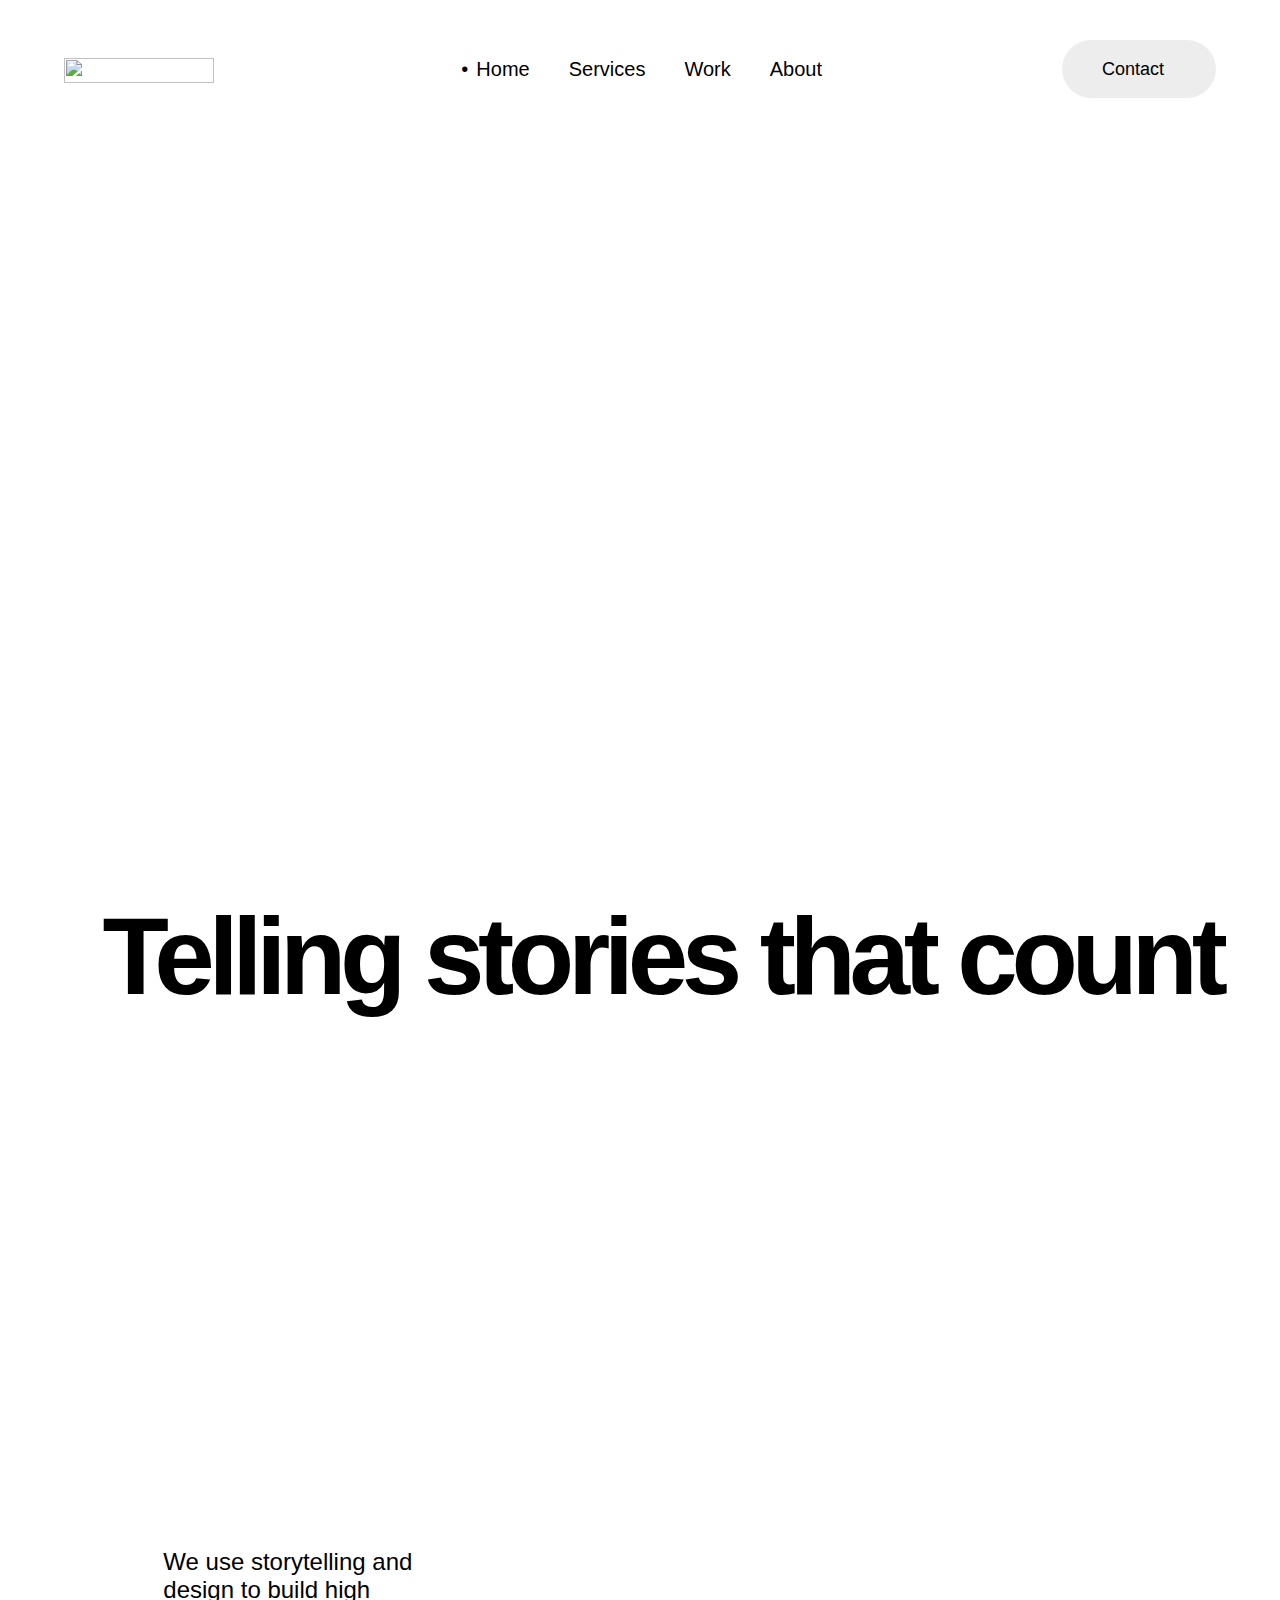
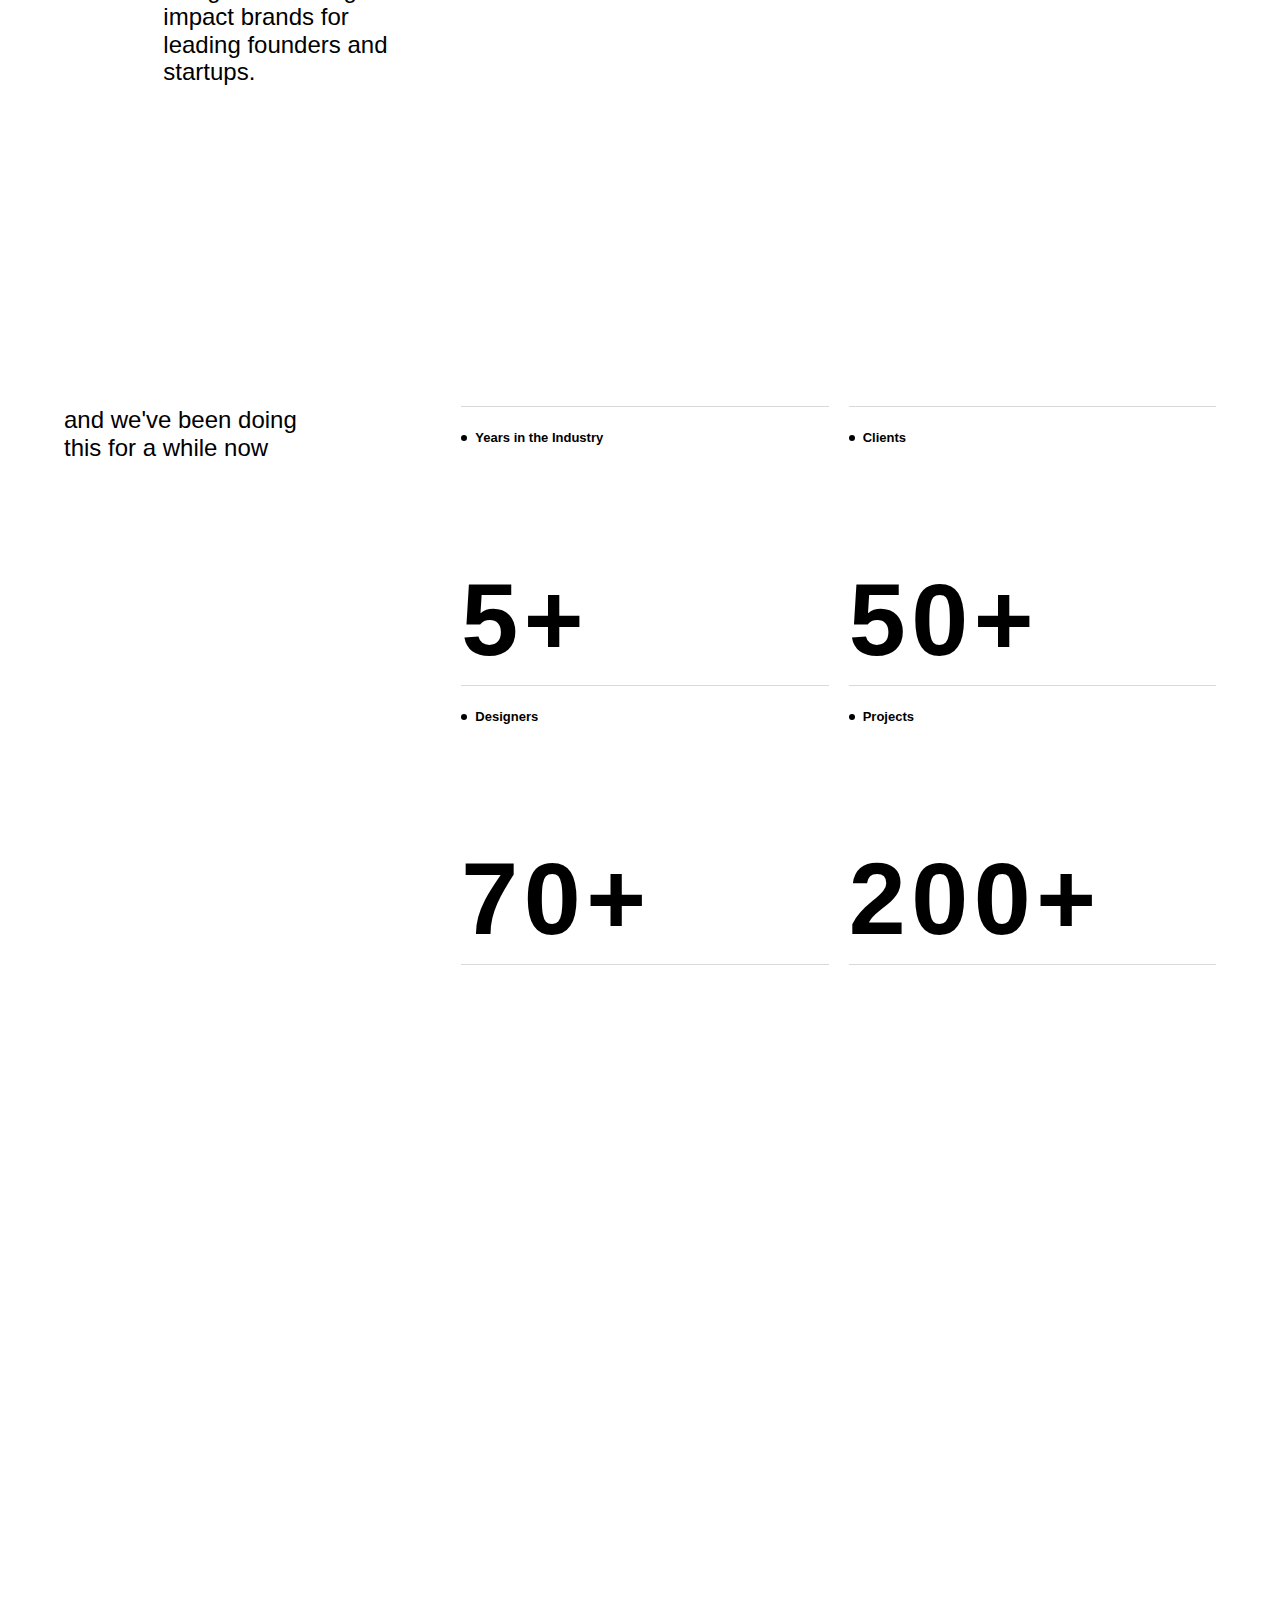
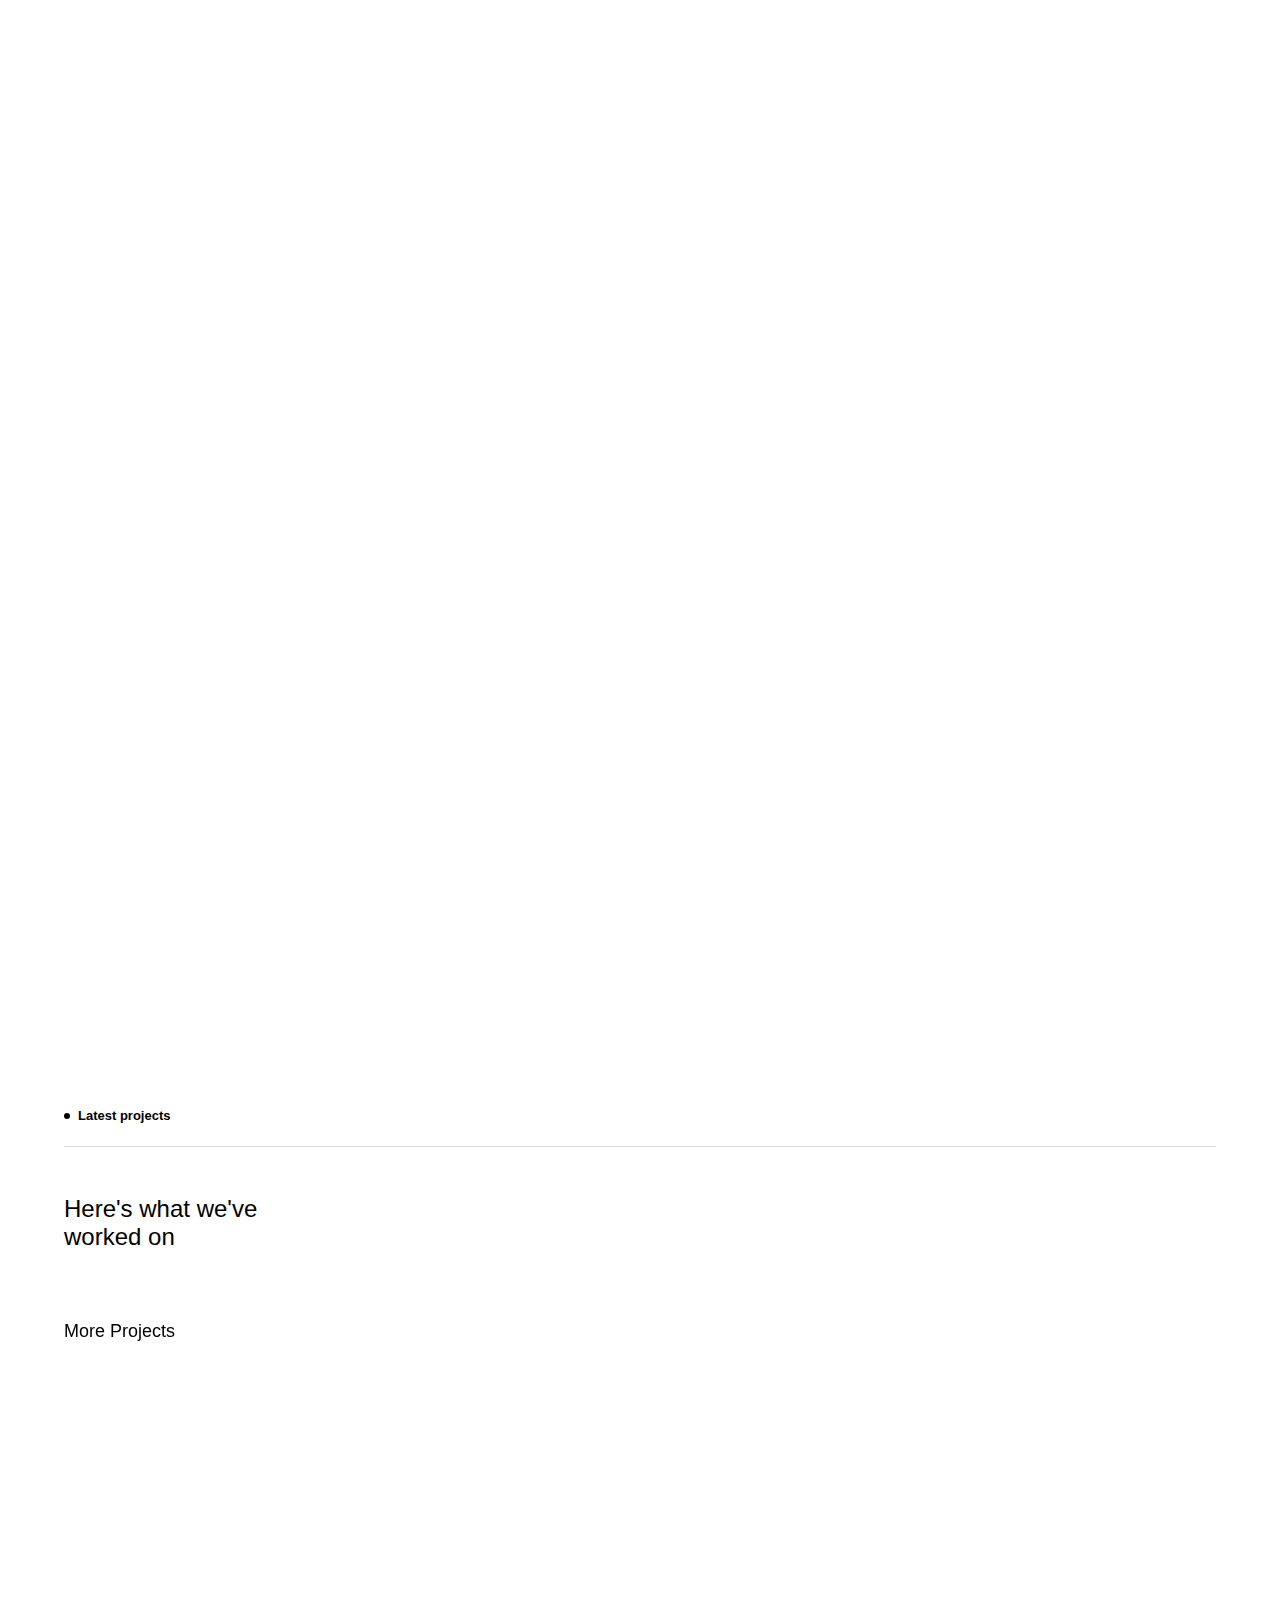
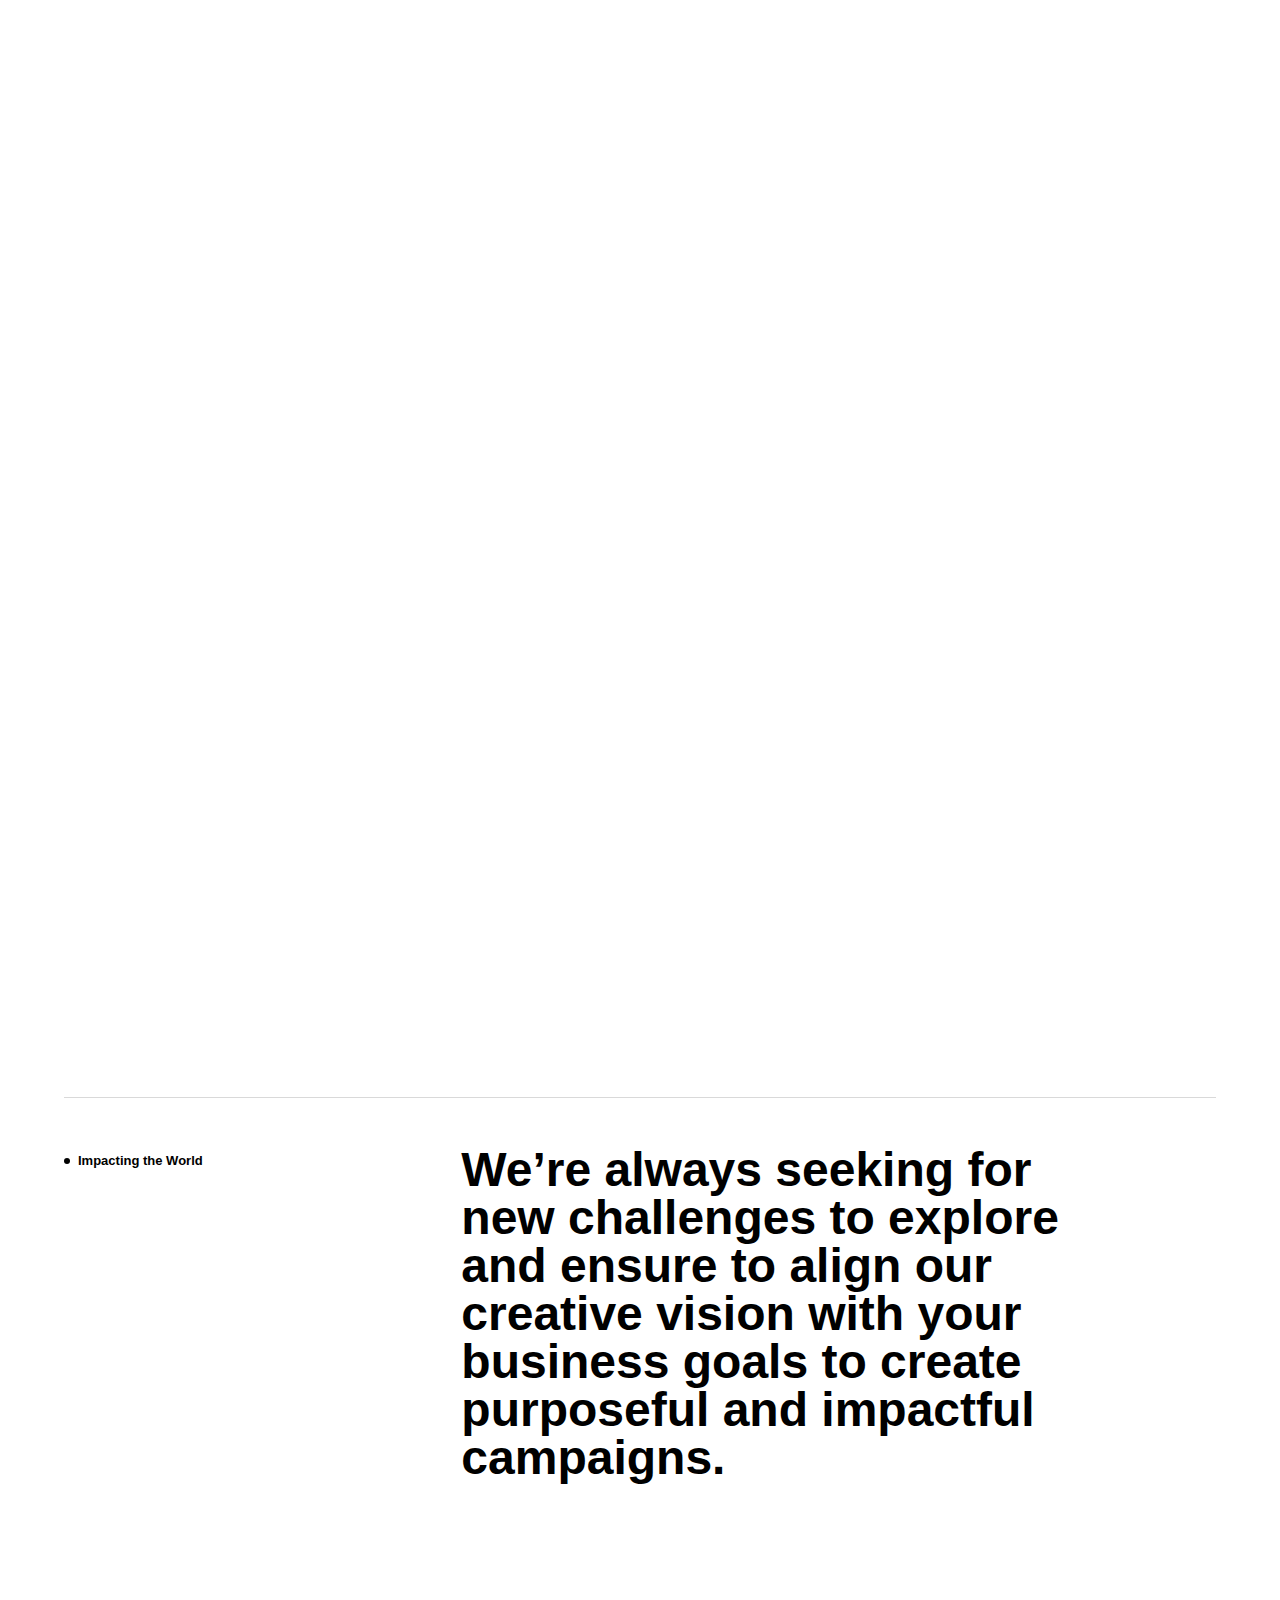
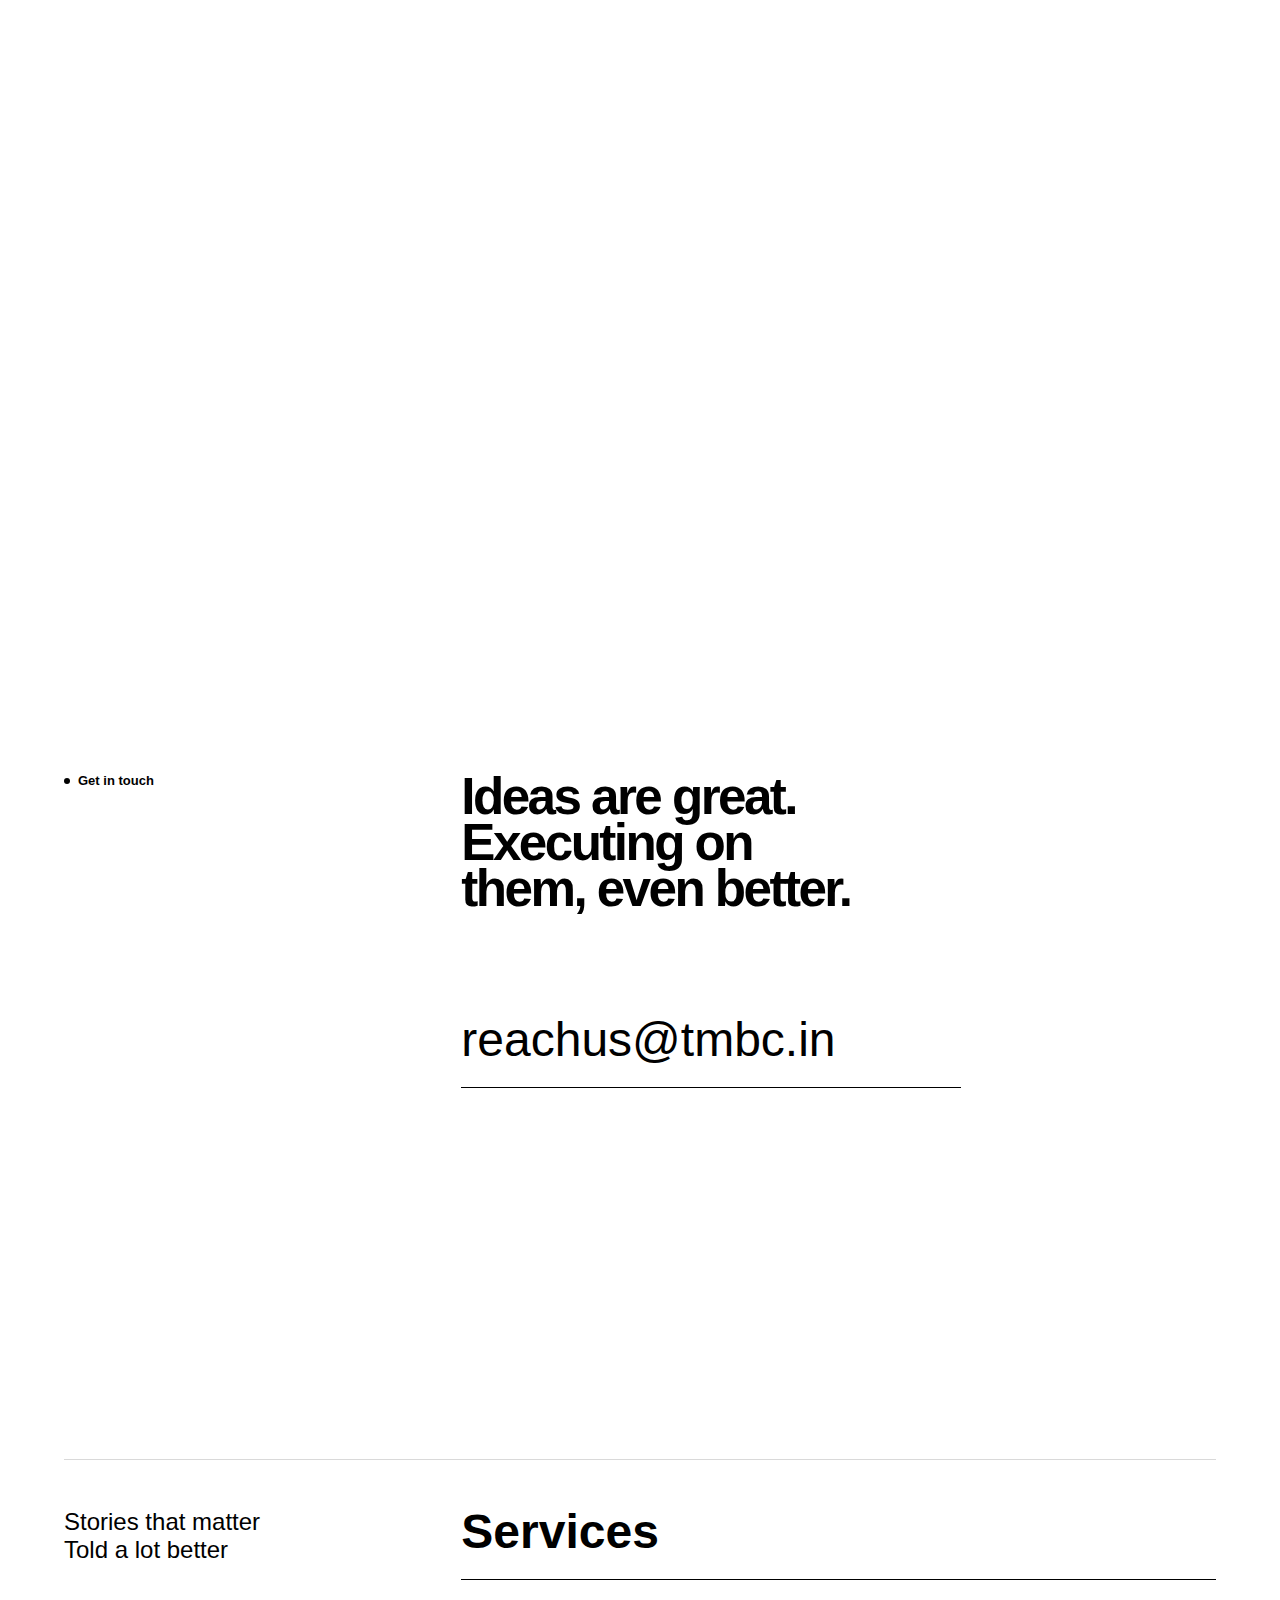
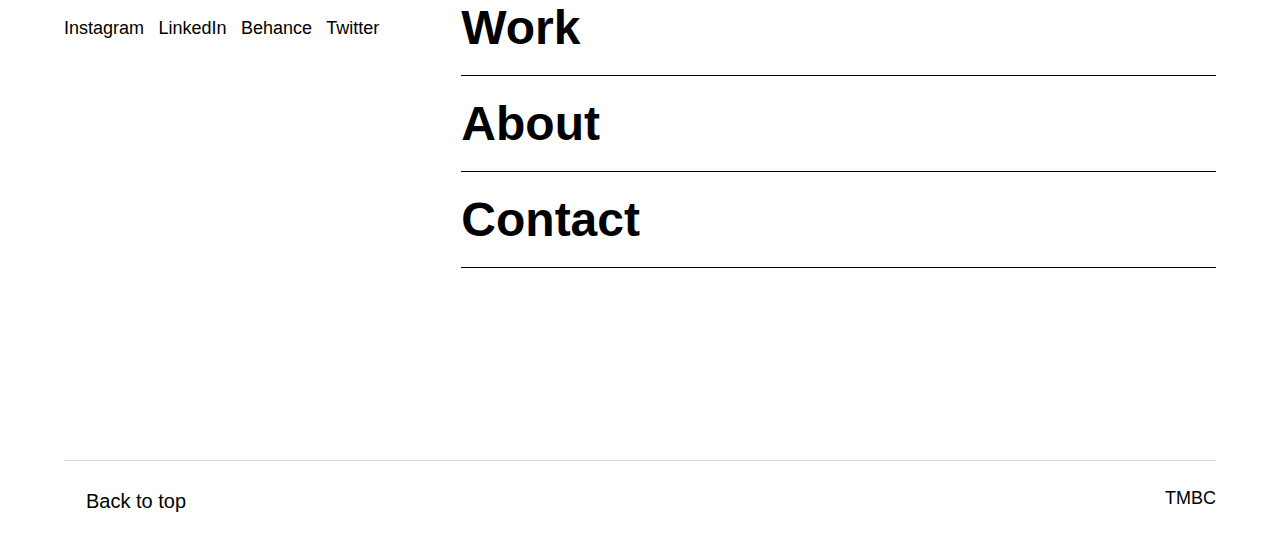
==== commit bc57382b: "/" ====
--- a/index.html
+++ b/index.html
@@ -5,10 +5,10 @@
 <head>
   <meta charset="utf-8" />
   <title>TMBC</title>
-  <meta name="description"
-    content="At TMBC, we empower brands with creative storytelling that transcends design and inspires connection. We Discover, Define, Design and Deliver. Help us rewrite your story.  ">
+  <meta property="og:title" content="The Madras Branding Company">
+  <meta name="description" content="Telling stories that matter, for your startup, product and journey.">
   <meta property="og:image"
-    content="https://mcusercontent.com/4d495ae0bbe9396d5b9e37d4a/images/983e2e87-3f5d-bb04-2878-9ca861104cc2.png">
+    content="https://mcusercontent.com/4d495ae0bbe9396d5b9e37d4a/images/f0174b88-0d8d-cdcf-08a4-ea874b465421.jpg">
   <meta content="width=device-width, initial-scale=1" name="viewport" />
   <link href="/css/style.css" rel="stylesheet" type="text/css" />
   <script src="https://kit.fontawesome.com/1b0614a3ae.js" crossorigin="anonymous"></script>
@@ -221,8 +221,8 @@
       </div>
     </div>
     <div class="hero-title">
-      <h2>Bad design kills good ideas</h2>
-      <h2 class="" style="margin-top: 15px;">We're here to change that.</h2>
+      <h2>Telling stories that count</h2>
+      <!-- <h2 class="" style="margin-top: 15px;">We're here to change that.</h2> -->
     </div>
   </div>
   <!--end Hero-->
@@ -235,9 +235,17 @@
 
         </div>
         <div id="w-node-_214f2f71-2f80-c38c-9535-16fa5275f43e-23618cf8" data-w-id="214f2f71-2f80-c38c-9535-16fa5275f43e"
-          class="image-wrapper"><img src="/assets/video/home.gif" loading="eager"
+          class="image-wrapper">
+          <img src="/assets/video/overall gif.gif" loading="eager"
             style="-webkit-transform:translate3d(0, 0, 0) scale3d(1.4, 1.4, 1) rotateX(0) rotateY(0) rotateZ(0) skew(0, 0);-moz-transform:translate3d(0, 0, 0) scale3d(1.4, 1.4, 1) rotateX(0) rotateY(0) rotateZ(0) skew(0, 0);-ms-transform:translate3d(0, 0, 0) scale3d(1.4, 1.4, 1) rotateX(0) rotateY(0) rotateZ(0) skew(0, 0);transform:translate3d(0, 0, 0) scale3d(1.4, 1.4, 1) rotateX(0) rotateY(0) rotateZ(0) skew(0, 0)"
             id="w-node-_214f2f71-2f80-c38c-9535-16fa5275f43f-23618cf8" alt="" class="parallax-image" />
+            <!-- <video 
+                    autoplay 
+                    loop 
+                    loading="eager" 
+                    muted
+                    src="/assets/video/overall gif.mp4" class="parallax-image">
+                </video> -->
 
         </div>
         <p id="w-node-_214f2f71-2f80-c38c-9535-16fa5275f441-23618cf8" class="section-subtitle">We use storytelling and
@@ -400,10 +408,20 @@
                 href="polygon.html" class="project w-inline-block">
                 <div data-w-id="c615a81a-bae4-7982-886f-67257ed069cb"
                   style="-webkit-transform:translate3d(0, 6rem, 0) scale3d(1, 1, 1) rotateX(0) rotateY(0) rotateZ(0) skew(0, 0);-moz-transform:translate3d(0, 6rem, 0) scale3d(1, 1, 1) rotateX(0) rotateY(0) rotateZ(0) skew(0, 0);-ms-transform:translate3d(0, 6rem, 0) scale3d(1, 1, 1) rotateX(0) rotateY(0) rotateZ(0) skew(0, 0);transform:translate3d(0, 6rem, 0) scale3d(1, 1, 1) rotateX(0) rotateY(0) rotateZ(0) skew(0, 0);opacity:0"
-                  class="project-image-wrapper"><img alt="" loading="eager"
+                  class="project-image-wrapper">
+                  <img alt="" loading="eager"
                     data-w-id="0d4d4015-0758-6d91-ea18-30ad28c2a3d1"
-                    src="https://mcusercontent.com/4d495ae0bbe9396d5b9e37d4a/images/4109beb6-4dab-72a9-0a2e-533499ad0710.png"
+                    src="/assets/video/Polygon.gif"
                     class="parallax-image" />
+                    <!-- <video 
+                    autoplay 
+                    loop 
+                    loading="eager" 
+                    muted
+                    src="/assets/video/Polygon.mp4" class="parallax-image">
+                </video> -->
+                
+                    
                   <div class="view-project-button">
                     <div data-w-id="4337920e-789b-9c85-79bb-4835b806f7e0" class="project-button-background"></div>
                     <div data-w-id="4337920e-789b-9c85-79bb-4835b806f7e1" class="button-content">
@@ -434,12 +452,20 @@
                 href="firedrops.html" class="project w-inline-block">
                 <div data-w-id="b7ae15ef-6d07-2229-5b1f-5d669b41562f"
                   style="-webkit-transform:translate3d(0, 6rem, 0) scale3d(1, 1, 1) rotateX(0) rotateY(0) rotateZ(0) skew(0, 0);-moz-transform:translate3d(0, 6rem, 0) scale3d(1, 1, 1) rotateX(0) rotateY(0) rotateZ(0) skew(0, 0);-ms-transform:translate3d(0, 6rem, 0) scale3d(1, 1, 1) rotateX(0) rotateY(0) rotateZ(0) skew(0, 0);transform:translate3d(0, 6rem, 0) scale3d(1, 1, 1) rotateX(0) rotateY(0) rotateZ(0) skew(0, 0);opacity:0"
-                  class="project-image-wrapper"><img alt="" loading="lazy"
+                  class="project-image-wrapper">
+                  <img alt="" loading="lazy"
                     data-w-id="b7ae15ef-6d07-2229-5b1f-5d669b415630"
-                    src="https://mcusercontent.com/4d495ae0bbe9396d5b9e37d4a/images/60006c61-783a-cc62-473c-b057bb397985.png"
+                    src="/assets/video/firedrops.gif"
                     sizes="(max-width: 479px) 56vw, (max-width: 767px) 21vw, (max-width: 991px) 11vw, 9vw"
-                    srcset="https://mcusercontent.com/4d495ae0bbe9396d5b9e37d4a/images/60006c61-783a-cc62-473c-b057bb397985.png 500w,https://mcusercontent.com/4d495ae0bbe9396d5b9e37d4a/images/60006c61-783a-cc62-473c-b057bb397985.png 800w,https://mcusercontent.com/4d495ae0bbe9396d5b9e37d4a/images/60006c61-783a-cc62-473c-b057bb397985.png, https://mcusercontent.com/4d495ae0bbe9396d5b9e37d4a/images/60006c61-783a-cc62-473c-b057bb397985.png 1600w,https://mcusercontent.com/4d495ae0bbe9396d5b9e37d4a/images/60006c61-783a-cc62-473c-b057bb397985.png 2000w"
+                    srcset="/assets/video/firedrops.gif 500w,/assets/video/firedrops.gif 800w,/assets/video/firedrops.gif, /assets/video/firedrops.gif 1600w,/assets/video/firedrops.gif 2000w"
                     class="parallax-image" />
+                    <!-- <video 
+                    autoplay 
+                    loop 
+                    loading="eager" 
+                    muted
+                    src="/assets/video/firedrops.mp4" class="parallax-image">
+                </video> -->
                   <div class="view-project-button">
                     <div data-w-id="1f9d2b23-74d1-89cb-3051-5fb6019d3f82" class="project-button-background"></div>
                     <div data-w-id="1f9d2b23-74d1-89cb-3051-5fb6019d3f83" class="button-content">
@@ -466,12 +492,20 @@
                 href="houseofmodels.html" class="project w-inline-block">
                 <div data-w-id="b7ae15ef-6d07-2229-5b1f-5d669b41562f"
                   style="-webkit-transform:translate3d(0, 6rem, 0) scale3d(1, 1, 1) rotateX(0) rotateY(0) rotateZ(0) skew(0, 0);-moz-transform:translate3d(0, 6rem, 0) scale3d(1, 1, 1) rotateX(0) rotateY(0) rotateZ(0) skew(0, 0);-ms-transform:translate3d(0, 6rem, 0) scale3d(1, 1, 1) rotateX(0) rotateY(0) rotateZ(0) skew(0, 0);transform:translate3d(0, 6rem, 0) scale3d(1, 1, 1) rotateX(0) rotateY(0) rotateZ(0) skew(0, 0);opacity:0"
-                  class="project-image-wrapper"><img alt="" loading="lazy"
+                  class="project-image-wrapper">
+                  <img alt="" loading="lazy"
                     data-w-id="b7ae15ef-6d07-2229-5b1f-5d669b415630"
-                    src="https://mcusercontent.com/4d495ae0bbe9396d5b9e37d4a/images/5f26a52a-bb52-b2d7-b3cb-973d77a37453.png"
+                    src="/assets/video/house of models.gif"
                     sizes="(max-width: 479px) 56vw, (max-width: 767px) 21vw, (max-width: 991px) 11vw, 9vw"
-                    srcset="https://mcusercontent.com/4d495ae0bbe9396d5b9e37d4a/images/5f26a52a-bb52-b2d7-b3cb-973d77a37453.png 500w, https://mcusercontent.com/4d495ae0bbe9396d5b9e37d4a/images/5f26a52a-bb52-b2d7-b3cb-973d77a37453.png 1600w, https://mcusercontent.com/4d495ae0bbe9396d5b9e37d4a/images/5f26a52a-bb52-b2d7-b3cb-973d77a37453.png 2000w"
+                    srcset="/assets/video/house of models.gif 500w, /assets/video/house of models.gif 1600w,/assets/video/house of models.gif 2000w"
                     class="parallax-image" />
+                    <!-- <video 
+                    autoplay 
+                    loop 
+                    loading="eager" 
+                    muted
+                    src="/assets/video/house of models.mp4" class="parallax-image">
+                </video> -->
                   <div class="view-project-button">
                     <div data-w-id="1f9d2b23-74d1-89cb-3051-5fb6019d3f82" class="project-button-background"></div>
                     <div data-w-id="1f9d2b23-74d1-89cb-3051-5fb6019d3f83" class="button-content">
--- a/css/style.css
+++ b/css/style.css
@@ -2215,10 +2215,14 @@
   --swatches--black: #000;
   --fluid-fontsize--large: 6vw;
   --fluid-fontsize--large2: 4vw;
+  --fluid-fontsize--large3: 8.5vw;
   --fluid-fontsize--large1: 9.75vw;
   --font-size--3xl: 3rem;
+  --font-size--3xl2: 4rem;
   --font-size--2xl: 2rem;
+  --font-size--2xl2: 3rem;
   --font-size--large: 1.25rem;
+  --font-size--large2: 1.8rem;
   --border-radius--image-border-radius: .25rem;
   --page-padding--main-desktop: 4rem;
   --page-padding--main-tablet: 3rem;
@@ -2280,8 +2284,8 @@
 }
 
 h2 {
-  font-size: var(--fluid-fontsize--large2);
-  letter-spacing: -.1vw;
+  font-size: var(--fluid-fontsize--large3);
+  letter-spacing: -.5vw;
   text-transform: none;
   margin-top: 0;
   margin-bottom: 0;
@@ -2902,7 +2906,7 @@
 
 .hero-title {
   margin-top: 30px;
-  margin-left: 5%;
+  margin-left: 8%;
   gap: 50px;
 }
 
@@ -3016,7 +3020,6 @@
 
 .hero-image {
   height: 90%;
-  margin-top: 10%;
   width: 90%;
 }
 
@@ -3032,6 +3035,7 @@
   width: 100%;
   height: 100%;
 }
+
 .hero-image-1{
   aspect-ratio: 22 / 15;
   border-radius: var(--border-radius--image-border-radius);
@@ -3858,7 +3862,7 @@
   }
 
   h2 {
-    font-size: var(--font-size--3xl);
+    font-size: var(--font-size--3xl2);
   }
 
   h3 {
@@ -4111,7 +4115,7 @@
   }
 
   h2 {
-    font-size: var(--font-size--2xl);
+    font-size: var(--font-size--2xl2);
   }
 
   h3 {
@@ -4259,7 +4263,7 @@
   }
 
   h2 {
-    font-size: var(--font-size--large);
+    font-size: var(--font-size--large2);
     letter-spacing: 0;
   }
 
